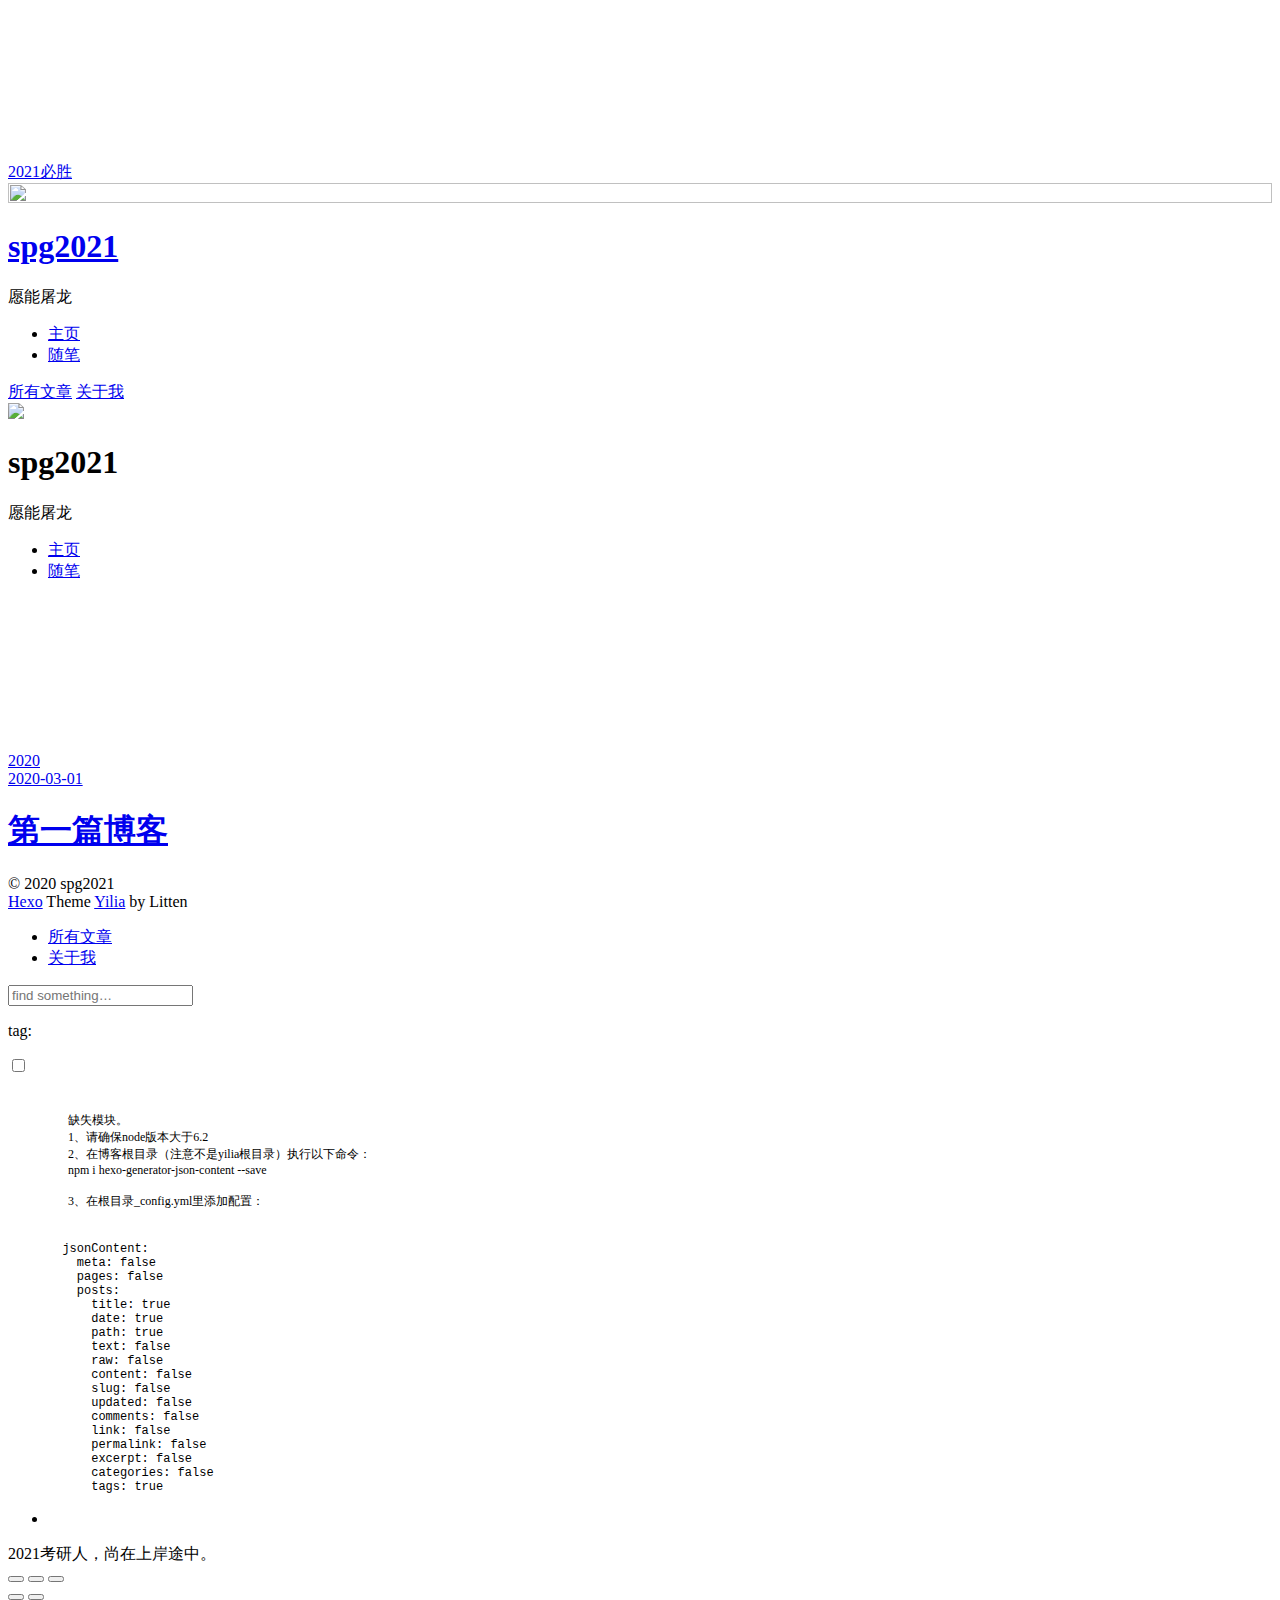
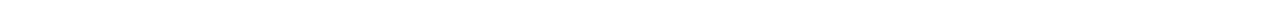
==== archives/index.html @ 9fd2f274 "Site updated: 2020-03-01 22:37:11" ====
<!DOCTYPE html>
<html>
<head>
  <meta charset="utf-8">
  
  <meta name="renderer" content="webkit">
  <meta http-equiv="X-UA-Compatible" content="IE=edge" >
  <link rel="dns-prefetch" href="https://spg2021.github.io">
  <title>Archives | spg2021&#39;s blog</title>
  <meta name="viewport" content="width=device-width, initial-scale=1, maximum-scale=1">
  <meta name="description" content="2021考研人">
<meta property="og:type" content="website">
<meta property="og:title" content="spg2021&#39;s blog">
<meta property="og:url" content="https://spg2021.github.io/archives/index.html">
<meta property="og:site_name" content="spg2021&#39;s blog">
<meta property="og:description" content="2021考研人">
<meta property="og:locale" content="en_US">
<meta property="article:author" content="spg2021">
<meta name="twitter:card" content="summary">
  
    <link rel="alternative" href="/atom.xml" title="spg2021&#39;s blog" type="application/atom+xml">
  
  
    <link rel="icon" href="/spg2021/img/favicon.ico">
  
  <link rel="stylesheet" type="text/css" href="/spg2021/./main.0cf68a.css">
  <style type="text/css">
  
    #container.show {
      background: linear-gradient(200deg,#a0cfe4,#e8c37e);
    }
  </style>
  

  

<meta name="generator" content="Hexo 4.2.0"></head>

<body>
  <div id="container" q-class="show:isCtnShow">
    <canvas id="anm-canvas" class="anm-canvas"></canvas>
    <div class="left-col" q-class="show:isShow">
      
<div class="overlay" style="background: #4d4d4d"></div>
<div class="intrude-less">
	<header id="header" class="inner">
		<a href="/" class="profilepic">
			2021必胜
			<img src="/spg2021/img/avatar.png" class="js-avatar show" style="width: 100%;height: 100%;opacity: 1;">
		</a>
		<hgroup>
		  <h1 class="header-author"><a href="/">spg2021</a></h1>
		</hgroup>
		
		<p class="header-subtitle">愿能屠龙</p>
		

		<nav class="header-menu">
			<ul>
			
				<li><a href="/spg2021/">主页</a></li>
	        
				<li><a href="/spg2021/%E9%9A%8F%E7%AC%94">随笔</a></li>
	        
			</ul>
		</nav>
		<nav class="header-smart-menu">
    		
    			
    			<a q-on="click: openSlider(e, 'innerArchive')" href="javascript:void(0)">所有文章</a>
    			
            
    			
    			<a q-on="click: openSlider(e, 'aboutme')" href="javascript:void(0)">关于我</a>
    			
            
		</nav>
		<nav class="header-nav">
			<div class="social">
				
					<a class="github" target="_blank" href="https://github.com/spg2021" title="github"><i class="icon-github"></i></a>
		        
					<a class="rss" target="_blank" href="#" title="rss"><i class="icon-rss"></i></a>
		        
			</div>
		</nav>
	</header>		
</div>

    </div>
    <div class="mid-col" q-class="show:isShow,hide:isShow|isFalse">
      
<nav id="mobile-nav">
  	<div class="overlay js-overlay" style="background: #4d4d4d"></div>
	<div class="btnctn js-mobile-btnctn">
  		<div class="slider-trigger list" q-on="click: openSlider(e)"><i class="icon icon-sort"></i></div>
	</div>
	<div class="intrude-less">
		<header id="header" class="inner">
			<div class="profilepic">
				<img src="/spg2021/img/avatar.png" class="js-avatar">
			</div>
			<hgroup>
			  <h1 class="header-author js-header-author">spg2021</h1>
			</hgroup>
			
			<p class="header-subtitle"><i class="icon icon-quo-left"></i>愿能屠龙<i class="icon icon-quo-right"></i></p>
			
			
			
				
			
				
			
			
			
			<nav class="header-nav">
				<div class="social">
					
						<a class="github" target="_blank" href="https://github.com/spg2021" title="github"><i class="icon-github"></i></a>
			        
						<a class="rss" target="_blank" href="#" title="rss"><i class="icon-rss"></i></a>
			        
				</div>
			</nav>

			<nav class="header-menu js-header-menu">
				<ul style="width: 50%">
				
				
					<li style="width: 50%"><a href="/spg2021/">主页</a></li>
		        
					<li style="width: 50%"><a href="/spg2021/%E9%9A%8F%E7%AC%94">随笔</a></li>
		        
				</ul>
			</nav>
		</header>				
	</div>
	<div class="mobile-mask" style="display:none" q-show="isShow"></div>
</nav>

      <div id="wrapper" class="body-wrap">
        <div class="menu-l">
          <div class="canvas-wrap">
            <canvas data-colors="#eaeaea" data-sectionHeight="100" data-contentId="js-content" id="myCanvas1" class="anm-canvas"></canvas>
          </div>
          <div id="js-content" class="content-ll">
            
  
  
    
    
      
      
      <section class="archives-wrap">
        <div class="archive-year-wrap">
          <a href="/spg2021/archives/2020" class="archive-year">2020</a>
        </div>
        <div class="archives">
    
    <article class="archive-article archive-type-pages">
  <div class="archive-article-inner">
    <header class="archive-article-header">
      	<div class="article-meta">
	      	<a href="/spg2021/2020/03/01/first/" class="archive-article-date">
  	<time datetime="2020-03-01T09:20:20.000Z" itemprop="datePublished"><i class="icon-calendar icon"></i>2020-03-01</time>
</a>
        </div>
    	 
  
    <h1 itemprop="name">
      <a class="archive-article-title" href="/spg2021/2020/03/01/first/">第一篇博客</a>
    </h1>
  

        <div class="article-info info-on-right">
          
          

        </div>
        <div class="clearfix"></div>
    </header>
  </div>
</article>
  
  
    </div></section>
  

    


          </div>
        </div>
      </div>
      <footer id="footer">
  <div class="outer">
    <div id="footer-info">
    	<div class="footer-left">
    		&copy; 2020 spg2021
    	</div>
      	<div class="footer-right">
      		<a href="http://hexo.io/" target="_blank">Hexo</a>  Theme <a href="https://github.com/litten/hexo-theme-yilia" target="_blank">Yilia</a> by Litten
      	</div>
    </div>
  </div>
</footer>
    </div>
    <script>
	var yiliaConfig = {
		mathjax: false,
		isHome: false,
		isPost: false,
		isArchive: true,
		isTag: false,
		isCategory: false,
		open_in_new: false,
		toc_hide_index: true,
		root: "/spg2021/",
		innerArchive: true,
		showTags: false
	}
</script>

<script>!function(t){function n(e){if(r[e])return r[e].exports;var i=r[e]={exports:{},id:e,loaded:!1};return t[e].call(i.exports,i,i.exports,n),i.loaded=!0,i.exports}var r={};n.m=t,n.c=r,n.p="./",n(0)}([function(t,n,r){r(195),t.exports=r(191)},function(t,n,r){var e=r(3),i=r(52),o=r(27),u=r(28),c=r(53),f="prototype",a=function(t,n,r){var s,l,h,v,p=t&a.F,d=t&a.G,y=t&a.S,g=t&a.P,b=t&a.B,m=d?e:y?e[n]||(e[n]={}):(e[n]||{})[f],x=d?i:i[n]||(i[n]={}),w=x[f]||(x[f]={});d&&(r=n);for(s in r)l=!p&&m&&void 0!==m[s],h=(l?m:r)[s],v=b&&l?c(h,e):g&&"function"==typeof h?c(Function.call,h):h,m&&u(m,s,h,t&a.U),x[s]!=h&&o(x,s,v),g&&w[s]!=h&&(w[s]=h)};e.core=i,a.F=1,a.G=2,a.S=4,a.P=8,a.B=16,a.W=32,a.U=64,a.R=128,t.exports=a},function(t,n,r){var e=r(6);t.exports=function(t){if(!e(t))throw TypeError(t+" is not an object!");return t}},function(t,n){var r=t.exports="undefined"!=typeof window&&window.Math==Math?window:"undefined"!=typeof self&&self.Math==Math?self:Function("return this")();"number"==typeof __g&&(__g=r)},function(t,n){t.exports=function(t){try{return!!t()}catch(t){return!0}}},function(t,n){var r=t.exports="undefined"!=typeof window&&window.Math==Math?window:"undefined"!=typeof self&&self.Math==Math?self:Function("return this")();"number"==typeof __g&&(__g=r)},function(t,n){t.exports=function(t){return"object"==typeof t?null!==t:"function"==typeof t}},function(t,n,r){var e=r(126)("wks"),i=r(76),o=r(3).Symbol,u="function"==typeof o;(t.exports=function(t){return e[t]||(e[t]=u&&o[t]||(u?o:i)("Symbol."+t))}).store=e},function(t,n){var r={}.hasOwnProperty;t.exports=function(t,n){return r.call(t,n)}},function(t,n,r){var e=r(94),i=r(33);t.exports=function(t){return e(i(t))}},function(t,n,r){t.exports=!r(4)(function(){return 7!=Object.defineProperty({},"a",{get:function(){return 7}}).a})},function(t,n,r){var e=r(2),i=r(167),o=r(50),u=Object.defineProperty;n.f=r(10)?Object.defineProperty:function(t,n,r){if(e(t),n=o(n,!0),e(r),i)try{return u(t,n,r)}catch(t){}if("get"in r||"set"in r)throw TypeError("Accessors not supported!");return"value"in r&&(t[n]=r.value),t}},function(t,n,r){t.exports=!r(18)(function(){return 7!=Object.defineProperty({},"a",{get:function(){return 7}}).a})},function(t,n,r){var e=r(14),i=r(22);t.exports=r(12)?function(t,n,r){return e.f(t,n,i(1,r))}:function(t,n,r){return t[n]=r,t}},function(t,n,r){var e=r(20),i=r(58),o=r(42),u=Object.defineProperty;n.f=r(12)?Object.defineProperty:function(t,n,r){if(e(t),n=o(n,!0),e(r),i)try{return u(t,n,r)}catch(t){}if("get"in r||"set"in r)throw TypeError("Accessors not supported!");return"value"in r&&(t[n]=r.value),t}},function(t,n,r){var e=r(40)("wks"),i=r(23),o=r(5).Symbol,u="function"==typeof o;(t.exports=function(t){return e[t]||(e[t]=u&&o[t]||(u?o:i)("Symbol."+t))}).store=e},function(t,n,r){var e=r(67),i=Math.min;t.exports=function(t){return t>0?i(e(t),9007199254740991):0}},function(t,n,r){var e=r(46);t.exports=function(t){return Object(e(t))}},function(t,n){t.exports=function(t){try{return!!t()}catch(t){return!0}}},function(t,n,r){var e=r(63),i=r(34);t.exports=Object.keys||function(t){return e(t,i)}},function(t,n,r){var e=r(21);t.exports=function(t){if(!e(t))throw TypeError(t+" is not an object!");return t}},function(t,n){t.exports=function(t){return"object"==typeof t?null!==t:"function"==typeof t}},function(t,n){t.exports=function(t,n){return{enumerable:!(1&t),configurable:!(2&t),writable:!(4&t),value:n}}},function(t,n){var r=0,e=Math.random();t.exports=function(t){return"Symbol(".concat(void 0===t?"":t,")_",(++r+e).toString(36))}},function(t,n){var r={}.hasOwnProperty;t.exports=function(t,n){return r.call(t,n)}},function(t,n){var r=t.exports={version:"2.4.0"};"number"==typeof __e&&(__e=r)},function(t,n){t.exports=function(t){if("function"!=typeof t)throw TypeError(t+" is not a function!");return t}},function(t,n,r){var e=r(11),i=r(66);t.exports=r(10)?function(t,n,r){return e.f(t,n,i(1,r))}:function(t,n,r){return t[n]=r,t}},function(t,n,r){var e=r(3),i=r(27),o=r(24),u=r(76)("src"),c="toString",f=Function[c],a=(""+f).split(c);r(52).inspectSource=function(t){return f.call(t)},(t.exports=function(t,n,r,c){var f="function"==typeof r;f&&(o(r,"name")||i(r,"name",n)),t[n]!==r&&(f&&(o(r,u)||i(r,u,t[n]?""+t[n]:a.join(String(n)))),t===e?t[n]=r:c?t[n]?t[n]=r:i(t,n,r):(delete t[n],i(t,n,r)))})(Function.prototype,c,function(){return"function"==typeof this&&this[u]||f.call(this)})},function(t,n,r){var e=r(1),i=r(4),o=r(46),u=function(t,n,r,e){var i=String(o(t)),u="<"+n;return""!==r&&(u+=" "+r+'="'+String(e).replace(/"/g,"&quot;")+'"'),u+">"+i+"</"+n+">"};t.exports=function(t,n){var r={};r[t]=n(u),e(e.P+e.F*i(function(){var n=""[t]('"');return n!==n.toLowerCase()||n.split('"').length>3}),"String",r)}},function(t,n,r){var e=r(115),i=r(46);t.exports=function(t){return e(i(t))}},function(t,n,r){var e=r(116),i=r(66),o=r(30),u=r(50),c=r(24),f=r(167),a=Object.getOwnPropertyDescriptor;n.f=r(10)?a:function(t,n){if(t=o(t),n=u(n,!0),f)try{return a(t,n)}catch(t){}if(c(t,n))return i(!e.f.call(t,n),t[n])}},function(t,n,r){var e=r(24),i=r(17),o=r(145)("IE_PROTO"),u=Object.prototype;t.exports=Object.getPrototypeOf||function(t){return t=i(t),e(t,o)?t[o]:"function"==typeof t.constructor&&t instanceof t.constructor?t.constructor.prototype:t instanceof Object?u:null}},function(t,n){t.exports=function(t){if(void 0==t)throw TypeError("Can't call method on  "+t);return t}},function(t,n){t.exports="constructor,hasOwnProperty,isPrototypeOf,propertyIsEnumerable,toLocaleString,toString,valueOf".split(",")},function(t,n){t.exports={}},function(t,n){t.exports=!0},function(t,n){n.f={}.propertyIsEnumerable},function(t,n,r){var e=r(14).f,i=r(8),o=r(15)("toStringTag");t.exports=function(t,n,r){t&&!i(t=r?t:t.prototype,o)&&e(t,o,{configurable:!0,value:n})}},function(t,n,r){var e=r(40)("keys"),i=r(23);t.exports=function(t){return e[t]||(e[t]=i(t))}},function(t,n,r){var e=r(5),i="__core-js_shared__",o=e[i]||(e[i]={});t.exports=function(t){return o[t]||(o[t]={})}},function(t,n){var r=Math.ceil,e=Math.floor;t.exports=function(t){return isNaN(t=+t)?0:(t>0?e:r)(t)}},function(t,n,r){var e=r(21);t.exports=function(t,n){if(!e(t))return t;var r,i;if(n&&"function"==typeof(r=t.toString)&&!e(i=r.call(t)))return i;if("function"==typeof(r=t.valueOf)&&!e(i=r.call(t)))return i;if(!n&&"function"==typeof(r=t.toString)&&!e(i=r.call(t)))return i;throw TypeError("Can't convert object to primitive value")}},function(t,n,r){var e=r(5),i=r(25),o=r(36),u=r(44),c=r(14).f;t.exports=function(t){var n=i.Symbol||(i.Symbol=o?{}:e.Symbol||{});"_"==t.charAt(0)||t in n||c(n,t,{value:u.f(t)})}},function(t,n,r){n.f=r(15)},function(t,n){var r={}.toString;t.exports=function(t){return r.call(t).slice(8,-1)}},function(t,n){t.exports=function(t){if(void 0==t)throw TypeError("Can't call method on  "+t);return t}},function(t,n,r){var e=r(4);t.exports=function(t,n){return!!t&&e(function(){n?t.call(null,function(){},1):t.call(null)})}},function(t,n,r){var e=r(53),i=r(115),o=r(17),u=r(16),c=r(203);t.exports=function(t,n){var r=1==t,f=2==t,a=3==t,s=4==t,l=6==t,h=5==t||l,v=n||c;return function(n,c,p){for(var d,y,g=o(n),b=i(g),m=e(c,p,3),x=u(b.length),w=0,S=r?v(n,x):f?v(n,0):void 0;x>w;w++)if((h||w in b)&&(d=b[w],y=m(d,w,g),t))if(r)S[w]=y;else if(y)switch(t){case 3:return!0;case 5:return d;case 6:return w;case 2:S.push(d)}else if(s)return!1;return l?-1:a||s?s:S}}},function(t,n,r){var e=r(1),i=r(52),o=r(4);t.exports=function(t,n){var r=(i.Object||{})[t]||Object[t],u={};u[t]=n(r),e(e.S+e.F*o(function(){r(1)}),"Object",u)}},function(t,n,r){var e=r(6);t.exports=function(t,n){if(!e(t))return t;var r,i;if(n&&"function"==typeof(r=t.toString)&&!e(i=r.call(t)))return i;if("function"==typeof(r=t.valueOf)&&!e(i=r.call(t)))return i;if(!n&&"function"==typeof(r=t.toString)&&!e(i=r.call(t)))return i;throw TypeError("Can't convert object to primitive value")}},function(t,n,r){var e=r(5),i=r(25),o=r(91),u=r(13),c="prototype",f=function(t,n,r){var a,s,l,h=t&f.F,v=t&f.G,p=t&f.S,d=t&f.P,y=t&f.B,g=t&f.W,b=v?i:i[n]||(i[n]={}),m=b[c],x=v?e:p?e[n]:(e[n]||{})[c];v&&(r=n);for(a in r)(s=!h&&x&&void 0!==x[a])&&a in b||(l=s?x[a]:r[a],b[a]=v&&"function"!=typeof x[a]?r[a]:y&&s?o(l,e):g&&x[a]==l?function(t){var n=function(n,r,e){if(this instanceof t){switch(arguments.length){case 0:return new t;case 1:return new t(n);case 2:return new t(n,r)}return new t(n,r,e)}return t.apply(this,arguments)};return n[c]=t[c],n}(l):d&&"function"==typeof l?o(Function.call,l):l,d&&((b.virtual||(b.virtual={}))[a]=l,t&f.R&&m&&!m[a]&&u(m,a,l)))};f.F=1,f.G=2,f.S=4,f.P=8,f.B=16,f.W=32,f.U=64,f.R=128,t.exports=f},function(t,n){var r=t.exports={version:"2.4.0"};"number"==typeof __e&&(__e=r)},function(t,n,r){var e=r(26);t.exports=function(t,n,r){if(e(t),void 0===n)return t;switch(r){case 1:return function(r){return t.call(n,r)};case 2:return function(r,e){return t.call(n,r,e)};case 3:return function(r,e,i){return t.call(n,r,e,i)}}return function(){return t.apply(n,arguments)}}},function(t,n,r){var e=r(183),i=r(1),o=r(126)("metadata"),u=o.store||(o.store=new(r(186))),c=function(t,n,r){var i=u.get(t);if(!i){if(!r)return;u.set(t,i=new e)}var o=i.get(n);if(!o){if(!r)return;i.set(n,o=new e)}return o},f=function(t,n,r){var e=c(n,r,!1);return void 0!==e&&e.has(t)},a=function(t,n,r){var e=c(n,r,!1);return void 0===e?void 0:e.get(t)},s=function(t,n,r,e){c(r,e,!0).set(t,n)},l=function(t,n){var r=c(t,n,!1),e=[];return r&&r.forEach(function(t,n){e.push(n)}),e},h=function(t){return void 0===t||"symbol"==typeof t?t:String(t)},v=function(t){i(i.S,"Reflect",t)};t.exports={store:u,map:c,has:f,get:a,set:s,keys:l,key:h,exp:v}},function(t,n,r){"use strict";if(r(10)){var e=r(69),i=r(3),o=r(4),u=r(1),c=r(127),f=r(152),a=r(53),s=r(68),l=r(66),h=r(27),v=r(73),p=r(67),d=r(16),y=r(75),g=r(50),b=r(24),m=r(180),x=r(114),w=r(6),S=r(17),_=r(137),O=r(70),E=r(32),P=r(71).f,j=r(154),F=r(76),M=r(7),A=r(48),N=r(117),T=r(146),I=r(155),k=r(80),L=r(123),R=r(74),C=r(130),D=r(160),U=r(11),W=r(31),G=U.f,B=W.f,V=i.RangeError,z=i.TypeError,q=i.Uint8Array,K="ArrayBuffer",J="Shared"+K,Y="BYTES_PER_ELEMENT",H="prototype",$=Array[H],X=f.ArrayBuffer,Q=f.DataView,Z=A(0),tt=A(2),nt=A(3),rt=A(4),et=A(5),it=A(6),ot=N(!0),ut=N(!1),ct=I.values,ft=I.keys,at=I.entries,st=$.lastIndexOf,lt=$.reduce,ht=$.reduceRight,vt=$.join,pt=$.sort,dt=$.slice,yt=$.toString,gt=$.toLocaleString,bt=M("iterator"),mt=M("toStringTag"),xt=F("typed_constructor"),wt=F("def_constructor"),St=c.CONSTR,_t=c.TYPED,Ot=c.VIEW,Et="Wrong length!",Pt=A(1,function(t,n){return Tt(T(t,t[wt]),n)}),jt=o(function(){return 1===new q(new Uint16Array([1]).buffer)[0]}),Ft=!!q&&!!q[H].set&&o(function(){new q(1).set({})}),Mt=function(t,n){if(void 0===t)throw z(Et);var r=+t,e=d(t);if(n&&!m(r,e))throw V(Et);return e},At=function(t,n){var r=p(t);if(r<0||r%n)throw V("Wrong offset!");return r},Nt=function(t){if(w(t)&&_t in t)return t;throw z(t+" is not a typed array!")},Tt=function(t,n){if(!(w(t)&&xt in t))throw z("It is not a typed array constructor!");return new t(n)},It=function(t,n){return kt(T(t,t[wt]),n)},kt=function(t,n){for(var r=0,e=n.length,i=Tt(t,e);e>r;)i[r]=n[r++];return i},Lt=function(t,n,r){G(t,n,{get:function(){return this._d[r]}})},Rt=function(t){var n,r,e,i,o,u,c=S(t),f=arguments.length,s=f>1?arguments[1]:void 0,l=void 0!==s,h=j(c);if(void 0!=h&&!_(h)){for(u=h.call(c),e=[],n=0;!(o=u.next()).done;n++)e.push(o.value);c=e}for(l&&f>2&&(s=a(s,arguments[2],2)),n=0,r=d(c.length),i=Tt(this,r);r>n;n++)i[n]=l?s(c[n],n):c[n];return i},Ct=function(){for(var t=0,n=arguments.length,r=Tt(this,n);n>t;)r[t]=arguments[t++];return r},Dt=!!q&&o(function(){gt.call(new q(1))}),Ut=function(){return gt.apply(Dt?dt.call(Nt(this)):Nt(this),arguments)},Wt={copyWithin:function(t,n){return D.call(Nt(this),t,n,arguments.length>2?arguments[2]:void 0)},every:function(t){return rt(Nt(this),t,arguments.length>1?arguments[1]:void 0)},fill:function(t){return C.apply(Nt(this),arguments)},filter:function(t){return It(this,tt(Nt(this),t,arguments.length>1?arguments[1]:void 0))},find:function(t){return et(Nt(this),t,arguments.length>1?arguments[1]:void 0)},findIndex:function(t){return it(Nt(this),t,arguments.length>1?arguments[1]:void 0)},forEach:function(t){Z(Nt(this),t,arguments.length>1?arguments[1]:void 0)},indexOf:function(t){return ut(Nt(this),t,arguments.length>1?arguments[1]:void 0)},includes:function(t){return ot(Nt(this),t,arguments.length>1?arguments[1]:void 0)},join:function(t){return vt.apply(Nt(this),arguments)},lastIndexOf:function(t){return st.apply(Nt(this),arguments)},map:function(t){return Pt(Nt(this),t,arguments.length>1?arguments[1]:void 0)},reduce:function(t){return lt.apply(Nt(this),arguments)},reduceRight:function(t){return ht.apply(Nt(this),arguments)},reverse:function(){for(var t,n=this,r=Nt(n).length,e=Math.floor(r/2),i=0;i<e;)t=n[i],n[i++]=n[--r],n[r]=t;return n},some:function(t){return nt(Nt(this),t,arguments.length>1?arguments[1]:void 0)},sort:function(t){return pt.call(Nt(this),t)},subarray:function(t,n){var r=Nt(this),e=r.length,i=y(t,e);return new(T(r,r[wt]))(r.buffer,r.byteOffset+i*r.BYTES_PER_ELEMENT,d((void 0===n?e:y(n,e))-i))}},Gt=function(t,n){return It(this,dt.call(Nt(this),t,n))},Bt=function(t){Nt(this);var n=At(arguments[1],1),r=this.length,e=S(t),i=d(e.length),o=0;if(i+n>r)throw V(Et);for(;o<i;)this[n+o]=e[o++]},Vt={entries:function(){return at.call(Nt(this))},keys:function(){return ft.call(Nt(this))},values:function(){return ct.call(Nt(this))}},zt=function(t,n){return w(t)&&t[_t]&&"symbol"!=typeof n&&n in t&&String(+n)==String(n)},qt=function(t,n){return zt(t,n=g(n,!0))?l(2,t[n]):B(t,n)},Kt=function(t,n,r){return!(zt(t,n=g(n,!0))&&w(r)&&b(r,"value"))||b(r,"get")||b(r,"set")||r.configurable||b(r,"writable")&&!r.writable||b(r,"enumerable")&&!r.enumerable?G(t,n,r):(t[n]=r.value,t)};St||(W.f=qt,U.f=Kt),u(u.S+u.F*!St,"Object",{getOwnPropertyDescriptor:qt,defineProperty:Kt}),o(function(){yt.call({})})&&(yt=gt=function(){return vt.call(this)});var Jt=v({},Wt);v(Jt,Vt),h(Jt,bt,Vt.values),v(Jt,{slice:Gt,set:Bt,constructor:function(){},toString:yt,toLocaleString:Ut}),Lt(Jt,"buffer","b"),Lt(Jt,"byteOffset","o"),Lt(Jt,"byteLength","l"),Lt(Jt,"length","e"),G(Jt,mt,{get:function(){return this[_t]}}),t.exports=function(t,n,r,f){f=!!f;var a=t+(f?"Clamped":"")+"Array",l="Uint8Array"!=a,v="get"+t,p="set"+t,y=i[a],g=y||{},b=y&&E(y),m=!y||!c.ABV,S={},_=y&&y[H],j=function(t,r){var e=t._d;return e.v[v](r*n+e.o,jt)},F=function(t,r,e){var i=t._d;f&&(e=(e=Math.round(e))<0?0:e>255?255:255&e),i.v[p](r*n+i.o,e,jt)},M=function(t,n){G(t,n,{get:function(){return j(this,n)},set:function(t){return F(this,n,t)},enumerable:!0})};m?(y=r(function(t,r,e,i){s(t,y,a,"_d");var o,u,c,f,l=0,v=0;if(w(r)){if(!(r instanceof X||(f=x(r))==K||f==J))return _t in r?kt(y,r):Rt.call(y,r);o=r,v=At(e,n);var p=r.byteLength;if(void 0===i){if(p%n)throw V(Et);if((u=p-v)<0)throw V(Et)}else if((u=d(i)*n)+v>p)throw V(Et);c=u/n}else c=Mt(r,!0),u=c*n,o=new X(u);for(h(t,"_d",{b:o,o:v,l:u,e:c,v:new Q(o)});l<c;)M(t,l++)}),_=y[H]=O(Jt),h(_,"constructor",y)):L(function(t){new y(null),new y(t)},!0)||(y=r(function(t,r,e,i){s(t,y,a);var o;return w(r)?r instanceof X||(o=x(r))==K||o==J?void 0!==i?new g(r,At(e,n),i):void 0!==e?new g(r,At(e,n)):new g(r):_t in r?kt(y,r):Rt.call(y,r):new g(Mt(r,l))}),Z(b!==Function.prototype?P(g).concat(P(b)):P(g),function(t){t in y||h(y,t,g[t])}),y[H]=_,e||(_.constructor=y));var A=_[bt],N=!!A&&("values"==A.name||void 0==A.name),T=Vt.values;h(y,xt,!0),h(_,_t,a),h(_,Ot,!0),h(_,wt,y),(f?new y(1)[mt]==a:mt in _)||G(_,mt,{get:function(){return a}}),S[a]=y,u(u.G+u.W+u.F*(y!=g),S),u(u.S,a,{BYTES_PER_ELEMENT:n,from:Rt,of:Ct}),Y in _||h(_,Y,n),u(u.P,a,Wt),R(a),u(u.P+u.F*Ft,a,{set:Bt}),u(u.P+u.F*!N,a,Vt),u(u.P+u.F*(_.toString!=yt),a,{toString:yt}),u(u.P+u.F*o(function(){new y(1).slice()}),a,{slice:Gt}),u(u.P+u.F*(o(function(){return[1,2].toLocaleString()!=new y([1,2]).toLocaleString()})||!o(function(){_.toLocaleString.call([1,2])})),a,{toLocaleString:Ut}),k[a]=N?A:T,e||N||h(_,bt,T)}}else t.exports=function(){}},function(t,n){var r={}.toString;t.exports=function(t){return r.call(t).slice(8,-1)}},function(t,n,r){var e=r(21),i=r(5).document,o=e(i)&&e(i.createElement);t.exports=function(t){return o?i.createElement(t):{}}},function(t,n,r){t.exports=!r(12)&&!r(18)(function(){return 7!=Object.defineProperty(r(57)("div"),"a",{get:function(){return 7}}).a})},function(t,n,r){"use strict";var e=r(36),i=r(51),o=r(64),u=r(13),c=r(8),f=r(35),a=r(96),s=r(38),l=r(103),h=r(15)("iterator"),v=!([].keys&&"next"in[].keys()),p="keys",d="values",y=function(){return this};t.exports=function(t,n,r,g,b,m,x){a(r,n,g);var w,S,_,O=function(t){if(!v&&t in F)return F[t];switch(t){case p:case d:return function(){return new r(this,t)}}return function(){return new r(this,t)}},E=n+" Iterator",P=b==d,j=!1,F=t.prototype,M=F[h]||F["@@iterator"]||b&&F[b],A=M||O(b),N=b?P?O("entries"):A:void 0,T="Array"==n?F.entries||M:M;if(T&&(_=l(T.call(new t)))!==Object.prototype&&(s(_,E,!0),e||c(_,h)||u(_,h,y)),P&&M&&M.name!==d&&(j=!0,A=function(){return M.call(this)}),e&&!x||!v&&!j&&F[h]||u(F,h,A),f[n]=A,f[E]=y,b)if(w={values:P?A:O(d),keys:m?A:O(p),entries:N},x)for(S in w)S in F||o(F,S,w[S]);else i(i.P+i.F*(v||j),n,w);return w}},function(t,n,r){var e=r(20),i=r(100),o=r(34),u=r(39)("IE_PROTO"),c=function(){},f="prototype",a=function(){var t,n=r(57)("iframe"),e=o.length;for(n.style.display="none",r(93).appendChild(n),n.src="javascript:",t=n.contentWindow.document,t.open(),t.write("<script>document.F=Object<\/script>"),t.close(),a=t.F;e--;)delete a[f][o[e]];return a()};t.exports=Object.create||function(t,n){var r;return null!==t?(c[f]=e(t),r=new c,c[f]=null,r[u]=t):r=a(),void 0===n?r:i(r,n)}},function(t,n,r){var e=r(63),i=r(34).concat("length","prototype");n.f=Object.getOwnPropertyNames||function(t){return e(t,i)}},function(t,n){n.f=Object.getOwnPropertySymbols},function(t,n,r){var e=r(8),i=r(9),o=r(90)(!1),u=r(39)("IE_PROTO");t.exports=function(t,n){var r,c=i(t),f=0,a=[];for(r in c)r!=u&&e(c,r)&&a.push(r);for(;n.length>f;)e(c,r=n[f++])&&(~o(a,r)||a.push(r));return a}},function(t,n,r){t.exports=r(13)},function(t,n,r){var e=r(76)("meta"),i=r(6),o=r(24),u=r(11).f,c=0,f=Object.isExtensible||function(){return!0},a=!r(4)(function(){return f(Object.preventExtensions({}))}),s=function(t){u(t,e,{value:{i:"O"+ ++c,w:{}}})},l=function(t,n){if(!i(t))return"symbol"==typeof t?t:("string"==typeof t?"S":"P")+t;if(!o(t,e)){if(!f(t))return"F";if(!n)return"E";s(t)}return t[e].i},h=function(t,n){if(!o(t,e)){if(!f(t))return!0;if(!n)return!1;s(t)}return t[e].w},v=function(t){return a&&p.NEED&&f(t)&&!o(t,e)&&s(t),t},p=t.exports={KEY:e,NEED:!1,fastKey:l,getWeak:h,onFreeze:v}},function(t,n){t.exports=function(t,n){return{enumerable:!(1&t),configurable:!(2&t),writable:!(4&t),value:n}}},function(t,n){var r=Math.ceil,e=Math.floor;t.exports=function(t){return isNaN(t=+t)?0:(t>0?e:r)(t)}},function(t,n){t.exports=function(t,n,r,e){if(!(t instanceof n)||void 0!==e&&e in t)throw TypeError(r+": incorrect invocation!");return t}},function(t,n){t.exports=!1},function(t,n,r){var e=r(2),i=r(173),o=r(133),u=r(145)("IE_PROTO"),c=function(){},f="prototype",a=function(){var t,n=r(132)("iframe"),e=o.length;for(n.style.display="none",r(135).appendChild(n),n.src="javascript:",t=n.contentWindow.document,t.open(),t.write("<script>document.F=Object<\/script>"),t.close(),a=t.F;e--;)delete a[f][o[e]];return a()};t.exports=Object.create||function(t,n){var r;return null!==t?(c[f]=e(t),r=new c,c[f]=null,r[u]=t):r=a(),void 0===n?r:i(r,n)}},function(t,n,r){var e=r(175),i=r(133).concat("length","prototype");n.f=Object.getOwnPropertyNames||function(t){return e(t,i)}},function(t,n,r){var e=r(175),i=r(133);t.exports=Object.keys||function(t){return e(t,i)}},function(t,n,r){var e=r(28);t.exports=function(t,n,r){for(var i in n)e(t,i,n[i],r);return t}},function(t,n,r){"use strict";var e=r(3),i=r(11),o=r(10),u=r(7)("species");t.exports=function(t){var n=e[t];o&&n&&!n[u]&&i.f(n,u,{configurable:!0,get:function(){return this}})}},function(t,n,r){var e=r(67),i=Math.max,o=Math.min;t.exports=function(t,n){return t=e(t),t<0?i(t+n,0):o(t,n)}},function(t,n){var r=0,e=Math.random();t.exports=function(t){return"Symbol(".concat(void 0===t?"":t,")_",(++r+e).toString(36))}},function(t,n,r){var e=r(33);t.exports=function(t){return Object(e(t))}},function(t,n,r){var e=r(7)("unscopables"),i=Array.prototype;void 0==i[e]&&r(27)(i,e,{}),t.exports=function(t){i[e][t]=!0}},function(t,n,r){var e=r(53),i=r(169),o=r(137),u=r(2),c=r(16),f=r(154),a={},s={},n=t.exports=function(t,n,r,l,h){var v,p,d,y,g=h?function(){return t}:f(t),b=e(r,l,n?2:1),m=0;if("function"!=typeof g)throw TypeError(t+" is not iterable!");if(o(g)){for(v=c(t.length);v>m;m++)if((y=n?b(u(p=t[m])[0],p[1]):b(t[m]))===a||y===s)return y}else for(d=g.call(t);!(p=d.next()).done;)if((y=i(d,b,p.value,n))===a||y===s)return y};n.BREAK=a,n.RETURN=s},function(t,n){t.exports={}},function(t,n,r){var e=r(11).f,i=r(24),o=r(7)("toStringTag");t.exports=function(t,n,r){t&&!i(t=r?t:t.prototype,o)&&e(t,o,{configurable:!0,value:n})}},function(t,n,r){var e=r(1),i=r(46),o=r(4),u=r(150),c="["+u+"]",f="​",a=RegExp("^"+c+c+"*"),s=RegExp(c+c+"*$"),l=function(t,n,r){var i={},c=o(function(){return!!u[t]()||f[t]()!=f}),a=i[t]=c?n(h):u[t];r&&(i[r]=a),e(e.P+e.F*c,"String",i)},h=l.trim=function(t,n){return t=String(i(t)),1&n&&(t=t.replace(a,"")),2&n&&(t=t.replace(s,"")),t};t.exports=l},function(t,n,r){t.exports={default:r(86),__esModule:!0}},function(t,n,r){t.exports={default:r(87),__esModule:!0}},function(t,n,r){"use strict";function e(t){return t&&t.__esModule?t:{default:t}}n.__esModule=!0;var i=r(84),o=e(i),u=r(83),c=e(u),f="function"==typeof c.default&&"symbol"==typeof o.default?function(t){return typeof t}:function(t){return t&&"function"==typeof c.default&&t.constructor===c.default&&t!==c.default.prototype?"symbol":typeof t};n.default="function"==typeof c.default&&"symbol"===f(o.default)?function(t){return void 0===t?"undefined":f(t)}:function(t){return t&&"function"==typeof c.default&&t.constructor===c.default&&t!==c.default.prototype?"symbol":void 0===t?"undefined":f(t)}},function(t,n,r){r(110),r(108),r(111),r(112),t.exports=r(25).Symbol},function(t,n,r){r(109),r(113),t.exports=r(44).f("iterator")},function(t,n){t.exports=function(t){if("function"!=typeof t)throw TypeError(t+" is not a function!");return t}},function(t,n){t.exports=function(){}},function(t,n,r){var e=r(9),i=r(106),o=r(105);t.exports=function(t){return function(n,r,u){var c,f=e(n),a=i(f.length),s=o(u,a);if(t&&r!=r){for(;a>s;)if((c=f[s++])!=c)return!0}else for(;a>s;s++)if((t||s in f)&&f[s]===r)return t||s||0;return!t&&-1}}},function(t,n,r){var e=r(88);t.exports=function(t,n,r){if(e(t),void 0===n)return t;switch(r){case 1:return function(r){return t.call(n,r)};case 2:return function(r,e){return t.call(n,r,e)};case 3:return function(r,e,i){return t.call(n,r,e,i)}}return function(){return t.apply(n,arguments)}}},function(t,n,r){var e=r(19),i=r(62),o=r(37);t.exports=function(t){var n=e(t),r=i.f;if(r)for(var u,c=r(t),f=o.f,a=0;c.length>a;)f.call(t,u=c[a++])&&n.push(u);return n}},function(t,n,r){t.exports=r(5).document&&document.documentElement},function(t,n,r){var e=r(56);t.exports=Object("z").propertyIsEnumerable(0)?Object:function(t){return"String"==e(t)?t.split(""):Object(t)}},function(t,n,r){var e=r(56);t.exports=Array.isArray||function(t){return"Array"==e(t)}},function(t,n,r){"use strict";var e=r(60),i=r(22),o=r(38),u={};r(13)(u,r(15)("iterator"),function(){return this}),t.exports=function(t,n,r){t.prototype=e(u,{next:i(1,r)}),o(t,n+" Iterator")}},function(t,n){t.exports=function(t,n){return{value:n,done:!!t}}},function(t,n,r){var e=r(19),i=r(9);t.exports=function(t,n){for(var r,o=i(t),u=e(o),c=u.length,f=0;c>f;)if(o[r=u[f++]]===n)return r}},function(t,n,r){var e=r(23)("meta"),i=r(21),o=r(8),u=r(14).f,c=0,f=Object.isExtensible||function(){return!0},a=!r(18)(function(){return f(Object.preventExtensions({}))}),s=function(t){u(t,e,{value:{i:"O"+ ++c,w:{}}})},l=function(t,n){if(!i(t))return"symbol"==typeof t?t:("string"==typeof t?"S":"P")+t;if(!o(t,e)){if(!f(t))return"F";if(!n)return"E";s(t)}return t[e].i},h=function(t,n){if(!o(t,e)){if(!f(t))return!0;if(!n)return!1;s(t)}return t[e].w},v=function(t){return a&&p.NEED&&f(t)&&!o(t,e)&&s(t),t},p=t.exports={KEY:e,NEED:!1,fastKey:l,getWeak:h,onFreeze:v}},function(t,n,r){var e=r(14),i=r(20),o=r(19);t.exports=r(12)?Object.defineProperties:function(t,n){i(t);for(var r,u=o(n),c=u.length,f=0;c>f;)e.f(t,r=u[f++],n[r]);return t}},function(t,n,r){var e=r(37),i=r(22),o=r(9),u=r(42),c=r(8),f=r(58),a=Object.getOwnPropertyDescriptor;n.f=r(12)?a:function(t,n){if(t=o(t),n=u(n,!0),f)try{return a(t,n)}catch(t){}if(c(t,n))return i(!e.f.call(t,n),t[n])}},function(t,n,r){var e=r(9),i=r(61).f,o={}.toString,u="object"==typeof window&&window&&Object.getOwnPropertyNames?Object.getOwnPropertyNames(window):[],c=function(t){try{return i(t)}catch(t){return u.slice()}};t.exports.f=function(t){return u&&"[object Window]"==o.call(t)?c(t):i(e(t))}},function(t,n,r){var e=r(8),i=r(77),o=r(39)("IE_PROTO"),u=Object.prototype;t.exports=Object.getPrototypeOf||function(t){return t=i(t),e(t,o)?t[o]:"function"==typeof t.constructor&&t instanceof t.constructor?t.constructor.prototype:t instanceof Object?u:null}},function(t,n,r){var e=r(41),i=r(33);t.exports=function(t){return function(n,r){var o,u,c=String(i(n)),f=e(r),a=c.length;return f<0||f>=a?t?"":void 0:(o=c.charCodeAt(f),o<55296||o>56319||f+1===a||(u=c.charCodeAt(f+1))<56320||u>57343?t?c.charAt(f):o:t?c.slice(f,f+2):u-56320+(o-55296<<10)+65536)}}},function(t,n,r){var e=r(41),i=Math.max,o=Math.min;t.exports=function(t,n){return t=e(t),t<0?i(t+n,0):o(t,n)}},function(t,n,r){var e=r(41),i=Math.min;t.exports=function(t){return t>0?i(e(t),9007199254740991):0}},function(t,n,r){"use strict";var e=r(89),i=r(97),o=r(35),u=r(9);t.exports=r(59)(Array,"Array",function(t,n){this._t=u(t),this._i=0,this._k=n},function(){var t=this._t,n=this._k,r=this._i++;return!t||r>=t.length?(this._t=void 0,i(1)):"keys"==n?i(0,r):"values"==n?i(0,t[r]):i(0,[r,t[r]])},"values"),o.Arguments=o.Array,e("keys"),e("values"),e("entries")},function(t,n){},function(t,n,r){"use strict";var e=r(104)(!0);r(59)(String,"String",function(t){this._t=String(t),this._i=0},function(){var t,n=this._t,r=this._i;return r>=n.length?{value:void 0,done:!0}:(t=e(n,r),this._i+=t.length,{value:t,done:!1})})},function(t,n,r){"use strict";var e=r(5),i=r(8),o=r(12),u=r(51),c=r(64),f=r(99).KEY,a=r(18),s=r(40),l=r(38),h=r(23),v=r(15),p=r(44),d=r(43),y=r(98),g=r(92),b=r(95),m=r(20),x=r(9),w=r(42),S=r(22),_=r(60),O=r(102),E=r(101),P=r(14),j=r(19),F=E.f,M=P.f,A=O.f,N=e.Symbol,T=e.JSON,I=T&&T.stringify,k="prototype",L=v("_hidden"),R=v("toPrimitive"),C={}.propertyIsEnumerable,D=s("symbol-registry"),U=s("symbols"),W=s("op-symbols"),G=Object[k],B="function"==typeof N,V=e.QObject,z=!V||!V[k]||!V[k].findChild,q=o&&a(function(){return 7!=_(M({},"a",{get:function(){return M(this,"a",{value:7}).a}})).a})?function(t,n,r){var e=F(G,n);e&&delete G[n],M(t,n,r),e&&t!==G&&M(G,n,e)}:M,K=function(t){var n=U[t]=_(N[k]);return n._k=t,n},J=B&&"symbol"==typeof N.iterator?function(t){return"symbol"==typeof t}:function(t){return t instanceof N},Y=function(t,n,r){return t===G&&Y(W,n,r),m(t),n=w(n,!0),m(r),i(U,n)?(r.enumerable?(i(t,L)&&t[L][n]&&(t[L][n]=!1),r=_(r,{enumerable:S(0,!1)})):(i(t,L)||M(t,L,S(1,{})),t[L][n]=!0),q(t,n,r)):M(t,n,r)},H=function(t,n){m(t);for(var r,e=g(n=x(n)),i=0,o=e.length;o>i;)Y(t,r=e[i++],n[r]);return t},$=function(t,n){return void 0===n?_(t):H(_(t),n)},X=function(t){var n=C.call(this,t=w(t,!0));return!(this===G&&i(U,t)&&!i(W,t))&&(!(n||!i(this,t)||!i(U,t)||i(this,L)&&this[L][t])||n)},Q=function(t,n){if(t=x(t),n=w(n,!0),t!==G||!i(U,n)||i(W,n)){var r=F(t,n);return!r||!i(U,n)||i(t,L)&&t[L][n]||(r.enumerable=!0),r}},Z=function(t){for(var n,r=A(x(t)),e=[],o=0;r.length>o;)i(U,n=r[o++])||n==L||n==f||e.push(n);return e},tt=function(t){for(var n,r=t===G,e=A(r?W:x(t)),o=[],u=0;e.length>u;)!i(U,n=e[u++])||r&&!i(G,n)||o.push(U[n]);return o};B||(N=function(){if(this instanceof N)throw TypeError("Symbol is not a constructor!");var t=h(arguments.length>0?arguments[0]:void 0),n=function(r){this===G&&n.call(W,r),i(this,L)&&i(this[L],t)&&(this[L][t]=!1),q(this,t,S(1,r))};return o&&z&&q(G,t,{configurable:!0,set:n}),K(t)},c(N[k],"toString",function(){return this._k}),E.f=Q,P.f=Y,r(61).f=O.f=Z,r(37).f=X,r(62).f=tt,o&&!r(36)&&c(G,"propertyIsEnumerable",X,!0),p.f=function(t){return K(v(t))}),u(u.G+u.W+u.F*!B,{Symbol:N});for(var nt="hasInstance,isConcatSpreadable,iterator,match,replace,search,species,split,toPrimitive,toStringTag,unscopables".split(","),rt=0;nt.length>rt;)v(nt[rt++]);for(var nt=j(v.store),rt=0;nt.length>rt;)d(nt[rt++]);u(u.S+u.F*!B,"Symbol",{for:function(t){return i(D,t+="")?D[t]:D[t]=N(t)},keyFor:function(t){if(J(t))return y(D,t);throw TypeError(t+" is not a symbol!")},useSetter:function(){z=!0},useSimple:function(){z=!1}}),u(u.S+u.F*!B,"Object",{create:$,defineProperty:Y,defineProperties:H,getOwnPropertyDescriptor:Q,getOwnPropertyNames:Z,getOwnPropertySymbols:tt}),T&&u(u.S+u.F*(!B||a(function(){var t=N();return"[null]"!=I([t])||"{}"!=I({a:t})||"{}"!=I(Object(t))})),"JSON",{stringify:function(t){if(void 0!==t&&!J(t)){for(var n,r,e=[t],i=1;arguments.length>i;)e.push(arguments[i++]);return n=e[1],"function"==typeof n&&(r=n),!r&&b(n)||(n=function(t,n){if(r&&(n=r.call(this,t,n)),!J(n))return n}),e[1]=n,I.apply(T,e)}}}),N[k][R]||r(13)(N[k],R,N[k].valueOf),l(N,"Symbol"),l(Math,"Math",!0),l(e.JSON,"JSON",!0)},function(t,n,r){r(43)("asyncIterator")},function(t,n,r){r(43)("observable")},function(t,n,r){r(107);for(var e=r(5),i=r(13),o=r(35),u=r(15)("toStringTag"),c=["NodeList","DOMTokenList","MediaList","StyleSheetList","CSSRuleList"],f=0;f<5;f++){var a=c[f],s=e[a],l=s&&s.prototype;l&&!l[u]&&i(l,u,a),o[a]=o.Array}},function(t,n,r){var e=r(45),i=r(7)("toStringTag"),o="Arguments"==e(function(){return arguments}()),u=function(t,n){try{return t[n]}catch(t){}};t.exports=function(t){var n,r,c;return void 0===t?"Undefined":null===t?"Null":"string"==typeof(r=u(n=Object(t),i))?r:o?e(n):"Object"==(c=e(n))&&"function"==typeof n.callee?"Arguments":c}},function(t,n,r){var e=r(45);t.exports=Object("z").propertyIsEnumerable(0)?Object:function(t){return"String"==e(t)?t.split(""):Object(t)}},function(t,n){n.f={}.propertyIsEnumerable},function(t,n,r){var e=r(30),i=r(16),o=r(75);t.exports=function(t){return function(n,r,u){var c,f=e(n),a=i(f.length),s=o(u,a);if(t&&r!=r){for(;a>s;)if((c=f[s++])!=c)return!0}else for(;a>s;s++)if((t||s in f)&&f[s]===r)return t||s||0;return!t&&-1}}},function(t,n,r){"use strict";var e=r(3),i=r(1),o=r(28),u=r(73),c=r(65),f=r(79),a=r(68),s=r(6),l=r(4),h=r(123),v=r(81),p=r(136);t.exports=function(t,n,r,d,y,g){var b=e[t],m=b,x=y?"set":"add",w=m&&m.prototype,S={},_=function(t){var n=w[t];o(w,t,"delete"==t?function(t){return!(g&&!s(t))&&n.call(this,0===t?0:t)}:"has"==t?function(t){return!(g&&!s(t))&&n.call(this,0===t?0:t)}:"get"==t?function(t){return g&&!s(t)?void 0:n.call(this,0===t?0:t)}:"add"==t?function(t){return n.call(this,0===t?0:t),this}:function(t,r){return n.call(this,0===t?0:t,r),this})};if("function"==typeof m&&(g||w.forEach&&!l(function(){(new m).entries().next()}))){var O=new m,E=O[x](g?{}:-0,1)!=O,P=l(function(){O.has(1)}),j=h(function(t){new m(t)}),F=!g&&l(function(){for(var t=new m,n=5;n--;)t[x](n,n);return!t.has(-0)});j||(m=n(function(n,r){a(n,m,t);var e=p(new b,n,m);return void 0!=r&&f(r,y,e[x],e),e}),m.prototype=w,w.constructor=m),(P||F)&&(_("delete"),_("has"),y&&_("get")),(F||E)&&_(x),g&&w.clear&&delete w.clear}else m=d.getConstructor(n,t,y,x),u(m.prototype,r),c.NEED=!0;return v(m,t),S[t]=m,i(i.G+i.W+i.F*(m!=b),S),g||d.setStrong(m,t,y),m}},function(t,n,r){"use strict";var e=r(27),i=r(28),o=r(4),u=r(46),c=r(7);t.exports=function(t,n,r){var f=c(t),a=r(u,f,""[t]),s=a[0],l=a[1];o(function(){var n={};return n[f]=function(){return 7},7!=""[t](n)})&&(i(String.prototype,t,s),e(RegExp.prototype,f,2==n?function(t,n){return l.call(t,this,n)}:function(t){return l.call(t,this)}))}
},function(t,n,r){"use strict";var e=r(2);t.exports=function(){var t=e(this),n="";return t.global&&(n+="g"),t.ignoreCase&&(n+="i"),t.multiline&&(n+="m"),t.unicode&&(n+="u"),t.sticky&&(n+="y"),n}},function(t,n){t.exports=function(t,n,r){var e=void 0===r;switch(n.length){case 0:return e?t():t.call(r);case 1:return e?t(n[0]):t.call(r,n[0]);case 2:return e?t(n[0],n[1]):t.call(r,n[0],n[1]);case 3:return e?t(n[0],n[1],n[2]):t.call(r,n[0],n[1],n[2]);case 4:return e?t(n[0],n[1],n[2],n[3]):t.call(r,n[0],n[1],n[2],n[3])}return t.apply(r,n)}},function(t,n,r){var e=r(6),i=r(45),o=r(7)("match");t.exports=function(t){var n;return e(t)&&(void 0!==(n=t[o])?!!n:"RegExp"==i(t))}},function(t,n,r){var e=r(7)("iterator"),i=!1;try{var o=[7][e]();o.return=function(){i=!0},Array.from(o,function(){throw 2})}catch(t){}t.exports=function(t,n){if(!n&&!i)return!1;var r=!1;try{var o=[7],u=o[e]();u.next=function(){return{done:r=!0}},o[e]=function(){return u},t(o)}catch(t){}return r}},function(t,n,r){t.exports=r(69)||!r(4)(function(){var t=Math.random();__defineSetter__.call(null,t,function(){}),delete r(3)[t]})},function(t,n){n.f=Object.getOwnPropertySymbols},function(t,n,r){var e=r(3),i="__core-js_shared__",o=e[i]||(e[i]={});t.exports=function(t){return o[t]||(o[t]={})}},function(t,n,r){for(var e,i=r(3),o=r(27),u=r(76),c=u("typed_array"),f=u("view"),a=!(!i.ArrayBuffer||!i.DataView),s=a,l=0,h="Int8Array,Uint8Array,Uint8ClampedArray,Int16Array,Uint16Array,Int32Array,Uint32Array,Float32Array,Float64Array".split(",");l<9;)(e=i[h[l++]])?(o(e.prototype,c,!0),o(e.prototype,f,!0)):s=!1;t.exports={ABV:a,CONSTR:s,TYPED:c,VIEW:f}},function(t,n){"use strict";var r={versions:function(){var t=window.navigator.userAgent;return{trident:t.indexOf("Trident")>-1,presto:t.indexOf("Presto")>-1,webKit:t.indexOf("AppleWebKit")>-1,gecko:t.indexOf("Gecko")>-1&&-1==t.indexOf("KHTML"),mobile:!!t.match(/AppleWebKit.*Mobile.*/),ios:!!t.match(/\(i[^;]+;( U;)? CPU.+Mac OS X/),android:t.indexOf("Android")>-1||t.indexOf("Linux")>-1,iPhone:t.indexOf("iPhone")>-1||t.indexOf("Mac")>-1,iPad:t.indexOf("iPad")>-1,webApp:-1==t.indexOf("Safari"),weixin:-1==t.indexOf("MicroMessenger")}}()};t.exports=r},function(t,n,r){"use strict";var e=r(85),i=function(t){return t&&t.__esModule?t:{default:t}}(e),o=function(){function t(t,n,e){return n||e?String.fromCharCode(n||e):r[t]||t}function n(t){return e[t]}var r={"&quot;":'"',"&lt;":"<","&gt;":">","&amp;":"&","&nbsp;":" "},e={};for(var u in r)e[r[u]]=u;return r["&apos;"]="'",e["'"]="&#39;",{encode:function(t){return t?(""+t).replace(/['<> "&]/g,n).replace(/\r?\n/g,"<br/>").replace(/\s/g,"&nbsp;"):""},decode:function(n){return n?(""+n).replace(/<br\s*\/?>/gi,"\n").replace(/&quot;|&lt;|&gt;|&amp;|&nbsp;|&apos;|&#(\d+);|&#(\d+)/g,t).replace(/\u00a0/g," "):""},encodeBase16:function(t){if(!t)return t;t+="";for(var n=[],r=0,e=t.length;e>r;r++)n.push(t.charCodeAt(r).toString(16).toUpperCase());return n.join("")},encodeBase16forJSON:function(t){if(!t)return t;t=t.replace(/[\u4E00-\u9FBF]/gi,function(t){return escape(t).replace("%u","\\u")});for(var n=[],r=0,e=t.length;e>r;r++)n.push(t.charCodeAt(r).toString(16).toUpperCase());return n.join("")},decodeBase16:function(t){if(!t)return t;t+="";for(var n=[],r=0,e=t.length;e>r;r+=2)n.push(String.fromCharCode("0x"+t.slice(r,r+2)));return n.join("")},encodeObject:function(t){if(t instanceof Array)for(var n=0,r=t.length;r>n;n++)t[n]=o.encodeObject(t[n]);else if("object"==(void 0===t?"undefined":(0,i.default)(t)))for(var e in t)t[e]=o.encodeObject(t[e]);else if("string"==typeof t)return o.encode(t);return t},loadScript:function(t){var n=document.createElement("script");document.getElementsByTagName("body")[0].appendChild(n),n.setAttribute("src",t)},addLoadEvent:function(t){var n=window.onload;"function"!=typeof window.onload?window.onload=t:window.onload=function(){n(),t()}}}}();t.exports=o},function(t,n,r){"use strict";var e=r(17),i=r(75),o=r(16);t.exports=function(t){for(var n=e(this),r=o(n.length),u=arguments.length,c=i(u>1?arguments[1]:void 0,r),f=u>2?arguments[2]:void 0,a=void 0===f?r:i(f,r);a>c;)n[c++]=t;return n}},function(t,n,r){"use strict";var e=r(11),i=r(66);t.exports=function(t,n,r){n in t?e.f(t,n,i(0,r)):t[n]=r}},function(t,n,r){var e=r(6),i=r(3).document,o=e(i)&&e(i.createElement);t.exports=function(t){return o?i.createElement(t):{}}},function(t,n){t.exports="constructor,hasOwnProperty,isPrototypeOf,propertyIsEnumerable,toLocaleString,toString,valueOf".split(",")},function(t,n,r){var e=r(7)("match");t.exports=function(t){var n=/./;try{"/./"[t](n)}catch(r){try{return n[e]=!1,!"/./"[t](n)}catch(t){}}return!0}},function(t,n,r){t.exports=r(3).document&&document.documentElement},function(t,n,r){var e=r(6),i=r(144).set;t.exports=function(t,n,r){var o,u=n.constructor;return u!==r&&"function"==typeof u&&(o=u.prototype)!==r.prototype&&e(o)&&i&&i(t,o),t}},function(t,n,r){var e=r(80),i=r(7)("iterator"),o=Array.prototype;t.exports=function(t){return void 0!==t&&(e.Array===t||o[i]===t)}},function(t,n,r){var e=r(45);t.exports=Array.isArray||function(t){return"Array"==e(t)}},function(t,n,r){"use strict";var e=r(70),i=r(66),o=r(81),u={};r(27)(u,r(7)("iterator"),function(){return this}),t.exports=function(t,n,r){t.prototype=e(u,{next:i(1,r)}),o(t,n+" Iterator")}},function(t,n,r){"use strict";var e=r(69),i=r(1),o=r(28),u=r(27),c=r(24),f=r(80),a=r(139),s=r(81),l=r(32),h=r(7)("iterator"),v=!([].keys&&"next"in[].keys()),p="keys",d="values",y=function(){return this};t.exports=function(t,n,r,g,b,m,x){a(r,n,g);var w,S,_,O=function(t){if(!v&&t in F)return F[t];switch(t){case p:case d:return function(){return new r(this,t)}}return function(){return new r(this,t)}},E=n+" Iterator",P=b==d,j=!1,F=t.prototype,M=F[h]||F["@@iterator"]||b&&F[b],A=M||O(b),N=b?P?O("entries"):A:void 0,T="Array"==n?F.entries||M:M;if(T&&(_=l(T.call(new t)))!==Object.prototype&&(s(_,E,!0),e||c(_,h)||u(_,h,y)),P&&M&&M.name!==d&&(j=!0,A=function(){return M.call(this)}),e&&!x||!v&&!j&&F[h]||u(F,h,A),f[n]=A,f[E]=y,b)if(w={values:P?A:O(d),keys:m?A:O(p),entries:N},x)for(S in w)S in F||o(F,S,w[S]);else i(i.P+i.F*(v||j),n,w);return w}},function(t,n){var r=Math.expm1;t.exports=!r||r(10)>22025.465794806718||r(10)<22025.465794806718||-2e-17!=r(-2e-17)?function(t){return 0==(t=+t)?t:t>-1e-6&&t<1e-6?t+t*t/2:Math.exp(t)-1}:r},function(t,n){t.exports=Math.sign||function(t){return 0==(t=+t)||t!=t?t:t<0?-1:1}},function(t,n,r){var e=r(3),i=r(151).set,o=e.MutationObserver||e.WebKitMutationObserver,u=e.process,c=e.Promise,f="process"==r(45)(u);t.exports=function(){var t,n,r,a=function(){var e,i;for(f&&(e=u.domain)&&e.exit();t;){i=t.fn,t=t.next;try{i()}catch(e){throw t?r():n=void 0,e}}n=void 0,e&&e.enter()};if(f)r=function(){u.nextTick(a)};else if(o){var s=!0,l=document.createTextNode("");new o(a).observe(l,{characterData:!0}),r=function(){l.data=s=!s}}else if(c&&c.resolve){var h=c.resolve();r=function(){h.then(a)}}else r=function(){i.call(e,a)};return function(e){var i={fn:e,next:void 0};n&&(n.next=i),t||(t=i,r()),n=i}}},function(t,n,r){var e=r(6),i=r(2),o=function(t,n){if(i(t),!e(n)&&null!==n)throw TypeError(n+": can't set as prototype!")};t.exports={set:Object.setPrototypeOf||("__proto__"in{}?function(t,n,e){try{e=r(53)(Function.call,r(31).f(Object.prototype,"__proto__").set,2),e(t,[]),n=!(t instanceof Array)}catch(t){n=!0}return function(t,r){return o(t,r),n?t.__proto__=r:e(t,r),t}}({},!1):void 0),check:o}},function(t,n,r){var e=r(126)("keys"),i=r(76);t.exports=function(t){return e[t]||(e[t]=i(t))}},function(t,n,r){var e=r(2),i=r(26),o=r(7)("species");t.exports=function(t,n){var r,u=e(t).constructor;return void 0===u||void 0==(r=e(u)[o])?n:i(r)}},function(t,n,r){var e=r(67),i=r(46);t.exports=function(t){return function(n,r){var o,u,c=String(i(n)),f=e(r),a=c.length;return f<0||f>=a?t?"":void 0:(o=c.charCodeAt(f),o<55296||o>56319||f+1===a||(u=c.charCodeAt(f+1))<56320||u>57343?t?c.charAt(f):o:t?c.slice(f,f+2):u-56320+(o-55296<<10)+65536)}}},function(t,n,r){var e=r(122),i=r(46);t.exports=function(t,n,r){if(e(n))throw TypeError("String#"+r+" doesn't accept regex!");return String(i(t))}},function(t,n,r){"use strict";var e=r(67),i=r(46);t.exports=function(t){var n=String(i(this)),r="",o=e(t);if(o<0||o==1/0)throw RangeError("Count can't be negative");for(;o>0;(o>>>=1)&&(n+=n))1&o&&(r+=n);return r}},function(t,n){t.exports="\t\n\v\f\r   ᠎             　\u2028\u2029\ufeff"},function(t,n,r){var e,i,o,u=r(53),c=r(121),f=r(135),a=r(132),s=r(3),l=s.process,h=s.setImmediate,v=s.clearImmediate,p=s.MessageChannel,d=0,y={},g="onreadystatechange",b=function(){var t=+this;if(y.hasOwnProperty(t)){var n=y[t];delete y[t],n()}},m=function(t){b.call(t.data)};h&&v||(h=function(t){for(var n=[],r=1;arguments.length>r;)n.push(arguments[r++]);return y[++d]=function(){c("function"==typeof t?t:Function(t),n)},e(d),d},v=function(t){delete y[t]},"process"==r(45)(l)?e=function(t){l.nextTick(u(b,t,1))}:p?(i=new p,o=i.port2,i.port1.onmessage=m,e=u(o.postMessage,o,1)):s.addEventListener&&"function"==typeof postMessage&&!s.importScripts?(e=function(t){s.postMessage(t+"","*")},s.addEventListener("message",m,!1)):e=g in a("script")?function(t){f.appendChild(a("script"))[g]=function(){f.removeChild(this),b.call(t)}}:function(t){setTimeout(u(b,t,1),0)}),t.exports={set:h,clear:v}},function(t,n,r){"use strict";var e=r(3),i=r(10),o=r(69),u=r(127),c=r(27),f=r(73),a=r(4),s=r(68),l=r(67),h=r(16),v=r(71).f,p=r(11).f,d=r(130),y=r(81),g="ArrayBuffer",b="DataView",m="prototype",x="Wrong length!",w="Wrong index!",S=e[g],_=e[b],O=e.Math,E=e.RangeError,P=e.Infinity,j=S,F=O.abs,M=O.pow,A=O.floor,N=O.log,T=O.LN2,I="buffer",k="byteLength",L="byteOffset",R=i?"_b":I,C=i?"_l":k,D=i?"_o":L,U=function(t,n,r){var e,i,o,u=Array(r),c=8*r-n-1,f=(1<<c)-1,a=f>>1,s=23===n?M(2,-24)-M(2,-77):0,l=0,h=t<0||0===t&&1/t<0?1:0;for(t=F(t),t!=t||t===P?(i=t!=t?1:0,e=f):(e=A(N(t)/T),t*(o=M(2,-e))<1&&(e--,o*=2),t+=e+a>=1?s/o:s*M(2,1-a),t*o>=2&&(e++,o/=2),e+a>=f?(i=0,e=f):e+a>=1?(i=(t*o-1)*M(2,n),e+=a):(i=t*M(2,a-1)*M(2,n),e=0));n>=8;u[l++]=255&i,i/=256,n-=8);for(e=e<<n|i,c+=n;c>0;u[l++]=255&e,e/=256,c-=8);return u[--l]|=128*h,u},W=function(t,n,r){var e,i=8*r-n-1,o=(1<<i)-1,u=o>>1,c=i-7,f=r-1,a=t[f--],s=127&a;for(a>>=7;c>0;s=256*s+t[f],f--,c-=8);for(e=s&(1<<-c)-1,s>>=-c,c+=n;c>0;e=256*e+t[f],f--,c-=8);if(0===s)s=1-u;else{if(s===o)return e?NaN:a?-P:P;e+=M(2,n),s-=u}return(a?-1:1)*e*M(2,s-n)},G=function(t){return t[3]<<24|t[2]<<16|t[1]<<8|t[0]},B=function(t){return[255&t]},V=function(t){return[255&t,t>>8&255]},z=function(t){return[255&t,t>>8&255,t>>16&255,t>>24&255]},q=function(t){return U(t,52,8)},K=function(t){return U(t,23,4)},J=function(t,n,r){p(t[m],n,{get:function(){return this[r]}})},Y=function(t,n,r,e){var i=+r,o=l(i);if(i!=o||o<0||o+n>t[C])throw E(w);var u=t[R]._b,c=o+t[D],f=u.slice(c,c+n);return e?f:f.reverse()},H=function(t,n,r,e,i,o){var u=+r,c=l(u);if(u!=c||c<0||c+n>t[C])throw E(w);for(var f=t[R]._b,a=c+t[D],s=e(+i),h=0;h<n;h++)f[a+h]=s[o?h:n-h-1]},$=function(t,n){s(t,S,g);var r=+n,e=h(r);if(r!=e)throw E(x);return e};if(u.ABV){if(!a(function(){new S})||!a(function(){new S(.5)})){S=function(t){return new j($(this,t))};for(var X,Q=S[m]=j[m],Z=v(j),tt=0;Z.length>tt;)(X=Z[tt++])in S||c(S,X,j[X]);o||(Q.constructor=S)}var nt=new _(new S(2)),rt=_[m].setInt8;nt.setInt8(0,2147483648),nt.setInt8(1,2147483649),!nt.getInt8(0)&&nt.getInt8(1)||f(_[m],{setInt8:function(t,n){rt.call(this,t,n<<24>>24)},setUint8:function(t,n){rt.call(this,t,n<<24>>24)}},!0)}else S=function(t){var n=$(this,t);this._b=d.call(Array(n),0),this[C]=n},_=function(t,n,r){s(this,_,b),s(t,S,b);var e=t[C],i=l(n);if(i<0||i>e)throw E("Wrong offset!");if(r=void 0===r?e-i:h(r),i+r>e)throw E(x);this[R]=t,this[D]=i,this[C]=r},i&&(J(S,k,"_l"),J(_,I,"_b"),J(_,k,"_l"),J(_,L,"_o")),f(_[m],{getInt8:function(t){return Y(this,1,t)[0]<<24>>24},getUint8:function(t){return Y(this,1,t)[0]},getInt16:function(t){var n=Y(this,2,t,arguments[1]);return(n[1]<<8|n[0])<<16>>16},getUint16:function(t){var n=Y(this,2,t,arguments[1]);return n[1]<<8|n[0]},getInt32:function(t){return G(Y(this,4,t,arguments[1]))},getUint32:function(t){return G(Y(this,4,t,arguments[1]))>>>0},getFloat32:function(t){return W(Y(this,4,t,arguments[1]),23,4)},getFloat64:function(t){return W(Y(this,8,t,arguments[1]),52,8)},setInt8:function(t,n){H(this,1,t,B,n)},setUint8:function(t,n){H(this,1,t,B,n)},setInt16:function(t,n){H(this,2,t,V,n,arguments[2])},setUint16:function(t,n){H(this,2,t,V,n,arguments[2])},setInt32:function(t,n){H(this,4,t,z,n,arguments[2])},setUint32:function(t,n){H(this,4,t,z,n,arguments[2])},setFloat32:function(t,n){H(this,4,t,K,n,arguments[2])},setFloat64:function(t,n){H(this,8,t,q,n,arguments[2])}});y(S,g),y(_,b),c(_[m],u.VIEW,!0),n[g]=S,n[b]=_},function(t,n,r){var e=r(3),i=r(52),o=r(69),u=r(182),c=r(11).f;t.exports=function(t){var n=i.Symbol||(i.Symbol=o?{}:e.Symbol||{});"_"==t.charAt(0)||t in n||c(n,t,{value:u.f(t)})}},function(t,n,r){var e=r(114),i=r(7)("iterator"),o=r(80);t.exports=r(52).getIteratorMethod=function(t){if(void 0!=t)return t[i]||t["@@iterator"]||o[e(t)]}},function(t,n,r){"use strict";var e=r(78),i=r(170),o=r(80),u=r(30);t.exports=r(140)(Array,"Array",function(t,n){this._t=u(t),this._i=0,this._k=n},function(){var t=this._t,n=this._k,r=this._i++;return!t||r>=t.length?(this._t=void 0,i(1)):"keys"==n?i(0,r):"values"==n?i(0,t[r]):i(0,[r,t[r]])},"values"),o.Arguments=o.Array,e("keys"),e("values"),e("entries")},function(t,n){function r(t,n){t.classList?t.classList.add(n):t.className+=" "+n}t.exports=r},function(t,n){function r(t,n){if(t.classList)t.classList.remove(n);else{var r=new RegExp("(^|\\b)"+n.split(" ").join("|")+"(\\b|$)","gi");t.className=t.className.replace(r," ")}}t.exports=r},function(t,n){function r(){throw new Error("setTimeout has not been defined")}function e(){throw new Error("clearTimeout has not been defined")}function i(t){if(s===setTimeout)return setTimeout(t,0);if((s===r||!s)&&setTimeout)return s=setTimeout,setTimeout(t,0);try{return s(t,0)}catch(n){try{return s.call(null,t,0)}catch(n){return s.call(this,t,0)}}}function o(t){if(l===clearTimeout)return clearTimeout(t);if((l===e||!l)&&clearTimeout)return l=clearTimeout,clearTimeout(t);try{return l(t)}catch(n){try{return l.call(null,t)}catch(n){return l.call(this,t)}}}function u(){d&&v&&(d=!1,v.length?p=v.concat(p):y=-1,p.length&&c())}function c(){if(!d){var t=i(u);d=!0;for(var n=p.length;n;){for(v=p,p=[];++y<n;)v&&v[y].run();y=-1,n=p.length}v=null,d=!1,o(t)}}function f(t,n){this.fun=t,this.array=n}function a(){}var s,l,h=t.exports={};!function(){try{s="function"==typeof setTimeout?setTimeout:r}catch(t){s=r}try{l="function"==typeof clearTimeout?clearTimeout:e}catch(t){l=e}}();var v,p=[],d=!1,y=-1;h.nextTick=function(t){var n=new Array(arguments.length-1);if(arguments.length>1)for(var r=1;r<arguments.length;r++)n[r-1]=arguments[r];p.push(new f(t,n)),1!==p.length||d||i(c)},f.prototype.run=function(){this.fun.apply(null,this.array)},h.title="browser",h.browser=!0,h.env={},h.argv=[],h.version="",h.versions={},h.on=a,h.addListener=a,h.once=a,h.off=a,h.removeListener=a,h.removeAllListeners=a,h.emit=a,h.prependListener=a,h.prependOnceListener=a,h.listeners=function(t){return[]},h.binding=function(t){throw new Error("process.binding is not supported")},h.cwd=function(){return"/"},h.chdir=function(t){throw new Error("process.chdir is not supported")},h.umask=function(){return 0}},function(t,n,r){var e=r(45);t.exports=function(t,n){if("number"!=typeof t&&"Number"!=e(t))throw TypeError(n);return+t}},function(t,n,r){"use strict";var e=r(17),i=r(75),o=r(16);t.exports=[].copyWithin||function(t,n){var r=e(this),u=o(r.length),c=i(t,u),f=i(n,u),a=arguments.length>2?arguments[2]:void 0,s=Math.min((void 0===a?u:i(a,u))-f,u-c),l=1;for(f<c&&c<f+s&&(l=-1,f+=s-1,c+=s-1);s-- >0;)f in r?r[c]=r[f]:delete r[c],c+=l,f+=l;return r}},function(t,n,r){var e=r(79);t.exports=function(t,n){var r=[];return e(t,!1,r.push,r,n),r}},function(t,n,r){var e=r(26),i=r(17),o=r(115),u=r(16);t.exports=function(t,n,r,c,f){e(n);var a=i(t),s=o(a),l=u(a.length),h=f?l-1:0,v=f?-1:1;if(r<2)for(;;){if(h in s){c=s[h],h+=v;break}if(h+=v,f?h<0:l<=h)throw TypeError("Reduce of empty array with no initial value")}for(;f?h>=0:l>h;h+=v)h in s&&(c=n(c,s[h],h,a));return c}},function(t,n,r){"use strict";var e=r(26),i=r(6),o=r(121),u=[].slice,c={},f=function(t,n,r){if(!(n in c)){for(var e=[],i=0;i<n;i++)e[i]="a["+i+"]";c[n]=Function("F,a","return new F("+e.join(",")+")")}return c[n](t,r)};t.exports=Function.bind||function(t){var n=e(this),r=u.call(arguments,1),c=function(){var e=r.concat(u.call(arguments));return this instanceof c?f(n,e.length,e):o(n,e,t)};return i(n.prototype)&&(c.prototype=n.prototype),c}},function(t,n,r){"use strict";var e=r(11).f,i=r(70),o=r(73),u=r(53),c=r(68),f=r(46),a=r(79),s=r(140),l=r(170),h=r(74),v=r(10),p=r(65).fastKey,d=v?"_s":"size",y=function(t,n){var r,e=p(n);if("F"!==e)return t._i[e];for(r=t._f;r;r=r.n)if(r.k==n)return r};t.exports={getConstructor:function(t,n,r,s){var l=t(function(t,e){c(t,l,n,"_i"),t._i=i(null),t._f=void 0,t._l=void 0,t[d]=0,void 0!=e&&a(e,r,t[s],t)});return o(l.prototype,{clear:function(){for(var t=this,n=t._i,r=t._f;r;r=r.n)r.r=!0,r.p&&(r.p=r.p.n=void 0),delete n[r.i];t._f=t._l=void 0,t[d]=0},delete:function(t){var n=this,r=y(n,t);if(r){var e=r.n,i=r.p;delete n._i[r.i],r.r=!0,i&&(i.n=e),e&&(e.p=i),n._f==r&&(n._f=e),n._l==r&&(n._l=i),n[d]--}return!!r},forEach:function(t){c(this,l,"forEach");for(var n,r=u(t,arguments.length>1?arguments[1]:void 0,3);n=n?n.n:this._f;)for(r(n.v,n.k,this);n&&n.r;)n=n.p},has:function(t){return!!y(this,t)}}),v&&e(l.prototype,"size",{get:function(){return f(this[d])}}),l},def:function(t,n,r){var e,i,o=y(t,n);return o?o.v=r:(t._l=o={i:i=p(n,!0),k:n,v:r,p:e=t._l,n:void 0,r:!1},t._f||(t._f=o),e&&(e.n=o),t[d]++,"F"!==i&&(t._i[i]=o)),t},getEntry:y,setStrong:function(t,n,r){s(t,n,function(t,n){this._t=t,this._k=n,this._l=void 0},function(){for(var t=this,n=t._k,r=t._l;r&&r.r;)r=r.p;return t._t&&(t._l=r=r?r.n:t._t._f)?"keys"==n?l(0,r.k):"values"==n?l(0,r.v):l(0,[r.k,r.v]):(t._t=void 0,l(1))},r?"entries":"values",!r,!0),h(n)}}},function(t,n,r){var e=r(114),i=r(161);t.exports=function(t){return function(){if(e(this)!=t)throw TypeError(t+"#toJSON isn't generic");return i(this)}}},function(t,n,r){"use strict";var e=r(73),i=r(65).getWeak,o=r(2),u=r(6),c=r(68),f=r(79),a=r(48),s=r(24),l=a(5),h=a(6),v=0,p=function(t){return t._l||(t._l=new d)},d=function(){this.a=[]},y=function(t,n){return l(t.a,function(t){return t[0]===n})};d.prototype={get:function(t){var n=y(this,t);if(n)return n[1]},has:function(t){return!!y(this,t)},set:function(t,n){var r=y(this,t);r?r[1]=n:this.a.push([t,n])},delete:function(t){var n=h(this.a,function(n){return n[0]===t});return~n&&this.a.splice(n,1),!!~n}},t.exports={getConstructor:function(t,n,r,o){var a=t(function(t,e){c(t,a,n,"_i"),t._i=v++,t._l=void 0,void 0!=e&&f(e,r,t[o],t)});return e(a.prototype,{delete:function(t){if(!u(t))return!1;var n=i(t);return!0===n?p(this).delete(t):n&&s(n,this._i)&&delete n[this._i]},has:function(t){if(!u(t))return!1;var n=i(t);return!0===n?p(this).has(t):n&&s(n,this._i)}}),a},def:function(t,n,r){var e=i(o(n),!0);return!0===e?p(t).set(n,r):e[t._i]=r,t},ufstore:p}},function(t,n,r){t.exports=!r(10)&&!r(4)(function(){return 7!=Object.defineProperty(r(132)("div"),"a",{get:function(){return 7}}).a})},function(t,n,r){var e=r(6),i=Math.floor;t.exports=function(t){return!e(t)&&isFinite(t)&&i(t)===t}},function(t,n,r){var e=r(2);t.exports=function(t,n,r,i){try{return i?n(e(r)[0],r[1]):n(r)}catch(n){var o=t.return;throw void 0!==o&&e(o.call(t)),n}}},function(t,n){t.exports=function(t,n){return{value:n,done:!!t}}},function(t,n){t.exports=Math.log1p||function(t){return(t=+t)>-1e-8&&t<1e-8?t-t*t/2:Math.log(1+t)}},function(t,n,r){"use strict";var e=r(72),i=r(125),o=r(116),u=r(17),c=r(115),f=Object.assign;t.exports=!f||r(4)(function(){var t={},n={},r=Symbol(),e="abcdefghijklmnopqrst";return t[r]=7,e.split("").forEach(function(t){n[t]=t}),7!=f({},t)[r]||Object.keys(f({},n)).join("")!=e})?function(t,n){for(var r=u(t),f=arguments.length,a=1,s=i.f,l=o.f;f>a;)for(var h,v=c(arguments[a++]),p=s?e(v).concat(s(v)):e(v),d=p.length,y=0;d>y;)l.call(v,h=p[y++])&&(r[h]=v[h]);return r}:f},function(t,n,r){var e=r(11),i=r(2),o=r(72);t.exports=r(10)?Object.defineProperties:function(t,n){i(t);for(var r,u=o(n),c=u.length,f=0;c>f;)e.f(t,r=u[f++],n[r]);return t}},function(t,n,r){var e=r(30),i=r(71).f,o={}.toString,u="object"==typeof window&&window&&Object.getOwnPropertyNames?Object.getOwnPropertyNames(window):[],c=function(t){try{return i(t)}catch(t){return u.slice()}};t.exports.f=function(t){return u&&"[object Window]"==o.call(t)?c(t):i(e(t))}},function(t,n,r){var e=r(24),i=r(30),o=r(117)(!1),u=r(145)("IE_PROTO");t.exports=function(t,n){var r,c=i(t),f=0,a=[];for(r in c)r!=u&&e(c,r)&&a.push(r);for(;n.length>f;)e(c,r=n[f++])&&(~o(a,r)||a.push(r));return a}},function(t,n,r){var e=r(72),i=r(30),o=r(116).f;t.exports=function(t){return function(n){for(var r,u=i(n),c=e(u),f=c.length,a=0,s=[];f>a;)o.call(u,r=c[a++])&&s.push(t?[r,u[r]]:u[r]);return s}}},function(t,n,r){var e=r(71),i=r(125),o=r(2),u=r(3).Reflect;t.exports=u&&u.ownKeys||function(t){var n=e.f(o(t)),r=i.f;return r?n.concat(r(t)):n}},function(t,n,r){var e=r(3).parseFloat,i=r(82).trim;t.exports=1/e(r(150)+"-0")!=-1/0?function(t){var n=i(String(t),3),r=e(n);return 0===r&&"-"==n.charAt(0)?-0:r}:e},function(t,n,r){var e=r(3).parseInt,i=r(82).trim,o=r(150),u=/^[\-+]?0[xX]/;t.exports=8!==e(o+"08")||22!==e(o+"0x16")?function(t,n){var r=i(String(t),3);return e(r,n>>>0||(u.test(r)?16:10))}:e},function(t,n){t.exports=Object.is||function(t,n){return t===n?0!==t||1/t==1/n:t!=t&&n!=n}},function(t,n,r){var e=r(16),i=r(149),o=r(46);t.exports=function(t,n,r,u){var c=String(o(t)),f=c.length,a=void 0===r?" ":String(r),s=e(n);if(s<=f||""==a)return c;var l=s-f,h=i.call(a,Math.ceil(l/a.length));return h.length>l&&(h=h.slice(0,l)),u?h+c:c+h}},function(t,n,r){n.f=r(7)},function(t,n,r){"use strict";var e=r(164);t.exports=r(118)("Map",function(t){return function(){return t(this,arguments.length>0?arguments[0]:void 0)}},{get:function(t){var n=e.getEntry(this,t);return n&&n.v},set:function(t,n){return e.def(this,0===t?0:t,n)}},e,!0)},function(t,n,r){r(10)&&"g"!=/./g.flags&&r(11).f(RegExp.prototype,"flags",{configurable:!0,get:r(120)})},function(t,n,r){"use strict";var e=r(164);t.exports=r(118)("Set",function(t){return function(){return t(this,arguments.length>0?arguments[0]:void 0)}},{add:function(t){return e.def(this,t=0===t?0:t,t)}},e)},function(t,n,r){"use strict";var e,i=r(48)(0),o=r(28),u=r(65),c=r(172),f=r(166),a=r(6),s=u.getWeak,l=Object.isExtensible,h=f.ufstore,v={},p=function(t){return function(){return t(this,arguments.length>0?arguments[0]:void 0)}},d={get:function(t){if(a(t)){var n=s(t);return!0===n?h(this).get(t):n?n[this._i]:void 0}},set:function(t,n){return f.def(this,t,n)}},y=t.exports=r(118)("WeakMap",p,d,f,!0,!0);7!=(new y).set((Object.freeze||Object)(v),7).get(v)&&(e=f.getConstructor(p),c(e.prototype,d),u.NEED=!0,i(["delete","has","get","set"],function(t){var n=y.prototype,r=n[t];o(n,t,function(n,i){if(a(n)&&!l(n)){this._f||(this._f=new e);var o=this._f[t](n,i);return"set"==t?this:o}return r.call(this,n,i)})}))},,,,function(t,n){"use strict";function r(){var t=document.querySelector("#page-nav");if(t&&!document.querySelector("#page-nav .extend.prev")&&(t.innerHTML='<a class="extend prev disabled" rel="prev">&laquo; Prev</a>'+t.innerHTML),t&&!document.querySelector("#page-nav .extend.next")&&(t.innerHTML=t.innerHTML+'<a class="extend next disabled" rel="next">Next &raquo;</a>'),yiliaConfig&&yiliaConfig.open_in_new){document.querySelectorAll(".article-entry a:not(.article-more-a)").forEach(function(t){var n=t.getAttribute("target");n&&""!==n||t.setAttribute("target","_blank")})}if(yiliaConfig&&yiliaConfig.toc_hide_index){document.querySelectorAll(".toc-number").forEach(function(t){t.style.display="none"})}var n=document.querySelector("#js-aboutme");n&&0!==n.length&&(n.innerHTML=n.innerText)}t.exports={init:r}},function(t,n,r){"use strict";function e(t){return t&&t.__esModule?t:{default:t}}function i(t,n){var r=/\/|index.html/g;return t.replace(r,"")===n.replace(r,"")}function o(){for(var t=document.querySelectorAll(".js-header-menu li a"),n=window.location.pathname,r=0,e=t.length;r<e;r++){var o=t[r];i(n,o.getAttribute("href"))&&(0,h.default)(o,"active")}}function u(t){for(var n=t.offsetLeft,r=t.offsetParent;null!==r;)n+=r.offsetLeft,r=r.offsetParent;return n}function c(t){for(var n=t.offsetTop,r=t.offsetParent;null!==r;)n+=r.offsetTop,r=r.offsetParent;return n}function f(t,n,r,e,i){var o=u(t),f=c(t)-n;if(f-r<=i){var a=t.$newDom;a||(a=t.cloneNode(!0),(0,d.default)(t,a),t.$newDom=a,a.style.position="fixed",a.style.top=(r||f)+"px",a.style.left=o+"px",a.style.zIndex=e||2,a.style.width="100%",a.style.color="#fff"),a.style.visibility="visible",t.style.visibility="hidden"}else{t.style.visibility="visible";var s=t.$newDom;s&&(s.style.visibility="hidden")}}function a(){var t=document.querySelector(".js-overlay"),n=document.querySelector(".js-header-menu");f(t,document.body.scrollTop,-63,2,0),f(n,document.body.scrollTop,1,3,0)}function s(){document.querySelector("#container").addEventListener("scroll",function(t){a()}),window.addEventListener("scroll",function(t){a()}),a()}var l=r(156),h=e(l),v=r(157),p=(e(v),r(382)),d=e(p),y=r(128),g=e(y),b=r(190),m=e(b),x=r(129);(function(){g.default.versions.mobile&&window.screen.width<800&&(o(),s())})(),(0,x.addLoadEvent)(function(){m.default.init()}),t.exports={}},,,,function(t,n,r){(function(t){"use strict";function n(t,n,r){t[n]||Object[e](t,n,{writable:!0,configurable:!0,value:r})}if(r(381),r(391),r(198),t._babelPolyfill)throw new Error("only one instance of babel-polyfill is allowed");t._babelPolyfill=!0;var e="defineProperty";n(String.prototype,"padLeft","".padStart),n(String.prototype,"padRight","".padEnd),"pop,reverse,shift,keys,values,entries,indexOf,every,some,forEach,map,filter,find,findIndex,includes,join,slice,concat,push,splice,unshift,sort,lastIndexOf,reduce,reduceRight,copyWithin,fill".split(",").forEach(function(t){[][t]&&n(Array,t,Function.call.bind([][t]))})}).call(n,function(){return this}())},,,function(t,n,r){r(210),t.exports=r(52).RegExp.escape},,,,function(t,n,r){var e=r(6),i=r(138),o=r(7)("species");t.exports=function(t){var n;return i(t)&&(n=t.constructor,"function"!=typeof n||n!==Array&&!i(n.prototype)||(n=void 0),e(n)&&null===(n=n[o])&&(n=void 0)),void 0===n?Array:n}},function(t,n,r){var e=r(202);t.exports=function(t,n){return new(e(t))(n)}},function(t,n,r){"use strict";var e=r(2),i=r(50),o="number";t.exports=function(t){if("string"!==t&&t!==o&&"default"!==t)throw TypeError("Incorrect hint");return i(e(this),t!=o)}},function(t,n,r){var e=r(72),i=r(125),o=r(116);t.exports=function(t){var n=e(t),r=i.f;if(r)for(var u,c=r(t),f=o.f,a=0;c.length>a;)f.call(t,u=c[a++])&&n.push(u);return n}},function(t,n,r){var e=r(72),i=r(30);t.exports=function(t,n){for(var r,o=i(t),u=e(o),c=u.length,f=0;c>f;)if(o[r=u[f++]]===n)return r}},function(t,n,r){"use strict";var e=r(208),i=r(121),o=r(26);t.exports=function(){for(var t=o(this),n=arguments.length,r=Array(n),u=0,c=e._,f=!1;n>u;)(r[u]=arguments[u++])===c&&(f=!0);return function(){var e,o=this,u=arguments.length,a=0,s=0;if(!f&&!u)return i(t,r,o);if(e=r.slice(),f)for(;n>a;a++)e[a]===c&&(e[a]=arguments[s++]);for(;u>s;)e.push(arguments[s++]);return i(t,e,o)}}},function(t,n,r){t.exports=r(3)},function(t,n){t.exports=function(t,n){var r=n===Object(n)?function(t){return n[t]}:n;return function(n){return String(n).replace(t,r)}}},function(t,n,r){var e=r(1),i=r(209)(/[\\^$*+?.()|[\]{}]/g,"\\$&");e(e.S,"RegExp",{escape:function(t){return i(t)}})},function(t,n,r){var e=r(1);e(e.P,"Array",{copyWithin:r(160)}),r(78)("copyWithin")},function(t,n,r){"use strict";var e=r(1),i=r(48)(4);e(e.P+e.F*!r(47)([].every,!0),"Array",{every:function(t){return i(this,t,arguments[1])}})},function(t,n,r){var e=r(1);e(e.P,"Array",{fill:r(130)}),r(78)("fill")},function(t,n,r){"use strict";var e=r(1),i=r(48)(2);e(e.P+e.F*!r(47)([].filter,!0),"Array",{filter:function(t){return i(this,t,arguments[1])}})},function(t,n,r){"use strict";var e=r(1),i=r(48)(6),o="findIndex",u=!0;o in[]&&Array(1)[o](function(){u=!1}),e(e.P+e.F*u,"Array",{findIndex:function(t){return i(this,t,arguments.length>1?arguments[1]:void 0)}}),r(78)(o)},function(t,n,r){"use strict";var e=r(1),i=r(48)(5),o="find",u=!0;o in[]&&Array(1)[o](function(){u=!1}),e(e.P+e.F*u,"Array",{find:function(t){return i(this,t,arguments.length>1?arguments[1]:void 0)}}),r(78)(o)},function(t,n,r){"use strict";var e=r(1),i=r(48)(0),o=r(47)([].forEach,!0);e(e.P+e.F*!o,"Array",{forEach:function(t){return i(this,t,arguments[1])}})},function(t,n,r){"use strict";var e=r(53),i=r(1),o=r(17),u=r(169),c=r(137),f=r(16),a=r(131),s=r(154);i(i.S+i.F*!r(123)(function(t){Array.from(t)}),"Array",{from:function(t){var n,r,i,l,h=o(t),v="function"==typeof this?this:Array,p=arguments.length,d=p>1?arguments[1]:void 0,y=void 0!==d,g=0,b=s(h);if(y&&(d=e(d,p>2?arguments[2]:void 0,2)),void 0==b||v==Array&&c(b))for(n=f(h.length),r=new v(n);n>g;g++)a(r,g,y?d(h[g],g):h[g]);else for(l=b.call(h),r=new v;!(i=l.next()).done;g++)a(r,g,y?u(l,d,[i.value,g],!0):i.value);return r.length=g,r}})},function(t,n,r){"use strict";var e=r(1),i=r(117)(!1),o=[].indexOf,u=!!o&&1/[1].indexOf(1,-0)<0;e(e.P+e.F*(u||!r(47)(o)),"Array",{indexOf:function(t){return u?o.apply(this,arguments)||0:i(this,t,arguments[1])}})},function(t,n,r){var e=r(1);e(e.S,"Array",{isArray:r(138)})},function(t,n,r){"use strict";var e=r(1),i=r(30),o=[].join;e(e.P+e.F*(r(115)!=Object||!r(47)(o)),"Array",{join:function(t){return o.call(i(this),void 0===t?",":t)}})},function(t,n,r){"use strict";var e=r(1),i=r(30),o=r(67),u=r(16),c=[].lastIndexOf,f=!!c&&1/[1].lastIndexOf(1,-0)<0;e(e.P+e.F*(f||!r(47)(c)),"Array",{lastIndexOf:function(t){if(f)return c.apply(this,arguments)||0;var n=i(this),r=u(n.length),e=r-1;for(arguments.length>1&&(e=Math.min(e,o(arguments[1]))),e<0&&(e=r+e);e>=0;e--)if(e in n&&n[e]===t)return e||0;return-1}})},function(t,n,r){"use strict";var e=r(1),i=r(48)(1);e(e.P+e.F*!r(47)([].map,!0),"Array",{map:function(t){return i(this,t,arguments[1])}})},function(t,n,r){"use strict";var e=r(1),i=r(131);e(e.S+e.F*r(4)(function(){function t(){}return!(Array.of.call(t)instanceof t)}),"Array",{of:function(){for(var t=0,n=arguments.length,r=new("function"==typeof this?this:Array)(n);n>t;)i(r,t,arguments[t++]);return r.length=n,r}})},function(t,n,r){"use strict";var e=r(1),i=r(162);e(e.P+e.F*!r(47)([].reduceRight,!0),"Array",{reduceRight:function(t){return i(this,t,arguments.length,arguments[1],!0)}})},function(t,n,r){"use strict";var e=r(1),i=r(162);e(e.P+e.F*!r(47)([].reduce,!0),"Array",{reduce:function(t){return i(this,t,arguments.length,arguments[1],!1)}})},function(t,n,r){"use strict";var e=r(1),i=r(135),o=r(45),u=r(75),c=r(16),f=[].slice;e(e.P+e.F*r(4)(function(){i&&f.call(i)}),"Array",{slice:function(t,n){var r=c(this.length),e=o(this);if(n=void 0===n?r:n,"Array"==e)return f.call(this,t,n);for(var i=u(t,r),a=u(n,r),s=c(a-i),l=Array(s),h=0;h<s;h++)l[h]="String"==e?this.charAt(i+h):this[i+h];return l}})},function(t,n,r){"use strict";var e=r(1),i=r(48)(3);e(e.P+e.F*!r(47)([].some,!0),"Array",{some:function(t){return i(this,t,arguments[1])}})},function(t,n,r){"use strict";var e=r(1),i=r(26),o=r(17),u=r(4),c=[].sort,f=[1,2,3];e(e.P+e.F*(u(function(){f.sort(void 0)})||!u(function(){f.sort(null)})||!r(47)(c)),"Array",{sort:function(t){return void 0===t?c.call(o(this)):c.call(o(this),i(t))}})},function(t,n,r){r(74)("Array")},function(t,n,r){var e=r(1);e(e.S,"Date",{now:function(){return(new Date).getTime()}})},function(t,n,r){"use strict";var e=r(1),i=r(4),o=Date.prototype.getTime,u=function(t){return t>9?t:"0"+t};e(e.P+e.F*(i(function(){return"0385-07-25T07:06:39.999Z"!=new Date(-5e13-1).toISOString()})||!i(function(){new Date(NaN).toISOString()})),"Date",{toISOString:function(){
if(!isFinite(o.call(this)))throw RangeError("Invalid time value");var t=this,n=t.getUTCFullYear(),r=t.getUTCMilliseconds(),e=n<0?"-":n>9999?"+":"";return e+("00000"+Math.abs(n)).slice(e?-6:-4)+"-"+u(t.getUTCMonth()+1)+"-"+u(t.getUTCDate())+"T"+u(t.getUTCHours())+":"+u(t.getUTCMinutes())+":"+u(t.getUTCSeconds())+"."+(r>99?r:"0"+u(r))+"Z"}})},function(t,n,r){"use strict";var e=r(1),i=r(17),o=r(50);e(e.P+e.F*r(4)(function(){return null!==new Date(NaN).toJSON()||1!==Date.prototype.toJSON.call({toISOString:function(){return 1}})}),"Date",{toJSON:function(t){var n=i(this),r=o(n);return"number"!=typeof r||isFinite(r)?n.toISOString():null}})},function(t,n,r){var e=r(7)("toPrimitive"),i=Date.prototype;e in i||r(27)(i,e,r(204))},function(t,n,r){var e=Date.prototype,i="Invalid Date",o="toString",u=e[o],c=e.getTime;new Date(NaN)+""!=i&&r(28)(e,o,function(){var t=c.call(this);return t===t?u.call(this):i})},function(t,n,r){var e=r(1);e(e.P,"Function",{bind:r(163)})},function(t,n,r){"use strict";var e=r(6),i=r(32),o=r(7)("hasInstance"),u=Function.prototype;o in u||r(11).f(u,o,{value:function(t){if("function"!=typeof this||!e(t))return!1;if(!e(this.prototype))return t instanceof this;for(;t=i(t);)if(this.prototype===t)return!0;return!1}})},function(t,n,r){var e=r(11).f,i=r(66),o=r(24),u=Function.prototype,c="name",f=Object.isExtensible||function(){return!0};c in u||r(10)&&e(u,c,{configurable:!0,get:function(){try{var t=this,n=(""+t).match(/^\s*function ([^ (]*)/)[1];return o(t,c)||!f(t)||e(t,c,i(5,n)),n}catch(t){return""}}})},function(t,n,r){var e=r(1),i=r(171),o=Math.sqrt,u=Math.acosh;e(e.S+e.F*!(u&&710==Math.floor(u(Number.MAX_VALUE))&&u(1/0)==1/0),"Math",{acosh:function(t){return(t=+t)<1?NaN:t>94906265.62425156?Math.log(t)+Math.LN2:i(t-1+o(t-1)*o(t+1))}})},function(t,n,r){function e(t){return isFinite(t=+t)&&0!=t?t<0?-e(-t):Math.log(t+Math.sqrt(t*t+1)):t}var i=r(1),o=Math.asinh;i(i.S+i.F*!(o&&1/o(0)>0),"Math",{asinh:e})},function(t,n,r){var e=r(1),i=Math.atanh;e(e.S+e.F*!(i&&1/i(-0)<0),"Math",{atanh:function(t){return 0==(t=+t)?t:Math.log((1+t)/(1-t))/2}})},function(t,n,r){var e=r(1),i=r(142);e(e.S,"Math",{cbrt:function(t){return i(t=+t)*Math.pow(Math.abs(t),1/3)}})},function(t,n,r){var e=r(1);e(e.S,"Math",{clz32:function(t){return(t>>>=0)?31-Math.floor(Math.log(t+.5)*Math.LOG2E):32}})},function(t,n,r){var e=r(1),i=Math.exp;e(e.S,"Math",{cosh:function(t){return(i(t=+t)+i(-t))/2}})},function(t,n,r){var e=r(1),i=r(141);e(e.S+e.F*(i!=Math.expm1),"Math",{expm1:i})},function(t,n,r){var e=r(1),i=r(142),o=Math.pow,u=o(2,-52),c=o(2,-23),f=o(2,127)*(2-c),a=o(2,-126),s=function(t){return t+1/u-1/u};e(e.S,"Math",{fround:function(t){var n,r,e=Math.abs(t),o=i(t);return e<a?o*s(e/a/c)*a*c:(n=(1+c/u)*e,r=n-(n-e),r>f||r!=r?o*(1/0):o*r)}})},function(t,n,r){var e=r(1),i=Math.abs;e(e.S,"Math",{hypot:function(t,n){for(var r,e,o=0,u=0,c=arguments.length,f=0;u<c;)r=i(arguments[u++]),f<r?(e=f/r,o=o*e*e+1,f=r):r>0?(e=r/f,o+=e*e):o+=r;return f===1/0?1/0:f*Math.sqrt(o)}})},function(t,n,r){var e=r(1),i=Math.imul;e(e.S+e.F*r(4)(function(){return-5!=i(4294967295,5)||2!=i.length}),"Math",{imul:function(t,n){var r=65535,e=+t,i=+n,o=r&e,u=r&i;return 0|o*u+((r&e>>>16)*u+o*(r&i>>>16)<<16>>>0)}})},function(t,n,r){var e=r(1);e(e.S,"Math",{log10:function(t){return Math.log(t)/Math.LN10}})},function(t,n,r){var e=r(1);e(e.S,"Math",{log1p:r(171)})},function(t,n,r){var e=r(1);e(e.S,"Math",{log2:function(t){return Math.log(t)/Math.LN2}})},function(t,n,r){var e=r(1);e(e.S,"Math",{sign:r(142)})},function(t,n,r){var e=r(1),i=r(141),o=Math.exp;e(e.S+e.F*r(4)(function(){return-2e-17!=!Math.sinh(-2e-17)}),"Math",{sinh:function(t){return Math.abs(t=+t)<1?(i(t)-i(-t))/2:(o(t-1)-o(-t-1))*(Math.E/2)}})},function(t,n,r){var e=r(1),i=r(141),o=Math.exp;e(e.S,"Math",{tanh:function(t){var n=i(t=+t),r=i(-t);return n==1/0?1:r==1/0?-1:(n-r)/(o(t)+o(-t))}})},function(t,n,r){var e=r(1);e(e.S,"Math",{trunc:function(t){return(t>0?Math.floor:Math.ceil)(t)}})},function(t,n,r){"use strict";var e=r(3),i=r(24),o=r(45),u=r(136),c=r(50),f=r(4),a=r(71).f,s=r(31).f,l=r(11).f,h=r(82).trim,v="Number",p=e[v],d=p,y=p.prototype,g=o(r(70)(y))==v,b="trim"in String.prototype,m=function(t){var n=c(t,!1);if("string"==typeof n&&n.length>2){n=b?n.trim():h(n,3);var r,e,i,o=n.charCodeAt(0);if(43===o||45===o){if(88===(r=n.charCodeAt(2))||120===r)return NaN}else if(48===o){switch(n.charCodeAt(1)){case 66:case 98:e=2,i=49;break;case 79:case 111:e=8,i=55;break;default:return+n}for(var u,f=n.slice(2),a=0,s=f.length;a<s;a++)if((u=f.charCodeAt(a))<48||u>i)return NaN;return parseInt(f,e)}}return+n};if(!p(" 0o1")||!p("0b1")||p("+0x1")){p=function(t){var n=arguments.length<1?0:t,r=this;return r instanceof p&&(g?f(function(){y.valueOf.call(r)}):o(r)!=v)?u(new d(m(n)),r,p):m(n)};for(var x,w=r(10)?a(d):"MAX_VALUE,MIN_VALUE,NaN,NEGATIVE_INFINITY,POSITIVE_INFINITY,EPSILON,isFinite,isInteger,isNaN,isSafeInteger,MAX_SAFE_INTEGER,MIN_SAFE_INTEGER,parseFloat,parseInt,isInteger".split(","),S=0;w.length>S;S++)i(d,x=w[S])&&!i(p,x)&&l(p,x,s(d,x));p.prototype=y,y.constructor=p,r(28)(e,v,p)}},function(t,n,r){var e=r(1);e(e.S,"Number",{EPSILON:Math.pow(2,-52)})},function(t,n,r){var e=r(1),i=r(3).isFinite;e(e.S,"Number",{isFinite:function(t){return"number"==typeof t&&i(t)}})},function(t,n,r){var e=r(1);e(e.S,"Number",{isInteger:r(168)})},function(t,n,r){var e=r(1);e(e.S,"Number",{isNaN:function(t){return t!=t}})},function(t,n,r){var e=r(1),i=r(168),o=Math.abs;e(e.S,"Number",{isSafeInteger:function(t){return i(t)&&o(t)<=9007199254740991}})},function(t,n,r){var e=r(1);e(e.S,"Number",{MAX_SAFE_INTEGER:9007199254740991})},function(t,n,r){var e=r(1);e(e.S,"Number",{MIN_SAFE_INTEGER:-9007199254740991})},function(t,n,r){var e=r(1),i=r(178);e(e.S+e.F*(Number.parseFloat!=i),"Number",{parseFloat:i})},function(t,n,r){var e=r(1),i=r(179);e(e.S+e.F*(Number.parseInt!=i),"Number",{parseInt:i})},function(t,n,r){"use strict";var e=r(1),i=r(67),o=r(159),u=r(149),c=1..toFixed,f=Math.floor,a=[0,0,0,0,0,0],s="Number.toFixed: incorrect invocation!",l="0",h=function(t,n){for(var r=-1,e=n;++r<6;)e+=t*a[r],a[r]=e%1e7,e=f(e/1e7)},v=function(t){for(var n=6,r=0;--n>=0;)r+=a[n],a[n]=f(r/t),r=r%t*1e7},p=function(){for(var t=6,n="";--t>=0;)if(""!==n||0===t||0!==a[t]){var r=String(a[t]);n=""===n?r:n+u.call(l,7-r.length)+r}return n},d=function(t,n,r){return 0===n?r:n%2==1?d(t,n-1,r*t):d(t*t,n/2,r)},y=function(t){for(var n=0,r=t;r>=4096;)n+=12,r/=4096;for(;r>=2;)n+=1,r/=2;return n};e(e.P+e.F*(!!c&&("0.000"!==8e-5.toFixed(3)||"1"!==.9.toFixed(0)||"1.25"!==1.255.toFixed(2)||"1000000000000000128"!==(0xde0b6b3a7640080).toFixed(0))||!r(4)(function(){c.call({})})),"Number",{toFixed:function(t){var n,r,e,c,f=o(this,s),a=i(t),g="",b=l;if(a<0||a>20)throw RangeError(s);if(f!=f)return"NaN";if(f<=-1e21||f>=1e21)return String(f);if(f<0&&(g="-",f=-f),f>1e-21)if(n=y(f*d(2,69,1))-69,r=n<0?f*d(2,-n,1):f/d(2,n,1),r*=4503599627370496,(n=52-n)>0){for(h(0,r),e=a;e>=7;)h(1e7,0),e-=7;for(h(d(10,e,1),0),e=n-1;e>=23;)v(1<<23),e-=23;v(1<<e),h(1,1),v(2),b=p()}else h(0,r),h(1<<-n,0),b=p()+u.call(l,a);return a>0?(c=b.length,b=g+(c<=a?"0."+u.call(l,a-c)+b:b.slice(0,c-a)+"."+b.slice(c-a))):b=g+b,b}})},function(t,n,r){"use strict";var e=r(1),i=r(4),o=r(159),u=1..toPrecision;e(e.P+e.F*(i(function(){return"1"!==u.call(1,void 0)})||!i(function(){u.call({})})),"Number",{toPrecision:function(t){var n=o(this,"Number#toPrecision: incorrect invocation!");return void 0===t?u.call(n):u.call(n,t)}})},function(t,n,r){var e=r(1);e(e.S+e.F,"Object",{assign:r(172)})},function(t,n,r){var e=r(1);e(e.S,"Object",{create:r(70)})},function(t,n,r){var e=r(1);e(e.S+e.F*!r(10),"Object",{defineProperties:r(173)})},function(t,n,r){var e=r(1);e(e.S+e.F*!r(10),"Object",{defineProperty:r(11).f})},function(t,n,r){var e=r(6),i=r(65).onFreeze;r(49)("freeze",function(t){return function(n){return t&&e(n)?t(i(n)):n}})},function(t,n,r){var e=r(30),i=r(31).f;r(49)("getOwnPropertyDescriptor",function(){return function(t,n){return i(e(t),n)}})},function(t,n,r){r(49)("getOwnPropertyNames",function(){return r(174).f})},function(t,n,r){var e=r(17),i=r(32);r(49)("getPrototypeOf",function(){return function(t){return i(e(t))}})},function(t,n,r){var e=r(6);r(49)("isExtensible",function(t){return function(n){return!!e(n)&&(!t||t(n))}})},function(t,n,r){var e=r(6);r(49)("isFrozen",function(t){return function(n){return!e(n)||!!t&&t(n)}})},function(t,n,r){var e=r(6);r(49)("isSealed",function(t){return function(n){return!e(n)||!!t&&t(n)}})},function(t,n,r){var e=r(1);e(e.S,"Object",{is:r(180)})},function(t,n,r){var e=r(17),i=r(72);r(49)("keys",function(){return function(t){return i(e(t))}})},function(t,n,r){var e=r(6),i=r(65).onFreeze;r(49)("preventExtensions",function(t){return function(n){return t&&e(n)?t(i(n)):n}})},function(t,n,r){var e=r(6),i=r(65).onFreeze;r(49)("seal",function(t){return function(n){return t&&e(n)?t(i(n)):n}})},function(t,n,r){var e=r(1);e(e.S,"Object",{setPrototypeOf:r(144).set})},function(t,n,r){"use strict";var e=r(114),i={};i[r(7)("toStringTag")]="z",i+""!="[object z]"&&r(28)(Object.prototype,"toString",function(){return"[object "+e(this)+"]"},!0)},function(t,n,r){var e=r(1),i=r(178);e(e.G+e.F*(parseFloat!=i),{parseFloat:i})},function(t,n,r){var e=r(1),i=r(179);e(e.G+e.F*(parseInt!=i),{parseInt:i})},function(t,n,r){"use strict";var e,i,o,u=r(69),c=r(3),f=r(53),a=r(114),s=r(1),l=r(6),h=r(26),v=r(68),p=r(79),d=r(146),y=r(151).set,g=r(143)(),b="Promise",m=c.TypeError,x=c.process,w=c[b],x=c.process,S="process"==a(x),_=function(){},O=!!function(){try{var t=w.resolve(1),n=(t.constructor={})[r(7)("species")]=function(t){t(_,_)};return(S||"function"==typeof PromiseRejectionEvent)&&t.then(_)instanceof n}catch(t){}}(),E=function(t,n){return t===n||t===w&&n===o},P=function(t){var n;return!(!l(t)||"function"!=typeof(n=t.then))&&n},j=function(t){return E(w,t)?new F(t):new i(t)},F=i=function(t){var n,r;this.promise=new t(function(t,e){if(void 0!==n||void 0!==r)throw m("Bad Promise constructor");n=t,r=e}),this.resolve=h(n),this.reject=h(r)},M=function(t){try{t()}catch(t){return{error:t}}},A=function(t,n){if(!t._n){t._n=!0;var r=t._c;g(function(){for(var e=t._v,i=1==t._s,o=0;r.length>o;)!function(n){var r,o,u=i?n.ok:n.fail,c=n.resolve,f=n.reject,a=n.domain;try{u?(i||(2==t._h&&I(t),t._h=1),!0===u?r=e:(a&&a.enter(),r=u(e),a&&a.exit()),r===n.promise?f(m("Promise-chain cycle")):(o=P(r))?o.call(r,c,f):c(r)):f(e)}catch(t){f(t)}}(r[o++]);t._c=[],t._n=!1,n&&!t._h&&N(t)})}},N=function(t){y.call(c,function(){var n,r,e,i=t._v;if(T(t)&&(n=M(function(){S?x.emit("unhandledRejection",i,t):(r=c.onunhandledrejection)?r({promise:t,reason:i}):(e=c.console)&&e.error&&e.error("Unhandled promise rejection",i)}),t._h=S||T(t)?2:1),t._a=void 0,n)throw n.error})},T=function(t){if(1==t._h)return!1;for(var n,r=t._a||t._c,e=0;r.length>e;)if(n=r[e++],n.fail||!T(n.promise))return!1;return!0},I=function(t){y.call(c,function(){var n;S?x.emit("rejectionHandled",t):(n=c.onrejectionhandled)&&n({promise:t,reason:t._v})})},k=function(t){var n=this;n._d||(n._d=!0,n=n._w||n,n._v=t,n._s=2,n._a||(n._a=n._c.slice()),A(n,!0))},L=function(t){var n,r=this;if(!r._d){r._d=!0,r=r._w||r;try{if(r===t)throw m("Promise can't be resolved itself");(n=P(t))?g(function(){var e={_w:r,_d:!1};try{n.call(t,f(L,e,1),f(k,e,1))}catch(t){k.call(e,t)}}):(r._v=t,r._s=1,A(r,!1))}catch(t){k.call({_w:r,_d:!1},t)}}};O||(w=function(t){v(this,w,b,"_h"),h(t),e.call(this);try{t(f(L,this,1),f(k,this,1))}catch(t){k.call(this,t)}},e=function(t){this._c=[],this._a=void 0,this._s=0,this._d=!1,this._v=void 0,this._h=0,this._n=!1},e.prototype=r(73)(w.prototype,{then:function(t,n){var r=j(d(this,w));return r.ok="function"!=typeof t||t,r.fail="function"==typeof n&&n,r.domain=S?x.domain:void 0,this._c.push(r),this._a&&this._a.push(r),this._s&&A(this,!1),r.promise},catch:function(t){return this.then(void 0,t)}}),F=function(){var t=new e;this.promise=t,this.resolve=f(L,t,1),this.reject=f(k,t,1)}),s(s.G+s.W+s.F*!O,{Promise:w}),r(81)(w,b),r(74)(b),o=r(52)[b],s(s.S+s.F*!O,b,{reject:function(t){var n=j(this);return(0,n.reject)(t),n.promise}}),s(s.S+s.F*(u||!O),b,{resolve:function(t){if(t instanceof w&&E(t.constructor,this))return t;var n=j(this);return(0,n.resolve)(t),n.promise}}),s(s.S+s.F*!(O&&r(123)(function(t){w.all(t).catch(_)})),b,{all:function(t){var n=this,r=j(n),e=r.resolve,i=r.reject,o=M(function(){var r=[],o=0,u=1;p(t,!1,function(t){var c=o++,f=!1;r.push(void 0),u++,n.resolve(t).then(function(t){f||(f=!0,r[c]=t,--u||e(r))},i)}),--u||e(r)});return o&&i(o.error),r.promise},race:function(t){var n=this,r=j(n),e=r.reject,i=M(function(){p(t,!1,function(t){n.resolve(t).then(r.resolve,e)})});return i&&e(i.error),r.promise}})},function(t,n,r){var e=r(1),i=r(26),o=r(2),u=(r(3).Reflect||{}).apply,c=Function.apply;e(e.S+e.F*!r(4)(function(){u(function(){})}),"Reflect",{apply:function(t,n,r){var e=i(t),f=o(r);return u?u(e,n,f):c.call(e,n,f)}})},function(t,n,r){var e=r(1),i=r(70),o=r(26),u=r(2),c=r(6),f=r(4),a=r(163),s=(r(3).Reflect||{}).construct,l=f(function(){function t(){}return!(s(function(){},[],t)instanceof t)}),h=!f(function(){s(function(){})});e(e.S+e.F*(l||h),"Reflect",{construct:function(t,n){o(t),u(n);var r=arguments.length<3?t:o(arguments[2]);if(h&&!l)return s(t,n,r);if(t==r){switch(n.length){case 0:return new t;case 1:return new t(n[0]);case 2:return new t(n[0],n[1]);case 3:return new t(n[0],n[1],n[2]);case 4:return new t(n[0],n[1],n[2],n[3])}var e=[null];return e.push.apply(e,n),new(a.apply(t,e))}var f=r.prototype,v=i(c(f)?f:Object.prototype),p=Function.apply.call(t,v,n);return c(p)?p:v}})},function(t,n,r){var e=r(11),i=r(1),o=r(2),u=r(50);i(i.S+i.F*r(4)(function(){Reflect.defineProperty(e.f({},1,{value:1}),1,{value:2})}),"Reflect",{defineProperty:function(t,n,r){o(t),n=u(n,!0),o(r);try{return e.f(t,n,r),!0}catch(t){return!1}}})},function(t,n,r){var e=r(1),i=r(31).f,o=r(2);e(e.S,"Reflect",{deleteProperty:function(t,n){var r=i(o(t),n);return!(r&&!r.configurable)&&delete t[n]}})},function(t,n,r){"use strict";var e=r(1),i=r(2),o=function(t){this._t=i(t),this._i=0;var n,r=this._k=[];for(n in t)r.push(n)};r(139)(o,"Object",function(){var t,n=this,r=n._k;do{if(n._i>=r.length)return{value:void 0,done:!0}}while(!((t=r[n._i++])in n._t));return{value:t,done:!1}}),e(e.S,"Reflect",{enumerate:function(t){return new o(t)}})},function(t,n,r){var e=r(31),i=r(1),o=r(2);i(i.S,"Reflect",{getOwnPropertyDescriptor:function(t,n){return e.f(o(t),n)}})},function(t,n,r){var e=r(1),i=r(32),o=r(2);e(e.S,"Reflect",{getPrototypeOf:function(t){return i(o(t))}})},function(t,n,r){function e(t,n){var r,c,s=arguments.length<3?t:arguments[2];return a(t)===s?t[n]:(r=i.f(t,n))?u(r,"value")?r.value:void 0!==r.get?r.get.call(s):void 0:f(c=o(t))?e(c,n,s):void 0}var i=r(31),o=r(32),u=r(24),c=r(1),f=r(6),a=r(2);c(c.S,"Reflect",{get:e})},function(t,n,r){var e=r(1);e(e.S,"Reflect",{has:function(t,n){return n in t}})},function(t,n,r){var e=r(1),i=r(2),o=Object.isExtensible;e(e.S,"Reflect",{isExtensible:function(t){return i(t),!o||o(t)}})},function(t,n,r){var e=r(1);e(e.S,"Reflect",{ownKeys:r(177)})},function(t,n,r){var e=r(1),i=r(2),o=Object.preventExtensions;e(e.S,"Reflect",{preventExtensions:function(t){i(t);try{return o&&o(t),!0}catch(t){return!1}}})},function(t,n,r){var e=r(1),i=r(144);i&&e(e.S,"Reflect",{setPrototypeOf:function(t,n){i.check(t,n);try{return i.set(t,n),!0}catch(t){return!1}}})},function(t,n,r){function e(t,n,r){var f,h,v=arguments.length<4?t:arguments[3],p=o.f(s(t),n);if(!p){if(l(h=u(t)))return e(h,n,r,v);p=a(0)}return c(p,"value")?!(!1===p.writable||!l(v)||(f=o.f(v,n)||a(0),f.value=r,i.f(v,n,f),0)):void 0!==p.set&&(p.set.call(v,r),!0)}var i=r(11),o=r(31),u=r(32),c=r(24),f=r(1),a=r(66),s=r(2),l=r(6);f(f.S,"Reflect",{set:e})},function(t,n,r){var e=r(3),i=r(136),o=r(11).f,u=r(71).f,c=r(122),f=r(120),a=e.RegExp,s=a,l=a.prototype,h=/a/g,v=/a/g,p=new a(h)!==h;if(r(10)&&(!p||r(4)(function(){return v[r(7)("match")]=!1,a(h)!=h||a(v)==v||"/a/i"!=a(h,"i")}))){a=function(t,n){var r=this instanceof a,e=c(t),o=void 0===n;return!r&&e&&t.constructor===a&&o?t:i(p?new s(e&&!o?t.source:t,n):s((e=t instanceof a)?t.source:t,e&&o?f.call(t):n),r?this:l,a)};for(var d=u(s),y=0;d.length>y;)!function(t){t in a||o(a,t,{configurable:!0,get:function(){return s[t]},set:function(n){s[t]=n}})}(d[y++]);l.constructor=a,a.prototype=l,r(28)(e,"RegExp",a)}r(74)("RegExp")},function(t,n,r){r(119)("match",1,function(t,n,r){return[function(r){"use strict";var e=t(this),i=void 0==r?void 0:r[n];return void 0!==i?i.call(r,e):new RegExp(r)[n](String(e))},r]})},function(t,n,r){r(119)("replace",2,function(t,n,r){return[function(e,i){"use strict";var o=t(this),u=void 0==e?void 0:e[n];return void 0!==u?u.call(e,o,i):r.call(String(o),e,i)},r]})},function(t,n,r){r(119)("search",1,function(t,n,r){return[function(r){"use strict";var e=t(this),i=void 0==r?void 0:r[n];return void 0!==i?i.call(r,e):new RegExp(r)[n](String(e))},r]})},function(t,n,r){r(119)("split",2,function(t,n,e){"use strict";var i=r(122),o=e,u=[].push,c="split",f="length",a="lastIndex";if("c"=="abbc"[c](/(b)*/)[1]||4!="test"[c](/(?:)/,-1)[f]||2!="ab"[c](/(?:ab)*/)[f]||4!="."[c](/(.?)(.?)/)[f]||"."[c](/()()/)[f]>1||""[c](/.?/)[f]){var s=void 0===/()??/.exec("")[1];e=function(t,n){var r=String(this);if(void 0===t&&0===n)return[];if(!i(t))return o.call(r,t,n);var e,c,l,h,v,p=[],d=(t.ignoreCase?"i":"")+(t.multiline?"m":"")+(t.unicode?"u":"")+(t.sticky?"y":""),y=0,g=void 0===n?4294967295:n>>>0,b=new RegExp(t.source,d+"g");for(s||(e=new RegExp("^"+b.source+"$(?!\\s)",d));(c=b.exec(r))&&!((l=c.index+c[0][f])>y&&(p.push(r.slice(y,c.index)),!s&&c[f]>1&&c[0].replace(e,function(){for(v=1;v<arguments[f]-2;v++)void 0===arguments[v]&&(c[v]=void 0)}),c[f]>1&&c.index<r[f]&&u.apply(p,c.slice(1)),h=c[0][f],y=l,p[f]>=g));)b[a]===c.index&&b[a]++;return y===r[f]?!h&&b.test("")||p.push(""):p.push(r.slice(y)),p[f]>g?p.slice(0,g):p}}else"0"[c](void 0,0)[f]&&(e=function(t,n){return void 0===t&&0===n?[]:o.call(this,t,n)});return[function(r,i){var o=t(this),u=void 0==r?void 0:r[n];return void 0!==u?u.call(r,o,i):e.call(String(o),r,i)},e]})},function(t,n,r){"use strict";r(184);var e=r(2),i=r(120),o=r(10),u="toString",c=/./[u],f=function(t){r(28)(RegExp.prototype,u,t,!0)};r(4)(function(){return"/a/b"!=c.call({source:"a",flags:"b"})})?f(function(){var t=e(this);return"/".concat(t.source,"/","flags"in t?t.flags:!o&&t instanceof RegExp?i.call(t):void 0)}):c.name!=u&&f(function(){return c.call(this)})},function(t,n,r){"use strict";r(29)("anchor",function(t){return function(n){return t(this,"a","name",n)}})},function(t,n,r){"use strict";r(29)("big",function(t){return function(){return t(this,"big","","")}})},function(t,n,r){"use strict";r(29)("blink",function(t){return function(){return t(this,"blink","","")}})},function(t,n,r){"use strict";r(29)("bold",function(t){return function(){return t(this,"b","","")}})},function(t,n,r){"use strict";var e=r(1),i=r(147)(!1);e(e.P,"String",{codePointAt:function(t){return i(this,t)}})},function(t,n,r){"use strict";var e=r(1),i=r(16),o=r(148),u="endsWith",c=""[u];e(e.P+e.F*r(134)(u),"String",{endsWith:function(t){var n=o(this,t,u),r=arguments.length>1?arguments[1]:void 0,e=i(n.length),f=void 0===r?e:Math.min(i(r),e),a=String(t);return c?c.call(n,a,f):n.slice(f-a.length,f)===a}})},function(t,n,r){"use strict";r(29)("fixed",function(t){return function(){return t(this,"tt","","")}})},function(t,n,r){"use strict";r(29)("fontcolor",function(t){return function(n){return t(this,"font","color",n)}})},function(t,n,r){"use strict";r(29)("fontsize",function(t){return function(n){return t(this,"font","size",n)}})},function(t,n,r){var e=r(1),i=r(75),o=String.fromCharCode,u=String.fromCodePoint;e(e.S+e.F*(!!u&&1!=u.length),"String",{fromCodePoint:function(t){for(var n,r=[],e=arguments.length,u=0;e>u;){if(n=+arguments[u++],i(n,1114111)!==n)throw RangeError(n+" is not a valid code point");r.push(n<65536?o(n):o(55296+((n-=65536)>>10),n%1024+56320))}return r.join("")}})},function(t,n,r){"use strict";var e=r(1),i=r(148),o="includes";e(e.P+e.F*r(134)(o),"String",{includes:function(t){return!!~i(this,t,o).indexOf(t,arguments.length>1?arguments[1]:void 0)}})},function(t,n,r){"use strict";r(29)("italics",function(t){return function(){return t(this,"i","","")}})},function(t,n,r){"use strict";var e=r(147)(!0);r(140)(String,"String",function(t){this._t=String(t),this._i=0},function(){var t,n=this._t,r=this._i;return r>=n.length?{value:void 0,done:!0}:(t=e(n,r),this._i+=t.length,{value:t,done:!1})})},function(t,n,r){"use strict";r(29)("link",function(t){return function(n){return t(this,"a","href",n)}})},function(t,n,r){var e=r(1),i=r(30),o=r(16);e(e.S,"String",{raw:function(t){for(var n=i(t.raw),r=o(n.length),e=arguments.length,u=[],c=0;r>c;)u.push(String(n[c++])),c<e&&u.push(String(arguments[c]));return u.join("")}})},function(t,n,r){var e=r(1);e(e.P,"String",{repeat:r(149)})},function(t,n,r){"use strict";r(29)("small",function(t){return function(){return t(this,"small","","")}})},function(t,n,r){"use strict";var e=r(1),i=r(16),o=r(148),u="startsWith",c=""[u];e(e.P+e.F*r(134)(u),"String",{startsWith:function(t){var n=o(this,t,u),r=i(Math.min(arguments.length>1?arguments[1]:void 0,n.length)),e=String(t);return c?c.call(n,e,r):n.slice(r,r+e.length)===e}})},function(t,n,r){"use strict";r(29)("strike",function(t){return function(){return t(this,"strike","","")}})},function(t,n,r){"use strict";r(29)("sub",function(t){return function(){return t(this,"sub","","")}})},function(t,n,r){"use strict";r(29)("sup",function(t){return function(){return t(this,"sup","","")}})},function(t,n,r){"use strict";r(82)("trim",function(t){return function(){return t(this,3)}})},function(t,n,r){"use strict";var e=r(3),i=r(24),o=r(10),u=r(1),c=r(28),f=r(65).KEY,a=r(4),s=r(126),l=r(81),h=r(76),v=r(7),p=r(182),d=r(153),y=r(206),g=r(205),b=r(138),m=r(2),x=r(30),w=r(50),S=r(66),_=r(70),O=r(174),E=r(31),P=r(11),j=r(72),F=E.f,M=P.f,A=O.f,N=e.Symbol,T=e.JSON,I=T&&T.stringify,k="prototype",L=v("_hidden"),R=v("toPrimitive"),C={}.propertyIsEnumerable,D=s("symbol-registry"),U=s("symbols"),W=s("op-symbols"),G=Object[k],B="function"==typeof N,V=e.QObject,z=!V||!V[k]||!V[k].findChild,q=o&&a(function(){return 7!=_(M({},"a",{get:function(){return M(this,"a",{value:7}).a}})).a})?function(t,n,r){var e=F(G,n);e&&delete G[n],M(t,n,r),e&&t!==G&&M(G,n,e)}:M,K=function(t){var n=U[t]=_(N[k]);return n._k=t,n},J=B&&"symbol"==typeof N.iterator?function(t){return"symbol"==typeof t}:function(t){return t instanceof N},Y=function(t,n,r){return t===G&&Y(W,n,r),m(t),n=w(n,!0),m(r),i(U,n)?(r.enumerable?(i(t,L)&&t[L][n]&&(t[L][n]=!1),r=_(r,{enumerable:S(0,!1)})):(i(t,L)||M(t,L,S(1,{})),t[L][n]=!0),q(t,n,r)):M(t,n,r)},H=function(t,n){m(t);for(var r,e=g(n=x(n)),i=0,o=e.length;o>i;)Y(t,r=e[i++],n[r]);return t},$=function(t,n){return void 0===n?_(t):H(_(t),n)},X=function(t){var n=C.call(this,t=w(t,!0));return!(this===G&&i(U,t)&&!i(W,t))&&(!(n||!i(this,t)||!i(U,t)||i(this,L)&&this[L][t])||n)},Q=function(t,n){if(t=x(t),n=w(n,!0),t!==G||!i(U,n)||i(W,n)){var r=F(t,n);return!r||!i(U,n)||i(t,L)&&t[L][n]||(r.enumerable=!0),r}},Z=function(t){for(var n,r=A(x(t)),e=[],o=0;r.length>o;)i(U,n=r[o++])||n==L||n==f||e.push(n);return e},tt=function(t){for(var n,r=t===G,e=A(r?W:x(t)),o=[],u=0;e.length>u;)!i(U,n=e[u++])||r&&!i(G,n)||o.push(U[n]);return o};B||(N=function(){if(this instanceof N)throw TypeError("Symbol is not a constructor!");var t=h(arguments.length>0?arguments[0]:void 0),n=function(r){this===G&&n.call(W,r),i(this,L)&&i(this[L],t)&&(this[L][t]=!1),q(this,t,S(1,r))};return o&&z&&q(G,t,{configurable:!0,set:n}),K(t)},c(N[k],"toString",function(){return this._k}),E.f=Q,P.f=Y,r(71).f=O.f=Z,r(116).f=X,r(125).f=tt,o&&!r(69)&&c(G,"propertyIsEnumerable",X,!0),p.f=function(t){return K(v(t))}),u(u.G+u.W+u.F*!B,{Symbol:N});for(var nt="hasInstance,isConcatSpreadable,iterator,match,replace,search,species,split,toPrimitive,toStringTag,unscopables".split(","),rt=0;nt.length>rt;)v(nt[rt++]);for(var nt=j(v.store),rt=0;nt.length>rt;)d(nt[rt++]);u(u.S+u.F*!B,"Symbol",{for:function(t){return i(D,t+="")?D[t]:D[t]=N(t)},keyFor:function(t){if(J(t))return y(D,t);throw TypeError(t+" is not a symbol!")},useSetter:function(){z=!0},useSimple:function(){z=!1}}),u(u.S+u.F*!B,"Object",{create:$,defineProperty:Y,defineProperties:H,getOwnPropertyDescriptor:Q,getOwnPropertyNames:Z,getOwnPropertySymbols:tt}),T&&u(u.S+u.F*(!B||a(function(){var t=N();return"[null]"!=I([t])||"{}"!=I({a:t})||"{}"!=I(Object(t))})),"JSON",{stringify:function(t){if(void 0!==t&&!J(t)){for(var n,r,e=[t],i=1;arguments.length>i;)e.push(arguments[i++]);return n=e[1],"function"==typeof n&&(r=n),!r&&b(n)||(n=function(t,n){if(r&&(n=r.call(this,t,n)),!J(n))return n}),e[1]=n,I.apply(T,e)}}}),N[k][R]||r(27)(N[k],R,N[k].valueOf),l(N,"Symbol"),l(Math,"Math",!0),l(e.JSON,"JSON",!0)},function(t,n,r){"use strict";var e=r(1),i=r(127),o=r(152),u=r(2),c=r(75),f=r(16),a=r(6),s=r(3).ArrayBuffer,l=r(146),h=o.ArrayBuffer,v=o.DataView,p=i.ABV&&s.isView,d=h.prototype.slice,y=i.VIEW,g="ArrayBuffer";e(e.G+e.W+e.F*(s!==h),{ArrayBuffer:h}),e(e.S+e.F*!i.CONSTR,g,{isView:function(t){return p&&p(t)||a(t)&&y in t}}),e(e.P+e.U+e.F*r(4)(function(){return!new h(2).slice(1,void 0).byteLength}),g,{slice:function(t,n){if(void 0!==d&&void 0===n)return d.call(u(this),t);for(var r=u(this).byteLength,e=c(t,r),i=c(void 0===n?r:n,r),o=new(l(this,h))(f(i-e)),a=new v(this),s=new v(o),p=0;e<i;)s.setUint8(p++,a.getUint8(e++));return o}}),r(74)(g)},function(t,n,r){var e=r(1);e(e.G+e.W+e.F*!r(127).ABV,{DataView:r(152).DataView})},function(t,n,r){r(55)("Float32",4,function(t){return function(n,r,e){return t(this,n,r,e)}})},function(t,n,r){r(55)("Float64",8,function(t){return function(n,r,e){return t(this,n,r,e)}})},function(t,n,r){r(55)("Int16",2,function(t){return function(n,r,e){return t(this,n,r,e)}})},function(t,n,r){r(55)("Int32",4,function(t){return function(n,r,e){return t(this,n,r,e)}})},function(t,n,r){r(55)("Int8",1,function(t){return function(n,r,e){return t(this,n,r,e)}})},function(t,n,r){r(55)("Uint16",2,function(t){return function(n,r,e){return t(this,n,r,e)}})},function(t,n,r){r(55)("Uint32",4,function(t){return function(n,r,e){return t(this,n,r,e)}})},function(t,n,r){r(55)("Uint8",1,function(t){return function(n,r,e){return t(this,n,r,e)}})},function(t,n,r){r(55)("Uint8",1,function(t){return function(n,r,e){return t(this,n,r,e)}},!0)},function(t,n,r){"use strict";var e=r(166);r(118)("WeakSet",function(t){return function(){return t(this,arguments.length>0?arguments[0]:void 0)}},{add:function(t){return e.def(this,t,!0)}},e,!1,!0)},function(t,n,r){"use strict";var e=r(1),i=r(117)(!0);e(e.P,"Array",{includes:function(t){return i(this,t,arguments.length>1?arguments[1]:void 0)}}),r(78)("includes")},function(t,n,r){var e=r(1),i=r(143)(),o=r(3).process,u="process"==r(45)(o);e(e.G,{asap:function(t){var n=u&&o.domain;i(n?n.bind(t):t)}})},function(t,n,r){var e=r(1),i=r(45);e(e.S,"Error",{isError:function(t){return"Error"===i(t)}})},function(t,n,r){var e=r(1);e(e.P+e.R,"Map",{toJSON:r(165)("Map")})},function(t,n,r){var e=r(1);e(e.S,"Math",{iaddh:function(t,n,r,e){var i=t>>>0,o=n>>>0,u=r>>>0;return o+(e>>>0)+((i&u|(i|u)&~(i+u>>>0))>>>31)|0}})},function(t,n,r){var e=r(1);e(e.S,"Math",{imulh:function(t,n){var r=65535,e=+t,i=+n,o=e&r,u=i&r,c=e>>16,f=i>>16,a=(c*u>>>0)+(o*u>>>16);return c*f+(a>>16)+((o*f>>>0)+(a&r)>>16)}})},function(t,n,r){var e=r(1);e(e.S,"Math",{isubh:function(t,n,r,e){var i=t>>>0,o=n>>>0,u=r>>>0;return o-(e>>>0)-((~i&u|~(i^u)&i-u>>>0)>>>31)|0}})},function(t,n,r){var e=r(1);e(e.S,"Math",{umulh:function(t,n){var r=65535,e=+t,i=+n,o=e&r,u=i&r,c=e>>>16,f=i>>>16,a=(c*u>>>0)+(o*u>>>16);return c*f+(a>>>16)+((o*f>>>0)+(a&r)>>>16)}})},function(t,n,r){"use strict";var e=r(1),i=r(17),o=r(26),u=r(11);r(10)&&e(e.P+r(124),"Object",{__defineGetter__:function(t,n){u.f(i(this),t,{get:o(n),enumerable:!0,configurable:!0})}})},function(t,n,r){"use strict";var e=r(1),i=r(17),o=r(26),u=r(11);r(10)&&e(e.P+r(124),"Object",{__defineSetter__:function(t,n){u.f(i(this),t,{set:o(n),enumerable:!0,configurable:!0})}})},function(t,n,r){var e=r(1),i=r(176)(!0);e(e.S,"Object",{entries:function(t){return i(t)}})},function(t,n,r){var e=r(1),i=r(177),o=r(30),u=r(31),c=r(131);e(e.S,"Object",{getOwnPropertyDescriptors:function(t){for(var n,r=o(t),e=u.f,f=i(r),a={},s=0;f.length>s;)c(a,n=f[s++],e(r,n));return a}})},function(t,n,r){"use strict";var e=r(1),i=r(17),o=r(50),u=r(32),c=r(31).f;r(10)&&e(e.P+r(124),"Object",{__lookupGetter__:function(t){var n,r=i(this),e=o(t,!0);do{if(n=c(r,e))return n.get}while(r=u(r))}})},function(t,n,r){"use strict";var e=r(1),i=r(17),o=r(50),u=r(32),c=r(31).f;r(10)&&e(e.P+r(124),"Object",{__lookupSetter__:function(t){var n,r=i(this),e=o(t,!0);do{if(n=c(r,e))return n.set}while(r=u(r))}})},function(t,n,r){var e=r(1),i=r(176)(!1);e(e.S,"Object",{values:function(t){return i(t)}})},function(t,n,r){"use strict";var e=r(1),i=r(3),o=r(52),u=r(143)(),c=r(7)("observable"),f=r(26),a=r(2),s=r(68),l=r(73),h=r(27),v=r(79),p=v.RETURN,d=function(t){return null==t?void 0:f(t)},y=function(t){var n=t._c;n&&(t._c=void 0,n())},g=function(t){return void 0===t._o},b=function(t){g(t)||(t._o=void 0,y(t))},m=function(t,n){a(t),this._c=void 0,this._o=t,t=new x(this);try{var r=n(t),e=r;null!=r&&("function"==typeof r.unsubscribe?r=function(){e.unsubscribe()}:f(r),this._c=r)}catch(n){return void t.error(n)}g(this)&&y(this)};m.prototype=l({},{unsubscribe:function(){b(this)}});var x=function(t){this._s=t};x.prototype=l({},{next:function(t){var n=this._s;if(!g(n)){var r=n._o;try{var e=d(r.next);if(e)return e.call(r,t)}catch(t){try{b(n)}finally{throw t}}}},error:function(t){var n=this._s;if(g(n))throw t;var r=n._o;n._o=void 0;try{var e=d(r.error);if(!e)throw t;t=e.call(r,t)}catch(t){try{y(n)}finally{throw t}}return y(n),t},complete:function(t){var n=this._s;if(!g(n)){var r=n._o;n._o=void 0;try{var e=d(r.complete);t=e?e.call(r,t):void 0}catch(t){try{y(n)}finally{throw t}}return y(n),t}}});var w=function(t){s(this,w,"Observable","_f")._f=f(t)};l(w.prototype,{subscribe:function(t){return new m(t,this._f)},forEach:function(t){var n=this;return new(o.Promise||i.Promise)(function(r,e){f(t);var i=n.subscribe({next:function(n){try{return t(n)}catch(t){e(t),i.unsubscribe()}},error:e,complete:r})})}}),l(w,{from:function(t){var n="function"==typeof this?this:w,r=d(a(t)[c]);if(r){var e=a(r.call(t));return e.constructor===n?e:new n(function(t){return e.subscribe(t)})}return new n(function(n){var r=!1;return u(function(){if(!r){try{if(v(t,!1,function(t){if(n.next(t),r)return p})===p)return}catch(t){if(r)throw t;return void n.error(t)}n.complete()}}),function(){r=!0}})},of:function(){for(var t=0,n=arguments.length,r=Array(n);t<n;)r[t]=arguments[t++];return new("function"==typeof this?this:w)(function(t){var n=!1;return u(function(){if(!n){for(var e=0;e<r.length;++e)if(t.next(r[e]),n)return;t.complete()}}),function(){n=!0}})}}),h(w.prototype,c,function(){return this}),e(e.G,{Observable:w}),r(74)("Observable")},function(t,n,r){var e=r(54),i=r(2),o=e.key,u=e.set;e.exp({defineMetadata:function(t,n,r,e){u(t,n,i(r),o(e))}})},function(t,n,r){var e=r(54),i=r(2),o=e.key,u=e.map,c=e.store;e.exp({deleteMetadata:function(t,n){var r=arguments.length<3?void 0:o(arguments[2]),e=u(i(n),r,!1);if(void 0===e||!e.delete(t))return!1;if(e.size)return!0;var f=c.get(n);return f.delete(r),!!f.size||c.delete(n)}})},function(t,n,r){var e=r(185),i=r(161),o=r(54),u=r(2),c=r(32),f=o.keys,a=o.key,s=function(t,n){var r=f(t,n),o=c(t);if(null===o)return r;var u=s(o,n);return u.length?r.length?i(new e(r.concat(u))):u:r};o.exp({getMetadataKeys:function(t){return s(u(t),arguments.length<2?void 0:a(arguments[1]))}})},function(t,n,r){var e=r(54),i=r(2),o=r(32),u=e.has,c=e.get,f=e.key,a=function(t,n,r){if(u(t,n,r))return c(t,n,r);var e=o(n);return null!==e?a(t,e,r):void 0};e.exp({getMetadata:function(t,n){return a(t,i(n),arguments.length<3?void 0:f(arguments[2]))}})},function(t,n,r){var e=r(54),i=r(2),o=e.keys,u=e.key;e.exp({getOwnMetadataKeys:function(t){
return o(i(t),arguments.length<2?void 0:u(arguments[1]))}})},function(t,n,r){var e=r(54),i=r(2),o=e.get,u=e.key;e.exp({getOwnMetadata:function(t,n){return o(t,i(n),arguments.length<3?void 0:u(arguments[2]))}})},function(t,n,r){var e=r(54),i=r(2),o=r(32),u=e.has,c=e.key,f=function(t,n,r){if(u(t,n,r))return!0;var e=o(n);return null!==e&&f(t,e,r)};e.exp({hasMetadata:function(t,n){return f(t,i(n),arguments.length<3?void 0:c(arguments[2]))}})},function(t,n,r){var e=r(54),i=r(2),o=e.has,u=e.key;e.exp({hasOwnMetadata:function(t,n){return o(t,i(n),arguments.length<3?void 0:u(arguments[2]))}})},function(t,n,r){var e=r(54),i=r(2),o=r(26),u=e.key,c=e.set;e.exp({metadata:function(t,n){return function(r,e){c(t,n,(void 0!==e?i:o)(r),u(e))}}})},function(t,n,r){var e=r(1);e(e.P+e.R,"Set",{toJSON:r(165)("Set")})},function(t,n,r){"use strict";var e=r(1),i=r(147)(!0);e(e.P,"String",{at:function(t){return i(this,t)}})},function(t,n,r){"use strict";var e=r(1),i=r(46),o=r(16),u=r(122),c=r(120),f=RegExp.prototype,a=function(t,n){this._r=t,this._s=n};r(139)(a,"RegExp String",function(){var t=this._r.exec(this._s);return{value:t,done:null===t}}),e(e.P,"String",{matchAll:function(t){if(i(this),!u(t))throw TypeError(t+" is not a regexp!");var n=String(this),r="flags"in f?String(t.flags):c.call(t),e=new RegExp(t.source,~r.indexOf("g")?r:"g"+r);return e.lastIndex=o(t.lastIndex),new a(e,n)}})},function(t,n,r){"use strict";var e=r(1),i=r(181);e(e.P,"String",{padEnd:function(t){return i(this,t,arguments.length>1?arguments[1]:void 0,!1)}})},function(t,n,r){"use strict";var e=r(1),i=r(181);e(e.P,"String",{padStart:function(t){return i(this,t,arguments.length>1?arguments[1]:void 0,!0)}})},function(t,n,r){"use strict";r(82)("trimLeft",function(t){return function(){return t(this,1)}},"trimStart")},function(t,n,r){"use strict";r(82)("trimRight",function(t){return function(){return t(this,2)}},"trimEnd")},function(t,n,r){r(153)("asyncIterator")},function(t,n,r){r(153)("observable")},function(t,n,r){var e=r(1);e(e.S,"System",{global:r(3)})},function(t,n,r){for(var e=r(155),i=r(28),o=r(3),u=r(27),c=r(80),f=r(7),a=f("iterator"),s=f("toStringTag"),l=c.Array,h=["NodeList","DOMTokenList","MediaList","StyleSheetList","CSSRuleList"],v=0;v<5;v++){var p,d=h[v],y=o[d],g=y&&y.prototype;if(g){g[a]||u(g,a,l),g[s]||u(g,s,d),c[d]=l;for(p in e)g[p]||i(g,p,e[p],!0)}}},function(t,n,r){var e=r(1),i=r(151);e(e.G+e.B,{setImmediate:i.set,clearImmediate:i.clear})},function(t,n,r){var e=r(3),i=r(1),o=r(121),u=r(207),c=e.navigator,f=!!c&&/MSIE .\./.test(c.userAgent),a=function(t){return f?function(n,r){return t(o(u,[].slice.call(arguments,2),"function"==typeof n?n:Function(n)),r)}:t};i(i.G+i.B+i.F*f,{setTimeout:a(e.setTimeout),setInterval:a(e.setInterval)})},function(t,n,r){r(330),r(269),r(271),r(270),r(273),r(275),r(280),r(274),r(272),r(282),r(281),r(277),r(278),r(276),r(268),r(279),r(283),r(284),r(236),r(238),r(237),r(286),r(285),r(256),r(266),r(267),r(257),r(258),r(259),r(260),r(261),r(262),r(263),r(264),r(265),r(239),r(240),r(241),r(242),r(243),r(244),r(245),r(246),r(247),r(248),r(249),r(250),r(251),r(252),r(253),r(254),r(255),r(317),r(322),r(329),r(320),r(312),r(313),r(318),r(323),r(325),r(308),r(309),r(310),r(311),r(314),r(315),r(316),r(319),r(321),r(324),r(326),r(327),r(328),r(231),r(233),r(232),r(235),r(234),r(220),r(218),r(224),r(221),r(227),r(229),r(217),r(223),r(214),r(228),r(212),r(226),r(225),r(219),r(222),r(211),r(213),r(216),r(215),r(230),r(155),r(302),r(307),r(184),r(303),r(304),r(305),r(306),r(287),r(183),r(185),r(186),r(342),r(331),r(332),r(337),r(340),r(341),r(335),r(338),r(336),r(339),r(333),r(334),r(288),r(289),r(290),r(291),r(292),r(295),r(293),r(294),r(296),r(297),r(298),r(299),r(301),r(300),r(343),r(369),r(372),r(371),r(373),r(374),r(370),r(375),r(376),r(354),r(357),r(353),r(351),r(352),r(355),r(356),r(346),r(368),r(377),r(345),r(347),r(349),r(348),r(350),r(359),r(360),r(362),r(361),r(364),r(363),r(365),r(366),r(367),r(344),r(358),r(380),r(379),r(378),t.exports=r(52)},function(t,n){function r(t,n){if("string"==typeof n)return t.insertAdjacentHTML("afterend",n);var r=t.nextSibling;return r?t.parentNode.insertBefore(n,r):t.parentNode.appendChild(n)}t.exports=r},,,,,,,,,function(t,n,r){(function(n,r){!function(n){"use strict";function e(t,n,r,e){var i=n&&n.prototype instanceof o?n:o,u=Object.create(i.prototype),c=new p(e||[]);return u._invoke=s(t,r,c),u}function i(t,n,r){try{return{type:"normal",arg:t.call(n,r)}}catch(t){return{type:"throw",arg:t}}}function o(){}function u(){}function c(){}function f(t){["next","throw","return"].forEach(function(n){t[n]=function(t){return this._invoke(n,t)}})}function a(t){function n(r,e,o,u){var c=i(t[r],t,e);if("throw"!==c.type){var f=c.arg,a=f.value;return a&&"object"==typeof a&&m.call(a,"__await")?Promise.resolve(a.__await).then(function(t){n("next",t,o,u)},function(t){n("throw",t,o,u)}):Promise.resolve(a).then(function(t){f.value=t,o(f)},u)}u(c.arg)}function e(t,r){function e(){return new Promise(function(e,i){n(t,r,e,i)})}return o=o?o.then(e,e):e()}"object"==typeof r&&r.domain&&(n=r.domain.bind(n));var o;this._invoke=e}function s(t,n,r){var e=P;return function(o,u){if(e===F)throw new Error("Generator is already running");if(e===M){if("throw"===o)throw u;return y()}for(r.method=o,r.arg=u;;){var c=r.delegate;if(c){var f=l(c,r);if(f){if(f===A)continue;return f}}if("next"===r.method)r.sent=r._sent=r.arg;else if("throw"===r.method){if(e===P)throw e=M,r.arg;r.dispatchException(r.arg)}else"return"===r.method&&r.abrupt("return",r.arg);e=F;var a=i(t,n,r);if("normal"===a.type){if(e=r.done?M:j,a.arg===A)continue;return{value:a.arg,done:r.done}}"throw"===a.type&&(e=M,r.method="throw",r.arg=a.arg)}}}function l(t,n){var r=t.iterator[n.method];if(r===g){if(n.delegate=null,"throw"===n.method){if(t.iterator.return&&(n.method="return",n.arg=g,l(t,n),"throw"===n.method))return A;n.method="throw",n.arg=new TypeError("The iterator does not provide a 'throw' method")}return A}var e=i(r,t.iterator,n.arg);if("throw"===e.type)return n.method="throw",n.arg=e.arg,n.delegate=null,A;var o=e.arg;return o?o.done?(n[t.resultName]=o.value,n.next=t.nextLoc,"return"!==n.method&&(n.method="next",n.arg=g),n.delegate=null,A):o:(n.method="throw",n.arg=new TypeError("iterator result is not an object"),n.delegate=null,A)}function h(t){var n={tryLoc:t[0]};1 in t&&(n.catchLoc=t[1]),2 in t&&(n.finallyLoc=t[2],n.afterLoc=t[3]),this.tryEntries.push(n)}function v(t){var n=t.completion||{};n.type="normal",delete n.arg,t.completion=n}function p(t){this.tryEntries=[{tryLoc:"root"}],t.forEach(h,this),this.reset(!0)}function d(t){if(t){var n=t[w];if(n)return n.call(t);if("function"==typeof t.next)return t;if(!isNaN(t.length)){var r=-1,e=function n(){for(;++r<t.length;)if(m.call(t,r))return n.value=t[r],n.done=!1,n;return n.value=g,n.done=!0,n};return e.next=e}}return{next:y}}function y(){return{value:g,done:!0}}var g,b=Object.prototype,m=b.hasOwnProperty,x="function"==typeof Symbol?Symbol:{},w=x.iterator||"@@iterator",S=x.asyncIterator||"@@asyncIterator",_=x.toStringTag||"@@toStringTag",O="object"==typeof t,E=n.regeneratorRuntime;if(E)return void(O&&(t.exports=E));E=n.regeneratorRuntime=O?t.exports:{},E.wrap=e;var P="suspendedStart",j="suspendedYield",F="executing",M="completed",A={},N={};N[w]=function(){return this};var T=Object.getPrototypeOf,I=T&&T(T(d([])));I&&I!==b&&m.call(I,w)&&(N=I);var k=c.prototype=o.prototype=Object.create(N);u.prototype=k.constructor=c,c.constructor=u,c[_]=u.displayName="GeneratorFunction",E.isGeneratorFunction=function(t){var n="function"==typeof t&&t.constructor;return!!n&&(n===u||"GeneratorFunction"===(n.displayName||n.name))},E.mark=function(t){return Object.setPrototypeOf?Object.setPrototypeOf(t,c):(t.__proto__=c,_ in t||(t[_]="GeneratorFunction")),t.prototype=Object.create(k),t},E.awrap=function(t){return{__await:t}},f(a.prototype),a.prototype[S]=function(){return this},E.AsyncIterator=a,E.async=function(t,n,r,i){var o=new a(e(t,n,r,i));return E.isGeneratorFunction(n)?o:o.next().then(function(t){return t.done?t.value:o.next()})},f(k),k[_]="Generator",k.toString=function(){return"[object Generator]"},E.keys=function(t){var n=[];for(var r in t)n.push(r);return n.reverse(),function r(){for(;n.length;){var e=n.pop();if(e in t)return r.value=e,r.done=!1,r}return r.done=!0,r}},E.values=d,p.prototype={constructor:p,reset:function(t){if(this.prev=0,this.next=0,this.sent=this._sent=g,this.done=!1,this.delegate=null,this.method="next",this.arg=g,this.tryEntries.forEach(v),!t)for(var n in this)"t"===n.charAt(0)&&m.call(this,n)&&!isNaN(+n.slice(1))&&(this[n]=g)},stop:function(){this.done=!0;var t=this.tryEntries[0],n=t.completion;if("throw"===n.type)throw n.arg;return this.rval},dispatchException:function(t){function n(n,e){return o.type="throw",o.arg=t,r.next=n,e&&(r.method="next",r.arg=g),!!e}if(this.done)throw t;for(var r=this,e=this.tryEntries.length-1;e>=0;--e){var i=this.tryEntries[e],o=i.completion;if("root"===i.tryLoc)return n("end");if(i.tryLoc<=this.prev){var u=m.call(i,"catchLoc"),c=m.call(i,"finallyLoc");if(u&&c){if(this.prev<i.catchLoc)return n(i.catchLoc,!0);if(this.prev<i.finallyLoc)return n(i.finallyLoc)}else if(u){if(this.prev<i.catchLoc)return n(i.catchLoc,!0)}else{if(!c)throw new Error("try statement without catch or finally");if(this.prev<i.finallyLoc)return n(i.finallyLoc)}}}},abrupt:function(t,n){for(var r=this.tryEntries.length-1;r>=0;--r){var e=this.tryEntries[r];if(e.tryLoc<=this.prev&&m.call(e,"finallyLoc")&&this.prev<e.finallyLoc){var i=e;break}}i&&("break"===t||"continue"===t)&&i.tryLoc<=n&&n<=i.finallyLoc&&(i=null);var o=i?i.completion:{};return o.type=t,o.arg=n,i?(this.method="next",this.next=i.finallyLoc,A):this.complete(o)},complete:function(t,n){if("throw"===t.type)throw t.arg;return"break"===t.type||"continue"===t.type?this.next=t.arg:"return"===t.type?(this.rval=this.arg=t.arg,this.method="return",this.next="end"):"normal"===t.type&&n&&(this.next=n),A},finish:function(t){for(var n=this.tryEntries.length-1;n>=0;--n){var r=this.tryEntries[n];if(r.finallyLoc===t)return this.complete(r.completion,r.afterLoc),v(r),A}},catch:function(t){for(var n=this.tryEntries.length-1;n>=0;--n){var r=this.tryEntries[n];if(r.tryLoc===t){var e=r.completion;if("throw"===e.type){var i=e.arg;v(r)}return i}}throw new Error("illegal catch attempt")},delegateYield:function(t,n,r){return this.delegate={iterator:d(t),resultName:n,nextLoc:r},"next"===this.method&&(this.arg=g),A}}}("object"==typeof n?n:"object"==typeof window?window:"object"==typeof self?self:this)}).call(n,function(){return this}(),r(158))}])</script><script src="/spg2021/./main.0cf68a.js"></script><script>!function(){!function(e){var t=document.createElement("script");document.getElementsByTagName("body")[0].appendChild(t),t.setAttribute("src",e)}("/spg2021/slider.e37972.js")}()</script>


    
<div class="tools-col" q-class="show:isShow,hide:isShow|isFalse" q-on="click:stop(e)">
  <div class="tools-nav header-menu">
    
    
      
      
      
    
      
      
      
    
    

    <ul style="width: 70%">
    
    
      
      <li style="width: 50%" q-on="click: openSlider(e, 'innerArchive')"><a href="javascript:void(0)" q-class="active:innerArchive">所有文章</a></li>
      
        
      
      <li style="width: 50%" q-on="click: openSlider(e, 'aboutme')"><a href="javascript:void(0)" q-class="active:aboutme">关于我</a></li>
      
        
    </ul>
  </div>
  <div class="tools-wrap">
    
    	<section class="tools-section tools-section-all" q-show="innerArchive">
        <div class="search-wrap">
          <input class="search-ipt" q-model="search" type="text" placeholder="find something…">
          <i class="icon-search icon" q-show="search|isEmptyStr"></i>
          <i class="icon-close icon" q-show="search|isNotEmptyStr" q-on="click:clearChose(e)"></i>
        </div>
        <div class="widget tagcloud search-tag">
          <p class="search-tag-wording">tag:</p>
          <label class="search-switch">
            <input type="checkbox" q-on="click:toggleTag(e)" q-attr="checked:showTags">
          </label>
          <ul class="article-tag-list" q-show="showTags">
            
            <div class="clearfix"></div>
          </ul>
        </div>
        <ul class="search-ul">
          <p q-show="jsonFail" style="padding: 20px; font-size: 12px;">
            缺失模块。<br/>1、请确保node版本大于6.2<br/>2、在博客根目录（注意不是yilia根目录）执行以下命令：<br/> npm i hexo-generator-json-content --save<br/><br/>
            3、在根目录_config.yml里添加配置：
<pre style="font-size: 12px;" q-show="jsonFail">
  jsonContent:
    meta: false
    pages: false
    posts:
      title: true
      date: true
      path: true
      text: false
      raw: false
      content: false
      slug: false
      updated: false
      comments: false
      link: false
      permalink: false
      excerpt: false
      categories: false
      tags: true
</pre>
          </p>
          <li class="search-li" q-repeat="items" q-show="isShow">
            <a q-attr="href:path|urlformat" class="search-title"><i class="icon-quo-left icon"></i><span q-text="title"></span></a>
            <p class="search-time">
              <i class="icon-calendar icon"></i>
              <span q-text="date|dateformat"></span>
            </p>
            <p class="search-tag">
              <i class="icon-price-tags icon"></i>
              <span q-repeat="tags" q-on="click:choseTag(e, name)" q-text="name|tagformat"></span>
            </p>
          </li>
        </ul>
    	</section>
    

    

    
    	<section class="tools-section tools-section-me" q-show="aboutme">
  	  	
  	  		<div class="aboutme-wrap" id="js-aboutme">2021考研人，尚在上岸途中。</div>
  	  	
    	</section>
    
  </div>
  
</div>
    <!-- Root element of PhotoSwipe. Must have class pswp. -->
<div class="pswp" tabindex="-1" role="dialog" aria-hidden="true">

    <!-- Background of PhotoSwipe. 
         It's a separate element as animating opacity is faster than rgba(). -->
    <div class="pswp__bg"></div>

    <!-- Slides wrapper with overflow:hidden. -->
    <div class="pswp__scroll-wrap">

        <!-- Container that holds slides. 
            PhotoSwipe keeps only 3 of them in the DOM to save memory.
            Don't modify these 3 pswp__item elements, data is added later on. -->
        <div class="pswp__container">
            <div class="pswp__item"></div>
            <div class="pswp__item"></div>
            <div class="pswp__item"></div>
        </div>

        <!-- Default (PhotoSwipeUI_Default) interface on top of sliding area. Can be changed. -->
        <div class="pswp__ui pswp__ui--hidden">

            <div class="pswp__top-bar">

                <!--  Controls are self-explanatory. Order can be changed. -->

                <div class="pswp__counter"></div>

                <button class="pswp__button pswp__button--close" title="Close (Esc)"></button>

                <button class="pswp__button pswp__button--share" style="display:none" title="Share"></button>

                <button class="pswp__button pswp__button--fs" title="Toggle fullscreen"></button>

                <button class="pswp__button pswp__button--zoom" title="Zoom in/out"></button>

                <!-- Preloader demo http://codepen.io/dimsemenov/pen/yyBWoR -->
                <!-- element will get class pswp__preloader--active when preloader is running -->
                <div class="pswp__preloader">
                    <div class="pswp__preloader__icn">
                      <div class="pswp__preloader__cut">
                        <div class="pswp__preloader__donut"></div>
                      </div>
                    </div>
                </div>
            </div>

            <div class="pswp__share-modal pswp__share-modal--hidden pswp__single-tap">
                <div class="pswp__share-tooltip"></div> 
            </div>

            <button class="pswp__button pswp__button--arrow--left" title="Previous (arrow left)">
            </button>

            <button class="pswp__button pswp__button--arrow--right" title="Next (arrow right)">
            </button>

            <div class="pswp__caption">
                <div class="pswp__caption__center"></div>
            </div>

        </div>

    </div>

</div>
  </div>
</body>
</html>
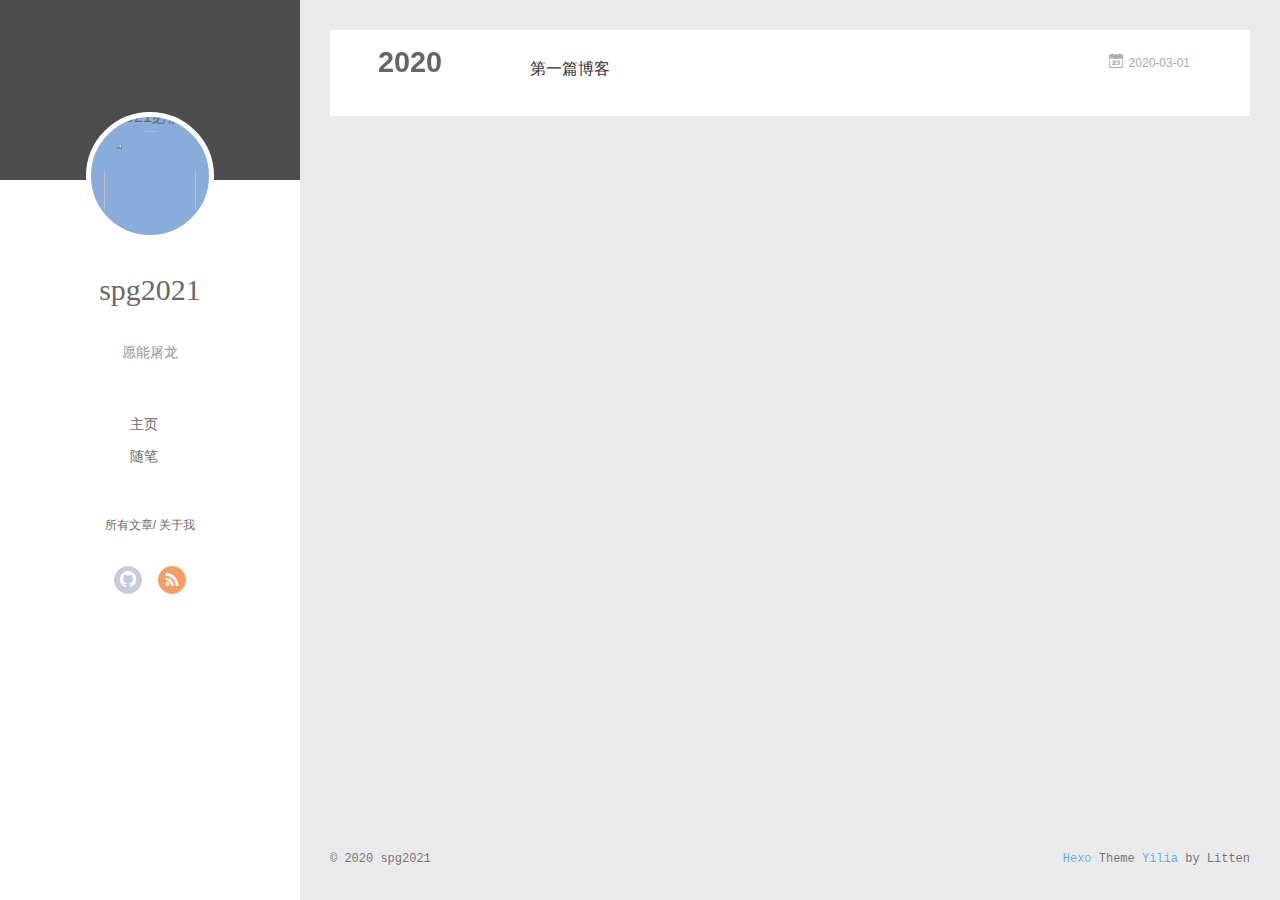
==== commit 1609d2fa: "Site updated: 2020-03-01 22:56:28" ====
--- a/archives/index.html
+++ b/archives/index.html
@@ -23,7 +23,7 @@
   
     <link rel="icon" href="/spg2021/img/favicon.ico">
   
-  <link rel="stylesheet" type="text/css" href="/spg2021/./main.0cf68a.css">
+  <link rel="stylesheet" type="text/css" href="/./main.0cf68a.css">
   <style type="text/css">
   
     #container.show {
@@ -58,9 +58,9 @@
 		<nav class="header-menu">
 			<ul>
 			
-				<li><a href="/spg2021/">主页</a></li>
+				<li><a href="/">主页</a></li>
 	        
-				<li><a href="/spg2021/%E9%9A%8F%E7%AC%94">随笔</a></li>
+				<li><a href="/%E9%9A%8F%E7%AC%94">随笔</a></li>
 	        
 			</ul>
 		</nav>
@@ -128,9 +128,9 @@
 				<ul style="width: 50%">
 				
 				
-					<li style="width: 50%"><a href="/spg2021/">主页</a></li>
+					<li style="width: 50%"><a href="/">主页</a></li>
 		        
-					<li style="width: 50%"><a href="/spg2021/%E9%9A%8F%E7%AC%94">随笔</a></li>
+					<li style="width: 50%"><a href="/%E9%9A%8F%E7%AC%94">随笔</a></li>
 		        
 				</ul>
 			</nav>
@@ -154,7 +154,7 @@
       
       <section class="archives-wrap">
         <div class="archive-year-wrap">
-          <a href="/spg2021/archives/2020" class="archive-year">2020</a>
+          <a href="/archives/2020" class="archive-year">2020</a>
         </div>
         <div class="archives">
     
@@ -162,14 +162,14 @@
   <div class="archive-article-inner">
     <header class="archive-article-header">
       	<div class="article-meta">
-	      	<a href="/spg2021/2020/03/01/first/" class="archive-article-date">
+	      	<a href="/2020/03/01/first/" class="archive-article-date">
   	<time datetime="2020-03-01T09:20:20.000Z" itemprop="datePublished"><i class="icon-calendar icon"></i>2020-03-01</time>
 </a>
         </div>
     	 
   
     <h1 itemprop="name">
-      <a class="archive-article-title" href="/spg2021/2020/03/01/first/">第一篇博客</a>
+      <a class="archive-article-title" href="/2020/03/01/first/">第一篇博客</a>
     </h1>
   
 
@@ -216,7 +216,7 @@
 		isCategory: false,
 		open_in_new: false,
 		toc_hide_index: true,
-		root: "/spg2021/",
+		root: "/",
 		innerArchive: true,
 		showTags: false
 	}
@@ -226,7 +226,7 @@
 ",a=RegExp("^"+c+c+"*"),s=RegExp(c+c+"*$"),l=function(t,n,r){var i={},c=o(function(){return!!u[t]()||f[t]()!=f}),a=i[t]=c?n(h):u[t];r&&(i[r]=a),e(e.P+e.F*c,"String",i)},h=l.trim=function(t,n){return t=String(i(t)),1&n&&(t=t.replace(a,"")),2&n&&(t=t.replace(s,"")),t};t.exports=l},function(t,n,r){t.exports={default:r(86),__esModule:!0}},function(t,n,r){t.exports={default:r(87),__esModule:!0}},function(t,n,r){"use strict";function e(t){return t&&t.__esModule?t:{default:t}}n.__esModule=!0;var i=r(84),o=e(i),u=r(83),c=e(u),f="function"==typeof c.default&&"symbol"==typeof o.default?function(t){return typeof t}:function(t){return t&&"function"==typeof c.default&&t.constructor===c.default&&t!==c.default.prototype?"symbol":typeof t};n.default="function"==typeof c.default&&"symbol"===f(o.default)?function(t){return void 0===t?"undefined":f(t)}:function(t){return t&&"function"==typeof c.default&&t.constructor===c.default&&t!==c.default.prototype?"symbol":void 0===t?"undefined":f(t)}},function(t,n,r){r(110),r(108),r(111),r(112),t.exports=r(25).Symbol},function(t,n,r){r(109),r(113),t.exports=r(44).f("iterator")},function(t,n){t.exports=function(t){if("function"!=typeof t)throw TypeError(t+" is not a function!");return t}},function(t,n){t.exports=function(){}},function(t,n,r){var e=r(9),i=r(106),o=r(105);t.exports=function(t){return function(n,r,u){var c,f=e(n),a=i(f.length),s=o(u,a);if(t&&r!=r){for(;a>s;)if((c=f[s++])!=c)return!0}else for(;a>s;s++)if((t||s in f)&&f[s]===r)return t||s||0;return!t&&-1}}},function(t,n,r){var e=r(88);t.exports=function(t,n,r){if(e(t),void 0===n)return t;switch(r){case 1:return function(r){return t.call(n,r)};case 2:return function(r,e){return t.call(n,r,e)};case 3:return function(r,e,i){return t.call(n,r,e,i)}}return function(){return t.apply(n,arguments)}}},function(t,n,r){var e=r(19),i=r(62),o=r(37);t.exports=function(t){var n=e(t),r=i.f;if(r)for(var u,c=r(t),f=o.f,a=0;c.length>a;)f.call(t,u=c[a++])&&n.push(u);return n}},function(t,n,r){t.exports=r(5).document&&document.documentElement},function(t,n,r){var e=r(56);t.exports=Object("z").propertyIsEnumerable(0)?Object:function(t){return"String"==e(t)?t.split(""):Object(t)}},function(t,n,r){var e=r(56);t.exports=Array.isArray||function(t){return"Array"==e(t)}},function(t,n,r){"use strict";var e=r(60),i=r(22),o=r(38),u={};r(13)(u,r(15)("iterator"),function(){return this}),t.exports=function(t,n,r){t.prototype=e(u,{next:i(1,r)}),o(t,n+" Iterator")}},function(t,n){t.exports=function(t,n){return{value:n,done:!!t}}},function(t,n,r){var e=r(19),i=r(9);t.exports=function(t,n){for(var r,o=i(t),u=e(o),c=u.length,f=0;c>f;)if(o[r=u[f++]]===n)return r}},function(t,n,r){var e=r(23)("meta"),i=r(21),o=r(8),u=r(14).f,c=0,f=Object.isExtensible||function(){return!0},a=!r(18)(function(){return f(Object.preventExtensions({}))}),s=function(t){u(t,e,{value:{i:"O"+ ++c,w:{}}})},l=function(t,n){if(!i(t))return"symbol"==typeof t?t:("string"==typeof t?"S":"P")+t;if(!o(t,e)){if(!f(t))return"F";if(!n)return"E";s(t)}return t[e].i},h=function(t,n){if(!o(t,e)){if(!f(t))return!0;if(!n)return!1;s(t)}return t[e].w},v=function(t){return a&&p.NEED&&f(t)&&!o(t,e)&&s(t),t},p=t.exports={KEY:e,NEED:!1,fastKey:l,getWeak:h,onFreeze:v}},function(t,n,r){var e=r(14),i=r(20),o=r(19);t.exports=r(12)?Object.defineProperties:function(t,n){i(t);for(var r,u=o(n),c=u.length,f=0;c>f;)e.f(t,r=u[f++],n[r]);return t}},function(t,n,r){var e=r(37),i=r(22),o=r(9),u=r(42),c=r(8),f=r(58),a=Object.getOwnPropertyDescriptor;n.f=r(12)?a:function(t,n){if(t=o(t),n=u(n,!0),f)try{return a(t,n)}catch(t){}if(c(t,n))return i(!e.f.call(t,n),t[n])}},function(t,n,r){var e=r(9),i=r(61).f,o={}.toString,u="object"==typeof window&&window&&Object.getOwnPropertyNames?Object.getOwnPropertyNames(window):[],c=function(t){try{return i(t)}catch(t){return u.slice()}};t.exports.f=function(t){return u&&"[object Window]"==o.call(t)?c(t):i(e(t))}},function(t,n,r){var e=r(8),i=r(77),o=r(39)("IE_PROTO"),u=Object.prototype;t.exports=Object.getPrototypeOf||function(t){return t=i(t),e(t,o)?t[o]:"function"==typeof t.constructor&&t instanceof t.constructor?t.constructor.prototype:t instanceof Object?u:null}},function(t,n,r){var e=r(41),i=r(33);t.exports=function(t){return function(n,r){var o,u,c=String(i(n)),f=e(r),a=c.length;return f<0||f>=a?t?"":void 0:(o=c.charCodeAt(f),o<55296||o>56319||f+1===a||(u=c.charCodeAt(f+1))<56320||u>57343?t?c.charAt(f):o:t?c.slice(f,f+2):u-56320+(o-55296<<10)+65536)}}},function(t,n,r){var e=r(41),i=Math.max,o=Math.min;t.exports=function(t,n){return t=e(t),t<0?i(t+n,0):o(t,n)}},function(t,n,r){var e=r(41),i=Math.min;t.exports=function(t){return t>0?i(e(t),9007199254740991):0}},function(t,n,r){"use strict";var e=r(89),i=r(97),o=r(35),u=r(9);t.exports=r(59)(Array,"Array",function(t,n){this._t=u(t),this._i=0,this._k=n},function(){var t=this._t,n=this._k,r=this._i++;return!t||r>=t.length?(this._t=void 0,i(1)):"keys"==n?i(0,r):"values"==n?i(0,t[r]):i(0,[r,t[r]])},"values"),o.Arguments=o.Array,e("keys"),e("values"),e("entries")},function(t,n){},function(t,n,r){"use strict";var e=r(104)(!0);r(59)(String,"String",function(t){this._t=String(t),this._i=0},function(){var t,n=this._t,r=this._i;return r>=n.length?{value:void 0,done:!0}:(t=e(n,r),this._i+=t.length,{value:t,done:!1})})},function(t,n,r){"use strict";var e=r(5),i=r(8),o=r(12),u=r(51),c=r(64),f=r(99).KEY,a=r(18),s=r(40),l=r(38),h=r(23),v=r(15),p=r(44),d=r(43),y=r(98),g=r(92),b=r(95),m=r(20),x=r(9),w=r(42),S=r(22),_=r(60),O=r(102),E=r(101),P=r(14),j=r(19),F=E.f,M=P.f,A=O.f,N=e.Symbol,T=e.JSON,I=T&&T.stringify,k="prototype",L=v("_hidden"),R=v("toPrimitive"),C={}.propertyIsEnumerable,D=s("symbol-registry"),U=s("symbols"),W=s("op-symbols"),G=Object[k],B="function"==typeof N,V=e.QObject,z=!V||!V[k]||!V[k].findChild,q=o&&a(function(){return 7!=_(M({},"a",{get:function(){return M(this,"a",{value:7}).a}})).a})?function(t,n,r){var e=F(G,n);e&&delete G[n],M(t,n,r),e&&t!==G&&M(G,n,e)}:M,K=function(t){var n=U[t]=_(N[k]);return n._k=t,n},J=B&&"symbol"==typeof N.iterator?function(t){return"symbol"==typeof t}:function(t){return t instanceof N},Y=function(t,n,r){return t===G&&Y(W,n,r),m(t),n=w(n,!0),m(r),i(U,n)?(r.enumerable?(i(t,L)&&t[L][n]&&(t[L][n]=!1),r=_(r,{enumerable:S(0,!1)})):(i(t,L)||M(t,L,S(1,{})),t[L][n]=!0),q(t,n,r)):M(t,n,r)},H=function(t,n){m(t);for(var r,e=g(n=x(n)),i=0,o=e.length;o>i;)Y(t,r=e[i++],n[r]);return t},$=function(t,n){return void 0===n?_(t):H(_(t),n)},X=function(t){var n=C.call(this,t=w(t,!0));return!(this===G&&i(U,t)&&!i(W,t))&&(!(n||!i(this,t)||!i(U,t)||i(this,L)&&this[L][t])||n)},Q=function(t,n){if(t=x(t),n=w(n,!0),t!==G||!i(U,n)||i(W,n)){var r=F(t,n);return!r||!i(U,n)||i(t,L)&&t[L][n]||(r.enumerable=!0),r}},Z=function(t){for(var n,r=A(x(t)),e=[],o=0;r.length>o;)i(U,n=r[o++])||n==L||n==f||e.push(n);return e},tt=function(t){for(var n,r=t===G,e=A(r?W:x(t)),o=[],u=0;e.length>u;)!i(U,n=e[u++])||r&&!i(G,n)||o.push(U[n]);return o};B||(N=function(){if(this instanceof N)throw TypeError("Symbol is not a constructor!");var t=h(arguments.length>0?arguments[0]:void 0),n=function(r){this===G&&n.call(W,r),i(this,L)&&i(this[L],t)&&(this[L][t]=!1),q(this,t,S(1,r))};return o&&z&&q(G,t,{configurable:!0,set:n}),K(t)},c(N[k],"toString",function(){return this._k}),E.f=Q,P.f=Y,r(61).f=O.f=Z,r(37).f=X,r(62).f=tt,o&&!r(36)&&c(G,"propertyIsEnumerable",X,!0),p.f=function(t){return K(v(t))}),u(u.G+u.W+u.F*!B,{Symbol:N});for(var nt="hasInstance,isConcatSpreadable,iterator,match,replace,search,species,split,toPrimitive,toStringTag,unscopables".split(","),rt=0;nt.length>rt;)v(nt[rt++]);for(var nt=j(v.store),rt=0;nt.length>rt;)d(nt[rt++]);u(u.S+u.F*!B,"Symbol",{for:function(t){return i(D,t+="")?D[t]:D[t]=N(t)},keyFor:function(t){if(J(t))return y(D,t);throw TypeError(t+" is not a symbol!")},useSetter:function(){z=!0},useSimple:function(){z=!1}}),u(u.S+u.F*!B,"Object",{create:$,defineProperty:Y,defineProperties:H,getOwnPropertyDescriptor:Q,getOwnPropertyNames:Z,getOwnPropertySymbols:tt}),T&&u(u.S+u.F*(!B||a(function(){var t=N();return"[null]"!=I([t])||"{}"!=I({a:t})||"{}"!=I(Object(t))})),"JSON",{stringify:function(t){if(void 0!==t&&!J(t)){for(var n,r,e=[t],i=1;arguments.length>i;)e.push(arguments[i++]);return n=e[1],"function"==typeof n&&(r=n),!r&&b(n)||(n=function(t,n){if(r&&(n=r.call(this,t,n)),!J(n))return n}),e[1]=n,I.apply(T,e)}}}),N[k][R]||r(13)(N[k],R,N[k].valueOf),l(N,"Symbol"),l(Math,"Math",!0),l(e.JSON,"JSON",!0)},function(t,n,r){r(43)("asyncIterator")},function(t,n,r){r(43)("observable")},function(t,n,r){r(107);for(var e=r(5),i=r(13),o=r(35),u=r(15)("toStringTag"),c=["NodeList","DOMTokenList","MediaList","StyleSheetList","CSSRuleList"],f=0;f<5;f++){var a=c[f],s=e[a],l=s&&s.prototype;l&&!l[u]&&i(l,u,a),o[a]=o.Array}},function(t,n,r){var e=r(45),i=r(7)("toStringTag"),o="Arguments"==e(function(){return arguments}()),u=function(t,n){try{return t[n]}catch(t){}};t.exports=function(t){var n,r,c;return void 0===t?"Undefined":null===t?"Null":"string"==typeof(r=u(n=Object(t),i))?r:o?e(n):"Object"==(c=e(n))&&"function"==typeof n.callee?"Arguments":c}},function(t,n,r){var e=r(45);t.exports=Object("z").propertyIsEnumerable(0)?Object:function(t){return"String"==e(t)?t.split(""):Object(t)}},function(t,n){n.f={}.propertyIsEnumerable},function(t,n,r){var e=r(30),i=r(16),o=r(75);t.exports=function(t){return function(n,r,u){var c,f=e(n),a=i(f.length),s=o(u,a);if(t&&r!=r){for(;a>s;)if((c=f[s++])!=c)return!0}else for(;a>s;s++)if((t||s in f)&&f[s]===r)return t||s||0;return!t&&-1}}},function(t,n,r){"use strict";var e=r(3),i=r(1),o=r(28),u=r(73),c=r(65),f=r(79),a=r(68),s=r(6),l=r(4),h=r(123),v=r(81),p=r(136);t.exports=function(t,n,r,d,y,g){var b=e[t],m=b,x=y?"set":"add",w=m&&m.prototype,S={},_=function(t){var n=w[t];o(w,t,"delete"==t?function(t){return!(g&&!s(t))&&n.call(this,0===t?0:t)}:"has"==t?function(t){return!(g&&!s(t))&&n.call(this,0===t?0:t)}:"get"==t?function(t){return g&&!s(t)?void 0:n.call(this,0===t?0:t)}:"add"==t?function(t){return n.call(this,0===t?0:t),this}:function(t,r){return n.call(this,0===t?0:t,r),this})};if("function"==typeof m&&(g||w.forEach&&!l(function(){(new m).entries().next()}))){var O=new m,E=O[x](g?{}:-0,1)!=O,P=l(function(){O.has(1)}),j=h(function(t){new m(t)}),F=!g&&l(function(){for(var t=new m,n=5;n--;)t[x](n,n);return!t.has(-0)});j||(m=n(function(n,r){a(n,m,t);var e=p(new b,n,m);return void 0!=r&&f(r,y,e[x],e),e}),m.prototype=w,w.constructor=m),(P||F)&&(_("delete"),_("has"),y&&_("get")),(F||E)&&_(x),g&&w.clear&&delete w.clear}else m=d.getConstructor(n,t,y,x),u(m.prototype,r),c.NEED=!0;return v(m,t),S[t]=m,i(i.G+i.W+i.F*(m!=b),S),g||d.setStrong(m,t,y),m}},function(t,n,r){"use strict";var e=r(27),i=r(28),o=r(4),u=r(46),c=r(7);t.exports=function(t,n,r){var f=c(t),a=r(u,f,""[t]),s=a[0],l=a[1];o(function(){var n={};return n[f]=function(){return 7},7!=""[t](n)})&&(i(String.prototype,t,s),e(RegExp.prototype,f,2==n?function(t,n){return l.call(t,this,n)}:function(t){return l.call(t,this)}))}
 },function(t,n,r){"use strict";var e=r(2);t.exports=function(){var t=e(this),n="";return t.global&&(n+="g"),t.ignoreCase&&(n+="i"),t.multiline&&(n+="m"),t.unicode&&(n+="u"),t.sticky&&(n+="y"),n}},function(t,n){t.exports=function(t,n,r){var e=void 0===r;switch(n.length){case 0:return e?t():t.call(r);case 1:return e?t(n[0]):t.call(r,n[0]);case 2:return e?t(n[0],n[1]):t.call(r,n[0],n[1]);case 3:return e?t(n[0],n[1],n[2]):t.call(r,n[0],n[1],n[2]);case 4:return e?t(n[0],n[1],n[2],n[3]):t.call(r,n[0],n[1],n[2],n[3])}return t.apply(r,n)}},function(t,n,r){var e=r(6),i=r(45),o=r(7)("match");t.exports=function(t){var n;return e(t)&&(void 0!==(n=t[o])?!!n:"RegExp"==i(t))}},function(t,n,r){var e=r(7)("iterator"),i=!1;try{var o=[7][e]();o.return=function(){i=!0},Array.from(o,function(){throw 2})}catch(t){}t.exports=function(t,n){if(!n&&!i)return!1;var r=!1;try{var o=[7],u=o[e]();u.next=function(){return{done:r=!0}},o[e]=function(){return u},t(o)}catch(t){}return r}},function(t,n,r){t.exports=r(69)||!r(4)(function(){var t=Math.random();__defineSetter__.call(null,t,function(){}),delete r(3)[t]})},function(t,n){n.f=Object.getOwnPropertySymbols},function(t,n,r){var e=r(3),i="__core-js_shared__",o=e[i]||(e[i]={});t.exports=function(t){return o[t]||(o[t]={})}},function(t,n,r){for(var e,i=r(3),o=r(27),u=r(76),c=u("typed_array"),f=u("view"),a=!(!i.ArrayBuffer||!i.DataView),s=a,l=0,h="Int8Array,Uint8Array,Uint8ClampedArray,Int16Array,Uint16Array,Int32Array,Uint32Array,Float32Array,Float64Array".split(",");l<9;)(e=i[h[l++]])?(o(e.prototype,c,!0),o(e.prototype,f,!0)):s=!1;t.exports={ABV:a,CONSTR:s,TYPED:c,VIEW:f}},function(t,n){"use strict";var r={versions:function(){var t=window.navigator.userAgent;return{trident:t.indexOf("Trident")>-1,presto:t.indexOf("Presto")>-1,webKit:t.indexOf("AppleWebKit")>-1,gecko:t.indexOf("Gecko")>-1&&-1==t.indexOf("KHTML"),mobile:!!t.match(/AppleWebKit.*Mobile.*/),ios:!!t.match(/\(i[^;]+;( U;)? CPU.+Mac OS X/),android:t.indexOf("Android")>-1||t.indexOf("Linux")>-1,iPhone:t.indexOf("iPhone")>-1||t.indexOf("Mac")>-1,iPad:t.indexOf("iPad")>-1,webApp:-1==t.indexOf("Safari"),weixin:-1==t.indexOf("MicroMessenger")}}()};t.exports=r},function(t,n,r){"use strict";var e=r(85),i=function(t){return t&&t.__esModule?t:{default:t}}(e),o=function(){function t(t,n,e){return n||e?String.fromCharCode(n||e):r[t]||t}function n(t){return e[t]}var r={"&quot;":'"',"&lt;":"<","&gt;":">","&amp;":"&","&nbsp;":" "},e={};for(var u in r)e[r[u]]=u;return r["&apos;"]="'",e["'"]="&#39;",{encode:function(t){return t?(""+t).replace(/['<> "&]/g,n).replace(/\r?\n/g,"<br/>").replace(/\s/g,"&nbsp;"):""},decode:function(n){return n?(""+n).replace(/<br\s*\/?>/gi,"\n").replace(/&quot;|&lt;|&gt;|&amp;|&nbsp;|&apos;|&#(\d+);|&#(\d+)/g,t).replace(/\u00a0/g," "):""},encodeBase16:function(t){if(!t)return t;t+="";for(var n=[],r=0,e=t.length;e>r;r++)n.push(t.charCodeAt(r).toString(16).toUpperCase());return n.join("")},encodeBase16forJSON:function(t){if(!t)return t;t=t.replace(/[\u4E00-\u9FBF]/gi,function(t){return escape(t).replace("%u","\\u")});for(var n=[],r=0,e=t.length;e>r;r++)n.push(t.charCodeAt(r).toString(16).toUpperCase());return n.join("")},decodeBase16:function(t){if(!t)return t;t+="";for(var n=[],r=0,e=t.length;e>r;r+=2)n.push(String.fromCharCode("0x"+t.slice(r,r+2)));return n.join("")},encodeObject:function(t){if(t instanceof Array)for(var n=0,r=t.length;r>n;n++)t[n]=o.encodeObject(t[n]);else if("object"==(void 0===t?"undefined":(0,i.default)(t)))for(var e in t)t[e]=o.encodeObject(t[e]);else if("string"==typeof t)return o.encode(t);return t},loadScript:function(t){var n=document.createElement("script");document.getElementsByTagName("body")[0].appendChild(n),n.setAttribute("src",t)},addLoadEvent:function(t){var n=window.onload;"function"!=typeof window.onload?window.onload=t:window.onload=function(){n(),t()}}}}();t.exports=o},function(t,n,r){"use strict";var e=r(17),i=r(75),o=r(16);t.exports=function(t){for(var n=e(this),r=o(n.length),u=arguments.length,c=i(u>1?arguments[1]:void 0,r),f=u>2?arguments[2]:void 0,a=void 0===f?r:i(f,r);a>c;)n[c++]=t;return n}},function(t,n,r){"use strict";var e=r(11),i=r(66);t.exports=function(t,n,r){n in t?e.f(t,n,i(0,r)):t[n]=r}},function(t,n,r){var e=r(6),i=r(3).document,o=e(i)&&e(i.createElement);t.exports=function(t){return o?i.createElement(t):{}}},function(t,n){t.exports="constructor,hasOwnProperty,isPrototypeOf,propertyIsEnumerable,toLocaleString,toString,valueOf".split(",")},function(t,n,r){var e=r(7)("match");t.exports=function(t){var n=/./;try{"/./"[t](n)}catch(r){try{return n[e]=!1,!"/./"[t](n)}catch(t){}}return!0}},function(t,n,r){t.exports=r(3).document&&document.documentElement},function(t,n,r){var e=r(6),i=r(144).set;t.exports=function(t,n,r){var o,u=n.constructor;return u!==r&&"function"==typeof u&&(o=u.prototype)!==r.prototype&&e(o)&&i&&i(t,o),t}},function(t,n,r){var e=r(80),i=r(7)("iterator"),o=Array.prototype;t.exports=function(t){return void 0!==t&&(e.Array===t||o[i]===t)}},function(t,n,r){var e=r(45);t.exports=Array.isArray||function(t){return"Array"==e(t)}},function(t,n,r){"use strict";var e=r(70),i=r(66),o=r(81),u={};r(27)(u,r(7)("iterator"),function(){return this}),t.exports=function(t,n,r){t.prototype=e(u,{next:i(1,r)}),o(t,n+" Iterator")}},function(t,n,r){"use strict";var e=r(69),i=r(1),o=r(28),u=r(27),c=r(24),f=r(80),a=r(139),s=r(81),l=r(32),h=r(7)("iterator"),v=!([].keys&&"next"in[].keys()),p="keys",d="values",y=function(){return this};t.exports=function(t,n,r,g,b,m,x){a(r,n,g);var w,S,_,O=function(t){if(!v&&t in F)return F[t];switch(t){case p:case d:return function(){return new r(this,t)}}return function(){return new r(this,t)}},E=n+" Iterator",P=b==d,j=!1,F=t.prototype,M=F[h]||F["@@iterator"]||b&&F[b],A=M||O(b),N=b?P?O("entries"):A:void 0,T="Array"==n?F.entries||M:M;if(T&&(_=l(T.call(new t)))!==Object.prototype&&(s(_,E,!0),e||c(_,h)||u(_,h,y)),P&&M&&M.name!==d&&(j=!0,A=function(){return M.call(this)}),e&&!x||!v&&!j&&F[h]||u(F,h,A),f[n]=A,f[E]=y,b)if(w={values:P?A:O(d),keys:m?A:O(p),entries:N},x)for(S in w)S in F||o(F,S,w[S]);else i(i.P+i.F*(v||j),n,w);return w}},function(t,n){var r=Math.expm1;t.exports=!r||r(10)>22025.465794806718||r(10)<22025.465794806718||-2e-17!=r(-2e-17)?function(t){return 0==(t=+t)?t:t>-1e-6&&t<1e-6?t+t*t/2:Math.exp(t)-1}:r},function(t,n){t.exports=Math.sign||function(t){return 0==(t=+t)||t!=t?t:t<0?-1:1}},function(t,n,r){var e=r(3),i=r(151).set,o=e.MutationObserver||e.WebKitMutationObserver,u=e.process,c=e.Promise,f="process"==r(45)(u);t.exports=function(){var t,n,r,a=function(){var e,i;for(f&&(e=u.domain)&&e.exit();t;){i=t.fn,t=t.next;try{i()}catch(e){throw t?r():n=void 0,e}}n=void 0,e&&e.enter()};if(f)r=function(){u.nextTick(a)};else if(o){var s=!0,l=document.createTextNode("");new o(a).observe(l,{characterData:!0}),r=function(){l.data=s=!s}}else if(c&&c.resolve){var h=c.resolve();r=function(){h.then(a)}}else r=function(){i.call(e,a)};return function(e){var i={fn:e,next:void 0};n&&(n.next=i),t||(t=i,r()),n=i}}},function(t,n,r){var e=r(6),i=r(2),o=function(t,n){if(i(t),!e(n)&&null!==n)throw TypeError(n+": can't set as prototype!")};t.exports={set:Object.setPrototypeOf||("__proto__"in{}?function(t,n,e){try{e=r(53)(Function.call,r(31).f(Object.prototype,"__proto__").set,2),e(t,[]),n=!(t instanceof Array)}catch(t){n=!0}return function(t,r){return o(t,r),n?t.__proto__=r:e(t,r),t}}({},!1):void 0),check:o}},function(t,n,r){var e=r(126)("keys"),i=r(76);t.exports=function(t){return e[t]||(e[t]=i(t))}},function(t,n,r){var e=r(2),i=r(26),o=r(7)("species");t.exports=function(t,n){var r,u=e(t).constructor;return void 0===u||void 0==(r=e(u)[o])?n:i(r)}},function(t,n,r){var e=r(67),i=r(46);t.exports=function(t){return function(n,r){var o,u,c=String(i(n)),f=e(r),a=c.length;return f<0||f>=a?t?"":void 0:(o=c.charCodeAt(f),o<55296||o>56319||f+1===a||(u=c.charCodeAt(f+1))<56320||u>57343?t?c.charAt(f):o:t?c.slice(f,f+2):u-56320+(o-55296<<10)+65536)}}},function(t,n,r){var e=r(122),i=r(46);t.exports=function(t,n,r){if(e(n))throw TypeError("String#"+r+" doesn't accept regex!");return String(i(t))}},function(t,n,r){"use strict";var e=r(67),i=r(46);t.exports=function(t){var n=String(i(this)),r="",o=e(t);if(o<0||o==1/0)throw RangeError("Count can't be negative");for(;o>0;(o>>>=1)&&(n+=n))1&o&&(r+=n);return r}},function(t,n){t.exports="\t\n\v\f\r   ᠎             　\u2028\u2029\ufeff"},function(t,n,r){var e,i,o,u=r(53),c=r(121),f=r(135),a=r(132),s=r(3),l=s.process,h=s.setImmediate,v=s.clearImmediate,p=s.MessageChannel,d=0,y={},g="onreadystatechange",b=function(){var t=+this;if(y.hasOwnProperty(t)){var n=y[t];delete y[t],n()}},m=function(t){b.call(t.data)};h&&v||(h=function(t){for(var n=[],r=1;arguments.length>r;)n.push(arguments[r++]);return y[++d]=function(){c("function"==typeof t?t:Function(t),n)},e(d),d},v=function(t){delete y[t]},"process"==r(45)(l)?e=function(t){l.nextTick(u(b,t,1))}:p?(i=new p,o=i.port2,i.port1.onmessage=m,e=u(o.postMessage,o,1)):s.addEventListener&&"function"==typeof postMessage&&!s.importScripts?(e=function(t){s.postMessage(t+"","*")},s.addEventListener("message",m,!1)):e=g in a("script")?function(t){f.appendChild(a("script"))[g]=function(){f.removeChild(this),b.call(t)}}:function(t){setTimeout(u(b,t,1),0)}),t.exports={set:h,clear:v}},function(t,n,r){"use strict";var e=r(3),i=r(10),o=r(69),u=r(127),c=r(27),f=r(73),a=r(4),s=r(68),l=r(67),h=r(16),v=r(71).f,p=r(11).f,d=r(130),y=r(81),g="ArrayBuffer",b="DataView",m="prototype",x="Wrong length!",w="Wrong index!",S=e[g],_=e[b],O=e.Math,E=e.RangeError,P=e.Infinity,j=S,F=O.abs,M=O.pow,A=O.floor,N=O.log,T=O.LN2,I="buffer",k="byteLength",L="byteOffset",R=i?"_b":I,C=i?"_l":k,D=i?"_o":L,U=function(t,n,r){var e,i,o,u=Array(r),c=8*r-n-1,f=(1<<c)-1,a=f>>1,s=23===n?M(2,-24)-M(2,-77):0,l=0,h=t<0||0===t&&1/t<0?1:0;for(t=F(t),t!=t||t===P?(i=t!=t?1:0,e=f):(e=A(N(t)/T),t*(o=M(2,-e))<1&&(e--,o*=2),t+=e+a>=1?s/o:s*M(2,1-a),t*o>=2&&(e++,o/=2),e+a>=f?(i=0,e=f):e+a>=1?(i=(t*o-1)*M(2,n),e+=a):(i=t*M(2,a-1)*M(2,n),e=0));n>=8;u[l++]=255&i,i/=256,n-=8);for(e=e<<n|i,c+=n;c>0;u[l++]=255&e,e/=256,c-=8);return u[--l]|=128*h,u},W=function(t,n,r){var e,i=8*r-n-1,o=(1<<i)-1,u=o>>1,c=i-7,f=r-1,a=t[f--],s=127&a;for(a>>=7;c>0;s=256*s+t[f],f--,c-=8);for(e=s&(1<<-c)-1,s>>=-c,c+=n;c>0;e=256*e+t[f],f--,c-=8);if(0===s)s=1-u;else{if(s===o)return e?NaN:a?-P:P;e+=M(2,n),s-=u}return(a?-1:1)*e*M(2,s-n)},G=function(t){return t[3]<<24|t[2]<<16|t[1]<<8|t[0]},B=function(t){return[255&t]},V=function(t){return[255&t,t>>8&255]},z=function(t){return[255&t,t>>8&255,t>>16&255,t>>24&255]},q=function(t){return U(t,52,8)},K=function(t){return U(t,23,4)},J=function(t,n,r){p(t[m],n,{get:function(){return this[r]}})},Y=function(t,n,r,e){var i=+r,o=l(i);if(i!=o||o<0||o+n>t[C])throw E(w);var u=t[R]._b,c=o+t[D],f=u.slice(c,c+n);return e?f:f.reverse()},H=function(t,n,r,e,i,o){var u=+r,c=l(u);if(u!=c||c<0||c+n>t[C])throw E(w);for(var f=t[R]._b,a=c+t[D],s=e(+i),h=0;h<n;h++)f[a+h]=s[o?h:n-h-1]},$=function(t,n){s(t,S,g);var r=+n,e=h(r);if(r!=e)throw E(x);return e};if(u.ABV){if(!a(function(){new S})||!a(function(){new S(.5)})){S=function(t){return new j($(this,t))};for(var X,Q=S[m]=j[m],Z=v(j),tt=0;Z.length>tt;)(X=Z[tt++])in S||c(S,X,j[X]);o||(Q.constructor=S)}var nt=new _(new S(2)),rt=_[m].setInt8;nt.setInt8(0,2147483648),nt.setInt8(1,2147483649),!nt.getInt8(0)&&nt.getInt8(1)||f(_[m],{setInt8:function(t,n){rt.call(this,t,n<<24>>24)},setUint8:function(t,n){rt.call(this,t,n<<24>>24)}},!0)}else S=function(t){var n=$(this,t);this._b=d.call(Array(n),0),this[C]=n},_=function(t,n,r){s(this,_,b),s(t,S,b);var e=t[C],i=l(n);if(i<0||i>e)throw E("Wrong offset!");if(r=void 0===r?e-i:h(r),i+r>e)throw E(x);this[R]=t,this[D]=i,this[C]=r},i&&(J(S,k,"_l"),J(_,I,"_b"),J(_,k,"_l"),J(_,L,"_o")),f(_[m],{getInt8:function(t){return Y(this,1,t)[0]<<24>>24},getUint8:function(t){return Y(this,1,t)[0]},getInt16:function(t){var n=Y(this,2,t,arguments[1]);return(n[1]<<8|n[0])<<16>>16},getUint16:function(t){var n=Y(this,2,t,arguments[1]);return n[1]<<8|n[0]},getInt32:function(t){return G(Y(this,4,t,arguments[1]))},getUint32:function(t){return G(Y(this,4,t,arguments[1]))>>>0},getFloat32:function(t){return W(Y(this,4,t,arguments[1]),23,4)},getFloat64:function(t){return W(Y(this,8,t,arguments[1]),52,8)},setInt8:function(t,n){H(this,1,t,B,n)},setUint8:function(t,n){H(this,1,t,B,n)},setInt16:function(t,n){H(this,2,t,V,n,arguments[2])},setUint16:function(t,n){H(this,2,t,V,n,arguments[2])},setInt32:function(t,n){H(this,4,t,z,n,arguments[2])},setUint32:function(t,n){H(this,4,t,z,n,arguments[2])},setFloat32:function(t,n){H(this,4,t,K,n,arguments[2])},setFloat64:function(t,n){H(this,8,t,q,n,arguments[2])}});y(S,g),y(_,b),c(_[m],u.VIEW,!0),n[g]=S,n[b]=_},function(t,n,r){var e=r(3),i=r(52),o=r(69),u=r(182),c=r(11).f;t.exports=function(t){var n=i.Symbol||(i.Symbol=o?{}:e.Symbol||{});"_"==t.charAt(0)||t in n||c(n,t,{value:u.f(t)})}},function(t,n,r){var e=r(114),i=r(7)("iterator"),o=r(80);t.exports=r(52).getIteratorMethod=function(t){if(void 0!=t)return t[i]||t["@@iterator"]||o[e(t)]}},function(t,n,r){"use strict";var e=r(78),i=r(170),o=r(80),u=r(30);t.exports=r(140)(Array,"Array",function(t,n){this._t=u(t),this._i=0,this._k=n},function(){var t=this._t,n=this._k,r=this._i++;return!t||r>=t.length?(this._t=void 0,i(1)):"keys"==n?i(0,r):"values"==n?i(0,t[r]):i(0,[r,t[r]])},"values"),o.Arguments=o.Array,e("keys"),e("values"),e("entries")},function(t,n){function r(t,n){t.classList?t.classList.add(n):t.className+=" "+n}t.exports=r},function(t,n){function r(t,n){if(t.classList)t.classList.remove(n);else{var r=new RegExp("(^|\\b)"+n.split(" ").join("|")+"(\\b|$)","gi");t.className=t.className.replace(r," ")}}t.exports=r},function(t,n){function r(){throw new Error("setTimeout has not been defined")}function e(){throw new Error("clearTimeout has not been defined")}function i(t){if(s===setTimeout)return setTimeout(t,0);if((s===r||!s)&&setTimeout)return s=setTimeout,setTimeout(t,0);try{return s(t,0)}catch(n){try{return s.call(null,t,0)}catch(n){return s.call(this,t,0)}}}function o(t){if(l===clearTimeout)return clearTimeout(t);if((l===e||!l)&&clearTimeout)return l=clearTimeout,clearTimeout(t);try{return l(t)}catch(n){try{return l.call(null,t)}catch(n){return l.call(this,t)}}}function u(){d&&v&&(d=!1,v.length?p=v.concat(p):y=-1,p.length&&c())}function c(){if(!d){var t=i(u);d=!0;for(var n=p.length;n;){for(v=p,p=[];++y<n;)v&&v[y].run();y=-1,n=p.length}v=null,d=!1,o(t)}}function f(t,n){this.fun=t,this.array=n}function a(){}var s,l,h=t.exports={};!function(){try{s="function"==typeof setTimeout?setTimeout:r}catch(t){s=r}try{l="function"==typeof clearTimeout?clearTimeout:e}catch(t){l=e}}();var v,p=[],d=!1,y=-1;h.nextTick=function(t){var n=new Array(arguments.length-1);if(arguments.length>1)for(var r=1;r<arguments.length;r++)n[r-1]=arguments[r];p.push(new f(t,n)),1!==p.length||d||i(c)},f.prototype.run=function(){this.fun.apply(null,this.array)},h.title="browser",h.browser=!0,h.env={},h.argv=[],h.version="",h.versions={},h.on=a,h.addListener=a,h.once=a,h.off=a,h.removeListener=a,h.removeAllListeners=a,h.emit=a,h.prependListener=a,h.prependOnceListener=a,h.listeners=function(t){return[]},h.binding=function(t){throw new Error("process.binding is not supported")},h.cwd=function(){return"/"},h.chdir=function(t){throw new Error("process.chdir is not supported")},h.umask=function(){return 0}},function(t,n,r){var e=r(45);t.exports=function(t,n){if("number"!=typeof t&&"Number"!=e(t))throw TypeError(n);return+t}},function(t,n,r){"use strict";var e=r(17),i=r(75),o=r(16);t.exports=[].copyWithin||function(t,n){var r=e(this),u=o(r.length),c=i(t,u),f=i(n,u),a=arguments.length>2?arguments[2]:void 0,s=Math.min((void 0===a?u:i(a,u))-f,u-c),l=1;for(f<c&&c<f+s&&(l=-1,f+=s-1,c+=s-1);s-- >0;)f in r?r[c]=r[f]:delete r[c],c+=l,f+=l;return r}},function(t,n,r){var e=r(79);t.exports=function(t,n){var r=[];return e(t,!1,r.push,r,n),r}},function(t,n,r){var e=r(26),i=r(17),o=r(115),u=r(16);t.exports=function(t,n,r,c,f){e(n);var a=i(t),s=o(a),l=u(a.length),h=f?l-1:0,v=f?-1:1;if(r<2)for(;;){if(h in s){c=s[h],h+=v;break}if(h+=v,f?h<0:l<=h)throw TypeError("Reduce of empty array with no initial value")}for(;f?h>=0:l>h;h+=v)h in s&&(c=n(c,s[h],h,a));return c}},function(t,n,r){"use strict";var e=r(26),i=r(6),o=r(121),u=[].slice,c={},f=function(t,n,r){if(!(n in c)){for(var e=[],i=0;i<n;i++)e[i]="a["+i+"]";c[n]=Function("F,a","return new F("+e.join(",")+")")}return c[n](t,r)};t.exports=Function.bind||function(t){var n=e(this),r=u.call(arguments,1),c=function(){var e=r.concat(u.call(arguments));return this instanceof c?f(n,e.length,e):o(n,e,t)};return i(n.prototype)&&(c.prototype=n.prototype),c}},function(t,n,r){"use strict";var e=r(11).f,i=r(70),o=r(73),u=r(53),c=r(68),f=r(46),a=r(79),s=r(140),l=r(170),h=r(74),v=r(10),p=r(65).fastKey,d=v?"_s":"size",y=function(t,n){var r,e=p(n);if("F"!==e)return t._i[e];for(r=t._f;r;r=r.n)if(r.k==n)return r};t.exports={getConstructor:function(t,n,r,s){var l=t(function(t,e){c(t,l,n,"_i"),t._i=i(null),t._f=void 0,t._l=void 0,t[d]=0,void 0!=e&&a(e,r,t[s],t)});return o(l.prototype,{clear:function(){for(var t=this,n=t._i,r=t._f;r;r=r.n)r.r=!0,r.p&&(r.p=r.p.n=void 0),delete n[r.i];t._f=t._l=void 0,t[d]=0},delete:function(t){var n=this,r=y(n,t);if(r){var e=r.n,i=r.p;delete n._i[r.i],r.r=!0,i&&(i.n=e),e&&(e.p=i),n._f==r&&(n._f=e),n._l==r&&(n._l=i),n[d]--}return!!r},forEach:function(t){c(this,l,"forEach");for(var n,r=u(t,arguments.length>1?arguments[1]:void 0,3);n=n?n.n:this._f;)for(r(n.v,n.k,this);n&&n.r;)n=n.p},has:function(t){return!!y(this,t)}}),v&&e(l.prototype,"size",{get:function(){return f(this[d])}}),l},def:function(t,n,r){var e,i,o=y(t,n);return o?o.v=r:(t._l=o={i:i=p(n,!0),k:n,v:r,p:e=t._l,n:void 0,r:!1},t._f||(t._f=o),e&&(e.n=o),t[d]++,"F"!==i&&(t._i[i]=o)),t},getEntry:y,setStrong:function(t,n,r){s(t,n,function(t,n){this._t=t,this._k=n,this._l=void 0},function(){for(var t=this,n=t._k,r=t._l;r&&r.r;)r=r.p;return t._t&&(t._l=r=r?r.n:t._t._f)?"keys"==n?l(0,r.k):"values"==n?l(0,r.v):l(0,[r.k,r.v]):(t._t=void 0,l(1))},r?"entries":"values",!r,!0),h(n)}}},function(t,n,r){var e=r(114),i=r(161);t.exports=function(t){return function(){if(e(this)!=t)throw TypeError(t+"#toJSON isn't generic");return i(this)}}},function(t,n,r){"use strict";var e=r(73),i=r(65).getWeak,o=r(2),u=r(6),c=r(68),f=r(79),a=r(48),s=r(24),l=a(5),h=a(6),v=0,p=function(t){return t._l||(t._l=new d)},d=function(){this.a=[]},y=function(t,n){return l(t.a,function(t){return t[0]===n})};d.prototype={get:function(t){var n=y(this,t);if(n)return n[1]},has:function(t){return!!y(this,t)},set:function(t,n){var r=y(this,t);r?r[1]=n:this.a.push([t,n])},delete:function(t){var n=h(this.a,function(n){return n[0]===t});return~n&&this.a.splice(n,1),!!~n}},t.exports={getConstructor:function(t,n,r,o){var a=t(function(t,e){c(t,a,n,"_i"),t._i=v++,t._l=void 0,void 0!=e&&f(e,r,t[o],t)});return e(a.prototype,{delete:function(t){if(!u(t))return!1;var n=i(t);return!0===n?p(this).delete(t):n&&s(n,this._i)&&delete n[this._i]},has:function(t){if(!u(t))return!1;var n=i(t);return!0===n?p(this).has(t):n&&s(n,this._i)}}),a},def:function(t,n,r){var e=i(o(n),!0);return!0===e?p(t).set(n,r):e[t._i]=r,t},ufstore:p}},function(t,n,r){t.exports=!r(10)&&!r(4)(function(){return 7!=Object.defineProperty(r(132)("div"),"a",{get:function(){return 7}}).a})},function(t,n,r){var e=r(6),i=Math.floor;t.exports=function(t){return!e(t)&&isFinite(t)&&i(t)===t}},function(t,n,r){var e=r(2);t.exports=function(t,n,r,i){try{return i?n(e(r)[0],r[1]):n(r)}catch(n){var o=t.return;throw void 0!==o&&e(o.call(t)),n}}},function(t,n){t.exports=function(t,n){return{value:n,done:!!t}}},function(t,n){t.exports=Math.log1p||function(t){return(t=+t)>-1e-8&&t<1e-8?t-t*t/2:Math.log(1+t)}},function(t,n,r){"use strict";var e=r(72),i=r(125),o=r(116),u=r(17),c=r(115),f=Object.assign;t.exports=!f||r(4)(function(){var t={},n={},r=Symbol(),e="abcdefghijklmnopqrst";return t[r]=7,e.split("").forEach(function(t){n[t]=t}),7!=f({},t)[r]||Object.keys(f({},n)).join("")!=e})?function(t,n){for(var r=u(t),f=arguments.length,a=1,s=i.f,l=o.f;f>a;)for(var h,v=c(arguments[a++]),p=s?e(v).concat(s(v)):e(v),d=p.length,y=0;d>y;)l.call(v,h=p[y++])&&(r[h]=v[h]);return r}:f},function(t,n,r){var e=r(11),i=r(2),o=r(72);t.exports=r(10)?Object.defineProperties:function(t,n){i(t);for(var r,u=o(n),c=u.length,f=0;c>f;)e.f(t,r=u[f++],n[r]);return t}},function(t,n,r){var e=r(30),i=r(71).f,o={}.toString,u="object"==typeof window&&window&&Object.getOwnPropertyNames?Object.getOwnPropertyNames(window):[],c=function(t){try{return i(t)}catch(t){return u.slice()}};t.exports.f=function(t){return u&&"[object Window]"==o.call(t)?c(t):i(e(t))}},function(t,n,r){var e=r(24),i=r(30),o=r(117)(!1),u=r(145)("IE_PROTO");t.exports=function(t,n){var r,c=i(t),f=0,a=[];for(r in c)r!=u&&e(c,r)&&a.push(r);for(;n.length>f;)e(c,r=n[f++])&&(~o(a,r)||a.push(r));return a}},function(t,n,r){var e=r(72),i=r(30),o=r(116).f;t.exports=function(t){return function(n){for(var r,u=i(n),c=e(u),f=c.length,a=0,s=[];f>a;)o.call(u,r=c[a++])&&s.push(t?[r,u[r]]:u[r]);return s}}},function(t,n,r){var e=r(71),i=r(125),o=r(2),u=r(3).Reflect;t.exports=u&&u.ownKeys||function(t){var n=e.f(o(t)),r=i.f;return r?n.concat(r(t)):n}},function(t,n,r){var e=r(3).parseFloat,i=r(82).trim;t.exports=1/e(r(150)+"-0")!=-1/0?function(t){var n=i(String(t),3),r=e(n);return 0===r&&"-"==n.charAt(0)?-0:r}:e},function(t,n,r){var e=r(3).parseInt,i=r(82).trim,o=r(150),u=/^[\-+]?0[xX]/;t.exports=8!==e(o+"08")||22!==e(o+"0x16")?function(t,n){var r=i(String(t),3);return e(r,n>>>0||(u.test(r)?16:10))}:e},function(t,n){t.exports=Object.is||function(t,n){return t===n?0!==t||1/t==1/n:t!=t&&n!=n}},function(t,n,r){var e=r(16),i=r(149),o=r(46);t.exports=function(t,n,r,u){var c=String(o(t)),f=c.length,a=void 0===r?" ":String(r),s=e(n);if(s<=f||""==a)return c;var l=s-f,h=i.call(a,Math.ceil(l/a.length));return h.length>l&&(h=h.slice(0,l)),u?h+c:c+h}},function(t,n,r){n.f=r(7)},function(t,n,r){"use strict";var e=r(164);t.exports=r(118)("Map",function(t){return function(){return t(this,arguments.length>0?arguments[0]:void 0)}},{get:function(t){var n=e.getEntry(this,t);return n&&n.v},set:function(t,n){return e.def(this,0===t?0:t,n)}},e,!0)},function(t,n,r){r(10)&&"g"!=/./g.flags&&r(11).f(RegExp.prototype,"flags",{configurable:!0,get:r(120)})},function(t,n,r){"use strict";var e=r(164);t.exports=r(118)("Set",function(t){return function(){return t(this,arguments.length>0?arguments[0]:void 0)}},{add:function(t){return e.def(this,t=0===t?0:t,t)}},e)},function(t,n,r){"use strict";var e,i=r(48)(0),o=r(28),u=r(65),c=r(172),f=r(166),a=r(6),s=u.getWeak,l=Object.isExtensible,h=f.ufstore,v={},p=function(t){return function(){return t(this,arguments.length>0?arguments[0]:void 0)}},d={get:function(t){if(a(t)){var n=s(t);return!0===n?h(this).get(t):n?n[this._i]:void 0}},set:function(t,n){return f.def(this,t,n)}},y=t.exports=r(118)("WeakMap",p,d,f,!0,!0);7!=(new y).set((Object.freeze||Object)(v),7).get(v)&&(e=f.getConstructor(p),c(e.prototype,d),u.NEED=!0,i(["delete","has","get","set"],function(t){var n=y.prototype,r=n[t];o(n,t,function(n,i){if(a(n)&&!l(n)){this._f||(this._f=new e);var o=this._f[t](n,i);return"set"==t?this:o}return r.call(this,n,i)})}))},,,,function(t,n){"use strict";function r(){var t=document.querySelector("#page-nav");if(t&&!document.querySelector("#page-nav .extend.prev")&&(t.innerHTML='<a class="extend prev disabled" rel="prev">&laquo; Prev</a>'+t.innerHTML),t&&!document.querySelector("#page-nav .extend.next")&&(t.innerHTML=t.innerHTML+'<a class="extend next disabled" rel="next">Next &raquo;</a>'),yiliaConfig&&yiliaConfig.open_in_new){document.querySelectorAll(".article-entry a:not(.article-more-a)").forEach(function(t){var n=t.getAttribute("target");n&&""!==n||t.setAttribute("target","_blank")})}if(yiliaConfig&&yiliaConfig.toc_hide_index){document.querySelectorAll(".toc-number").forEach(function(t){t.style.display="none"})}var n=document.querySelector("#js-aboutme");n&&0!==n.length&&(n.innerHTML=n.innerText)}t.exports={init:r}},function(t,n,r){"use strict";function e(t){return t&&t.__esModule?t:{default:t}}function i(t,n){var r=/\/|index.html/g;return t.replace(r,"")===n.replace(r,"")}function o(){for(var t=document.querySelectorAll(".js-header-menu li a"),n=window.location.pathname,r=0,e=t.length;r<e;r++){var o=t[r];i(n,o.getAttribute("href"))&&(0,h.default)(o,"active")}}function u(t){for(var n=t.offsetLeft,r=t.offsetParent;null!==r;)n+=r.offsetLeft,r=r.offsetParent;return n}function c(t){for(var n=t.offsetTop,r=t.offsetParent;null!==r;)n+=r.offsetTop,r=r.offsetParent;return n}function f(t,n,r,e,i){var o=u(t),f=c(t)-n;if(f-r<=i){var a=t.$newDom;a||(a=t.cloneNode(!0),(0,d.default)(t,a),t.$newDom=a,a.style.position="fixed",a.style.top=(r||f)+"px",a.style.left=o+"px",a.style.zIndex=e||2,a.style.width="100%",a.style.color="#fff"),a.style.visibility="visible",t.style.visibility="hidden"}else{t.style.visibility="visible";var s=t.$newDom;s&&(s.style.visibility="hidden")}}function a(){var t=document.querySelector(".js-overlay"),n=document.querySelector(".js-header-menu");f(t,document.body.scrollTop,-63,2,0),f(n,document.body.scrollTop,1,3,0)}function s(){document.querySelector("#container").addEventListener("scroll",function(t){a()}),window.addEventListener("scroll",function(t){a()}),a()}var l=r(156),h=e(l),v=r(157),p=(e(v),r(382)),d=e(p),y=r(128),g=e(y),b=r(190),m=e(b),x=r(129);(function(){g.default.versions.mobile&&window.screen.width<800&&(o(),s())})(),(0,x.addLoadEvent)(function(){m.default.init()}),t.exports={}},,,,function(t,n,r){(function(t){"use strict";function n(t,n,r){t[n]||Object[e](t,n,{writable:!0,configurable:!0,value:r})}if(r(381),r(391),r(198),t._babelPolyfill)throw new Error("only one instance of babel-polyfill is allowed");t._babelPolyfill=!0;var e="defineProperty";n(String.prototype,"padLeft","".padStart),n(String.prototype,"padRight","".padEnd),"pop,reverse,shift,keys,values,entries,indexOf,every,some,forEach,map,filter,find,findIndex,includes,join,slice,concat,push,splice,unshift,sort,lastIndexOf,reduce,reduceRight,copyWithin,fill".split(",").forEach(function(t){[][t]&&n(Array,t,Function.call.bind([][t]))})}).call(n,function(){return this}())},,,function(t,n,r){r(210),t.exports=r(52).RegExp.escape},,,,function(t,n,r){var e=r(6),i=r(138),o=r(7)("species");t.exports=function(t){var n;return i(t)&&(n=t.constructor,"function"!=typeof n||n!==Array&&!i(n.prototype)||(n=void 0),e(n)&&null===(n=n[o])&&(n=void 0)),void 0===n?Array:n}},function(t,n,r){var e=r(202);t.exports=function(t,n){return new(e(t))(n)}},function(t,n,r){"use strict";var e=r(2),i=r(50),o="number";t.exports=function(t){if("string"!==t&&t!==o&&"default"!==t)throw TypeError("Incorrect hint");return i(e(this),t!=o)}},function(t,n,r){var e=r(72),i=r(125),o=r(116);t.exports=function(t){var n=e(t),r=i.f;if(r)for(var u,c=r(t),f=o.f,a=0;c.length>a;)f.call(t,u=c[a++])&&n.push(u);return n}},function(t,n,r){var e=r(72),i=r(30);t.exports=function(t,n){for(var r,o=i(t),u=e(o),c=u.length,f=0;c>f;)if(o[r=u[f++]]===n)return r}},function(t,n,r){"use strict";var e=r(208),i=r(121),o=r(26);t.exports=function(){for(var t=o(this),n=arguments.length,r=Array(n),u=0,c=e._,f=!1;n>u;)(r[u]=arguments[u++])===c&&(f=!0);return function(){var e,o=this,u=arguments.length,a=0,s=0;if(!f&&!u)return i(t,r,o);if(e=r.slice(),f)for(;n>a;a++)e[a]===c&&(e[a]=arguments[s++]);for(;u>s;)e.push(arguments[s++]);return i(t,e,o)}}},function(t,n,r){t.exports=r(3)},function(t,n){t.exports=function(t,n){var r=n===Object(n)?function(t){return n[t]}:n;return function(n){return String(n).replace(t,r)}}},function(t,n,r){var e=r(1),i=r(209)(/[\\^$*+?.()|[\]{}]/g,"\\$&");e(e.S,"RegExp",{escape:function(t){return i(t)}})},function(t,n,r){var e=r(1);e(e.P,"Array",{copyWithin:r(160)}),r(78)("copyWithin")},function(t,n,r){"use strict";var e=r(1),i=r(48)(4);e(e.P+e.F*!r(47)([].every,!0),"Array",{every:function(t){return i(this,t,arguments[1])}})},function(t,n,r){var e=r(1);e(e.P,"Array",{fill:r(130)}),r(78)("fill")},function(t,n,r){"use strict";var e=r(1),i=r(48)(2);e(e.P+e.F*!r(47)([].filter,!0),"Array",{filter:function(t){return i(this,t,arguments[1])}})},function(t,n,r){"use strict";var e=r(1),i=r(48)(6),o="findIndex",u=!0;o in[]&&Array(1)[o](function(){u=!1}),e(e.P+e.F*u,"Array",{findIndex:function(t){return i(this,t,arguments.length>1?arguments[1]:void 0)}}),r(78)(o)},function(t,n,r){"use strict";var e=r(1),i=r(48)(5),o="find",u=!0;o in[]&&Array(1)[o](function(){u=!1}),e(e.P+e.F*u,"Array",{find:function(t){return i(this,t,arguments.length>1?arguments[1]:void 0)}}),r(78)(o)},function(t,n,r){"use strict";var e=r(1),i=r(48)(0),o=r(47)([].forEach,!0);e(e.P+e.F*!o,"Array",{forEach:function(t){return i(this,t,arguments[1])}})},function(t,n,r){"use strict";var e=r(53),i=r(1),o=r(17),u=r(169),c=r(137),f=r(16),a=r(131),s=r(154);i(i.S+i.F*!r(123)(function(t){Array.from(t)}),"Array",{from:function(t){var n,r,i,l,h=o(t),v="function"==typeof this?this:Array,p=arguments.length,d=p>1?arguments[1]:void 0,y=void 0!==d,g=0,b=s(h);if(y&&(d=e(d,p>2?arguments[2]:void 0,2)),void 0==b||v==Array&&c(b))for(n=f(h.length),r=new v(n);n>g;g++)a(r,g,y?d(h[g],g):h[g]);else for(l=b.call(h),r=new v;!(i=l.next()).done;g++)a(r,g,y?u(l,d,[i.value,g],!0):i.value);return r.length=g,r}})},function(t,n,r){"use strict";var e=r(1),i=r(117)(!1),o=[].indexOf,u=!!o&&1/[1].indexOf(1,-0)<0;e(e.P+e.F*(u||!r(47)(o)),"Array",{indexOf:function(t){return u?o.apply(this,arguments)||0:i(this,t,arguments[1])}})},function(t,n,r){var e=r(1);e(e.S,"Array",{isArray:r(138)})},function(t,n,r){"use strict";var e=r(1),i=r(30),o=[].join;e(e.P+e.F*(r(115)!=Object||!r(47)(o)),"Array",{join:function(t){return o.call(i(this),void 0===t?",":t)}})},function(t,n,r){"use strict";var e=r(1),i=r(30),o=r(67),u=r(16),c=[].lastIndexOf,f=!!c&&1/[1].lastIndexOf(1,-0)<0;e(e.P+e.F*(f||!r(47)(c)),"Array",{lastIndexOf:function(t){if(f)return c.apply(this,arguments)||0;var n=i(this),r=u(n.length),e=r-1;for(arguments.length>1&&(e=Math.min(e,o(arguments[1]))),e<0&&(e=r+e);e>=0;e--)if(e in n&&n[e]===t)return e||0;return-1}})},function(t,n,r){"use strict";var e=r(1),i=r(48)(1);e(e.P+e.F*!r(47)([].map,!0),"Array",{map:function(t){return i(this,t,arguments[1])}})},function(t,n,r){"use strict";var e=r(1),i=r(131);e(e.S+e.F*r(4)(function(){function t(){}return!(Array.of.call(t)instanceof t)}),"Array",{of:function(){for(var t=0,n=arguments.length,r=new("function"==typeof this?this:Array)(n);n>t;)i(r,t,arguments[t++]);return r.length=n,r}})},function(t,n,r){"use strict";var e=r(1),i=r(162);e(e.P+e.F*!r(47)([].reduceRight,!0),"Array",{reduceRight:function(t){return i(this,t,arguments.length,arguments[1],!0)}})},function(t,n,r){"use strict";var e=r(1),i=r(162);e(e.P+e.F*!r(47)([].reduce,!0),"Array",{reduce:function(t){return i(this,t,arguments.length,arguments[1],!1)}})},function(t,n,r){"use strict";var e=r(1),i=r(135),o=r(45),u=r(75),c=r(16),f=[].slice;e(e.P+e.F*r(4)(function(){i&&f.call(i)}),"Array",{slice:function(t,n){var r=c(this.length),e=o(this);if(n=void 0===n?r:n,"Array"==e)return f.call(this,t,n);for(var i=u(t,r),a=u(n,r),s=c(a-i),l=Array(s),h=0;h<s;h++)l[h]="String"==e?this.charAt(i+h):this[i+h];return l}})},function(t,n,r){"use strict";var e=r(1),i=r(48)(3);e(e.P+e.F*!r(47)([].some,!0),"Array",{some:function(t){return i(this,t,arguments[1])}})},function(t,n,r){"use strict";var e=r(1),i=r(26),o=r(17),u=r(4),c=[].sort,f=[1,2,3];e(e.P+e.F*(u(function(){f.sort(void 0)})||!u(function(){f.sort(null)})||!r(47)(c)),"Array",{sort:function(t){return void 0===t?c.call(o(this)):c.call(o(this),i(t))}})},function(t,n,r){r(74)("Array")},function(t,n,r){var e=r(1);e(e.S,"Date",{now:function(){return(new Date).getTime()}})},function(t,n,r){"use strict";var e=r(1),i=r(4),o=Date.prototype.getTime,u=function(t){return t>9?t:"0"+t};e(e.P+e.F*(i(function(){return"0385-07-25T07:06:39.999Z"!=new Date(-5e13-1).toISOString()})||!i(function(){new Date(NaN).toISOString()})),"Date",{toISOString:function(){
 if(!isFinite(o.call(this)))throw RangeError("Invalid time value");var t=this,n=t.getUTCFullYear(),r=t.getUTCMilliseconds(),e=n<0?"-":n>9999?"+":"";return e+("00000"+Math.abs(n)).slice(e?-6:-4)+"-"+u(t.getUTCMonth()+1)+"-"+u(t.getUTCDate())+"T"+u(t.getUTCHours())+":"+u(t.getUTCMinutes())+":"+u(t.getUTCSeconds())+"."+(r>99?r:"0"+u(r))+"Z"}})},function(t,n,r){"use strict";var e=r(1),i=r(17),o=r(50);e(e.P+e.F*r(4)(function(){return null!==new Date(NaN).toJSON()||1!==Date.prototype.toJSON.call({toISOString:function(){return 1}})}),"Date",{toJSON:function(t){var n=i(this),r=o(n);return"number"!=typeof r||isFinite(r)?n.toISOString():null}})},function(t,n,r){var e=r(7)("toPrimitive"),i=Date.prototype;e in i||r(27)(i,e,r(204))},function(t,n,r){var e=Date.prototype,i="Invalid Date",o="toString",u=e[o],c=e.getTime;new Date(NaN)+""!=i&&r(28)(e,o,function(){var t=c.call(this);return t===t?u.call(this):i})},function(t,n,r){var e=r(1);e(e.P,"Function",{bind:r(163)})},function(t,n,r){"use strict";var e=r(6),i=r(32),o=r(7)("hasInstance"),u=Function.prototype;o in u||r(11).f(u,o,{value:function(t){if("function"!=typeof this||!e(t))return!1;if(!e(this.prototype))return t instanceof this;for(;t=i(t);)if(this.prototype===t)return!0;return!1}})},function(t,n,r){var e=r(11).f,i=r(66),o=r(24),u=Function.prototype,c="name",f=Object.isExtensible||function(){return!0};c in u||r(10)&&e(u,c,{configurable:!0,get:function(){try{var t=this,n=(""+t).match(/^\s*function ([^ (]*)/)[1];return o(t,c)||!f(t)||e(t,c,i(5,n)),n}catch(t){return""}}})},function(t,n,r){var e=r(1),i=r(171),o=Math.sqrt,u=Math.acosh;e(e.S+e.F*!(u&&710==Math.floor(u(Number.MAX_VALUE))&&u(1/0)==1/0),"Math",{acosh:function(t){return(t=+t)<1?NaN:t>94906265.62425156?Math.log(t)+Math.LN2:i(t-1+o(t-1)*o(t+1))}})},function(t,n,r){function e(t){return isFinite(t=+t)&&0!=t?t<0?-e(-t):Math.log(t+Math.sqrt(t*t+1)):t}var i=r(1),o=Math.asinh;i(i.S+i.F*!(o&&1/o(0)>0),"Math",{asinh:e})},function(t,n,r){var e=r(1),i=Math.atanh;e(e.S+e.F*!(i&&1/i(-0)<0),"Math",{atanh:function(t){return 0==(t=+t)?t:Math.log((1+t)/(1-t))/2}})},function(t,n,r){var e=r(1),i=r(142);e(e.S,"Math",{cbrt:function(t){return i(t=+t)*Math.pow(Math.abs(t),1/3)}})},function(t,n,r){var e=r(1);e(e.S,"Math",{clz32:function(t){return(t>>>=0)?31-Math.floor(Math.log(t+.5)*Math.LOG2E):32}})},function(t,n,r){var e=r(1),i=Math.exp;e(e.S,"Math",{cosh:function(t){return(i(t=+t)+i(-t))/2}})},function(t,n,r){var e=r(1),i=r(141);e(e.S+e.F*(i!=Math.expm1),"Math",{expm1:i})},function(t,n,r){var e=r(1),i=r(142),o=Math.pow,u=o(2,-52),c=o(2,-23),f=o(2,127)*(2-c),a=o(2,-126),s=function(t){return t+1/u-1/u};e(e.S,"Math",{fround:function(t){var n,r,e=Math.abs(t),o=i(t);return e<a?o*s(e/a/c)*a*c:(n=(1+c/u)*e,r=n-(n-e),r>f||r!=r?o*(1/0):o*r)}})},function(t,n,r){var e=r(1),i=Math.abs;e(e.S,"Math",{hypot:function(t,n){for(var r,e,o=0,u=0,c=arguments.length,f=0;u<c;)r=i(arguments[u++]),f<r?(e=f/r,o=o*e*e+1,f=r):r>0?(e=r/f,o+=e*e):o+=r;return f===1/0?1/0:f*Math.sqrt(o)}})},function(t,n,r){var e=r(1),i=Math.imul;e(e.S+e.F*r(4)(function(){return-5!=i(4294967295,5)||2!=i.length}),"Math",{imul:function(t,n){var r=65535,e=+t,i=+n,o=r&e,u=r&i;return 0|o*u+((r&e>>>16)*u+o*(r&i>>>16)<<16>>>0)}})},function(t,n,r){var e=r(1);e(e.S,"Math",{log10:function(t){return Math.log(t)/Math.LN10}})},function(t,n,r){var e=r(1);e(e.S,"Math",{log1p:r(171)})},function(t,n,r){var e=r(1);e(e.S,"Math",{log2:function(t){return Math.log(t)/Math.LN2}})},function(t,n,r){var e=r(1);e(e.S,"Math",{sign:r(142)})},function(t,n,r){var e=r(1),i=r(141),o=Math.exp;e(e.S+e.F*r(4)(function(){return-2e-17!=!Math.sinh(-2e-17)}),"Math",{sinh:function(t){return Math.abs(t=+t)<1?(i(t)-i(-t))/2:(o(t-1)-o(-t-1))*(Math.E/2)}})},function(t,n,r){var e=r(1),i=r(141),o=Math.exp;e(e.S,"Math",{tanh:function(t){var n=i(t=+t),r=i(-t);return n==1/0?1:r==1/0?-1:(n-r)/(o(t)+o(-t))}})},function(t,n,r){var e=r(1);e(e.S,"Math",{trunc:function(t){return(t>0?Math.floor:Math.ceil)(t)}})},function(t,n,r){"use strict";var e=r(3),i=r(24),o=r(45),u=r(136),c=r(50),f=r(4),a=r(71).f,s=r(31).f,l=r(11).f,h=r(82).trim,v="Number",p=e[v],d=p,y=p.prototype,g=o(r(70)(y))==v,b="trim"in String.prototype,m=function(t){var n=c(t,!1);if("string"==typeof n&&n.length>2){n=b?n.trim():h(n,3);var r,e,i,o=n.charCodeAt(0);if(43===o||45===o){if(88===(r=n.charCodeAt(2))||120===r)return NaN}else if(48===o){switch(n.charCodeAt(1)){case 66:case 98:e=2,i=49;break;case 79:case 111:e=8,i=55;break;default:return+n}for(var u,f=n.slice(2),a=0,s=f.length;a<s;a++)if((u=f.charCodeAt(a))<48||u>i)return NaN;return parseInt(f,e)}}return+n};if(!p(" 0o1")||!p("0b1")||p("+0x1")){p=function(t){var n=arguments.length<1?0:t,r=this;return r instanceof p&&(g?f(function(){y.valueOf.call(r)}):o(r)!=v)?u(new d(m(n)),r,p):m(n)};for(var x,w=r(10)?a(d):"MAX_VALUE,MIN_VALUE,NaN,NEGATIVE_INFINITY,POSITIVE_INFINITY,EPSILON,isFinite,isInteger,isNaN,isSafeInteger,MAX_SAFE_INTEGER,MIN_SAFE_INTEGER,parseFloat,parseInt,isInteger".split(","),S=0;w.length>S;S++)i(d,x=w[S])&&!i(p,x)&&l(p,x,s(d,x));p.prototype=y,y.constructor=p,r(28)(e,v,p)}},function(t,n,r){var e=r(1);e(e.S,"Number",{EPSILON:Math.pow(2,-52)})},function(t,n,r){var e=r(1),i=r(3).isFinite;e(e.S,"Number",{isFinite:function(t){return"number"==typeof t&&i(t)}})},function(t,n,r){var e=r(1);e(e.S,"Number",{isInteger:r(168)})},function(t,n,r){var e=r(1);e(e.S,"Number",{isNaN:function(t){return t!=t}})},function(t,n,r){var e=r(1),i=r(168),o=Math.abs;e(e.S,"Number",{isSafeInteger:function(t){return i(t)&&o(t)<=9007199254740991}})},function(t,n,r){var e=r(1);e(e.S,"Number",{MAX_SAFE_INTEGER:9007199254740991})},function(t,n,r){var e=r(1);e(e.S,"Number",{MIN_SAFE_INTEGER:-9007199254740991})},function(t,n,r){var e=r(1),i=r(178);e(e.S+e.F*(Number.parseFloat!=i),"Number",{parseFloat:i})},function(t,n,r){var e=r(1),i=r(179);e(e.S+e.F*(Number.parseInt!=i),"Number",{parseInt:i})},function(t,n,r){"use strict";var e=r(1),i=r(67),o=r(159),u=r(149),c=1..toFixed,f=Math.floor,a=[0,0,0,0,0,0],s="Number.toFixed: incorrect invocation!",l="0",h=function(t,n){for(var r=-1,e=n;++r<6;)e+=t*a[r],a[r]=e%1e7,e=f(e/1e7)},v=function(t){for(var n=6,r=0;--n>=0;)r+=a[n],a[n]=f(r/t),r=r%t*1e7},p=function(){for(var t=6,n="";--t>=0;)if(""!==n||0===t||0!==a[t]){var r=String(a[t]);n=""===n?r:n+u.call(l,7-r.length)+r}return n},d=function(t,n,r){return 0===n?r:n%2==1?d(t,n-1,r*t):d(t*t,n/2,r)},y=function(t){for(var n=0,r=t;r>=4096;)n+=12,r/=4096;for(;r>=2;)n+=1,r/=2;return n};e(e.P+e.F*(!!c&&("0.000"!==8e-5.toFixed(3)||"1"!==.9.toFixed(0)||"1.25"!==1.255.toFixed(2)||"1000000000000000128"!==(0xde0b6b3a7640080).toFixed(0))||!r(4)(function(){c.call({})})),"Number",{toFixed:function(t){var n,r,e,c,f=o(this,s),a=i(t),g="",b=l;if(a<0||a>20)throw RangeError(s);if(f!=f)return"NaN";if(f<=-1e21||f>=1e21)return String(f);if(f<0&&(g="-",f=-f),f>1e-21)if(n=y(f*d(2,69,1))-69,r=n<0?f*d(2,-n,1):f/d(2,n,1),r*=4503599627370496,(n=52-n)>0){for(h(0,r),e=a;e>=7;)h(1e7,0),e-=7;for(h(d(10,e,1),0),e=n-1;e>=23;)v(1<<23),e-=23;v(1<<e),h(1,1),v(2),b=p()}else h(0,r),h(1<<-n,0),b=p()+u.call(l,a);return a>0?(c=b.length,b=g+(c<=a?"0."+u.call(l,a-c)+b:b.slice(0,c-a)+"."+b.slice(c-a))):b=g+b,b}})},function(t,n,r){"use strict";var e=r(1),i=r(4),o=r(159),u=1..toPrecision;e(e.P+e.F*(i(function(){return"1"!==u.call(1,void 0)})||!i(function(){u.call({})})),"Number",{toPrecision:function(t){var n=o(this,"Number#toPrecision: incorrect invocation!");return void 0===t?u.call(n):u.call(n,t)}})},function(t,n,r){var e=r(1);e(e.S+e.F,"Object",{assign:r(172)})},function(t,n,r){var e=r(1);e(e.S,"Object",{create:r(70)})},function(t,n,r){var e=r(1);e(e.S+e.F*!r(10),"Object",{defineProperties:r(173)})},function(t,n,r){var e=r(1);e(e.S+e.F*!r(10),"Object",{defineProperty:r(11).f})},function(t,n,r){var e=r(6),i=r(65).onFreeze;r(49)("freeze",function(t){return function(n){return t&&e(n)?t(i(n)):n}})},function(t,n,r){var e=r(30),i=r(31).f;r(49)("getOwnPropertyDescriptor",function(){return function(t,n){return i(e(t),n)}})},function(t,n,r){r(49)("getOwnPropertyNames",function(){return r(174).f})},function(t,n,r){var e=r(17),i=r(32);r(49)("getPrototypeOf",function(){return function(t){return i(e(t))}})},function(t,n,r){var e=r(6);r(49)("isExtensible",function(t){return function(n){return!!e(n)&&(!t||t(n))}})},function(t,n,r){var e=r(6);r(49)("isFrozen",function(t){return function(n){return!e(n)||!!t&&t(n)}})},function(t,n,r){var e=r(6);r(49)("isSealed",function(t){return function(n){return!e(n)||!!t&&t(n)}})},function(t,n,r){var e=r(1);e(e.S,"Object",{is:r(180)})},function(t,n,r){var e=r(17),i=r(72);r(49)("keys",function(){return function(t){return i(e(t))}})},function(t,n,r){var e=r(6),i=r(65).onFreeze;r(49)("preventExtensions",function(t){return function(n){return t&&e(n)?t(i(n)):n}})},function(t,n,r){var e=r(6),i=r(65).onFreeze;r(49)("seal",function(t){return function(n){return t&&e(n)?t(i(n)):n}})},function(t,n,r){var e=r(1);e(e.S,"Object",{setPrototypeOf:r(144).set})},function(t,n,r){"use strict";var e=r(114),i={};i[r(7)("toStringTag")]="z",i+""!="[object z]"&&r(28)(Object.prototype,"toString",function(){return"[object "+e(this)+"]"},!0)},function(t,n,r){var e=r(1),i=r(178);e(e.G+e.F*(parseFloat!=i),{parseFloat:i})},function(t,n,r){var e=r(1),i=r(179);e(e.G+e.F*(parseInt!=i),{parseInt:i})},function(t,n,r){"use strict";var e,i,o,u=r(69),c=r(3),f=r(53),a=r(114),s=r(1),l=r(6),h=r(26),v=r(68),p=r(79),d=r(146),y=r(151).set,g=r(143)(),b="Promise",m=c.TypeError,x=c.process,w=c[b],x=c.process,S="process"==a(x),_=function(){},O=!!function(){try{var t=w.resolve(1),n=(t.constructor={})[r(7)("species")]=function(t){t(_,_)};return(S||"function"==typeof PromiseRejectionEvent)&&t.then(_)instanceof n}catch(t){}}(),E=function(t,n){return t===n||t===w&&n===o},P=function(t){var n;return!(!l(t)||"function"!=typeof(n=t.then))&&n},j=function(t){return E(w,t)?new F(t):new i(t)},F=i=function(t){var n,r;this.promise=new t(function(t,e){if(void 0!==n||void 0!==r)throw m("Bad Promise constructor");n=t,r=e}),this.resolve=h(n),this.reject=h(r)},M=function(t){try{t()}catch(t){return{error:t}}},A=function(t,n){if(!t._n){t._n=!0;var r=t._c;g(function(){for(var e=t._v,i=1==t._s,o=0;r.length>o;)!function(n){var r,o,u=i?n.ok:n.fail,c=n.resolve,f=n.reject,a=n.domain;try{u?(i||(2==t._h&&I(t),t._h=1),!0===u?r=e:(a&&a.enter(),r=u(e),a&&a.exit()),r===n.promise?f(m("Promise-chain cycle")):(o=P(r))?o.call(r,c,f):c(r)):f(e)}catch(t){f(t)}}(r[o++]);t._c=[],t._n=!1,n&&!t._h&&N(t)})}},N=function(t){y.call(c,function(){var n,r,e,i=t._v;if(T(t)&&(n=M(function(){S?x.emit("unhandledRejection",i,t):(r=c.onunhandledrejection)?r({promise:t,reason:i}):(e=c.console)&&e.error&&e.error("Unhandled promise rejection",i)}),t._h=S||T(t)?2:1),t._a=void 0,n)throw n.error})},T=function(t){if(1==t._h)return!1;for(var n,r=t._a||t._c,e=0;r.length>e;)if(n=r[e++],n.fail||!T(n.promise))return!1;return!0},I=function(t){y.call(c,function(){var n;S?x.emit("rejectionHandled",t):(n=c.onrejectionhandled)&&n({promise:t,reason:t._v})})},k=function(t){var n=this;n._d||(n._d=!0,n=n._w||n,n._v=t,n._s=2,n._a||(n._a=n._c.slice()),A(n,!0))},L=function(t){var n,r=this;if(!r._d){r._d=!0,r=r._w||r;try{if(r===t)throw m("Promise can't be resolved itself");(n=P(t))?g(function(){var e={_w:r,_d:!1};try{n.call(t,f(L,e,1),f(k,e,1))}catch(t){k.call(e,t)}}):(r._v=t,r._s=1,A(r,!1))}catch(t){k.call({_w:r,_d:!1},t)}}};O||(w=function(t){v(this,w,b,"_h"),h(t),e.call(this);try{t(f(L,this,1),f(k,this,1))}catch(t){k.call(this,t)}},e=function(t){this._c=[],this._a=void 0,this._s=0,this._d=!1,this._v=void 0,this._h=0,this._n=!1},e.prototype=r(73)(w.prototype,{then:function(t,n){var r=j(d(this,w));return r.ok="function"!=typeof t||t,r.fail="function"==typeof n&&n,r.domain=S?x.domain:void 0,this._c.push(r),this._a&&this._a.push(r),this._s&&A(this,!1),r.promise},catch:function(t){return this.then(void 0,t)}}),F=function(){var t=new e;this.promise=t,this.resolve=f(L,t,1),this.reject=f(k,t,1)}),s(s.G+s.W+s.F*!O,{Promise:w}),r(81)(w,b),r(74)(b),o=r(52)[b],s(s.S+s.F*!O,b,{reject:function(t){var n=j(this);return(0,n.reject)(t),n.promise}}),s(s.S+s.F*(u||!O),b,{resolve:function(t){if(t instanceof w&&E(t.constructor,this))return t;var n=j(this);return(0,n.resolve)(t),n.promise}}),s(s.S+s.F*!(O&&r(123)(function(t){w.all(t).catch(_)})),b,{all:function(t){var n=this,r=j(n),e=r.resolve,i=r.reject,o=M(function(){var r=[],o=0,u=1;p(t,!1,function(t){var c=o++,f=!1;r.push(void 0),u++,n.resolve(t).then(function(t){f||(f=!0,r[c]=t,--u||e(r))},i)}),--u||e(r)});return o&&i(o.error),r.promise},race:function(t){var n=this,r=j(n),e=r.reject,i=M(function(){p(t,!1,function(t){n.resolve(t).then(r.resolve,e)})});return i&&e(i.error),r.promise}})},function(t,n,r){var e=r(1),i=r(26),o=r(2),u=(r(3).Reflect||{}).apply,c=Function.apply;e(e.S+e.F*!r(4)(function(){u(function(){})}),"Reflect",{apply:function(t,n,r){var e=i(t),f=o(r);return u?u(e,n,f):c.call(e,n,f)}})},function(t,n,r){var e=r(1),i=r(70),o=r(26),u=r(2),c=r(6),f=r(4),a=r(163),s=(r(3).Reflect||{}).construct,l=f(function(){function t(){}return!(s(function(){},[],t)instanceof t)}),h=!f(function(){s(function(){})});e(e.S+e.F*(l||h),"Reflect",{construct:function(t,n){o(t),u(n);var r=arguments.length<3?t:o(arguments[2]);if(h&&!l)return s(t,n,r);if(t==r){switch(n.length){case 0:return new t;case 1:return new t(n[0]);case 2:return new t(n[0],n[1]);case 3:return new t(n[0],n[1],n[2]);case 4:return new t(n[0],n[1],n[2],n[3])}var e=[null];return e.push.apply(e,n),new(a.apply(t,e))}var f=r.prototype,v=i(c(f)?f:Object.prototype),p=Function.apply.call(t,v,n);return c(p)?p:v}})},function(t,n,r){var e=r(11),i=r(1),o=r(2),u=r(50);i(i.S+i.F*r(4)(function(){Reflect.defineProperty(e.f({},1,{value:1}),1,{value:2})}),"Reflect",{defineProperty:function(t,n,r){o(t),n=u(n,!0),o(r);try{return e.f(t,n,r),!0}catch(t){return!1}}})},function(t,n,r){var e=r(1),i=r(31).f,o=r(2);e(e.S,"Reflect",{deleteProperty:function(t,n){var r=i(o(t),n);return!(r&&!r.configurable)&&delete t[n]}})},function(t,n,r){"use strict";var e=r(1),i=r(2),o=function(t){this._t=i(t),this._i=0;var n,r=this._k=[];for(n in t)r.push(n)};r(139)(o,"Object",function(){var t,n=this,r=n._k;do{if(n._i>=r.length)return{value:void 0,done:!0}}while(!((t=r[n._i++])in n._t));return{value:t,done:!1}}),e(e.S,"Reflect",{enumerate:function(t){return new o(t)}})},function(t,n,r){var e=r(31),i=r(1),o=r(2);i(i.S,"Reflect",{getOwnPropertyDescriptor:function(t,n){return e.f(o(t),n)}})},function(t,n,r){var e=r(1),i=r(32),o=r(2);e(e.S,"Reflect",{getPrototypeOf:function(t){return i(o(t))}})},function(t,n,r){function e(t,n){var r,c,s=arguments.length<3?t:arguments[2];return a(t)===s?t[n]:(r=i.f(t,n))?u(r,"value")?r.value:void 0!==r.get?r.get.call(s):void 0:f(c=o(t))?e(c,n,s):void 0}var i=r(31),o=r(32),u=r(24),c=r(1),f=r(6),a=r(2);c(c.S,"Reflect",{get:e})},function(t,n,r){var e=r(1);e(e.S,"Reflect",{has:function(t,n){return n in t}})},function(t,n,r){var e=r(1),i=r(2),o=Object.isExtensible;e(e.S,"Reflect",{isExtensible:function(t){return i(t),!o||o(t)}})},function(t,n,r){var e=r(1);e(e.S,"Reflect",{ownKeys:r(177)})},function(t,n,r){var e=r(1),i=r(2),o=Object.preventExtensions;e(e.S,"Reflect",{preventExtensions:function(t){i(t);try{return o&&o(t),!0}catch(t){return!1}}})},function(t,n,r){var e=r(1),i=r(144);i&&e(e.S,"Reflect",{setPrototypeOf:function(t,n){i.check(t,n);try{return i.set(t,n),!0}catch(t){return!1}}})},function(t,n,r){function e(t,n,r){var f,h,v=arguments.length<4?t:arguments[3],p=o.f(s(t),n);if(!p){if(l(h=u(t)))return e(h,n,r,v);p=a(0)}return c(p,"value")?!(!1===p.writable||!l(v)||(f=o.f(v,n)||a(0),f.value=r,i.f(v,n,f),0)):void 0!==p.set&&(p.set.call(v,r),!0)}var i=r(11),o=r(31),u=r(32),c=r(24),f=r(1),a=r(66),s=r(2),l=r(6);f(f.S,"Reflect",{set:e})},function(t,n,r){var e=r(3),i=r(136),o=r(11).f,u=r(71).f,c=r(122),f=r(120),a=e.RegExp,s=a,l=a.prototype,h=/a/g,v=/a/g,p=new a(h)!==h;if(r(10)&&(!p||r(4)(function(){return v[r(7)("match")]=!1,a(h)!=h||a(v)==v||"/a/i"!=a(h,"i")}))){a=function(t,n){var r=this instanceof a,e=c(t),o=void 0===n;return!r&&e&&t.constructor===a&&o?t:i(p?new s(e&&!o?t.source:t,n):s((e=t instanceof a)?t.source:t,e&&o?f.call(t):n),r?this:l,a)};for(var d=u(s),y=0;d.length>y;)!function(t){t in a||o(a,t,{configurable:!0,get:function(){return s[t]},set:function(n){s[t]=n}})}(d[y++]);l.constructor=a,a.prototype=l,r(28)(e,"RegExp",a)}r(74)("RegExp")},function(t,n,r){r(119)("match",1,function(t,n,r){return[function(r){"use strict";var e=t(this),i=void 0==r?void 0:r[n];return void 0!==i?i.call(r,e):new RegExp(r)[n](String(e))},r]})},function(t,n,r){r(119)("replace",2,function(t,n,r){return[function(e,i){"use strict";var o=t(this),u=void 0==e?void 0:e[n];return void 0!==u?u.call(e,o,i):r.call(String(o),e,i)},r]})},function(t,n,r){r(119)("search",1,function(t,n,r){return[function(r){"use strict";var e=t(this),i=void 0==r?void 0:r[n];return void 0!==i?i.call(r,e):new RegExp(r)[n](String(e))},r]})},function(t,n,r){r(119)("split",2,function(t,n,e){"use strict";var i=r(122),o=e,u=[].push,c="split",f="length",a="lastIndex";if("c"=="abbc"[c](/(b)*/)[1]||4!="test"[c](/(?:)/,-1)[f]||2!="ab"[c](/(?:ab)*/)[f]||4!="."[c](/(.?)(.?)/)[f]||"."[c](/()()/)[f]>1||""[c](/.?/)[f]){var s=void 0===/()??/.exec("")[1];e=function(t,n){var r=String(this);if(void 0===t&&0===n)return[];if(!i(t))return o.call(r,t,n);var e,c,l,h,v,p=[],d=(t.ignoreCase?"i":"")+(t.multiline?"m":"")+(t.unicode?"u":"")+(t.sticky?"y":""),y=0,g=void 0===n?4294967295:n>>>0,b=new RegExp(t.source,d+"g");for(s||(e=new RegExp("^"+b.source+"$(?!\\s)",d));(c=b.exec(r))&&!((l=c.index+c[0][f])>y&&(p.push(r.slice(y,c.index)),!s&&c[f]>1&&c[0].replace(e,function(){for(v=1;v<arguments[f]-2;v++)void 0===arguments[v]&&(c[v]=void 0)}),c[f]>1&&c.index<r[f]&&u.apply(p,c.slice(1)),h=c[0][f],y=l,p[f]>=g));)b[a]===c.index&&b[a]++;return y===r[f]?!h&&b.test("")||p.push(""):p.push(r.slice(y)),p[f]>g?p.slice(0,g):p}}else"0"[c](void 0,0)[f]&&(e=function(t,n){return void 0===t&&0===n?[]:o.call(this,t,n)});return[function(r,i){var o=t(this),u=void 0==r?void 0:r[n];return void 0!==u?u.call(r,o,i):e.call(String(o),r,i)},e]})},function(t,n,r){"use strict";r(184);var e=r(2),i=r(120),o=r(10),u="toString",c=/./[u],f=function(t){r(28)(RegExp.prototype,u,t,!0)};r(4)(function(){return"/a/b"!=c.call({source:"a",flags:"b"})})?f(function(){var t=e(this);return"/".concat(t.source,"/","flags"in t?t.flags:!o&&t instanceof RegExp?i.call(t):void 0)}):c.name!=u&&f(function(){return c.call(this)})},function(t,n,r){"use strict";r(29)("anchor",function(t){return function(n){return t(this,"a","name",n)}})},function(t,n,r){"use strict";r(29)("big",function(t){return function(){return t(this,"big","","")}})},function(t,n,r){"use strict";r(29)("blink",function(t){return function(){return t(this,"blink","","")}})},function(t,n,r){"use strict";r(29)("bold",function(t){return function(){return t(this,"b","","")}})},function(t,n,r){"use strict";var e=r(1),i=r(147)(!1);e(e.P,"String",{codePointAt:function(t){return i(this,t)}})},function(t,n,r){"use strict";var e=r(1),i=r(16),o=r(148),u="endsWith",c=""[u];e(e.P+e.F*r(134)(u),"String",{endsWith:function(t){var n=o(this,t,u),r=arguments.length>1?arguments[1]:void 0,e=i(n.length),f=void 0===r?e:Math.min(i(r),e),a=String(t);return c?c.call(n,a,f):n.slice(f-a.length,f)===a}})},function(t,n,r){"use strict";r(29)("fixed",function(t){return function(){return t(this,"tt","","")}})},function(t,n,r){"use strict";r(29)("fontcolor",function(t){return function(n){return t(this,"font","color",n)}})},function(t,n,r){"use strict";r(29)("fontsize",function(t){return function(n){return t(this,"font","size",n)}})},function(t,n,r){var e=r(1),i=r(75),o=String.fromCharCode,u=String.fromCodePoint;e(e.S+e.F*(!!u&&1!=u.length),"String",{fromCodePoint:function(t){for(var n,r=[],e=arguments.length,u=0;e>u;){if(n=+arguments[u++],i(n,1114111)!==n)throw RangeError(n+" is not a valid code point");r.push(n<65536?o(n):o(55296+((n-=65536)>>10),n%1024+56320))}return r.join("")}})},function(t,n,r){"use strict";var e=r(1),i=r(148),o="includes";e(e.P+e.F*r(134)(o),"String",{includes:function(t){return!!~i(this,t,o).indexOf(t,arguments.length>1?arguments[1]:void 0)}})},function(t,n,r){"use strict";r(29)("italics",function(t){return function(){return t(this,"i","","")}})},function(t,n,r){"use strict";var e=r(147)(!0);r(140)(String,"String",function(t){this._t=String(t),this._i=0},function(){var t,n=this._t,r=this._i;return r>=n.length?{value:void 0,done:!0}:(t=e(n,r),this._i+=t.length,{value:t,done:!1})})},function(t,n,r){"use strict";r(29)("link",function(t){return function(n){return t(this,"a","href",n)}})},function(t,n,r){var e=r(1),i=r(30),o=r(16);e(e.S,"String",{raw:function(t){for(var n=i(t.raw),r=o(n.length),e=arguments.length,u=[],c=0;r>c;)u.push(String(n[c++])),c<e&&u.push(String(arguments[c]));return u.join("")}})},function(t,n,r){var e=r(1);e(e.P,"String",{repeat:r(149)})},function(t,n,r){"use strict";r(29)("small",function(t){return function(){return t(this,"small","","")}})},function(t,n,r){"use strict";var e=r(1),i=r(16),o=r(148),u="startsWith",c=""[u];e(e.P+e.F*r(134)(u),"String",{startsWith:function(t){var n=o(this,t,u),r=i(Math.min(arguments.length>1?arguments[1]:void 0,n.length)),e=String(t);return c?c.call(n,e,r):n.slice(r,r+e.length)===e}})},function(t,n,r){"use strict";r(29)("strike",function(t){return function(){return t(this,"strike","","")}})},function(t,n,r){"use strict";r(29)("sub",function(t){return function(){return t(this,"sub","","")}})},function(t,n,r){"use strict";r(29)("sup",function(t){return function(){return t(this,"sup","","")}})},function(t,n,r){"use strict";r(82)("trim",function(t){return function(){return t(this,3)}})},function(t,n,r){"use strict";var e=r(3),i=r(24),o=r(10),u=r(1),c=r(28),f=r(65).KEY,a=r(4),s=r(126),l=r(81),h=r(76),v=r(7),p=r(182),d=r(153),y=r(206),g=r(205),b=r(138),m=r(2),x=r(30),w=r(50),S=r(66),_=r(70),O=r(174),E=r(31),P=r(11),j=r(72),F=E.f,M=P.f,A=O.f,N=e.Symbol,T=e.JSON,I=T&&T.stringify,k="prototype",L=v("_hidden"),R=v("toPrimitive"),C={}.propertyIsEnumerable,D=s("symbol-registry"),U=s("symbols"),W=s("op-symbols"),G=Object[k],B="function"==typeof N,V=e.QObject,z=!V||!V[k]||!V[k].findChild,q=o&&a(function(){return 7!=_(M({},"a",{get:function(){return M(this,"a",{value:7}).a}})).a})?function(t,n,r){var e=F(G,n);e&&delete G[n],M(t,n,r),e&&t!==G&&M(G,n,e)}:M,K=function(t){var n=U[t]=_(N[k]);return n._k=t,n},J=B&&"symbol"==typeof N.iterator?function(t){return"symbol"==typeof t}:function(t){return t instanceof N},Y=function(t,n,r){return t===G&&Y(W,n,r),m(t),n=w(n,!0),m(r),i(U,n)?(r.enumerable?(i(t,L)&&t[L][n]&&(t[L][n]=!1),r=_(r,{enumerable:S(0,!1)})):(i(t,L)||M(t,L,S(1,{})),t[L][n]=!0),q(t,n,r)):M(t,n,r)},H=function(t,n){m(t);for(var r,e=g(n=x(n)),i=0,o=e.length;o>i;)Y(t,r=e[i++],n[r]);return t},$=function(t,n){return void 0===n?_(t):H(_(t),n)},X=function(t){var n=C.call(this,t=w(t,!0));return!(this===G&&i(U,t)&&!i(W,t))&&(!(n||!i(this,t)||!i(U,t)||i(this,L)&&this[L][t])||n)},Q=function(t,n){if(t=x(t),n=w(n,!0),t!==G||!i(U,n)||i(W,n)){var r=F(t,n);return!r||!i(U,n)||i(t,L)&&t[L][n]||(r.enumerable=!0),r}},Z=function(t){for(var n,r=A(x(t)),e=[],o=0;r.length>o;)i(U,n=r[o++])||n==L||n==f||e.push(n);return e},tt=function(t){for(var n,r=t===G,e=A(r?W:x(t)),o=[],u=0;e.length>u;)!i(U,n=e[u++])||r&&!i(G,n)||o.push(U[n]);return o};B||(N=function(){if(this instanceof N)throw TypeError("Symbol is not a constructor!");var t=h(arguments.length>0?arguments[0]:void 0),n=function(r){this===G&&n.call(W,r),i(this,L)&&i(this[L],t)&&(this[L][t]=!1),q(this,t,S(1,r))};return o&&z&&q(G,t,{configurable:!0,set:n}),K(t)},c(N[k],"toString",function(){return this._k}),E.f=Q,P.f=Y,r(71).f=O.f=Z,r(116).f=X,r(125).f=tt,o&&!r(69)&&c(G,"propertyIsEnumerable",X,!0),p.f=function(t){return K(v(t))}),u(u.G+u.W+u.F*!B,{Symbol:N});for(var nt="hasInstance,isConcatSpreadable,iterator,match,replace,search,species,split,toPrimitive,toStringTag,unscopables".split(","),rt=0;nt.length>rt;)v(nt[rt++]);for(var nt=j(v.store),rt=0;nt.length>rt;)d(nt[rt++]);u(u.S+u.F*!B,"Symbol",{for:function(t){return i(D,t+="")?D[t]:D[t]=N(t)},keyFor:function(t){if(J(t))return y(D,t);throw TypeError(t+" is not a symbol!")},useSetter:function(){z=!0},useSimple:function(){z=!1}}),u(u.S+u.F*!B,"Object",{create:$,defineProperty:Y,defineProperties:H,getOwnPropertyDescriptor:Q,getOwnPropertyNames:Z,getOwnPropertySymbols:tt}),T&&u(u.S+u.F*(!B||a(function(){var t=N();return"[null]"!=I([t])||"{}"!=I({a:t})||"{}"!=I(Object(t))})),"JSON",{stringify:function(t){if(void 0!==t&&!J(t)){for(var n,r,e=[t],i=1;arguments.length>i;)e.push(arguments[i++]);return n=e[1],"function"==typeof n&&(r=n),!r&&b(n)||(n=function(t,n){if(r&&(n=r.call(this,t,n)),!J(n))return n}),e[1]=n,I.apply(T,e)}}}),N[k][R]||r(27)(N[k],R,N[k].valueOf),l(N,"Symbol"),l(Math,"Math",!0),l(e.JSON,"JSON",!0)},function(t,n,r){"use strict";var e=r(1),i=r(127),o=r(152),u=r(2),c=r(75),f=r(16),a=r(6),s=r(3).ArrayBuffer,l=r(146),h=o.ArrayBuffer,v=o.DataView,p=i.ABV&&s.isView,d=h.prototype.slice,y=i.VIEW,g="ArrayBuffer";e(e.G+e.W+e.F*(s!==h),{ArrayBuffer:h}),e(e.S+e.F*!i.CONSTR,g,{isView:function(t){return p&&p(t)||a(t)&&y in t}}),e(e.P+e.U+e.F*r(4)(function(){return!new h(2).slice(1,void 0).byteLength}),g,{slice:function(t,n){if(void 0!==d&&void 0===n)return d.call(u(this),t);for(var r=u(this).byteLength,e=c(t,r),i=c(void 0===n?r:n,r),o=new(l(this,h))(f(i-e)),a=new v(this),s=new v(o),p=0;e<i;)s.setUint8(p++,a.getUint8(e++));return o}}),r(74)(g)},function(t,n,r){var e=r(1);e(e.G+e.W+e.F*!r(127).ABV,{DataView:r(152).DataView})},function(t,n,r){r(55)("Float32",4,function(t){return function(n,r,e){return t(this,n,r,e)}})},function(t,n,r){r(55)("Float64",8,function(t){return function(n,r,e){return t(this,n,r,e)}})},function(t,n,r){r(55)("Int16",2,function(t){return function(n,r,e){return t(this,n,r,e)}})},function(t,n,r){r(55)("Int32",4,function(t){return function(n,r,e){return t(this,n,r,e)}})},function(t,n,r){r(55)("Int8",1,function(t){return function(n,r,e){return t(this,n,r,e)}})},function(t,n,r){r(55)("Uint16",2,function(t){return function(n,r,e){return t(this,n,r,e)}})},function(t,n,r){r(55)("Uint32",4,function(t){return function(n,r,e){return t(this,n,r,e)}})},function(t,n,r){r(55)("Uint8",1,function(t){return function(n,r,e){return t(this,n,r,e)}})},function(t,n,r){r(55)("Uint8",1,function(t){return function(n,r,e){return t(this,n,r,e)}},!0)},function(t,n,r){"use strict";var e=r(166);r(118)("WeakSet",function(t){return function(){return t(this,arguments.length>0?arguments[0]:void 0)}},{add:function(t){return e.def(this,t,!0)}},e,!1,!0)},function(t,n,r){"use strict";var e=r(1),i=r(117)(!0);e(e.P,"Array",{includes:function(t){return i(this,t,arguments.length>1?arguments[1]:void 0)}}),r(78)("includes")},function(t,n,r){var e=r(1),i=r(143)(),o=r(3).process,u="process"==r(45)(o);e(e.G,{asap:function(t){var n=u&&o.domain;i(n?n.bind(t):t)}})},function(t,n,r){var e=r(1),i=r(45);e(e.S,"Error",{isError:function(t){return"Error"===i(t)}})},function(t,n,r){var e=r(1);e(e.P+e.R,"Map",{toJSON:r(165)("Map")})},function(t,n,r){var e=r(1);e(e.S,"Math",{iaddh:function(t,n,r,e){var i=t>>>0,o=n>>>0,u=r>>>0;return o+(e>>>0)+((i&u|(i|u)&~(i+u>>>0))>>>31)|0}})},function(t,n,r){var e=r(1);e(e.S,"Math",{imulh:function(t,n){var r=65535,e=+t,i=+n,o=e&r,u=i&r,c=e>>16,f=i>>16,a=(c*u>>>0)+(o*u>>>16);return c*f+(a>>16)+((o*f>>>0)+(a&r)>>16)}})},function(t,n,r){var e=r(1);e(e.S,"Math",{isubh:function(t,n,r,e){var i=t>>>0,o=n>>>0,u=r>>>0;return o-(e>>>0)-((~i&u|~(i^u)&i-u>>>0)>>>31)|0}})},function(t,n,r){var e=r(1);e(e.S,"Math",{umulh:function(t,n){var r=65535,e=+t,i=+n,o=e&r,u=i&r,c=e>>>16,f=i>>>16,a=(c*u>>>0)+(o*u>>>16);return c*f+(a>>>16)+((o*f>>>0)+(a&r)>>>16)}})},function(t,n,r){"use strict";var e=r(1),i=r(17),o=r(26),u=r(11);r(10)&&e(e.P+r(124),"Object",{__defineGetter__:function(t,n){u.f(i(this),t,{get:o(n),enumerable:!0,configurable:!0})}})},function(t,n,r){"use strict";var e=r(1),i=r(17),o=r(26),u=r(11);r(10)&&e(e.P+r(124),"Object",{__defineSetter__:function(t,n){u.f(i(this),t,{set:o(n),enumerable:!0,configurable:!0})}})},function(t,n,r){var e=r(1),i=r(176)(!0);e(e.S,"Object",{entries:function(t){return i(t)}})},function(t,n,r){var e=r(1),i=r(177),o=r(30),u=r(31),c=r(131);e(e.S,"Object",{getOwnPropertyDescriptors:function(t){for(var n,r=o(t),e=u.f,f=i(r),a={},s=0;f.length>s;)c(a,n=f[s++],e(r,n));return a}})},function(t,n,r){"use strict";var e=r(1),i=r(17),o=r(50),u=r(32),c=r(31).f;r(10)&&e(e.P+r(124),"Object",{__lookupGetter__:function(t){var n,r=i(this),e=o(t,!0);do{if(n=c(r,e))return n.get}while(r=u(r))}})},function(t,n,r){"use strict";var e=r(1),i=r(17),o=r(50),u=r(32),c=r(31).f;r(10)&&e(e.P+r(124),"Object",{__lookupSetter__:function(t){var n,r=i(this),e=o(t,!0);do{if(n=c(r,e))return n.set}while(r=u(r))}})},function(t,n,r){var e=r(1),i=r(176)(!1);e(e.S,"Object",{values:function(t){return i(t)}})},function(t,n,r){"use strict";var e=r(1),i=r(3),o=r(52),u=r(143)(),c=r(7)("observable"),f=r(26),a=r(2),s=r(68),l=r(73),h=r(27),v=r(79),p=v.RETURN,d=function(t){return null==t?void 0:f(t)},y=function(t){var n=t._c;n&&(t._c=void 0,n())},g=function(t){return void 0===t._o},b=function(t){g(t)||(t._o=void 0,y(t))},m=function(t,n){a(t),this._c=void 0,this._o=t,t=new x(this);try{var r=n(t),e=r;null!=r&&("function"==typeof r.unsubscribe?r=function(){e.unsubscribe()}:f(r),this._c=r)}catch(n){return void t.error(n)}g(this)&&y(this)};m.prototype=l({},{unsubscribe:function(){b(this)}});var x=function(t){this._s=t};x.prototype=l({},{next:function(t){var n=this._s;if(!g(n)){var r=n._o;try{var e=d(r.next);if(e)return e.call(r,t)}catch(t){try{b(n)}finally{throw t}}}},error:function(t){var n=this._s;if(g(n))throw t;var r=n._o;n._o=void 0;try{var e=d(r.error);if(!e)throw t;t=e.call(r,t)}catch(t){try{y(n)}finally{throw t}}return y(n),t},complete:function(t){var n=this._s;if(!g(n)){var r=n._o;n._o=void 0;try{var e=d(r.complete);t=e?e.call(r,t):void 0}catch(t){try{y(n)}finally{throw t}}return y(n),t}}});var w=function(t){s(this,w,"Observable","_f")._f=f(t)};l(w.prototype,{subscribe:function(t){return new m(t,this._f)},forEach:function(t){var n=this;return new(o.Promise||i.Promise)(function(r,e){f(t);var i=n.subscribe({next:function(n){try{return t(n)}catch(t){e(t),i.unsubscribe()}},error:e,complete:r})})}}),l(w,{from:function(t){var n="function"==typeof this?this:w,r=d(a(t)[c]);if(r){var e=a(r.call(t));return e.constructor===n?e:new n(function(t){return e.subscribe(t)})}return new n(function(n){var r=!1;return u(function(){if(!r){try{if(v(t,!1,function(t){if(n.next(t),r)return p})===p)return}catch(t){if(r)throw t;return void n.error(t)}n.complete()}}),function(){r=!0}})},of:function(){for(var t=0,n=arguments.length,r=Array(n);t<n;)r[t]=arguments[t++];return new("function"==typeof this?this:w)(function(t){var n=!1;return u(function(){if(!n){for(var e=0;e<r.length;++e)if(t.next(r[e]),n)return;t.complete()}}),function(){n=!0}})}}),h(w.prototype,c,function(){return this}),e(e.G,{Observable:w}),r(74)("Observable")},function(t,n,r){var e=r(54),i=r(2),o=e.key,u=e.set;e.exp({defineMetadata:function(t,n,r,e){u(t,n,i(r),o(e))}})},function(t,n,r){var e=r(54),i=r(2),o=e.key,u=e.map,c=e.store;e.exp({deleteMetadata:function(t,n){var r=arguments.length<3?void 0:o(arguments[2]),e=u(i(n),r,!1);if(void 0===e||!e.delete(t))return!1;if(e.size)return!0;var f=c.get(n);return f.delete(r),!!f.size||c.delete(n)}})},function(t,n,r){var e=r(185),i=r(161),o=r(54),u=r(2),c=r(32),f=o.keys,a=o.key,s=function(t,n){var r=f(t,n),o=c(t);if(null===o)return r;var u=s(o,n);return u.length?r.length?i(new e(r.concat(u))):u:r};o.exp({getMetadataKeys:function(t){return s(u(t),arguments.length<2?void 0:a(arguments[1]))}})},function(t,n,r){var e=r(54),i=r(2),o=r(32),u=e.has,c=e.get,f=e.key,a=function(t,n,r){if(u(t,n,r))return c(t,n,r);var e=o(n);return null!==e?a(t,e,r):void 0};e.exp({getMetadata:function(t,n){return a(t,i(n),arguments.length<3?void 0:f(arguments[2]))}})},function(t,n,r){var e=r(54),i=r(2),o=e.keys,u=e.key;e.exp({getOwnMetadataKeys:function(t){
-return o(i(t),arguments.length<2?void 0:u(arguments[1]))}})},function(t,n,r){var e=r(54),i=r(2),o=e.get,u=e.key;e.exp({getOwnMetadata:function(t,n){return o(t,i(n),arguments.length<3?void 0:u(arguments[2]))}})},function(t,n,r){var e=r(54),i=r(2),o=r(32),u=e.has,c=e.key,f=function(t,n,r){if(u(t,n,r))return!0;var e=o(n);return null!==e&&f(t,e,r)};e.exp({hasMetadata:function(t,n){return f(t,i(n),arguments.length<3?void 0:c(arguments[2]))}})},function(t,n,r){var e=r(54),i=r(2),o=e.has,u=e.key;e.exp({hasOwnMetadata:function(t,n){return o(t,i(n),arguments.length<3?void 0:u(arguments[2]))}})},function(t,n,r){var e=r(54),i=r(2),o=r(26),u=e.key,c=e.set;e.exp({metadata:function(t,n){return function(r,e){c(t,n,(void 0!==e?i:o)(r),u(e))}}})},function(t,n,r){var e=r(1);e(e.P+e.R,"Set",{toJSON:r(165)("Set")})},function(t,n,r){"use strict";var e=r(1),i=r(147)(!0);e(e.P,"String",{at:function(t){return i(this,t)}})},function(t,n,r){"use strict";var e=r(1),i=r(46),o=r(16),u=r(122),c=r(120),f=RegExp.prototype,a=function(t,n){this._r=t,this._s=n};r(139)(a,"RegExp String",function(){var t=this._r.exec(this._s);return{value:t,done:null===t}}),e(e.P,"String",{matchAll:function(t){if(i(this),!u(t))throw TypeError(t+" is not a regexp!");var n=String(this),r="flags"in f?String(t.flags):c.call(t),e=new RegExp(t.source,~r.indexOf("g")?r:"g"+r);return e.lastIndex=o(t.lastIndex),new a(e,n)}})},function(t,n,r){"use strict";var e=r(1),i=r(181);e(e.P,"String",{padEnd:function(t){return i(this,t,arguments.length>1?arguments[1]:void 0,!1)}})},function(t,n,r){"use strict";var e=r(1),i=r(181);e(e.P,"String",{padStart:function(t){return i(this,t,arguments.length>1?arguments[1]:void 0,!0)}})},function(t,n,r){"use strict";r(82)("trimLeft",function(t){return function(){return t(this,1)}},"trimStart")},function(t,n,r){"use strict";r(82)("trimRight",function(t){return function(){return t(this,2)}},"trimEnd")},function(t,n,r){r(153)("asyncIterator")},function(t,n,r){r(153)("observable")},function(t,n,r){var e=r(1);e(e.S,"System",{global:r(3)})},function(t,n,r){for(var e=r(155),i=r(28),o=r(3),u=r(27),c=r(80),f=r(7),a=f("iterator"),s=f("toStringTag"),l=c.Array,h=["NodeList","DOMTokenList","MediaList","StyleSheetList","CSSRuleList"],v=0;v<5;v++){var p,d=h[v],y=o[d],g=y&&y.prototype;if(g){g[a]||u(g,a,l),g[s]||u(g,s,d),c[d]=l;for(p in e)g[p]||i(g,p,e[p],!0)}}},function(t,n,r){var e=r(1),i=r(151);e(e.G+e.B,{setImmediate:i.set,clearImmediate:i.clear})},function(t,n,r){var e=r(3),i=r(1),o=r(121),u=r(207),c=e.navigator,f=!!c&&/MSIE .\./.test(c.userAgent),a=function(t){return f?function(n,r){return t(o(u,[].slice.call(arguments,2),"function"==typeof n?n:Function(n)),r)}:t};i(i.G+i.B+i.F*f,{setTimeout:a(e.setTimeout),setInterval:a(e.setInterval)})},function(t,n,r){r(330),r(269),r(271),r(270),r(273),r(275),r(280),r(274),r(272),r(282),r(281),r(277),r(278),r(276),r(268),r(279),r(283),r(284),r(236),r(238),r(237),r(286),r(285),r(256),r(266),r(267),r(257),r(258),r(259),r(260),r(261),r(262),r(263),r(264),r(265),r(239),r(240),r(241),r(242),r(243),r(244),r(245),r(246),r(247),r(248),r(249),r(250),r(251),r(252),r(253),r(254),r(255),r(317),r(322),r(329),r(320),r(312),r(313),r(318),r(323),r(325),r(308),r(309),r(310),r(311),r(314),r(315),r(316),r(319),r(321),r(324),r(326),r(327),r(328),r(231),r(233),r(232),r(235),r(234),r(220),r(218),r(224),r(221),r(227),r(229),r(217),r(223),r(214),r(228),r(212),r(226),r(225),r(219),r(222),r(211),r(213),r(216),r(215),r(230),r(155),r(302),r(307),r(184),r(303),r(304),r(305),r(306),r(287),r(183),r(185),r(186),r(342),r(331),r(332),r(337),r(340),r(341),r(335),r(338),r(336),r(339),r(333),r(334),r(288),r(289),r(290),r(291),r(292),r(295),r(293),r(294),r(296),r(297),r(298),r(299),r(301),r(300),r(343),r(369),r(372),r(371),r(373),r(374),r(370),r(375),r(376),r(354),r(357),r(353),r(351),r(352),r(355),r(356),r(346),r(368),r(377),r(345),r(347),r(349),r(348),r(350),r(359),r(360),r(362),r(361),r(364),r(363),r(365),r(366),r(367),r(344),r(358),r(380),r(379),r(378),t.exports=r(52)},function(t,n){function r(t,n){if("string"==typeof n)return t.insertAdjacentHTML("afterend",n);var r=t.nextSibling;return r?t.parentNode.insertBefore(n,r):t.parentNode.appendChild(n)}t.exports=r},,,,,,,,,function(t,n,r){(function(n,r){!function(n){"use strict";function e(t,n,r,e){var i=n&&n.prototype instanceof o?n:o,u=Object.create(i.prototype),c=new p(e||[]);return u._invoke=s(t,r,c),u}function i(t,n,r){try{return{type:"normal",arg:t.call(n,r)}}catch(t){return{type:"throw",arg:t}}}function o(){}function u(){}function c(){}function f(t){["next","throw","return"].forEach(function(n){t[n]=function(t){return this._invoke(n,t)}})}function a(t){function n(r,e,o,u){var c=i(t[r],t,e);if("throw"!==c.type){var f=c.arg,a=f.value;return a&&"object"==typeof a&&m.call(a,"__await")?Promise.resolve(a.__await).then(function(t){n("next",t,o,u)},function(t){n("throw",t,o,u)}):Promise.resolve(a).then(function(t){f.value=t,o(f)},u)}u(c.arg)}function e(t,r){function e(){return new Promise(function(e,i){n(t,r,e,i)})}return o=o?o.then(e,e):e()}"object"==typeof r&&r.domain&&(n=r.domain.bind(n));var o;this._invoke=e}function s(t,n,r){var e=P;return function(o,u){if(e===F)throw new Error("Generator is already running");if(e===M){if("throw"===o)throw u;return y()}for(r.method=o,r.arg=u;;){var c=r.delegate;if(c){var f=l(c,r);if(f){if(f===A)continue;return f}}if("next"===r.method)r.sent=r._sent=r.arg;else if("throw"===r.method){if(e===P)throw e=M,r.arg;r.dispatchException(r.arg)}else"return"===r.method&&r.abrupt("return",r.arg);e=F;var a=i(t,n,r);if("normal"===a.type){if(e=r.done?M:j,a.arg===A)continue;return{value:a.arg,done:r.done}}"throw"===a.type&&(e=M,r.method="throw",r.arg=a.arg)}}}function l(t,n){var r=t.iterator[n.method];if(r===g){if(n.delegate=null,"throw"===n.method){if(t.iterator.return&&(n.method="return",n.arg=g,l(t,n),"throw"===n.method))return A;n.method="throw",n.arg=new TypeError("The iterator does not provide a 'throw' method")}return A}var e=i(r,t.iterator,n.arg);if("throw"===e.type)return n.method="throw",n.arg=e.arg,n.delegate=null,A;var o=e.arg;return o?o.done?(n[t.resultName]=o.value,n.next=t.nextLoc,"return"!==n.method&&(n.method="next",n.arg=g),n.delegate=null,A):o:(n.method="throw",n.arg=new TypeError("iterator result is not an object"),n.delegate=null,A)}function h(t){var n={tryLoc:t[0]};1 in t&&(n.catchLoc=t[1]),2 in t&&(n.finallyLoc=t[2],n.afterLoc=t[3]),this.tryEntries.push(n)}function v(t){var n=t.completion||{};n.type="normal",delete n.arg,t.completion=n}function p(t){this.tryEntries=[{tryLoc:"root"}],t.forEach(h,this),this.reset(!0)}function d(t){if(t){var n=t[w];if(n)return n.call(t);if("function"==typeof t.next)return t;if(!isNaN(t.length)){var r=-1,e=function n(){for(;++r<t.length;)if(m.call(t,r))return n.value=t[r],n.done=!1,n;return n.value=g,n.done=!0,n};return e.next=e}}return{next:y}}function y(){return{value:g,done:!0}}var g,b=Object.prototype,m=b.hasOwnProperty,x="function"==typeof Symbol?Symbol:{},w=x.iterator||"@@iterator",S=x.asyncIterator||"@@asyncIterator",_=x.toStringTag||"@@toStringTag",O="object"==typeof t,E=n.regeneratorRuntime;if(E)return void(O&&(t.exports=E));E=n.regeneratorRuntime=O?t.exports:{},E.wrap=e;var P="suspendedStart",j="suspendedYield",F="executing",M="completed",A={},N={};N[w]=function(){return this};var T=Object.getPrototypeOf,I=T&&T(T(d([])));I&&I!==b&&m.call(I,w)&&(N=I);var k=c.prototype=o.prototype=Object.create(N);u.prototype=k.constructor=c,c.constructor=u,c[_]=u.displayName="GeneratorFunction",E.isGeneratorFunction=function(t){var n="function"==typeof t&&t.constructor;return!!n&&(n===u||"GeneratorFunction"===(n.displayName||n.name))},E.mark=function(t){return Object.setPrototypeOf?Object.setPrototypeOf(t,c):(t.__proto__=c,_ in t||(t[_]="GeneratorFunction")),t.prototype=Object.create(k),t},E.awrap=function(t){return{__await:t}},f(a.prototype),a.prototype[S]=function(){return this},E.AsyncIterator=a,E.async=function(t,n,r,i){var o=new a(e(t,n,r,i));return E.isGeneratorFunction(n)?o:o.next().then(function(t){return t.done?t.value:o.next()})},f(k),k[_]="Generator",k.toString=function(){return"[object Generator]"},E.keys=function(t){var n=[];for(var r in t)n.push(r);return n.reverse(),function r(){for(;n.length;){var e=n.pop();if(e in t)return r.value=e,r.done=!1,r}return r.done=!0,r}},E.values=d,p.prototype={constructor:p,reset:function(t){if(this.prev=0,this.next=0,this.sent=this._sent=g,this.done=!1,this.delegate=null,this.method="next",this.arg=g,this.tryEntries.forEach(v),!t)for(var n in this)"t"===n.charAt(0)&&m.call(this,n)&&!isNaN(+n.slice(1))&&(this[n]=g)},stop:function(){this.done=!0;var t=this.tryEntries[0],n=t.completion;if("throw"===n.type)throw n.arg;return this.rval},dispatchException:function(t){function n(n,e){return o.type="throw",o.arg=t,r.next=n,e&&(r.method="next",r.arg=g),!!e}if(this.done)throw t;for(var r=this,e=this.tryEntries.length-1;e>=0;--e){var i=this.tryEntries[e],o=i.completion;if("root"===i.tryLoc)return n("end");if(i.tryLoc<=this.prev){var u=m.call(i,"catchLoc"),c=m.call(i,"finallyLoc");if(u&&c){if(this.prev<i.catchLoc)return n(i.catchLoc,!0);if(this.prev<i.finallyLoc)return n(i.finallyLoc)}else if(u){if(this.prev<i.catchLoc)return n(i.catchLoc,!0)}else{if(!c)throw new Error("try statement without catch or finally");if(this.prev<i.finallyLoc)return n(i.finallyLoc)}}}},abrupt:function(t,n){for(var r=this.tryEntries.length-1;r>=0;--r){var e=this.tryEntries[r];if(e.tryLoc<=this.prev&&m.call(e,"finallyLoc")&&this.prev<e.finallyLoc){var i=e;break}}i&&("break"===t||"continue"===t)&&i.tryLoc<=n&&n<=i.finallyLoc&&(i=null);var o=i?i.completion:{};return o.type=t,o.arg=n,i?(this.method="next",this.next=i.finallyLoc,A):this.complete(o)},complete:function(t,n){if("throw"===t.type)throw t.arg;return"break"===t.type||"continue"===t.type?this.next=t.arg:"return"===t.type?(this.rval=this.arg=t.arg,this.method="return",this.next="end"):"normal"===t.type&&n&&(this.next=n),A},finish:function(t){for(var n=this.tryEntries.length-1;n>=0;--n){var r=this.tryEntries[n];if(r.finallyLoc===t)return this.complete(r.completion,r.afterLoc),v(r),A}},catch:function(t){for(var n=this.tryEntries.length-1;n>=0;--n){var r=this.tryEntries[n];if(r.tryLoc===t){var e=r.completion;if("throw"===e.type){var i=e.arg;v(r)}return i}}throw new Error("illegal catch attempt")},delegateYield:function(t,n,r){return this.delegate={iterator:d(t),resultName:n,nextLoc:r},"next"===this.method&&(this.arg=g),A}}}("object"==typeof n?n:"object"==typeof window?window:"object"==typeof self?self:this)}).call(n,function(){return this}(),r(158))}])</script><script src="/spg2021/./main.0cf68a.js"></script><script>!function(){!function(e){var t=document.createElement("script");document.getElementsByTagName("body")[0].appendChild(t),t.setAttribute("src",e)}("/spg2021/slider.e37972.js")}()</script>
+return o(i(t),arguments.length<2?void 0:u(arguments[1]))}})},function(t,n,r){var e=r(54),i=r(2),o=e.get,u=e.key;e.exp({getOwnMetadata:function(t,n){return o(t,i(n),arguments.length<3?void 0:u(arguments[2]))}})},function(t,n,r){var e=r(54),i=r(2),o=r(32),u=e.has,c=e.key,f=function(t,n,r){if(u(t,n,r))return!0;var e=o(n);return null!==e&&f(t,e,r)};e.exp({hasMetadata:function(t,n){return f(t,i(n),arguments.length<3?void 0:c(arguments[2]))}})},function(t,n,r){var e=r(54),i=r(2),o=e.has,u=e.key;e.exp({hasOwnMetadata:function(t,n){return o(t,i(n),arguments.length<3?void 0:u(arguments[2]))}})},function(t,n,r){var e=r(54),i=r(2),o=r(26),u=e.key,c=e.set;e.exp({metadata:function(t,n){return function(r,e){c(t,n,(void 0!==e?i:o)(r),u(e))}}})},function(t,n,r){var e=r(1);e(e.P+e.R,"Set",{toJSON:r(165)("Set")})},function(t,n,r){"use strict";var e=r(1),i=r(147)(!0);e(e.P,"String",{at:function(t){return i(this,t)}})},function(t,n,r){"use strict";var e=r(1),i=r(46),o=r(16),u=r(122),c=r(120),f=RegExp.prototype,a=function(t,n){this._r=t,this._s=n};r(139)(a,"RegExp String",function(){var t=this._r.exec(this._s);return{value:t,done:null===t}}),e(e.P,"String",{matchAll:function(t){if(i(this),!u(t))throw TypeError(t+" is not a regexp!");var n=String(this),r="flags"in f?String(t.flags):c.call(t),e=new RegExp(t.source,~r.indexOf("g")?r:"g"+r);return e.lastIndex=o(t.lastIndex),new a(e,n)}})},function(t,n,r){"use strict";var e=r(1),i=r(181);e(e.P,"String",{padEnd:function(t){return i(this,t,arguments.length>1?arguments[1]:void 0,!1)}})},function(t,n,r){"use strict";var e=r(1),i=r(181);e(e.P,"String",{padStart:function(t){return i(this,t,arguments.length>1?arguments[1]:void 0,!0)}})},function(t,n,r){"use strict";r(82)("trimLeft",function(t){return function(){return t(this,1)}},"trimStart")},function(t,n,r){"use strict";r(82)("trimRight",function(t){return function(){return t(this,2)}},"trimEnd")},function(t,n,r){r(153)("asyncIterator")},function(t,n,r){r(153)("observable")},function(t,n,r){var e=r(1);e(e.S,"System",{global:r(3)})},function(t,n,r){for(var e=r(155),i=r(28),o=r(3),u=r(27),c=r(80),f=r(7),a=f("iterator"),s=f("toStringTag"),l=c.Array,h=["NodeList","DOMTokenList","MediaList","StyleSheetList","CSSRuleList"],v=0;v<5;v++){var p,d=h[v],y=o[d],g=y&&y.prototype;if(g){g[a]||u(g,a,l),g[s]||u(g,s,d),c[d]=l;for(p in e)g[p]||i(g,p,e[p],!0)}}},function(t,n,r){var e=r(1),i=r(151);e(e.G+e.B,{setImmediate:i.set,clearImmediate:i.clear})},function(t,n,r){var e=r(3),i=r(1),o=r(121),u=r(207),c=e.navigator,f=!!c&&/MSIE .\./.test(c.userAgent),a=function(t){return f?function(n,r){return t(o(u,[].slice.call(arguments,2),"function"==typeof n?n:Function(n)),r)}:t};i(i.G+i.B+i.F*f,{setTimeout:a(e.setTimeout),setInterval:a(e.setInterval)})},function(t,n,r){r(330),r(269),r(271),r(270),r(273),r(275),r(280),r(274),r(272),r(282),r(281),r(277),r(278),r(276),r(268),r(279),r(283),r(284),r(236),r(238),r(237),r(286),r(285),r(256),r(266),r(267),r(257),r(258),r(259),r(260),r(261),r(262),r(263),r(264),r(265),r(239),r(240),r(241),r(242),r(243),r(244),r(245),r(246),r(247),r(248),r(249),r(250),r(251),r(252),r(253),r(254),r(255),r(317),r(322),r(329),r(320),r(312),r(313),r(318),r(323),r(325),r(308),r(309),r(310),r(311),r(314),r(315),r(316),r(319),r(321),r(324),r(326),r(327),r(328),r(231),r(233),r(232),r(235),r(234),r(220),r(218),r(224),r(221),r(227),r(229),r(217),r(223),r(214),r(228),r(212),r(226),r(225),r(219),r(222),r(211),r(213),r(216),r(215),r(230),r(155),r(302),r(307),r(184),r(303),r(304),r(305),r(306),r(287),r(183),r(185),r(186),r(342),r(331),r(332),r(337),r(340),r(341),r(335),r(338),r(336),r(339),r(333),r(334),r(288),r(289),r(290),r(291),r(292),r(295),r(293),r(294),r(296),r(297),r(298),r(299),r(301),r(300),r(343),r(369),r(372),r(371),r(373),r(374),r(370),r(375),r(376),r(354),r(357),r(353),r(351),r(352),r(355),r(356),r(346),r(368),r(377),r(345),r(347),r(349),r(348),r(350),r(359),r(360),r(362),r(361),r(364),r(363),r(365),r(366),r(367),r(344),r(358),r(380),r(379),r(378),t.exports=r(52)},function(t,n){function r(t,n){if("string"==typeof n)return t.insertAdjacentHTML("afterend",n);var r=t.nextSibling;return r?t.parentNode.insertBefore(n,r):t.parentNode.appendChild(n)}t.exports=r},,,,,,,,,function(t,n,r){(function(n,r){!function(n){"use strict";function e(t,n,r,e){var i=n&&n.prototype instanceof o?n:o,u=Object.create(i.prototype),c=new p(e||[]);return u._invoke=s(t,r,c),u}function i(t,n,r){try{return{type:"normal",arg:t.call(n,r)}}catch(t){return{type:"throw",arg:t}}}function o(){}function u(){}function c(){}function f(t){["next","throw","return"].forEach(function(n){t[n]=function(t){return this._invoke(n,t)}})}function a(t){function n(r,e,o,u){var c=i(t[r],t,e);if("throw"!==c.type){var f=c.arg,a=f.value;return a&&"object"==typeof a&&m.call(a,"__await")?Promise.resolve(a.__await).then(function(t){n("next",t,o,u)},function(t){n("throw",t,o,u)}):Promise.resolve(a).then(function(t){f.value=t,o(f)},u)}u(c.arg)}function e(t,r){function e(){return new Promise(function(e,i){n(t,r,e,i)})}return o=o?o.then(e,e):e()}"object"==typeof r&&r.domain&&(n=r.domain.bind(n));var o;this._invoke=e}function s(t,n,r){var e=P;return function(o,u){if(e===F)throw new Error("Generator is already running");if(e===M){if("throw"===o)throw u;return y()}for(r.method=o,r.arg=u;;){var c=r.delegate;if(c){var f=l(c,r);if(f){if(f===A)continue;return f}}if("next"===r.method)r.sent=r._sent=r.arg;else if("throw"===r.method){if(e===P)throw e=M,r.arg;r.dispatchException(r.arg)}else"return"===r.method&&r.abrupt("return",r.arg);e=F;var a=i(t,n,r);if("normal"===a.type){if(e=r.done?M:j,a.arg===A)continue;return{value:a.arg,done:r.done}}"throw"===a.type&&(e=M,r.method="throw",r.arg=a.arg)}}}function l(t,n){var r=t.iterator[n.method];if(r===g){if(n.delegate=null,"throw"===n.method){if(t.iterator.return&&(n.method="return",n.arg=g,l(t,n),"throw"===n.method))return A;n.method="throw",n.arg=new TypeError("The iterator does not provide a 'throw' method")}return A}var e=i(r,t.iterator,n.arg);if("throw"===e.type)return n.method="throw",n.arg=e.arg,n.delegate=null,A;var o=e.arg;return o?o.done?(n[t.resultName]=o.value,n.next=t.nextLoc,"return"!==n.method&&(n.method="next",n.arg=g),n.delegate=null,A):o:(n.method="throw",n.arg=new TypeError("iterator result is not an object"),n.delegate=null,A)}function h(t){var n={tryLoc:t[0]};1 in t&&(n.catchLoc=t[1]),2 in t&&(n.finallyLoc=t[2],n.afterLoc=t[3]),this.tryEntries.push(n)}function v(t){var n=t.completion||{};n.type="normal",delete n.arg,t.completion=n}function p(t){this.tryEntries=[{tryLoc:"root"}],t.forEach(h,this),this.reset(!0)}function d(t){if(t){var n=t[w];if(n)return n.call(t);if("function"==typeof t.next)return t;if(!isNaN(t.length)){var r=-1,e=function n(){for(;++r<t.length;)if(m.call(t,r))return n.value=t[r],n.done=!1,n;return n.value=g,n.done=!0,n};return e.next=e}}return{next:y}}function y(){return{value:g,done:!0}}var g,b=Object.prototype,m=b.hasOwnProperty,x="function"==typeof Symbol?Symbol:{},w=x.iterator||"@@iterator",S=x.asyncIterator||"@@asyncIterator",_=x.toStringTag||"@@toStringTag",O="object"==typeof t,E=n.regeneratorRuntime;if(E)return void(O&&(t.exports=E));E=n.regeneratorRuntime=O?t.exports:{},E.wrap=e;var P="suspendedStart",j="suspendedYield",F="executing",M="completed",A={},N={};N[w]=function(){return this};var T=Object.getPrototypeOf,I=T&&T(T(d([])));I&&I!==b&&m.call(I,w)&&(N=I);var k=c.prototype=o.prototype=Object.create(N);u.prototype=k.constructor=c,c.constructor=u,c[_]=u.displayName="GeneratorFunction",E.isGeneratorFunction=function(t){var n="function"==typeof t&&t.constructor;return!!n&&(n===u||"GeneratorFunction"===(n.displayName||n.name))},E.mark=function(t){return Object.setPrototypeOf?Object.setPrototypeOf(t,c):(t.__proto__=c,_ in t||(t[_]="GeneratorFunction")),t.prototype=Object.create(k),t},E.awrap=function(t){return{__await:t}},f(a.prototype),a.prototype[S]=function(){return this},E.AsyncIterator=a,E.async=function(t,n,r,i){var o=new a(e(t,n,r,i));return E.isGeneratorFunction(n)?o:o.next().then(function(t){return t.done?t.value:o.next()})},f(k),k[_]="Generator",k.toString=function(){return"[object Generator]"},E.keys=function(t){var n=[];for(var r in t)n.push(r);return n.reverse(),function r(){for(;n.length;){var e=n.pop();if(e in t)return r.value=e,r.done=!1,r}return r.done=!0,r}},E.values=d,p.prototype={constructor:p,reset:function(t){if(this.prev=0,this.next=0,this.sent=this._sent=g,this.done=!1,this.delegate=null,this.method="next",this.arg=g,this.tryEntries.forEach(v),!t)for(var n in this)"t"===n.charAt(0)&&m.call(this,n)&&!isNaN(+n.slice(1))&&(this[n]=g)},stop:function(){this.done=!0;var t=this.tryEntries[0],n=t.completion;if("throw"===n.type)throw n.arg;return this.rval},dispatchException:function(t){function n(n,e){return o.type="throw",o.arg=t,r.next=n,e&&(r.method="next",r.arg=g),!!e}if(this.done)throw t;for(var r=this,e=this.tryEntries.length-1;e>=0;--e){var i=this.tryEntries[e],o=i.completion;if("root"===i.tryLoc)return n("end");if(i.tryLoc<=this.prev){var u=m.call(i,"catchLoc"),c=m.call(i,"finallyLoc");if(u&&c){if(this.prev<i.catchLoc)return n(i.catchLoc,!0);if(this.prev<i.finallyLoc)return n(i.finallyLoc)}else if(u){if(this.prev<i.catchLoc)return n(i.catchLoc,!0)}else{if(!c)throw new Error("try statement without catch or finally");if(this.prev<i.finallyLoc)return n(i.finallyLoc)}}}},abrupt:function(t,n){for(var r=this.tryEntries.length-1;r>=0;--r){var e=this.tryEntries[r];if(e.tryLoc<=this.prev&&m.call(e,"finallyLoc")&&this.prev<e.finallyLoc){var i=e;break}}i&&("break"===t||"continue"===t)&&i.tryLoc<=n&&n<=i.finallyLoc&&(i=null);var o=i?i.completion:{};return o.type=t,o.arg=n,i?(this.method="next",this.next=i.finallyLoc,A):this.complete(o)},complete:function(t,n){if("throw"===t.type)throw t.arg;return"break"===t.type||"continue"===t.type?this.next=t.arg:"return"===t.type?(this.rval=this.arg=t.arg,this.method="return",this.next="end"):"normal"===t.type&&n&&(this.next=n),A},finish:function(t){for(var n=this.tryEntries.length-1;n>=0;--n){var r=this.tryEntries[n];if(r.finallyLoc===t)return this.complete(r.completion,r.afterLoc),v(r),A}},catch:function(t){for(var n=this.tryEntries.length-1;n>=0;--n){var r=this.tryEntries[n];if(r.tryLoc===t){var e=r.completion;if("throw"===e.type){var i=e.arg;v(r)}return i}}throw new Error("illegal catch attempt")},delegateYield:function(t,n,r){return this.delegate={iterator:d(t),resultName:n,nextLoc:r},"next"===this.method&&(this.arg=g),A}}}("object"==typeof n?n:"object"==typeof window?window:"object"==typeof self?self:this)}).call(n,function(){return this}(),r(158))}])</script><script src="/./main.0cf68a.js"></script><script>!function(){!function(e){var t=document.createElement("script");document.getElementsByTagName("body")[0].appendChild(t),t.setAttribute("src",e)}("/slider.e37972.js")}()</script>
 
 
     
--- a/main.0cf68a.css
+++ b/main.0cf68a.css
@@ -0,0 +1 @@
+.clearfix:after,.clearfix:before{content:"";display:table}.clearfix:after{clear:both}.left-col.show{box-shadow:0 0 6px 0 rgba(0,0,0,.75)}.mid-col,.mid-col.show .article,.tools-col,.tools-col .tools-section .search-tag.tagcloud .article-tag-list,.tools-col .tools-section .search-ul .search-tag span:hover,.tools-col .tools-section .search-ul .search-time span:hover,.tools-col .tools-section .search-ul .search-title:hover,.tools-col .tools-section .search-wrap .icon{transition:all .2s ease-in;-ms-transition:all .2s ease-in}@-webkit-keyframes leftIn{0%,60%,75%,90%,to{-webkit-animation-timing-function:cubic-bezier(.215,.61,.355,1);animation-timing-function:cubic-bezier(.215,.61,.355,1)}0%{-webkit-transform:translateZ(0);transform:translateZ(0)}60%{-webkit-transform:translate3d(358px,0,0);transform:translate3d(358px,0,0)}75%{-webkit-transform:translate3d(323px,0,0);transform:translate3d(323px,0,0)}90%{-webkit-transform:translate3d(338px,0,0);transform:translate3d(338px,0,0)}to{-webkit-transform:translate3d(333px,0,0);transform:translate3d(333px,0,0)}}@keyframes leftIn{0%,60%,75%,90%,to{-webkit-animation-timing-function:cubic-bezier(.215,.61,.355,1);animation-timing-function:cubic-bezier(.215,.61,.355,1)}0%{-webkit-transform:translateZ(0);transform:translateZ(0)}60%{-webkit-transform:translate3d(358px,0,0);transform:translate3d(358px,0,0)}75%{-webkit-transform:translate3d(323px,0,0);transform:translate3d(323px,0,0)}90%{-webkit-transform:translate3d(338px,0,0);transform:translate3d(338px,0,0)}to{-webkit-transform:translate3d(333px,0,0);transform:translate3d(333px,0,0)}}.mid-col.show{-webkit-animation-duration:.8s;animation-duration:.8s;-webkit-animation-fill-mode:both;animation-fill-mode:both;-webkit-animation-name:leftIn;animation-name:leftIn}@-webkit-keyframes leftOut{0%,60%,75%,90%,to{-webkit-animation-timing-function:cubic-bezier(.215,.61,.355,1);animation-timing-function:cubic-bezier(.215,.61,.355,1)}0%{-webkit-transform:translate3d(333px,0,0);transform:translate3d(333px,0,0)}60%{-webkit-transform:translate3d(-25px,0,0);transform:translate3d(-25px,0,0)}75%{-webkit-transform:translate3d(10px,0,0);transform:translate3d(10px,0,0)}90%{-webkit-transform:translate3d(-5px,0,0);transform:translate3d(-5px,0,0)}to{-webkit-transform:translateZ(0);transform:translateZ(0)}}@keyframes leftOut{0%,60%,75%,90%,to{-webkit-animation-timing-function:cubic-bezier(.215,.61,.355,1);animation-timing-function:cubic-bezier(.215,.61,.355,1)}0%{-webkit-transform:translate3d(333px,0,0);transform:translate3d(333px,0,0)}60%{-webkit-transform:translate3d(-25px,0,0);transform:translate3d(-25px,0,0)}75%{-webkit-transform:translate3d(10px,0,0);transform:translate3d(10px,0,0)}90%{-webkit-transform:translate3d(-5px,0,0);transform:translate3d(-5px,0,0)}to{-webkit-transform:translateZ(0);transform:translateZ(0)}}.mid-col.hide{-webkit-animation-duration:.8s;animation-duration:.8s;-webkit-animation-name:leftOut;animation-name:leftOut}@-webkit-keyframes smallLeftIn{0%,60%,75%,90%,to{-webkit-animation-timing-function:cubic-bezier(.215,.61,.355,1);animation-timing-function:cubic-bezier(.215,.61,.355,1)}0%{-webkit-transform:translateZ(0);transform:translateZ(0)}60%{-webkit-transform:translate3d(325px,0,0);transform:translate3d(325px,0,0)}75%{-webkit-transform:translate3d(290px,0,0);transform:translate3d(290px,0,0)}90%{-webkit-transform:translate3d(305px,0,0);transform:translate3d(305px,0,0)}to{-webkit-transform:translate3d(300px,0,0);transform:translate3d(300px,0,0)}}@keyframes smallLeftIn{0%,60%,75%,90%,to{-webkit-animation-timing-function:cubic-bezier(.215,.61,.355,1);animation-timing-function:cubic-bezier(.215,.61,.355,1)}0%{-webkit-transform:translateZ(0);transform:translateZ(0)}60%{-webkit-transform:translate3d(325px,0,0);transform:translate3d(325px,0,0)}75%{-webkit-transform:translate3d(290px,0,0);transform:translate3d(290px,0,0)}90%{-webkit-transform:translate3d(305px,0,0);transform:translate3d(305px,0,0)}to{-webkit-transform:translate3d(300px,0,0);transform:translate3d(300px,0,0)}}.tools-col.show{-webkit-animation-duration:.8s;animation-duration:.8s;-webkit-animation-fill-mode:both;animation-fill-mode:both;-webkit-animation-name:smallLeftIn;animation-name:smallLeftIn}@-webkit-keyframes smallleftOut{0%,60%,75%,90%,to{-webkit-animation-timing-function:cubic-bezier(.215,.61,.355,1);animation-timing-function:cubic-bezier(.215,.61,.355,1)}0%{-webkit-transform:translate3d(333px,0,0);transform:translate3d(333px,0,0)}60%{-webkit-transform:translate3d(-25px,0,0);transform:translate3d(-25px,0,0)}75%{-webkit-transform:translate3d(10px,0,0);transform:translate3d(10px,0,0)}90%{-webkit-transform:translate3d(-5px,0,0);transform:translate3d(-5px,0,0)}to{-webkit-transform:translateZ(0);transform:translateZ(0)}}@keyframes smallleftOut{0%,60%,75%,90%,to{-webkit-animation-timing-function:cubic-bezier(.215,.61,.355,1);animation-timing-function:cubic-bezier(.215,.61,.355,1)}0%{-webkit-transform:translate3d(333px,0,0);transform:translate3d(333px,0,0)}60%{-webkit-transform:translate3d(-25px,0,0);transform:translate3d(-25px,0,0)}75%{-webkit-transform:translate3d(10px,0,0);transform:translate3d(10px,0,0)}90%{-webkit-transform:translate3d(-5px,0,0);transform:translate3d(-5px,0,0)}to{-webkit-transform:translateZ(0);transform:translateZ(0)}}.tools-col.hide{-webkit-animation-duration:.8s;animation-duration:.8s;-webkit-animation-fill-mode:both;animation-fill-mode:both;-webkit-animation-name:smallleftOut;animation-name:smallleftOut}html{-ms-text-size-adjust:100%;-webkit-text-size-adjust:100%;-webkit-tap-highlight-color:transparent;height:100%}body{margin:0;font-size:14px;font-family:Helvetica Neue,Helvetica,STHeiTi,Arial,sans-serif;line-height:1.5;color:#333;background-color:#fff;min-height:100%}article,aside,details,figcaption,figure,footer,header,hgroup,main,menu,nav,section,summary{display:block}audio,canvas,progress,video{display:inline-block}audio:not([controls]){display:none;height:0}progress{vertical-align:baseline}[hidden],template{display:none}a{background:transparent;text-decoration:none;color:#08c}a:active{outline:0}abbr[title]{border-bottom:1px dotted}b,strong{font-weight:700}dfn{font-style:italic}mark{background:#ff0;color:#000}small{font-size:80%}sub,sup{font-size:75%;line-height:0;position:relative;vertical-align:baseline}sup{top:-.5em}sub{bottom:-.25em}img{border:0;vertical-align:middle;max-width:100%}svg:not(:root){overflow:hidden}pre{overflow:auto;white-space:pre;white-space:pre-wrap;word-wrap:break-word}code,kbd,pre,samp{font-family:monospace,monospace;font-size:1em}button,input,optgroup,select,textarea{color:inherit;font:inherit;margin:0;vertical-align:middle}button,input,select{overflow:visible}button,select{text-transform:none}button,html input[type=button],input[type=reset],input[type=submit]{-webkit-appearance:button;cursor:pointer}[disabled]{cursor:default}button::-moz-focus-inner,input::-moz-focus-inner{border:0;padding:0}input{line-height:normal}input[type=checkbox],input[type=radio]{box-sizing:border-box;padding:0}input[type=number]::-webkit-inner-spin-button,input[type=number]::-webkit-outer-spin-button{height:auto}input[type=search]{-webkit-appearance:textfield;box-sizing:border-box}input[type=search]::-webkit-search-cancel-button,input[type=search]::-webkit-search-decoration{-webkit-appearance:none}fieldset{border:1px solid silver;margin:0 2px;padding:.35em .625em .75em}legend{border:0;padding:0}textarea{overflow:auto;resize:vertical;vertical-align:top}optgroup{font-weight:700}button,input,select,textarea{outline:0}input,textarea{-webkit-user-modify:read-write-plaintext-only}input::-ms-clear,input::-ms-reveal{display:none}input::-moz-placeholder,textarea::-moz-placeholder{color:#999}input:-ms-input-placeholder,textarea:-ms-input-placeholder{color:#999}input::-webkit-input-placeholder,textarea::-webkit-input-placeholder{color:#999}.placeholder{color:#999}table{border-collapse:collapse;border-spacing:0}td,th{padding:0}blockquote,figure,form,h1,h2,h3,h4,h5,h6,p{margin:0}dd,dl,li,ol,ul{margin:0;padding:0}ol,ul{list-style:none outside none}h1,h2,h3{line-height:2;font-weight:400}h1{font-size:18px}h2{font-size:16px}h3{font-size:14px}i{font-style:normal}*{box-sizing:border-box}@font-face{font-family:iconfont;src:url(./fonts/iconfont.b322fa.eot);src:url(./fonts/iconfont.b322fa.eot#iefix) format("embedded-opentype"),url(./fonts/iconfont.8c627f.woff) format("woff"),url(./fonts/iconfont.16acc2.ttf) format("truetype"),url(./fonts/iconfont.45d7ee.svg#iconfont) format("svg")}[class*=" icon-"],[class^=icon-]{font-family:iconfont!important;speak:none;font-size:16px;font-style:normal;font-weight:400;font-variant:normal;text-transform:none;line-height:1;-webkit-font-smoothing:antialiased;-moz-osx-font-smoothing:grayscale}.icon-twitter:before{content:"\E600"}.icon-facebook:before{content:"\E601"}.icon-clock:before{content:"\E602"}.icon-mail:before{content:"\E609"}.icon-link:before{content:"\E6AB"}.icon-search:before{content:"\E65B"}.icon-smile:before{content:"\E64A"}.icon-roundrightfill:before{content:"\E65A"}.icon-list:before{content:"\E682"}.icon-book:before{content:"\E6FE"}.icon-home:before{content:"\E6BB"}.icon-share:before{content:"\E618"}.icon-back:before{content:"\E625"}.icon-qq:before{content:"\E62D"}.icon-weibo:before{content:"\E619"}.icon-segmentfault:before{content:"\E603"}.icon-sort:before{content:"\E700"}.icon-jianshu:before{content:"\E613"}.icon-circle-left:before{content:"\E71F"}.icon-circle-right:before{content:"\E720"}.icon-loading:before{content:"\E614"}.icon-acfun:before{content:"\E604"}.icon-close:before{content:"\E60C"}.icon-tumblr:before{content:"\E6B0"}.icon-calendar:before{content:"\E667"}.icon-rss:before{content:"\E877"}.icon-price-tags:before{content:"\E6F9"}.icon-quo-left:before{content:"\E7F5"}.icon-quo-right:before{content:"\E7F6"}.icon-back1:before{content:"\E64E"}.icon-github:before{content:"\E735"}.icon-film:before{content:"\E7B7"}.icon-weixin:before{content:"\E61F"}.icon-qzone:before{content:"\E680"}.icon-category:before{content:"\E605"}.icon-douban:before{content:"\E64C"}.icon-roundleftfill:before{content:"\E799"}.icon-tuding:before{content:"\E651"}.icon-zhihu:before{content:"\E61B"}.icon-linkedin:before{content:"\E6D4"}.icon-google:before{content:"\E635"}.icon-plane:before{content:"\E62F"}.icon-bilibili:before{content:"\E622"}.icon-psn:before{content:"\E6C7"}body,button,input,select,textarea{color:#1a1a1a;font-family:lucida grande,lucida sans unicode,lucida,helvetica,Hiragino Sans GB,Microsoft YaHei,WenQuanYi Micro Hei,sans-serif;font-size:16px;font-size:1rem;line-height:1.75}body{overflow-y:hidden;background:#eaeaea}#container,body,html{height:100%;overflow-x:hidden;overflow-y:auto}#mobile-nav{display:none}#container{position:relative;min-height:100%}#container .anm-canvas{display:none}#container.show .anm-canvas{display:block;position:fixed}.body-wrap{margin-bottom:80px}.mid-col{position:absolute;right:0;min-height:100%;background:#eaeaea;left:300px;width:auto}.mid-col.show{background:none;opacity:.9}.mid-col.show .article{background:hsla(0,0%,100%,.3)}.left-col{background:#fff;width:300px;position:fixed;opacity:1;transition:all .2s ease-in;height:100%;z-index:999}.left-col .overlay{width:100%;height:180px;position:absolute}.left-col .intrude-less{width:76%;text-align:center;margin:112px auto 0}.left-col #header{width:100%;height:300px;position:relative;border-bottom:1px solid color-border}.left-col #header a{color:#696969}.left-col #header a:hover{color:#b0a0aa}.left-col #header .header-subtitle{text-align:center;color:#999;font-size:14px;line-height:25px;overflow:hidden;text-overflow:ellipsis;display:-webkit-box;-webkit-line-clamp:2;-webkit-box-orient:vertical}.left-col #header .header-menu{font-weight:300;line-height:31px;text-transform:uppercase;float:none;min-height:150px;margin-left:-12px;text-align:center;display:-webkit-box;-webkit-box-orient:horizontal;-webkit-box-pack:center;-webkit-box-align:center}.left-col #header .header-menu li{cursor:default}.left-col #header .header-menu li a{font-size:14px;min-width:300px}.left-col #header .header-smart-menu{font-size:12px;margin-bottom:20px}.left-col #header .header-smart-menu a:after{content:"/"}.left-col #header .header-smart-menu a:last-child:after{content:""}.left-col #header .profilepic{display:block;border:5px solid #fff;border-radius:300px;width:128px;height:128px;margin:0 auto;position:relative;overflow:hidden;background:#88acdb;-webkit-transition:all .2s ease-in;display:-webkit-box;-webkit-box-orient:horizontal;-webkit-box-pack:center;-webkit-box-align:center;text-align:center}.left-col #header .profilepic img{border-radius:300px;opacity:1;-webkit-transition:all .2s ease-in}.left-col #header .profilepic img.show{width:100%;height:100%;opacity:1}.left-col #header .header-author{text-align:center;margin:.67em 0;font-family:Roboto,serif;font-size:30px;transition:.3s}::-webkit-scrollbar{width:10px;height:10px}::-webkit-scrollbar-button{width:0;height:0}::-webkit-scrollbar-button:end:decrement,::-webkit-scrollbar-button:start:increment{display:none}::-webkit-scrollbar-corner{display:block}::-webkit-scrollbar-thumb{border-radius:8px;background-color:rgba(0,0,0,.2)}::-webkit-scrollbar-thumb:hover{border-radius:8px;background-color:rgba(0,0,0,.5)}::-webkit-scrollbar-thumb,::-webkit-scrollbar-track{border-right:1px solid transparent;border-left:1px solid transparent}::-webkit-scrollbar-track:hover{background-color:rgba(0,0,0,.15)}::-webkit-scrollbar-button:start{width:10px;height:10px;background:url(./img/scrollbar_arrow.png) no-repeat 0 0}::-webkit-scrollbar-button:start:hover{background:url(./img/scrollbar_arrow.png) no-repeat -15px 0}::-webkit-scrollbar-button:start:active{background:url(./img/scrollbar_arrow.png) no-repeat -30px 0}::-webkit-scrollbar-button:end{width:10px;height:10px;background:url(./img/scrollbar_arrow.png) no-repeat 0 -18px}::-webkit-scrollbar-button:end:hover{background:url(./img/scrollbar_arrow.png) no-repeat -15px -18px}::-webkit-scrollbar-button:end:active{background:url(./img/scrollbar_arrow.png) no-repeat -30px -18px}.article-entry .highlight,.article-entry pre{background:#272822;margin:10px 0;padding:10px;overflow:auto;color:#fff;font-size:.9em;line-height:22.400000000000002px}.article-entry .gist .gist-file .gist-data .line-numbers,.article-entry .highlight .gutter pre,.article-entry .highlight .gutter pre .line{color:#666}.article-entry code,.article-entry pre{font-family:Source Code Pro,Consolas,Monaco,Menlo,monospace}.article-entry code{background:#eee;padding:0 .3em;border:none}.article-entry pre code{background:none;text-shadow:none;padding:0;color:#fff}.article-entry .highlight{border-radius:4px}.article-entry .highlight pre{border:none;margin:0;padding:0}.article-entry .highlight table{margin:0;width:auto}.article-entry .highlight td{border:none;padding:0}.article-entry .highlight figcaption{color:highlight-comment;line-height:1em;margin-bottom:1em}.article-entry .highlight figcaption:after,.article-entry .highlight figcaption:before{content:"";display:table}.article-entry .highlight figcaption:after{clear:both}.article-entry .highlight figcaption a{float:right}.article-entry .highlight .gutter pre{text-align:right;padding-right:20px}.article-entry .highlight .gutter pre .line{text-shadow:none}.article-entry .highlight .line{color:#fff;min-height:19px}.article-entry .gist{margin:0 -20px;border-style:solid;border-color:#ddd;border-width:1px 0;background:#272822;padding:15px 20px 15px 0}.article-entry .gist .gist-file{border:none;font-family:Source Code Pro,Consolas,Monaco,Menlo,monospace;margin:0}.article-entry .gist .gist-file .gist-data{background:none;border:none}.article-entry .gist .gist-file .gist-data .line-numbers{background:none;border:none;padding:0 20px 0 0}.article-entry .gist .gist-file .gist-data .line-data{padding:0!important}.article-entry .gist .gist-file .highlight{margin:0;padding:0;border:none}.article-entry .gist .gist-file .gist-meta{background:#272822;color:highlight-comment;font:.85em Helvetica Neue,Helvetica,Arial,sans-serif;text-shadow:0 0;padding:0;margin-top:1em;margin-left:20px}.article-entry .gist .gist-file .gist-meta a{color:#258fb8;font-weight:400}.article-entry .gist .gist-file .gist-meta a:hover{text-decoration:underline}pre .comment{color:#75715e}pre .class .params,pre .function .keyword,pre .keyword{color:#66d9ef}pre .css .value,pre .doctype,pre .function,pre .params,pre .tag{color:#fff}pre .at_rule,pre .at_rule .keyword,pre .css~* .tag,pre .preprocessor,pre .preprocessor .keyword,pre .title{color:#f92672}pre .attribute,pre .built_in,pre .class,pre .css~* .class,pre .function .title{color:#a6e22e}pre .string,pre .value{color:#e6db74}pre .number{color:#7163d7}pre .css~* .id,pre .id{color:#fd971f}#header .tagcloud a{color:#fff}.tagcloud a{display:inline-block;text-decoration:none;font-weight:400;font-size:10px;color:#fff;height:18px;line-height:18px;float:left;padding:0 5px 0 10px;position:relative;border-radius:0 5px 5px 0;margin:5px 9px 5px 8px;font-family:Menlo,Monaco,Andale Mono,lucida console,Courier New,monospace}.tagcloud a:hover{opacity:.8}.tagcloud a:before{content:" ";width:0;height:0;position:absolute;top:0;left:-18px;border:9px solid transparent}.tagcloud a:after{content:" ";width:4px;height:4px;background-color:#fff;border-radius:4px;box-shadow:0 0 0 1px rgba(0,0,0,.3);position:absolute;top:7px;left:2px}.tagcloud a.color1{background:#ff945c}.tagcloud a.color1:before{border-right-color:#ff945c}.tagcloud a.color2{background:#cc8167}.tagcloud a.color2:before{border-right-color:#cc8167}.tagcloud a.color3{background:#ba8f6c}.tagcloud a.color3:before{border-right-color:#ba8f6c}.tagcloud a.color4{background:#94635c}.tagcloud a.color4:before{border-right-color:#94635c}.tagcloud a.color5{background:#7b5d5f}.tagcloud a.color5:before{border-right-color:#7b5d5f}.article-tag-list .article-tag-list-item{float:left}.article-pop-out .icon-tuding{color:#999;float:left;margin-right:10px;margin-top:6px}.article-category,.article-category .article-tag-list,.article-tag,.article-tag .article-tag-list{float:left}.article-category .icon,.article-tag .icon{color:#999;float:left;margin-right:10px;margin-top:6px}.article-pop-out{float:left}.archive-article-date{color:#999;margin-right:7.6923%;float:right}.archive-article-date .icon{margin:5px 5px 5px 0}.glass{background-color:rgba(54,70,93,.9);z-index:998;transition:opacity .15s;width:100%;height:100%;display:none}.glass,.tagcloud-ctn{left:0;opacity:1;bottom:0;position:fixed;right:0;top:0}.tagcloud-ctn{z-index:90120;background-size:100% 100%}.tagcloud-ctn .tagcloud-global{position:fixed;top:50%;left:50%;margin-top:-115px;margin-left:-315px;width:630px}.tagcloud-ctn .tagcloud-global a{width:80px;height:80px;border-radius:50%;background:#f2992e;color:#fff;display:block;float:left;line-height:80px;text-align:center}.tagcloud-ctn .tagcloud-global .tab-post-types .tab-post-type:first-child .post-type-icon{background:#f2992e}.tagcloud-ctn .tagcloud-global .tab-post-types .tab-post-type:nth-child(2) .post-type-icon{background:#56bc8a}.tagcloud-ctn .tagcloud-global .tab-post-types .tab-post-type:nth-child(3) .post-type-icon{background:#4aa8d8}.tagcloud-ctn .tagcloud-global .tab-post-types .tab-post-type:nth-child(4) .post-type-icon{background:#a77dc2}.tagcloud-ctn .tagcloud-global .tab-post-types .tab-post-type:nth-child(5) .post-type-icon{background:#dd765d}#header .header-nav{width:100%;position:absolute;transition:-webkit-transform .3s ease-in;transition:transform .3s ease-in;transition:transform .3s ease-in,-webkit-transform .3s ease-in}#header .header-nav .social{margin-top:10px;text-align:center;display:-webkit-box;display:-ms-flexbox;display:flex;-ms-flex-wrap:wrap;flex-wrap:wrap;-webkit-box-pack:center;-ms-flex-pack:center;justify-content:center}#header .header-nav .social a{border-radius:50%;display:-moz-inline-stack;display:inline-block;vertical-align:middle;*vertical-align:auto;zoom:1;*display:inline;margin:0 8px 15px;transition:.3s;text-align:center;color:#fff;opacity:.7;width:28px;height:28px;line-height:26px}#header .header-nav .social a:hover{opacity:1}#header .header-nav .social a.weibo{background:#aaf;border:1px solid #aaf}#header .header-nav .social a.weibo:hover{border:1px solid #aaf}#header .header-nav .social a.segmentfault{background:#009a61;border:1px solid #009a61}#header .header-nav .social a.segmentfault:hover{border:1px solid #009a61}#header .header-nav .social a.rss{background:#ef7522;border:1px solid #ef7522}#header .header-nav .social a.rss:hover{border:1px solid #cf5d0f}#header .header-nav .social a.github{background:#afb6ca;border:1px solid #afb6ca}#header .header-nav .social a.github:hover{border:1px solid #909ab6}#header .header-nav .social a.facebook{background:#3b5998;border:1px solid #3b5998}#header .header-nav .social a.facebook:hover{border:1px solid #2d4373}#header .header-nav .social a.google{background:#c83d20;border:1px solid #c83d20}#header .header-nav .social a.google:hover{border:1px solid #9c3019}#header .header-nav .social a.twitter{background:#55cff8;border:1px solid #55cff8}#header .header-nav .social a.twitter:hover{border:1px solid #24c1f6}#header .header-nav .social a.linkedin{background:#005a87;border:1px solid #005a87}#header .header-nav .social a.linkedin:hover{border:1px solid #006b98}#header .header-nav .social a.acfun{background:#fd4c5d;border:1px solid #fd4c5d}#header .header-nav .social a.acfun:hover{border:1px solid #fd4c5d}#header .header-nav .social a.bilibili{background:#e15280;border:1px solid #e15280}#header .header-nav .social a.bilibili:hover{border:1px solid #e15280}#header .header-nav .social a.zhihu{background:#0078d8;border:1px solid #0078d8}#header .header-nav .social a.zhihu:hover{border:1px solid #0078d8}#header .header-nav .social a.douban{background:#06c611;border:1px solid #06c611}#header .header-nav .social a.douban:hover{border:1px solid #06c611}#header .header-nav .social a.mail{background:#005a87;border:1px solid #005a87}#header .header-nav .social a.mail:hover{border:1px solid #006b98}#header .header-nav .social a.jianshu{background:#ff5722;border:1px solid #ff5722}#header .header-nav .social a.jianshu:hover{border:1px solid #ff5722}#header .header-nav .social a.weixin{background:#4caf50;border:1px solid #4caf50}#header .header-nav .social a.weixin:hover{border:1px solid #4caf50}#header .header-nav .social a.qq{background:#34baad;border:1px solid #34baad}#header .header-nav .social a.qq:hover{border:1px solid #34baad}#header .header-nav .social a.psn{background:#086ef6;border:1px solid #086ef6}#header .header-nav .social a.psn:hover{border:1px solid #086ef6}#page-nav{text-align:center;margin-top:30px}#page-nav .page-number{width:20px;height:25px;background:#4d4d4d;display:inline-block;color:#fff;line-height:25px;font-size:12px;margin:0 5px 30px;border-radius:2px}#page-nav .page-number:hover{background:#5e5e5e}#page-nav .current{background:#88acdb;cursor:default}#page-nav .current:hover{background:#88acdb}#page-nav .extend{color:#4d4d4d;margin:0 27px;opacity:1}#page-nav .extend:hover{color:#5e5e5e}#page-nav:hover .extend{opacity:1}.archives-wrap{position:relative;margin:0 30px;padding-right:60px;border-bottom:1px solid #eee;background:#fff}.archives-wrap:first-child{margin-top:30px}.archives-wrap:last-child{margin-bottom:80px}.archives-wrap .archive-year-wrap{line-height:35px;width:200px;position:absolute;padding-top:15px;font-size:1.8em;z-index:1}.archives-wrap .archive-year-wrap a{color:#666;font-weight:700;padding-left:48px}.archives{position:relative}.archives .article-info{border:none}.archives .archive-article{margin-left:200px;padding:20px 0;border-bottom:1px solid #eee;border-top:1px solid #fff;position:relative}.archives .archive-article:first-child{border-top:none}.archives .archive-article:last-child{border-bottom:none}.archives .archive-article-title{font-size:16px;color:#333;transition:color .3s}.archives .archive-article-title:hover{color:#657b83}.archives .archive-article-title span{display:block;color:#a8a8a8;font-size:12px;line-height:14px;height:7px;padding-left:2px}.archives .archive-article-title span:before{display:inline-block;content:"\201C";font-family:serif;font-size:30px;float:left;margin:4px 4px 0 -12px;color:#c8c8c8}.archive-article-inner .icon-clock{margin-right:5px}.archive-article-inner .archive-article-header{position:relative;min-height:36px}.archive-article-inner .article-meta{position:relative;float:right;margin-top:-10px;color:#555;background:none;text-align:right;width:auto}.archive-article-inner .article-meta .article-date time{color:#aaa}.archive-article-inner .article-meta .archive-article-date,.archive-article-inner .article-meta .article-tag-list{margin-right:30px;display:-moz-inline-stack;display:inline-block;vertical-align:middle;zoom:1;color:#666;font-size:14px}.archive-article-inner .article-meta .archive-article-date{cursor:default;font-size:12px;margin-bottom:5px;margin-top:-10px;margin-right:0}.archive-article-inner .article-meta .article-category:before{float:left;margin-top:1px;left:15px}.archive-article-inner .article-meta .article-category .article-category-link{width:auto;max-width:83px;padding-left:10px}.archive-article-inner .article-meta .article-tag-list{margin-top:0}.archive-article-inner .article-meta .article-tag-list:before{left:15px}.archive-article-inner .article-meta .article-tag-list .article-tag-list-item{display:inline-block;width:auto;max-width:83px;padding-left:8px;font-size:12px}.tools-col{width:300px;height:100%;position:fixed;left:0;top:0;z-index:0;padding:0;opacity:0;-webkit-overflow-scrolling:touch;overflow-scrolling:touch}.tools-col.show{opacity:1}.tools-col.hide{z-index:0}.tools-col .tools-nav{display:none}.tools-col .tools-section,.tools-col .tools-wrap{height:100%;color:#e5e5e5;width:360px;overflow:hidden;overflow-y:auto}.tools-col .tools-section ::-webkit-scrollbar,.tools-col .tools-wrap ::-webkit-scrollbar{display:none}.tools-col .tools-section .search-wrap{width:310px;margin:20px 20px 10px;position:relative}.tools-col .tools-section .search-wrap .search-ipt{width:310px;color:#fff;background:none;border:none;border-bottom:2px solid #fff;font-family:Roboto,serif}.tools-col .tools-section .search-wrap .icon{position:absolute;right:0;top:7px;color:#fff;cursor:pointer}.tools-col .tools-section .search-wrap .icon:hover{-webkit-transform:scale(1.2);transform:scale(1.2)}.tools-col .tools-section .search-wrap ::-webkit-input-placeholder{color:#ededed}.tools-col .tools-section .search-tag.tagcloud{text-align:center;position:relative}.tools-col .tools-section .search-tag.tagcloud .search-tag-wording{font-size:12px;float:right;margin:4px 75px 0 0}.tools-col .tools-section .search-tag.tagcloud .search-switch{width:40px;height:25px;display:block}.tools-col .tools-section .search-tag.tagcloud .search-switch input{width:40px;height:14px;position:absolute;top:0;right:30px;z-index:2;border:0;background:0 0;-webkit-appearance:none;outline:0}.tools-col .tools-section .search-tag.tagcloud .search-switch input:before{content:"";width:40px;height:14px;border:1px solid #bdcabc;background-color:#fdfdfd;border-radius:20px;cursor:pointer;display:inline-block;position:relative;vertical-align:middle;box-sizing:content-box;box-shadow:inset 0 0 0 0 #dfdfdf;transition:border .4s,box-shadow .4s;background-clip:content-box}.tools-col .tools-section .search-tag.tagcloud .search-switch input:checked:before{border-color:#64bd63;box-shadow:inset 0 0 0 .16rem #64bd63;background-color:#64bd63;transition:border .4s,box-shadow .4s,background-color 1.2s}.tools-col .tools-section .search-tag.tagcloud .search-switch input:checked:after{left:27px;background:#fff}.tools-col .tools-section .search-tag.tagcloud .search-switch input:after{content:"";width:14px;height:14px;position:absolute;top:16px;left:2px;-webkit-transform:translateY(-50%);border-radius:100%;background-color:#91c0f1;box-shadow:0 1px 1px rgba(0,0,0,.4);transition:left .2s;cursor:pointer}.tools-col .tools-section .search-tag.tagcloud .article-tag-list{display:none;margin:15px 10px 0;padding:10px;background:hsla(0,0%,100%,.2)}.tools-col .tools-section .search-tag.tagcloud .article-tag-list.show{display:block}.tools-col .tools-section .search-tag.tagcloud .a{float:none}.tools-col .tools-section .search-ul{margin-top:10px;color:rgba(77,77,77,.75);-webkit-overflow-scrolling:touch;overflow-scrolling:touch;overflow-y:auto}.tools-col .tools-section .search-ul .search-li{padding:10px 20px;border-bottom:1px dotted #dcdcdc}.tools-col .tools-section .search-ul .search-li:hover{background:hsla(0,0%,100%,.2)}.tools-col .tools-section .search-ul .search-title{overflow:hidden;white-space:nowrap;text-overflow:ellipsis;display:block;color:#fffff8;text-shadow:1px 1px rgba(77,77,77,.25)}.tools-col .tools-section .search-ul .search-title .icon{margin-right:10px;color:#fffdd8}.tools-col .tools-section .search-ul .search-title:hover{color:#fff}.tools-col .tools-section .search-ul .search-tag,.tools-col .tools-section .search-ul .search-time{font-size:12px;color:#fffdd8;margin-right:10px}.tools-col .tools-section .search-ul .search-tag .icon,.tools-col .tools-section .search-ul .search-time .icon{margin-right:0}.tools-col .tools-section .search-ul .search-tag span,.tools-col .tools-section .search-ul .search-time span{cursor:pointer}.tools-col .tools-section .search-ul .search-tag span:hover,.tools-col .tools-section .search-ul .search-time span:hover{color:#fff}.tools-col .tools-section .search-ul .search-time{float:left}.tools-col .tools-section .search-ul .search-tag span{margin-right:5px}.tools-col .tools-section-friends{padding-top:30px}.tools-col .aboutme-wrap{display:-webkit-box;display:-ms-flexbox;display:flex;-webkit-box-align:center;-ms-flex-align:center;align-items:center;-webkit-box-pack:center;-ms-flex-pack:center;justify-content:center;width:100%;height:100%;color:#fffdd8;text-shadow:1px 1px rgba(77,77,77,.45)}.body-wrap>article{position:relative}@-webkit-keyframes cd-bounce-1{0%{opacity:0;-webkit-transform:scale(1)}60%{opacity:1;-webkit-transform:scale(1.01)}to{-webkit-transform:scale(1)}}@keyframes cd-bounce-1{0%{opacity:0;-webkit-transform:scale(1);transform:scale(1)}60%{opacity:1;-webkit-transform:scale(1.01);transform:scale(1.01)}to{-webkit-transform:scale(1);transform:scale(1)}}.article{margin:30px;position:relative;border:1px solid #ddd;border-top:1px solid #fff;border-bottom:1px solid #fff;background:#fff;transition:all .2s ease-in}.article img{max-width:100%}.article-inner h1.article-title,.article-title{color:#696969;margin-left:0;font-weight:300;line-height:35px;margin-bottom:20px;font-size:26px;transition:color .3s}.article-header{border-left:5px solid #4d4d4d;padding:30px 0 15px 25px;padding-left:7.6923%}.article-meta{width:150px;font-size:14;text-align:right;position:absolute;right:0;top:23px;text-align:center;z-index:1}.article-meta time{color:#aaa}.article-meta time .icon-clock{margin-right:8px;font-size:16px}.article-more-link{margin-top:0;text-align:left;float:right}.article-more-link a{background:#4d4d4d;color:#fff;font-size:12px;padding:5px 8px;line-height:16px;border-radius:2px;transition:background .3s}.article-more-link a:hover{background:#3c3c3c}.article-more-link a.hidden{visibility:hidden}.article-info.info-on-right{margin:10px 0 0;float:right}.article-info-index.article-info{padding-top:20px;margin:30px 7.6923% 0;min-height:72px;border-top:1px solid #ddd}.article-info-post.article-info{padding:0;border:none;margin:-30px 0 20px 7.6923%}.article-inner p{margin:0 0 1.75em}.article-inner{border-color:#d1d1d1}.article-inner h1{font-size:28px;font-size:1.75rem;line-height:1.25;margin-top:2em;margin-bottom:1em}.article-inner h2{font-size:23px;font-size:1.4375rem;line-height:1.2173913043;margin-top:2.4347826087em;margin-bottom:1.2173913043em}.article-inner h3{font-size:19px;font-size:1.1875rem;line-height:1.1052631579;margin-top:2.9473684211em;margin-bottom:1.4736842105em}.article-inner h4,.article-inner h5,.article-inner h6{font-size:16px;font-size:1rem;line-height:1.3125;margin-top:3.5em;margin-bottom:1.75em}.article-inner h4{letter-spacing:.140625em;text-transform:uppercase}.article-inner h6{font-style:italic}.article-inner h1,.article-inner h2,.article-inner h3,.article-inner h4,.article-inner h5,.article-inner h6{font-weight:900}.article-inner h1:first-child,.article-inner h2:first-child,.article-inner h3:first-child,.article-inner h4:first-child,.article-inner h5:first-child,.article-inner h6:first-child{margin-top:0}.article-inner h1:first-child{margin-bottom:10px;display:inline}.article-entry{line-height:1.8em;padding-right:7.6923%;padding-left:7.6923%}.article-entry p{margin-top:10px}.article-entry li code,.article-entry p code{padding:1px 3px;margin:0 3px;background:#ddd;border:1px solid #ccc;font-family:Menlo,Monaco,Andale Mono,lucida console,Courier New,monospace;word-wrap:break-word;font-size:14px}.article-entry blockquote{background:#ddd;border-left:5px solid #ccc;padding:15px 20px;margin-top:10px;border-left:5px solid #657b83;background:#f6f6f6}.article-entry blockquote p{margin-top:0;margin-bottom:0}.article-entry em{font-style:italic}.article-entry ul li:before{content:"";width:6px;height:6px;border:1px solid #999;border-radius:10px;background:#aaa;display:inline-block;margin-right:10px;float:left;margin-top:10px}.article-entry ol{counter-reset:item}.article-entry ol li:before{counter-increment:item;content:counter(item) ".";margin-right:10px}.article-entry ol,.article-entry ul{font-size:14px;margin:10px 0}.article-entry li ol,.article-entry li ul{margin-left:30px}.article-entry li ol li:before,.article-entry li ul li:before{content:"";background:#dedede}.article-entry h1{margin-top:30px}.article-entry h2,.article-entry h3,.article-entry h4,.article-entry h5,.article-entry h6{margin-top:20px;font-weight:700;color:#574c4c;padding-bottom:5px;border-bottom:1px solid #ddd}.article-entry video{max-width:100%}.article-entry strong{font-weight:700}.article-entry .caption{display:block;font-size:.8em;color:#aaa}.article-entry hr{height:0;margin-top:20px;margin-bottom:20px;border-left:0;border-right:0;border-top:1px solid #ddd;border-bottom:1px solid #fff}.article-entry pre{line-height:1.5;margin-top:10px;padding:5px 15px;overflow-x:auto;color:#657b83;border:1px solid #ccc;text-shadow:0 1px #444;font-family:Menlo,Monaco,Andale Mono,lucida console,Courier New,monospace}.article-entry pre code{font-size:14px}.article-entry table{width:100%;border:1px solid #dedede;margin:15px 0;border-collapse:collapse}.article-entry table td,.article-entry table tr{height:35px}.article-entry table thead tr{background:#f8f8f8}.article-entry table tbody tr:hover{background:#efefef}.article-entry table td,.article-entry table th{border:1px solid #dedede;padding:0 10px}.article-entry figure table{border:none;width:auto;margin:0}.article-entry figure table tbody tr:hover{background:none}#article-nav{margin:0 0 20px;padding:0 32px 10px;min-height:30px}#article-nav .article-nav-link-wrap{font-size:14px}#article-nav .article-nav-link-wrap .article-nav-title{display:inline-block;font-size:16px;transition:color .3s}#article-nav .article-nav-link-wrap:hover .article-nav-title,#article-nav .article-nav-link-wrap:hover i{color:#4d4d4d}#article-nav #article-nav-older{float:right}#disqus_thread,#gitment-ctn,#SOHUCS,.cloud-tie-wrapper,.duoshuo{padding:0 30px!important;min-height:20px}#SOHUCS #SOHU_MAIN .module-cmt-list .block-cont-gw{border-bottom:1px dashed #c8c8c8!important}.share-wrap{min-height:20px}.share-btn{float:right;position:relative}.share-icons{display:-webkit-box;display:-ms-flexbox;display:flex;-webkit-box-pack:center;-ms-flex-pack:center;justify-content:center;-webkit-box-align:center;-ms-flex-align:center;align-items:center;-ms-flex-wrap:wrap;flex-wrap:wrap}.share-icons a{border:1px solid #fff;border-radius:50%;display:-moz-inline-stack;display:inline-block;vertical-align:middle;zoom:1;margin:10px;transition:.3s;text-align:center;color:#fff;opacity:.7;width:28px;height:28px;line-height:26px;text-shadow:1px 1px 1px #509eb7}.share-icons a:active{color:#fff}.share-icons a:hover{-webkit-transform:scale(1.2);transform:scale(1.2)}.share-icons a.share-outer{border:none;color:#fff;background:#4d4d4d;text-shadow:none}.page-modal{position:fixed;top:24%;left:50%;z-index:1001;padding:20px;text-align:center;color:#727272;background:#fff;border-radius:4px;box-shadow:0 2px 5px 0 rgba(0,0,0,.16),0 2px 10px 0 rgba(0,0,0,.12);opacity:0;-webkit-transform:translate(-50%,-200%);transform:translate(-50%,-200%)}.page-modal p{margin-bottom:10px}.page-modal.ready{visibility:hidden;display:block;-webkit-transform:translate(-50%,-100%);transform:translate(-50%,-100%);transition:.3s}.page-modal.in{visibility:visible;opacity:1;-webkit-transform:translate(-50%);transform:translate(-50%)}.page-modal .close{position:absolute;right:15px;top:15px;color:rgba(0,0,0,.2);font-size:16px;line-height:20px}.page-modal .close:active,.page-modal .close:hover{color:rgba(0,0,0,.4)}.mask{visibility:hidden;position:fixed;top:0;left:0;bottom:0;z-index:1000;width:100%;height:100%;background:#000;opacity:0;filter:alpha(opacity=0);pointer-events:none;transition:.3s ease-in-out}.mask.in{visibility:visible;pointer-events:auto;opacity:.3}.page-reward{margin:60px 0;text-align:center}.page-reward .page-reward-btn{position:relative;display:inline-block;width:56px;height:56px;line-height:56px;font-size:20px;color:#fff;background:#f44336;border-radius:50%;box-shadow:0 2px 5px 0 rgba(0,0,0,.16),0 2px 10px 0 rgba(0,0,0,.12);transition:.4s ease-in-out}.page-reward .page-reward-btn:active,.page-reward .page-reward-btn:hover{box-shadow:0 6px 12px rgba(0,0,0,.2),0 4px 15px rgba(0,0,0,.2)}.page-reward .page-reward-btn .tooltip-item{display:block;width:56px;height:56px}.page-reward .reward-box{display:-webkit-box;display:-ms-flexbox;display:flex;-ms-flex-pack:distribute;justify-content:space-around}.page-reward .reward-p{color:#fff;font-weight:700;text-shadow:1px 1px 1px #45b9e0}.page-reward .reward-p .icon{margin:0 10px;color:#ddd}.page-reward .reward-type{font-size:16px;display:block;color:#4d4d4d;margin:20px 0 0}.page-reward .reward-img{width:130px;height:130px;border:6px solid #fff;border-radius:3px}.wrap-side-operation{position:fixed;right:40px;bottom:50px;z-index:999;font-size:14px}.wrap-side-operation .icon-plane{color:#fff;text-shadow:1px 1px 1px #509eb7;opacity:.7;font-size:52px;line-height:40px;width:40px;text-align:center;display:block}.mod-side-operation{width:40px;text-align:center}.jump-container:hover .icon-back{background:rgba(36,193,246,.9)}.jump-container,.toc-container{position:relative;cursor:pointer;width:40px;height:40px;opacity:.8}.jump-plan-container{position:absolute;top:-11px;left:-4px;width:50px;height:61px;overflow:hidden}.jump-plan-container .jump-plane{display:block;position:absolute;width:42px;height:66px;-webkit-transform:translateY(68px);transform:translateY(68px);left:-2px}.mod-side-operation__jump-to-top .icon-back{transition:.3s;color:#fff;background:#ccc;-webkit-transform:rotate(90deg);transform:rotate(90deg);font-size:32px;line-height:40px;width:40px;text-align:center;display:block}.mod-side-operation__jump-to-top .icon-back:hover{background:#24c1f6;color:#24c1f6}.toc-container.tooltip-left{background:#ccc;margin-top:10px;transition:.3s}.toc-container.tooltip-left:hover{background:rgba(36,193,246,.9)}.toc-container.tooltip-left .icon-font{font-size:22px;line-height:40px;color:#fff}.toc-container.tooltip-left .tooltip{width:40px;height:40px;top:0;left:0}.toc-container.tooltip-left .tooltip-east .tooltip-content{min-height:100px;text-align:left;padding:5px 0 5px 20px;right:4.7em;min-width:200px;width:auto;font-size:14px;text-shadow:1px 1px 1px #398199;bottom:-10px;-webkit-transform-origin:100% 100%;transform-origin:100% 100%;-webkit-transform:translate3d(0,-10px,0) rotate3d(1,1,1,-30deg);transform:translate3d(0,-10px,0) rotate3d(1,1,1,-30deg)}.toc-container.tooltip-left .tooltip-east .tooltip-content a{color:#fff}.toc-container.tooltip-left .tooltip-east .tooltip-content:after{top:auto;bottom:23px}.toc-container.tooltip-left .tooltip-east .tooltip-content .toc-article{max-height:500px;overflow-x:hidden;overflow-y:auto}.toc-container.tooltip-left .tooltip-east .tooltip-content .toc-article li ol,.toc-container.tooltip-left .tooltip-east .tooltip-content .toc-article li ul{margin-left:30px}.toc-container.tooltip-left .tooltip-east .tooltip-content .toc-article li{white-space:nowrap}.toc-container.tooltip-left .tooltip:hover .tooltip-content{bottom:-10px;-webkit-transform:translate(0);transform:translate(0)}.tooltip-left .tooltip{position:absolute;z-index:999;cursor:pointer;width:28px;height:28px;top:-10px;right:10px}.tooltip-left .tooltip:hover a.share-outer{background:#24c1f6}@-webkit-keyframes pulse{0%{-webkit-transform:scale3d(.5,.5,1)}to{-webkit-transform:scaleX(1)}}@keyframes pulse{0%{-webkit-transform:scale3d(.5,.5,1);transform:scale3d(.5,.5,1)}to{-webkit-transform:scaleX(1);transform:scaleX(1)}}.tooltip-left .tooltip-content{position:absolute;background:rgba(36,193,246,.9);z-index:9999;width:200px;bottom:50%;margin-bottom:-10px;border-radius:20px;font-size:1.1em;text-align:center;color:#fff;opacity:0;cursor:default;pointer-events:none;-webkit-font-smoothing:antialiased;transition:opacity .3s,-webkit-transform .3s;transition:opacity .3s,transform .3s;transition:opacity .3s,transform .3s,-webkit-transform .3s}.tooltip-left .tooltip-west .tooltip-content{left:3.5em;-webkit-transform-origin:-2em 50%;transform-origin:-2em 50%;-webkit-transform:translate3d(0,50%,0) rotate3d(1,1,1,30deg);transform:translate3d(0,50%,0) rotate3d(1,1,1,30deg)}.tooltip-left .tooltip-east .tooltip-content{right:3.5em;-webkit-transform-origin:calc(100% + 2em) 50%;transform-origin:calc(100% + 2em) 50%;-webkit-transform:translate3d(0,50%,0) rotate3d(1,1,1,-30deg);transform:translate3d(0,50%,0) rotate3d(1,1,1,-30deg)}.tooltip-left .tooltip:hover .tooltip-content{opacity:1;-webkit-transform:translate3d(0,50%,0) rotate3d(0,0,0,0);transform:translate3d(0,50%,0) rotate3d(0,0,0,0);pointer-events:auto}.tooltip-left .tooltip-content:after,.tooltip-left .tooltip-content:before{content:"";position:absolute}.tooltip-left .tooltip-content:before{height:100%;width:3em}.tooltip-left .tooltip-content:after{width:2em;height:2em;top:50%;margin:-1em 0 0;background:url(./fonts/tooltip.4004ff.svg) no-repeat 50%;background-size:100%}.tooltip-left .tooltip-west .tooltip-content:after,.tooltip-left .tooltip-west .tooltip-content:before{right:99%}.tooltip-left .tooltip-east .tooltip-content:after,.tooltip-left .tooltip-east .tooltip-content:before{left:99%}.tooltip-left .tooltip-east .tooltip-content:after{-webkit-transform:scaleX(-1);transform:scaleX(-1)}.tooltip-top .tooltip{display:inline;position:relative;z-index:999}.tooltip-top .tooltip:after{content:"";position:absolute;width:100%;height:20px;bottom:100%;left:50%;pointer-events:none;-webkit-transform:translateX(-50%);transform:translateX(-50%)}.tooltip-top .tooltip:hover:after{pointer-events:auto}.tooltip-top .tooltip-content{position:absolute;z-index:9999;width:370px;left:50%;bottom:100%;font-size:20px;line-height:1.4;text-align:center;font-weight:400;color:#4d4d4d;background:transparent;opacity:0;margin:0 0 -10px -185px;cursor:default;pointer-events:none;font-family:Satisfy,cursive;-webkit-font-smoothing:antialiased;transition:opacity .3s .3s;padding-bottom:80px}.tooltip-top .tooltip:hover .tooltip-content{opacity:1;pointer-events:auto;transition-delay:0s}.tooltip-top .tooltip-content span{display:block}.tooltip-top .tooltip-text{border-bottom:10px solid #4d4d4d;overflow:hidden;-webkit-transform:scaleX(0);transform:scaleX(0);transition:-webkit-transform .3s .3s;transition:transform .3s .3s;transition:transform .3s .3s,-webkit-transform .3s .3s}.tooltip-top .tooltip:hover .tooltip-text{transition-delay:0s;-webkit-transform:scaleX(1);transform:scaleX(1)}.tooltip-top .tooltip-inner{background:rgba(36,193,246,.9);padding:40px;-webkit-transform:translate3d(0,100%,0);transform:translate3d(0,100%,0);webkit-transition:-webkit-transform .3s;transition:-webkit-transform .3s;transition:transform .3s;transition:transform .3s,-webkit-transform .3s}.tooltip-top .tooltip:hover .tooltip-inner{transition-delay:.3s;-webkit-transform:translateZ(0);transform:translateZ(0)}.tooltip-top .tooltip-content:after{content:"";left:50%;border:solid transparent;height:0;width:0;position:absolute;pointer-events:none;border-color:transparent;border-top-color:#4d4d4d;border-width:10px;margin-left:-10px}#footer{font-size:12px;font-family:Menlo,Monaco,Andale Mono,lucida console,Courier New,monospace;text-shadow:0 1px #fff;position:absolute;bottom:30px;opacity:.6;width:100%;text-align:center}#footer .outer{padding:0 30px}.footer-left{float:left}.footer-right{float:right}@media screen and (max-width:800px){#container,body,html{height:auto;overflow-x:hidden;overflow-y:auto}#mobile-nav{display:block}.body-wrap{margin-bottom:0}.left-col{display:none}.mid-col{left:0}#header .header-nav,.mid-col{position:relative}.wrap-side-operation{display:none}.cloud-tie-wrapper{padding:0;min-height:20px}.tools-col{left:-300px;width:300px}.tools-col .tools-wrap{padding-top:48px}.tools-col .tools-section,.tools-col .tools-wrap{width:300px}.tools-col .tools-section .search-wrap,.tools-col .tools-wrap .search-wrap{width:280px}.tools-col .tools-section .search-tag.tagcloud,.tools-col .tools-wrap .search-tag.tagcloud{margin-right:-30px}.tools-col .tools-section .search-ul .search-li,.tools-col .tools-wrap .search-ul .search-li{padding:5px 20px}.tools-col.show .header-menu.tools-nav{display:block}#container .header-author.fixed{position:fixed;top:-29px;width:100%;color:#ddd}.mobile-mask{width:100%;height:100%;position:fixed;top:0;left:0;background:rgba(0,0,0,.85);z-index:999}.btnctn{position:fixed;width:50px;height:50px;top:-5px;z-index:4}.btnctn .slider-trigger{position:absolute;z-index:101;width:42px;height:42px;text-align:center;line-height:50px}.btnctn .slider-trigger.back{top:0;left:0}.btnctn .slider-trigger.list{bottom:0;left:0}.btnctn .slider-trigger:hover{background:#444}.btnctn .slider-trigger .icon{font-size:24px;color:#fff}.article-header{border-left:none;padding:0;border-bottom:1px dotted #ddd}.article-header h1{margin-bottom:10px}.article-header .archive-article-date{float:none}.header-subtitle .icon{margin:0 10px;color:#d0d0d0}.article-info-index.article-info{min-height:40px;padding-top:10px;margin:0;border-top:1px solid #ddd}.article-info-post.article-info{margin:0;padding-top:10px;border:none}#viewer-box .viewer-box-l{font-size:14px}.article-nav-link-wrap{margin:5px 0;display:block;clear:both}.article-nav-link-wrap .icon-circle-right{float:left;margin:6px 4px 0 0}.article{padding:10px;margin:10px 0;border:0;font-size:16px;color:#555}.article .article-more-link{margin:0}.article .article-entry{padding:10px 0 30px}.article .article-inner h1.article-title,.article .article-title{font-size:18px;font-weight:300;display:block;margin:0}.article .article-meta{width:auto;height:30px;margin-top:-5px;position:ralative}.article .article-meta .article-date{font-size:12px;border-radius:0;color:#666;background:none;height:auto;padding:0;margin:0;width:100%;text-align:left;margin-left:10px}.article .article-meta .article-date time{width:auto;float:right;margin-right:10px}.article .article-meta .article-tag-list{margin-top:7px;position:absolute;right:10px;top:0}.article .article-meta .article-tag-list:before{float:left;margin-top:1px;left:0}.article .article-meta .article-tag-list .article-tag-list-item{float:left;padding-left:0;width:auto;max-width:83px}.article .article-meta .article-category{margin-top:7px;position:absolute;right:10px;top:-30px}.article .article-meta .article-category:before{float:left;margin-top:1px;left:15px}.article .article-meta .article-category .article-category-link{max-width:83px;width:auto;padding-left:10px}.article #article-nav-older{float:none;display:block}.share{padding:3px 10px}#disqus_thread,.duoshuo{padding:0 13px}#article-nav{margin:0;padding:5px 10px 10px}#article-nav #article-nav-older{float:none}#article-nav .article-nav-link-wrap .article-nav-title{font-size:16px}#page-nav .extend{opacity:1}.instagram .open-ins{left:2px;top:-30px;color:#aaa}.info-on-right{float:none}.archives-wrap{margin:10px 10px 0;padding:10px}.archives-wrap .archive-article-title{font-size:16px}.archives-wrap .archive-year-wrap{position:relative;padding:0}.archives-wrap .archive-year-wrap a{padding:0}.archives-wrap .article-meta .archive-article-date{font-size:12px;margin-right:10px;margin-top:-5px}.archives-wrap .article-meta .article-tag-list-link{font-size:12px}.archives .archive-article{padding:10px 0;margin-left:0}#footer{position:relative;bottom:0}#footer .footer-left{float:none;margin-bottom:10px}#footer .footer-right{float:none}#mobile-nav .header-author{margin:0;position:relative;z-index:2;color:#424242}#mobile-nav .overlay{height:110px;position:absolute;width:100%;z-index:2;background:#4d4d4d}#mobile-nav #header{padding:10px 0 0}#mobile-nav #header .profilepic{display:block;position:relative;z-index:100}.header-menu{height:auto;margin:10px 0 20px}.header-menu.tools-nav{display:none;position:fixed;left:0;width:100%;z-index:9999}.header-menu.tools-nav ul{margin-right:28px}.header-menu.tools-nav li,.header-menu.tools-nav ul{border-color:#fff}.header-menu.tools-nav li a,.header-menu.tools-nav ul a{color:#fff}.header-menu.tools-nav li a.active,.header-menu.tools-nav ul a.active{background:#81b5cc}.header-menu ul{text-align:center;cursor:default;display:-webkit-box;display:-ms-flexbox;display:flex;margin:0 auto;-webkit-box-align:center;-ms-flex-align:center;align-items:center;-ms-flex-pack:distribute;justify-content:space-around;position:relative;z-index:1;border:1px solid #a0a0a0;border-radius:3px}.header-menu li{border-left:1px solid #a0a0a0}.header-menu li:first-child{border-left:0}.header-menu li:last-child{border-right:0}.header-menu li a{font-size:14px;overflow:hidden;text-overflow:ellipsis;white-space:nowrap;display:block;color:#a0a0a0}.header-menu li a.active{color:#eaeaea;background:#a0a0a0}.profilepic{display:block;border:5px solid #fff;border-radius:300px;width:128px;height:128px;margin:0 auto;position:relative;overflow:hidden;background:#88acdb;-webkit-transition:all .2s ease-in;display:-webkit-box;-webkit-box-orient:horizontal;-webkit-box-pack:center;-webkit-box-align:center;text-align:center}.header-author{text-align:center;margin:.67em 0;font-family:Roboto,serif;font-size:30px;transition:.3s}.header-subtitle{text-align:center;color:#999;font-size:14px;line-height:25px;overflow:hidden;text-overflow:ellipsis;display:-webkit-box;-webkit-line-clamp:2;-webkit-box-orient:vertical;padding:0 24px}}/*! PhotoSwipe Default UI CSS by Dmitry Semenov | photoswipe.com | MIT license */.pswp__button{width:44px;height:44px;position:relative;background:none;cursor:pointer;overflow:visible;-webkit-appearance:none;display:block;border:0;padding:0;margin:0;float:right;opacity:.75;transition:opacity .2s;box-shadow:none}.pswp__button:focus,.pswp__button:hover{opacity:1}.pswp__button:active{outline:none;opacity:.9}.pswp__button::-moz-focus-inner{padding:0;border:0}.pswp__ui--over-close .pswp__button--close{opacity:1}.pswp__button,.pswp__button--arrow--left:before,.pswp__button--arrow--right:before{background:url(./img/default-skin.png) 0 0 no-repeat;background-size:264px 88px;width:44px;height:44px}@media (-webkit-min-device-pixel-ratio:1.1),(-webkit-min-device-pixel-ratio:1.09375),(min-resolution:1.1dppx),(min-resolution:105dpi){.pswp--svg .pswp__button,.pswp--svg .pswp__button--arrow--left:before,.pswp--svg .pswp__button--arrow--right:before{background-image:url(./fonts/default-skin.b257fa.svg)}.pswp--svg .pswp__button--arrow--left,.pswp--svg .pswp__button--arrow--right{background:none}}.pswp__button--close{background-position:0 -44px}.pswp__button--share{background-position:-44px -44px}.pswp__button--fs{display:none}.pswp--supports-fs .pswp__button--fs{display:block}.pswp--fs .pswp__button--fs{background-position:-44px 0}.pswp__button--zoom{display:none;background-position:-88px 0}.pswp--zoom-allowed .pswp__button--zoom{display:block}.pswp--zoomed-in .pswp__button--zoom{background-position:-132px 0}.pswp--touch .pswp__button--arrow--left,.pswp--touch .pswp__button--arrow--right{visibility:hidden}.pswp__button--arrow--left,.pswp__button--arrow--right{background:none;top:50%;margin-top:-50px;width:70px;height:100px;position:absolute}.pswp__button--arrow--left{left:0}.pswp__button--arrow--right{right:0}.pswp__button--arrow--left:before,.pswp__button--arrow--right:before{content:"";top:35px;background-color:rgba(0,0,0,.3);height:30px;width:32px;position:absolute}.pswp__button--arrow--left:before{left:6px;background-position:-138px -44px}.pswp__button--arrow--right:before{right:6px;background-position:-94px -44px}.pswp__counter,.pswp__share-modal{-webkit-user-select:none;-moz-user-select:none;-ms-user-select:none;user-select:none}.pswp__share-modal{display:block;background:rgba(0,0,0,.5);width:100%;height:100%;top:0;left:0;padding:10px;position:absolute;z-index:1600;opacity:0;transition:opacity .25s ease-out;-webkit-backface-visibility:hidden;will-change:opacity}.pswp__share-modal--hidden{display:none}.pswp__share-tooltip{z-index:1620;position:absolute;background:#fff;top:56px;border-radius:2px;display:block;width:auto;right:44px;box-shadow:0 2px 5px rgba(0,0,0,.25);-webkit-transform:translateY(6px);transform:translateY(6px);transition:-webkit-transform .25s;transition:transform .25s;transition:transform .25s,-webkit-transform .25s;-webkit-backface-visibility:hidden;will-change:transform}.pswp__share-tooltip a{display:block;padding:8px 12px;font-size:14px;line-height:18px}.pswp__share-tooltip a,.pswp__share-tooltip a:hover{color:#000;text-decoration:none}.pswp__share-tooltip a:first-child{border-radius:2px 2px 0 0}.pswp__share-tooltip a:last-child{border-radius:0 0 2px 2px}.pswp__share-modal--fade-in{opacity:1}.pswp__share-modal--fade-in .pswp__share-tooltip{-webkit-transform:translateY(0);transform:translateY(0)}.pswp--touch .pswp__share-tooltip a{padding:16px 12px}a.pswp__share--facebook:before{content:"";display:block;width:0;height:0;position:absolute;top:-12px;right:15px;border:6px solid transparent;border-bottom-color:#fff;-webkit-pointer-events:none;-moz-pointer-events:none;pointer-events:none}a.pswp__share--facebook:hover{background:#3e5c9a;color:#fff}a.pswp__share--facebook:hover:before{border-bottom-color:#3e5c9a}a.pswp__share--twitter:hover{background:#55acee;color:#fff}a.pswp__share--pinterest:hover{background:#ccc;color:#ce272d}a.pswp__share--download:hover{background:#ddd}.pswp__counter{position:absolute;left:0;top:0;height:44px;font-size:13px;line-height:44px;color:#fff;opacity:.75;padding:0 10px}.pswp__caption{position:absolute;left:0;bottom:0;width:100%;min-height:44px}.pswp__caption small{font-size:11px;color:#bbb}.pswp__caption__center{text-align:left;max-width:420px;margin:0 auto;font-size:13px;padding:10px;line-height:20px;color:#ccc}.pswp__caption--empty{display:none}.pswp__caption--fake{visibility:hidden}.pswp__preloader{width:44px;height:44px;position:absolute;top:0;left:50%;margin-left:-22px;opacity:0;transition:opacity .25s ease-out;will-change:opacity;direction:ltr}.pswp__preloader__icn{width:20px;height:20px;margin:12px}.pswp__preloader--active{opacity:1}.pswp__preloader--active .pswp__preloader__icn{background:url(./img/preloader.gif) 0 0 no-repeat}.pswp--css_animation .pswp__preloader--active{opacity:1}.pswp--css_animation .pswp__preloader--active .pswp__preloader__icn{-webkit-animation:clockwise .5s linear infinite;animation:clockwise .5s linear infinite}.pswp--css_animation .pswp__preloader--active .pswp__preloader__donut{-webkit-animation:donut-rotate 1s cubic-bezier(.4,0,.22,1) infinite;animation:donut-rotate 1s cubic-bezier(.4,0,.22,1) infinite}.pswp--css_animation .pswp__preloader__icn{background:none;opacity:.75;width:14px;height:14px;position:absolute;left:15px;top:15px;margin:0}.pswp--css_animation .pswp__preloader__cut{position:relative;width:7px;height:14px;overflow:hidden}.pswp--css_animation .pswp__preloader__donut{box-sizing:border-box;width:14px;height:14px;border:2px solid #fff;border-radius:50%;border-left-color:transparent;border-bottom-color:transparent;position:absolute;top:0;left:0;background:none;margin:0}@media screen and (max-width:1024px){.pswp__preloader{position:relative;left:auto;top:auto;margin:0;float:right}}@-webkit-keyframes clockwise{0%{-webkit-transform:rotate(0deg);transform:rotate(0deg)}to{-webkit-transform:rotate(1turn);transform:rotate(1turn)}}@keyframes clockwise{0%{-webkit-transform:rotate(0deg);transform:rotate(0deg)}to{-webkit-transform:rotate(1turn);transform:rotate(1turn)}}@-webkit-keyframes donut-rotate{0%{-webkit-transform:rotate(0);transform:rotate(0)}50%{-webkit-transform:rotate(-140deg);transform:rotate(-140deg)}to{-webkit-transform:rotate(0);transform:rotate(0)}}@keyframes donut-rotate{0%{-webkit-transform:rotate(0);transform:rotate(0)}50%{-webkit-transform:rotate(-140deg);transform:rotate(-140deg)}to{-webkit-transform:rotate(0);transform:rotate(0)}}.pswp__ui{-webkit-font-smoothing:auto;visibility:visible;opacity:1;z-index:1550}.pswp__top-bar{position:absolute;left:0;top:0;height:44px;width:100%}.pswp--has_mouse .pswp__button--arrow--left,.pswp--has_mouse .pswp__button--arrow--right,.pswp__caption,.pswp__top-bar{-webkit-backface-visibility:hidden;will-change:opacity;transition:opacity 333ms cubic-bezier(.4,0,.22,1)}.pswp--has_mouse .pswp__button--arrow--left,.pswp--has_mouse .pswp__button--arrow--right{visibility:visible}.pswp__caption,.pswp__top-bar{background-color:rgba(0,0,0,.5)}.pswp__ui--fit .pswp__caption,.pswp__ui--fit .pswp__top-bar{background-color:rgba(0,0,0,.3)}.pswp__ui--idle .pswp__button--arrow--left,.pswp__ui--idle .pswp__button--arrow--right,.pswp__ui--idle .pswp__top-bar{opacity:0}.pswp__ui--hidden .pswp__button--arrow--left,.pswp__ui--hidden .pswp__button--arrow--right,.pswp__ui--hidden .pswp__caption,.pswp__ui--hidden .pswp__top-bar{opacity:.001}.pswp__ui--one-slide .pswp__button--arrow--left,.pswp__ui--one-slide .pswp__button--arrow--right,.pswp__ui--one-slide .pswp__counter{display:none}.pswp__element--disabled{display:none!important}.pswp--minimal--dark .pswp__top-bar{background:none}/*! PhotoSwipe main CSS by Dmitry Semenov | photoswipe.com | MIT license */.pswp{display:none;position:absolute;width:100%;height:100%;left:0;top:0;overflow:hidden;-ms-touch-action:none;touch-action:none;z-index:1500;-webkit-text-size-adjust:100%;-webkit-backface-visibility:hidden;outline:none}.pswp *{box-sizing:border-box}.pswp img{max-width:none}.pswp--animate_opacity{opacity:.001;will-change:opacity;transition:opacity 333ms cubic-bezier(.4,0,.22,1)}.pswp--open{display:block}.pswp--zoom-allowed .pswp__img{cursor:zoom-in}.pswp--zoomed-in .pswp__img{cursor:-webkit-grab;cursor:grab}.pswp--dragging .pswp__img{cursor:-webkit-grabbing;cursor:grabbing}.pswp__bg{background:#000;opacity:0;-webkit-transform:translateZ(0);transform:translateZ(0);-webkit-backface-visibility:hidden}.pswp__bg,.pswp__scroll-wrap{position:absolute;left:0;top:0;width:100%;height:100%}.pswp__scroll-wrap{overflow:hidden}.pswp__container,.pswp__zoom-wrap{-ms-touch-action:none;touch-action:none;position:absolute;left:0;right:0;top:0;bottom:0}.pswp__container,.pswp__img{-webkit-user-select:none;-moz-user-select:none;-ms-user-select:none;user-select:none;-webkit-tap-highlight-color:transparent;-webkit-touch-callout:none}.pswp__zoom-wrap{position:absolute;width:100%;-webkit-transform-origin:left top;transform-origin:left top;transition:-webkit-transform 333ms cubic-bezier(.4,0,.22,1);transition:transform 333ms cubic-bezier(.4,0,.22,1);transition:transform 333ms cubic-bezier(.4,0,.22,1),-webkit-transform 333ms cubic-bezier(.4,0,.22,1)}.pswp__bg{will-change:opacity;transition:opacity 333ms cubic-bezier(.4,0,.22,1)}.pswp--animated-in .pswp__bg,.pswp--animated-in .pswp__zoom-wrap{transition:none}.pswp__container,.pswp__zoom-wrap{-webkit-backface-visibility:hidden}.pswp__item{right:0;bottom:0;overflow:hidden}.pswp__img,.pswp__item{position:absolute;left:0;top:0}.pswp__img{width:auto;height:auto}.pswp__img--placeholder{-webkit-backface-visibility:hidden}.pswp__img--placeholder--blank{background:#222}.pswp--ie .pswp__img{width:100%!important;height:auto!important;left:0;top:0}.pswp__error-msg{position:absolute;left:0;top:50%;width:100%;text-align:center;font-size:14px;line-height:16px;margin-top:-8px;color:#ccc}.pswp__error-msg a{color:#ccc;text-decoration:underline}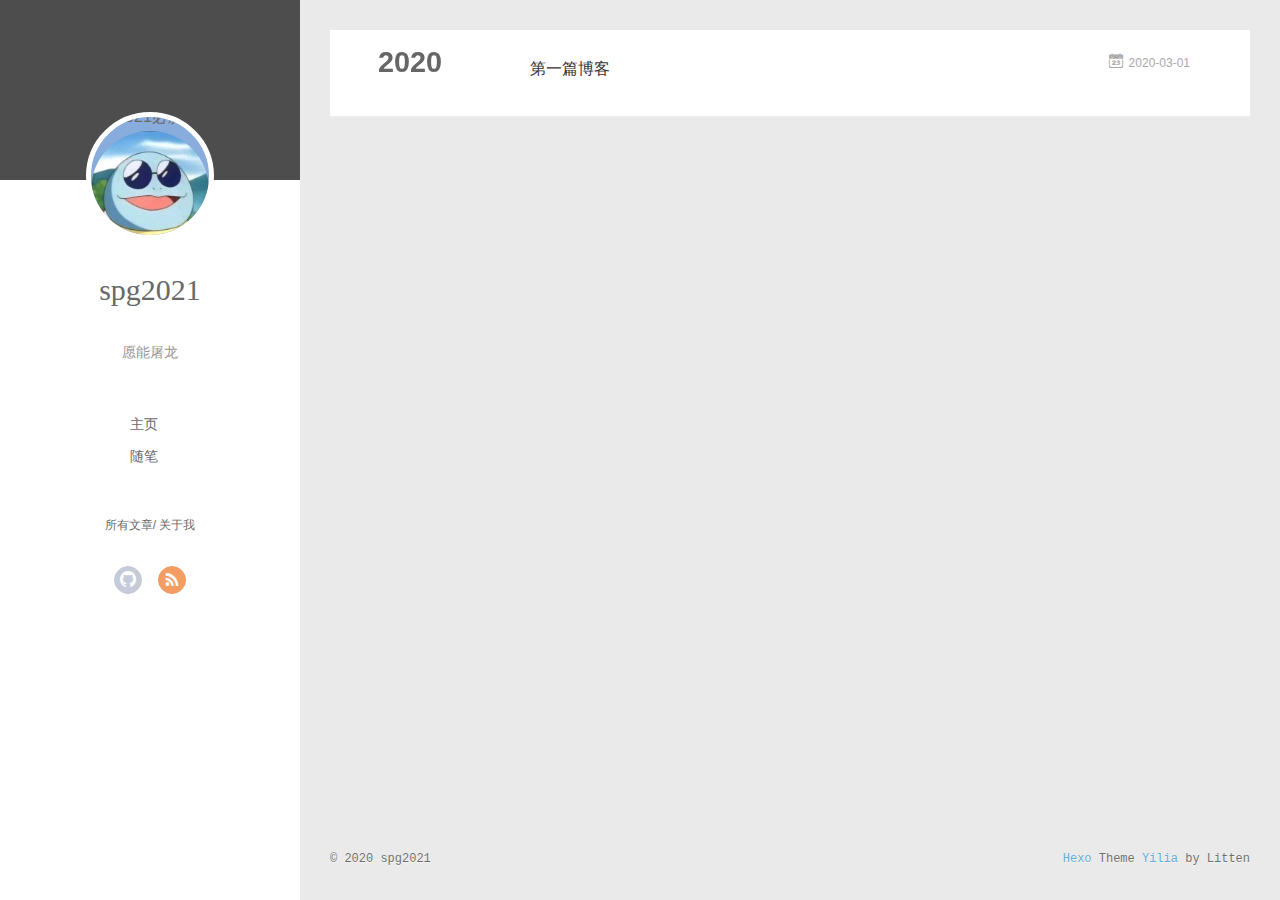
==== commit db74fe07: "Site updated: 2020-03-01 23:02:08" ====
--- a/archives/index.html
+++ b/archives/index.html
@@ -21,7 +21,7 @@
     <link rel="alternative" href="/atom.xml" title="spg2021&#39;s blog" type="application/atom+xml">
   
   
-    <link rel="icon" href="/spg2021/img/favicon.ico">
+    <link rel="icon" href="/img/favicon.ico">
   
   <link rel="stylesheet" type="text/css" href="/./main.0cf68a.css">
   <style type="text/css">
@@ -46,7 +46,7 @@
 	<header id="header" class="inner">
 		<a href="/" class="profilepic">
 			2021必胜
-			<img src="/spg2021/img/avatar.png" class="js-avatar show" style="width: 100%;height: 100%;opacity: 1;">
+			<img src="/img/avatar.png" class="js-avatar show" style="width: 100%;height: 100%;opacity: 1;">
 		</a>
 		<hgroup>
 		  <h1 class="header-author"><a href="/">spg2021</a></h1>
@@ -98,7 +98,7 @@
 	<div class="intrude-less">
 		<header id="header" class="inner">
 			<div class="profilepic">
-				<img src="/spg2021/img/avatar.png" class="js-avatar">
+				<img src="/img/avatar.png" class="js-avatar">
 			</div>
 			<hgroup>
 			  <h1 class="header-author js-header-author">spg2021</h1>
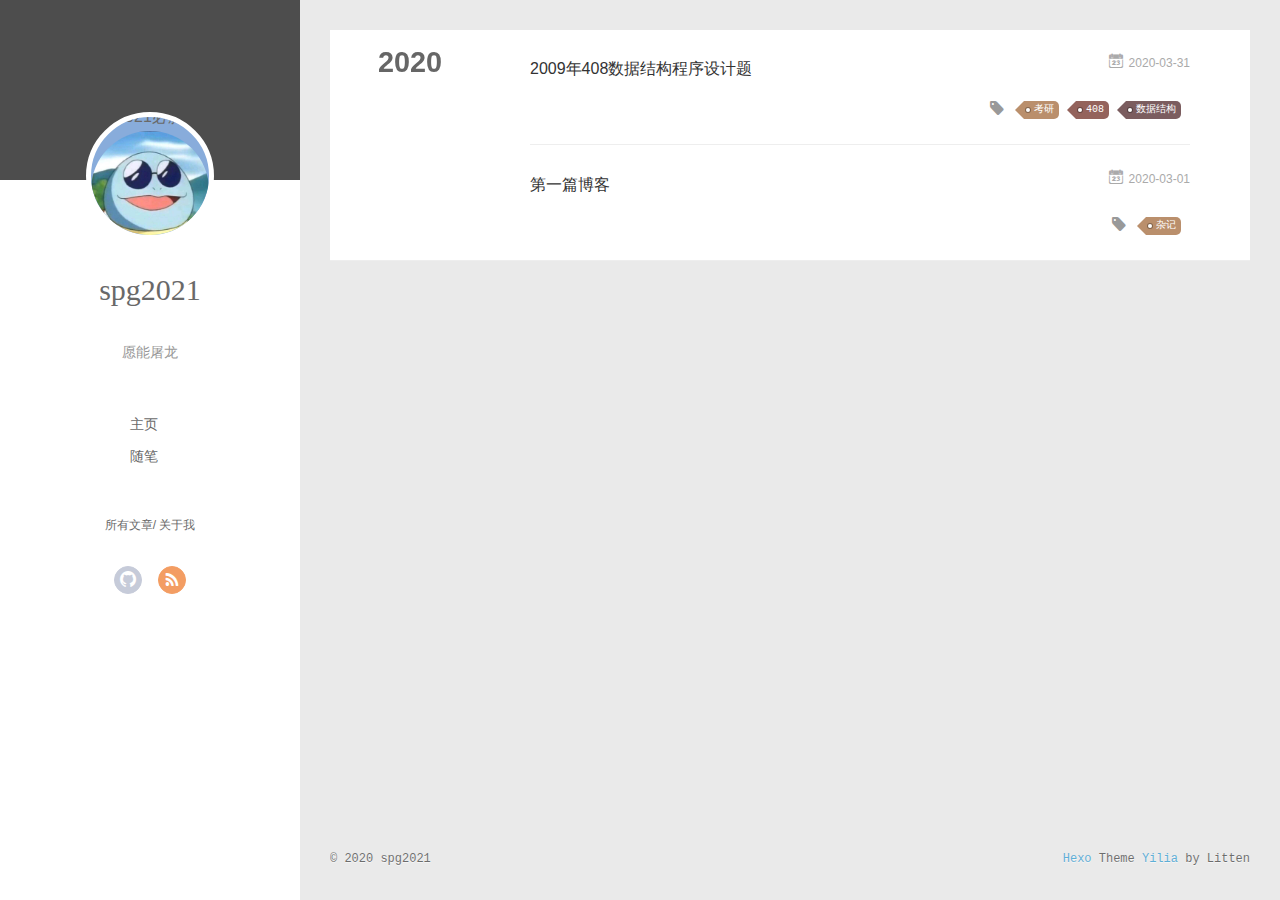
==== commit fc8598c0: "Site updated: 2020-04-05 00:38:13" ====
--- a/archives/index.html
+++ b/archives/index.html
@@ -80,7 +80,7 @@
 				
 					<a class="github" target="_blank" href="https://github.com/spg2021" title="github"><i class="icon-github"></i></a>
 		        
-					<a class="rss" target="_blank" href="#" title="rss"><i class="icon-rss"></i></a>
+					<a class="rss" target="_blank" href="https://spg2021.github.io/atom.xml" title="rss"><i class="icon-rss"></i></a>
 		        
 			</div>
 		</nav>
@@ -119,7 +119,7 @@
 					
 						<a class="github" target="_blank" href="https://github.com/spg2021" title="github"><i class="icon-github"></i></a>
 			        
-						<a class="rss" target="_blank" href="#" title="rss"><i class="icon-rss"></i></a>
+						<a class="rss" target="_blank" href="https://spg2021.github.io/atom.xml" title="rss"><i class="icon-rss"></i></a>
 			        
 				</div>
 			</nav>
@@ -162,6 +162,52 @@
   <div class="archive-article-inner">
     <header class="archive-article-header">
       	<div class="article-meta">
+	      	<a href="/2020/03/31/408-2009/" class="archive-article-date">
+  	<time datetime="2020-03-30T16:25:37.000Z" itemprop="datePublished"><i class="icon-calendar icon"></i>2020-03-31</time>
+</a>
+        </div>
+    	 
+  
+    <h1 itemprop="name">
+      <a class="archive-article-title" href="/2020/03/31/408-2009/">2009年408数据结构程序设计题</a>
+    </h1>
+  
+
+        <div class="article-info info-on-right">
+          
+	<div class="article-tag tagcloud">
+		<i class="icon-price-tags icon"></i>
+		<ul class="article-tag-list">
+			 
+        		<li class="article-tag-list-item">
+        			<a href="javascript:void(0)" class="js-tag article-tag-list-link color3">考研</a>
+        		</li>
+      		 
+        		<li class="article-tag-list-item">
+        			<a href="javascript:void(0)" class="js-tag article-tag-list-link color4">408</a>
+        		</li>
+      		 
+        		<li class="article-tag-list-item">
+        			<a href="javascript:void(0)" class="js-tag article-tag-list-link color5">数据结构</a>
+        		</li>
+      		
+		</ul>
+	</div>
+
+          
+
+        </div>
+        <div class="clearfix"></div>
+    </header>
+  </div>
+</article>
+  
+    
+    
+    <article class="archive-article archive-type-pages">
+  <div class="archive-article-inner">
+    <header class="archive-article-header">
+      	<div class="article-meta">
 	      	<a href="/2020/03/01/first/" class="archive-article-date">
   	<time datetime="2020-03-01T09:20:20.000Z" itemprop="datePublished"><i class="icon-calendar icon"></i>2020-03-01</time>
 </a>
@@ -175,6 +221,17 @@
 
         <div class="article-info info-on-right">
           
+	<div class="article-tag tagcloud">
+		<i class="icon-price-tags icon"></i>
+		<ul class="article-tag-list">
+			 
+        		<li class="article-tag-list-item">
+        			<a href="javascript:void(0)" class="js-tag article-tag-list-link color3">杂记</a>
+        		</li>
+      		
+		</ul>
+	</div>
+
           
 
         </div>
@@ -208,7 +265,7 @@
     </div>
     <script>
 	var yiliaConfig = {
-		mathjax: false,
+		mathjax: true,
 		isHome: false,
 		isPost: false,
 		isArchive: true,
@@ -229,6 +286,27 @@
 return o(i(t),arguments.length<2?void 0:u(arguments[1]))}})},function(t,n,r){var e=r(54),i=r(2),o=e.get,u=e.key;e.exp({getOwnMetadata:function(t,n){return o(t,i(n),arguments.length<3?void 0:u(arguments[2]))}})},function(t,n,r){var e=r(54),i=r(2),o=r(32),u=e.has,c=e.key,f=function(t,n,r){if(u(t,n,r))return!0;var e=o(n);return null!==e&&f(t,e,r)};e.exp({hasMetadata:function(t,n){return f(t,i(n),arguments.length<3?void 0:c(arguments[2]))}})},function(t,n,r){var e=r(54),i=r(2),o=e.has,u=e.key;e.exp({hasOwnMetadata:function(t,n){return o(t,i(n),arguments.length<3?void 0:u(arguments[2]))}})},function(t,n,r){var e=r(54),i=r(2),o=r(26),u=e.key,c=e.set;e.exp({metadata:function(t,n){return function(r,e){c(t,n,(void 0!==e?i:o)(r),u(e))}}})},function(t,n,r){var e=r(1);e(e.P+e.R,"Set",{toJSON:r(165)("Set")})},function(t,n,r){"use strict";var e=r(1),i=r(147)(!0);e(e.P,"String",{at:function(t){return i(this,t)}})},function(t,n,r){"use strict";var e=r(1),i=r(46),o=r(16),u=r(122),c=r(120),f=RegExp.prototype,a=function(t,n){this._r=t,this._s=n};r(139)(a,"RegExp String",function(){var t=this._r.exec(this._s);return{value:t,done:null===t}}),e(e.P,"String",{matchAll:function(t){if(i(this),!u(t))throw TypeError(t+" is not a regexp!");var n=String(this),r="flags"in f?String(t.flags):c.call(t),e=new RegExp(t.source,~r.indexOf("g")?r:"g"+r);return e.lastIndex=o(t.lastIndex),new a(e,n)}})},function(t,n,r){"use strict";var e=r(1),i=r(181);e(e.P,"String",{padEnd:function(t){return i(this,t,arguments.length>1?arguments[1]:void 0,!1)}})},function(t,n,r){"use strict";var e=r(1),i=r(181);e(e.P,"String",{padStart:function(t){return i(this,t,arguments.length>1?arguments[1]:void 0,!0)}})},function(t,n,r){"use strict";r(82)("trimLeft",function(t){return function(){return t(this,1)}},"trimStart")},function(t,n,r){"use strict";r(82)("trimRight",function(t){return function(){return t(this,2)}},"trimEnd")},function(t,n,r){r(153)("asyncIterator")},function(t,n,r){r(153)("observable")},function(t,n,r){var e=r(1);e(e.S,"System",{global:r(3)})},function(t,n,r){for(var e=r(155),i=r(28),o=r(3),u=r(27),c=r(80),f=r(7),a=f("iterator"),s=f("toStringTag"),l=c.Array,h=["NodeList","DOMTokenList","MediaList","StyleSheetList","CSSRuleList"],v=0;v<5;v++){var p,d=h[v],y=o[d],g=y&&y.prototype;if(g){g[a]||u(g,a,l),g[s]||u(g,s,d),c[d]=l;for(p in e)g[p]||i(g,p,e[p],!0)}}},function(t,n,r){var e=r(1),i=r(151);e(e.G+e.B,{setImmediate:i.set,clearImmediate:i.clear})},function(t,n,r){var e=r(3),i=r(1),o=r(121),u=r(207),c=e.navigator,f=!!c&&/MSIE .\./.test(c.userAgent),a=function(t){return f?function(n,r){return t(o(u,[].slice.call(arguments,2),"function"==typeof n?n:Function(n)),r)}:t};i(i.G+i.B+i.F*f,{setTimeout:a(e.setTimeout),setInterval:a(e.setInterval)})},function(t,n,r){r(330),r(269),r(271),r(270),r(273),r(275),r(280),r(274),r(272),r(282),r(281),r(277),r(278),r(276),r(268),r(279),r(283),r(284),r(236),r(238),r(237),r(286),r(285),r(256),r(266),r(267),r(257),r(258),r(259),r(260),r(261),r(262),r(263),r(264),r(265),r(239),r(240),r(241),r(242),r(243),r(244),r(245),r(246),r(247),r(248),r(249),r(250),r(251),r(252),r(253),r(254),r(255),r(317),r(322),r(329),r(320),r(312),r(313),r(318),r(323),r(325),r(308),r(309),r(310),r(311),r(314),r(315),r(316),r(319),r(321),r(324),r(326),r(327),r(328),r(231),r(233),r(232),r(235),r(234),r(220),r(218),r(224),r(221),r(227),r(229),r(217),r(223),r(214),r(228),r(212),r(226),r(225),r(219),r(222),r(211),r(213),r(216),r(215),r(230),r(155),r(302),r(307),r(184),r(303),r(304),r(305),r(306),r(287),r(183),r(185),r(186),r(342),r(331),r(332),r(337),r(340),r(341),r(335),r(338),r(336),r(339),r(333),r(334),r(288),r(289),r(290),r(291),r(292),r(295),r(293),r(294),r(296),r(297),r(298),r(299),r(301),r(300),r(343),r(369),r(372),r(371),r(373),r(374),r(370),r(375),r(376),r(354),r(357),r(353),r(351),r(352),r(355),r(356),r(346),r(368),r(377),r(345),r(347),r(349),r(348),r(350),r(359),r(360),r(362),r(361),r(364),r(363),r(365),r(366),r(367),r(344),r(358),r(380),r(379),r(378),t.exports=r(52)},function(t,n){function r(t,n){if("string"==typeof n)return t.insertAdjacentHTML("afterend",n);var r=t.nextSibling;return r?t.parentNode.insertBefore(n,r):t.parentNode.appendChild(n)}t.exports=r},,,,,,,,,function(t,n,r){(function(n,r){!function(n){"use strict";function e(t,n,r,e){var i=n&&n.prototype instanceof o?n:o,u=Object.create(i.prototype),c=new p(e||[]);return u._invoke=s(t,r,c),u}function i(t,n,r){try{return{type:"normal",arg:t.call(n,r)}}catch(t){return{type:"throw",arg:t}}}function o(){}function u(){}function c(){}function f(t){["next","throw","return"].forEach(function(n){t[n]=function(t){return this._invoke(n,t)}})}function a(t){function n(r,e,o,u){var c=i(t[r],t,e);if("throw"!==c.type){var f=c.arg,a=f.value;return a&&"object"==typeof a&&m.call(a,"__await")?Promise.resolve(a.__await).then(function(t){n("next",t,o,u)},function(t){n("throw",t,o,u)}):Promise.resolve(a).then(function(t){f.value=t,o(f)},u)}u(c.arg)}function e(t,r){function e(){return new Promise(function(e,i){n(t,r,e,i)})}return o=o?o.then(e,e):e()}"object"==typeof r&&r.domain&&(n=r.domain.bind(n));var o;this._invoke=e}function s(t,n,r){var e=P;return function(o,u){if(e===F)throw new Error("Generator is already running");if(e===M){if("throw"===o)throw u;return y()}for(r.method=o,r.arg=u;;){var c=r.delegate;if(c){var f=l(c,r);if(f){if(f===A)continue;return f}}if("next"===r.method)r.sent=r._sent=r.arg;else if("throw"===r.method){if(e===P)throw e=M,r.arg;r.dispatchException(r.arg)}else"return"===r.method&&r.abrupt("return",r.arg);e=F;var a=i(t,n,r);if("normal"===a.type){if(e=r.done?M:j,a.arg===A)continue;return{value:a.arg,done:r.done}}"throw"===a.type&&(e=M,r.method="throw",r.arg=a.arg)}}}function l(t,n){var r=t.iterator[n.method];if(r===g){if(n.delegate=null,"throw"===n.method){if(t.iterator.return&&(n.method="return",n.arg=g,l(t,n),"throw"===n.method))return A;n.method="throw",n.arg=new TypeError("The iterator does not provide a 'throw' method")}return A}var e=i(r,t.iterator,n.arg);if("throw"===e.type)return n.method="throw",n.arg=e.arg,n.delegate=null,A;var o=e.arg;return o?o.done?(n[t.resultName]=o.value,n.next=t.nextLoc,"return"!==n.method&&(n.method="next",n.arg=g),n.delegate=null,A):o:(n.method="throw",n.arg=new TypeError("iterator result is not an object"),n.delegate=null,A)}function h(t){var n={tryLoc:t[0]};1 in t&&(n.catchLoc=t[1]),2 in t&&(n.finallyLoc=t[2],n.afterLoc=t[3]),this.tryEntries.push(n)}function v(t){var n=t.completion||{};n.type="normal",delete n.arg,t.completion=n}function p(t){this.tryEntries=[{tryLoc:"root"}],t.forEach(h,this),this.reset(!0)}function d(t){if(t){var n=t[w];if(n)return n.call(t);if("function"==typeof t.next)return t;if(!isNaN(t.length)){var r=-1,e=function n(){for(;++r<t.length;)if(m.call(t,r))return n.value=t[r],n.done=!1,n;return n.value=g,n.done=!0,n};return e.next=e}}return{next:y}}function y(){return{value:g,done:!0}}var g,b=Object.prototype,m=b.hasOwnProperty,x="function"==typeof Symbol?Symbol:{},w=x.iterator||"@@iterator",S=x.asyncIterator||"@@asyncIterator",_=x.toStringTag||"@@toStringTag",O="object"==typeof t,E=n.regeneratorRuntime;if(E)return void(O&&(t.exports=E));E=n.regeneratorRuntime=O?t.exports:{},E.wrap=e;var P="suspendedStart",j="suspendedYield",F="executing",M="completed",A={},N={};N[w]=function(){return this};var T=Object.getPrototypeOf,I=T&&T(T(d([])));I&&I!==b&&m.call(I,w)&&(N=I);var k=c.prototype=o.prototype=Object.create(N);u.prototype=k.constructor=c,c.constructor=u,c[_]=u.displayName="GeneratorFunction",E.isGeneratorFunction=function(t){var n="function"==typeof t&&t.constructor;return!!n&&(n===u||"GeneratorFunction"===(n.displayName||n.name))},E.mark=function(t){return Object.setPrototypeOf?Object.setPrototypeOf(t,c):(t.__proto__=c,_ in t||(t[_]="GeneratorFunction")),t.prototype=Object.create(k),t},E.awrap=function(t){return{__await:t}},f(a.prototype),a.prototype[S]=function(){return this},E.AsyncIterator=a,E.async=function(t,n,r,i){var o=new a(e(t,n,r,i));return E.isGeneratorFunction(n)?o:o.next().then(function(t){return t.done?t.value:o.next()})},f(k),k[_]="Generator",k.toString=function(){return"[object Generator]"},E.keys=function(t){var n=[];for(var r in t)n.push(r);return n.reverse(),function r(){for(;n.length;){var e=n.pop();if(e in t)return r.value=e,r.done=!1,r}return r.done=!0,r}},E.values=d,p.prototype={constructor:p,reset:function(t){if(this.prev=0,this.next=0,this.sent=this._sent=g,this.done=!1,this.delegate=null,this.method="next",this.arg=g,this.tryEntries.forEach(v),!t)for(var n in this)"t"===n.charAt(0)&&m.call(this,n)&&!isNaN(+n.slice(1))&&(this[n]=g)},stop:function(){this.done=!0;var t=this.tryEntries[0],n=t.completion;if("throw"===n.type)throw n.arg;return this.rval},dispatchException:function(t){function n(n,e){return o.type="throw",o.arg=t,r.next=n,e&&(r.method="next",r.arg=g),!!e}if(this.done)throw t;for(var r=this,e=this.tryEntries.length-1;e>=0;--e){var i=this.tryEntries[e],o=i.completion;if("root"===i.tryLoc)return n("end");if(i.tryLoc<=this.prev){var u=m.call(i,"catchLoc"),c=m.call(i,"finallyLoc");if(u&&c){if(this.prev<i.catchLoc)return n(i.catchLoc,!0);if(this.prev<i.finallyLoc)return n(i.finallyLoc)}else if(u){if(this.prev<i.catchLoc)return n(i.catchLoc,!0)}else{if(!c)throw new Error("try statement without catch or finally");if(this.prev<i.finallyLoc)return n(i.finallyLoc)}}}},abrupt:function(t,n){for(var r=this.tryEntries.length-1;r>=0;--r){var e=this.tryEntries[r];if(e.tryLoc<=this.prev&&m.call(e,"finallyLoc")&&this.prev<e.finallyLoc){var i=e;break}}i&&("break"===t||"continue"===t)&&i.tryLoc<=n&&n<=i.finallyLoc&&(i=null);var o=i?i.completion:{};return o.type=t,o.arg=n,i?(this.method="next",this.next=i.finallyLoc,A):this.complete(o)},complete:function(t,n){if("throw"===t.type)throw t.arg;return"break"===t.type||"continue"===t.type?this.next=t.arg:"return"===t.type?(this.rval=this.arg=t.arg,this.method="return",this.next="end"):"normal"===t.type&&n&&(this.next=n),A},finish:function(t){for(var n=this.tryEntries.length-1;n>=0;--n){var r=this.tryEntries[n];if(r.finallyLoc===t)return this.complete(r.completion,r.afterLoc),v(r),A}},catch:function(t){for(var n=this.tryEntries.length-1;n>=0;--n){var r=this.tryEntries[n];if(r.tryLoc===t){var e=r.completion;if("throw"===e.type){var i=e.arg;v(r)}return i}}throw new Error("illegal catch attempt")},delegateYield:function(t,n,r){return this.delegate={iterator:d(t),resultName:n,nextLoc:r},"next"===this.method&&(this.arg=g),A}}}("object"==typeof n?n:"object"==typeof window?window:"object"==typeof self?self:this)}).call(n,function(){return this}(),r(158))}])</script><script src="/./main.0cf68a.js"></script><script>!function(){!function(e){var t=document.createElement("script");document.getElementsByTagName("body")[0].appendChild(t),t.setAttribute("src",e)}("/slider.e37972.js")}()</script>
 
 
+<script type="text/x-mathjax-config">
+MathJax.Hub.Config({
+    tex2jax: {
+        inlineMath: [ ['$','$'], ["\\(","\\)"]  ],
+        processEscapes: true,
+        skipTags: ['script', 'noscript', 'style', 'textarea', 'pre', 'code']
+    }
+});
+
+MathJax.Hub.Queue(function() {
+    var all = MathJax.Hub.getAllJax(), i;
+    for(i=0; i < all.length; i += 1) {
+        all[i].SourceElement().parentNode.className += ' has-jax';                 
+    }       
+});
+</script>
+
+<script src="//cdn.mathjax.org/mathjax/latest/MathJax.js?config=TeX-AMS-MML_HTMLorMML">
+</script>
+
+
     
 <div class="tools-col" q-class="show:isShow,hide:isShow|isFalse" q-on="click:stop(e)">
   <div class="tools-nav header-menu">
@@ -271,6 +349,22 @@
             <input type="checkbox" q-on="click:toggleTag(e)" q-attr="checked:showTags">
           </label>
           <ul class="article-tag-list" q-show="showTags">
+             
+              <li class="article-tag-list-item">
+                <a href="javascript:void(0)" class="js-tag color3">考研</a>
+              </li>
+             
+              <li class="article-tag-list-item">
+                <a href="javascript:void(0)" class="js-tag color4">408</a>
+              </li>
+             
+              <li class="article-tag-list-item">
+                <a href="javascript:void(0)" class="js-tag color5">数据结构</a>
+              </li>
+             
+              <li class="article-tag-list-item">
+                <a href="javascript:void(0)" class="js-tag color3">杂记</a>
+              </li>
             
             <div class="clearfix"></div>
           </ul>
--- a/main.0cf68a.css
+++ b/main.0cf68a.css
@@ -1 +1 @@
-.clearfix:after,.clearfix:before{content:"";display:table}.clearfix:after{clear:both}.left-col.show{box-shadow:0 0 6px 0 rgba(0,0,0,.75)}.mid-col,.mid-col.show .article,.tools-col,.tools-col .tools-section .search-tag.tagcloud .article-tag-list,.tools-col .tools-section .search-ul .search-tag span:hover,.tools-col .tools-section .search-ul .search-time span:hover,.tools-col .tools-section .search-ul .search-title:hover,.tools-col .tools-section .search-wrap .icon{transition:all .2s ease-in;-ms-transition:all .2s ease-in}@-webkit-keyframes leftIn{0%,60%,75%,90%,to{-webkit-animation-timing-function:cubic-bezier(.215,.61,.355,1);animation-timing-function:cubic-bezier(.215,.61,.355,1)}0%{-webkit-transform:translateZ(0);transform:translateZ(0)}60%{-webkit-transform:translate3d(358px,0,0);transform:translate3d(358px,0,0)}75%{-webkit-transform:translate3d(323px,0,0);transform:translate3d(323px,0,0)}90%{-webkit-transform:translate3d(338px,0,0);transform:translate3d(338px,0,0)}to{-webkit-transform:translate3d(333px,0,0);transform:translate3d(333px,0,0)}}@keyframes leftIn{0%,60%,75%,90%,to{-webkit-animation-timing-function:cubic-bezier(.215,.61,.355,1);animation-timing-function:cubic-bezier(.215,.61,.355,1)}0%{-webkit-transform:translateZ(0);transform:translateZ(0)}60%{-webkit-transform:translate3d(358px,0,0);transform:translate3d(358px,0,0)}75%{-webkit-transform:translate3d(323px,0,0);transform:translate3d(323px,0,0)}90%{-webkit-transform:translate3d(338px,0,0);transform:translate3d(338px,0,0)}to{-webkit-transform:translate3d(333px,0,0);transform:translate3d(333px,0,0)}}.mid-col.show{-webkit-animation-duration:.8s;animation-duration:.8s;-webkit-animation-fill-mode:both;animation-fill-mode:both;-webkit-animation-name:leftIn;animation-name:leftIn}@-webkit-keyframes leftOut{0%,60%,75%,90%,to{-webkit-animation-timing-function:cubic-bezier(.215,.61,.355,1);animation-timing-function:cubic-bezier(.215,.61,.355,1)}0%{-webkit-transform:translate3d(333px,0,0);transform:translate3d(333px,0,0)}60%{-webkit-transform:translate3d(-25px,0,0);transform:translate3d(-25px,0,0)}75%{-webkit-transform:translate3d(10px,0,0);transform:translate3d(10px,0,0)}90%{-webkit-transform:translate3d(-5px,0,0);transform:translate3d(-5px,0,0)}to{-webkit-transform:translateZ(0);transform:translateZ(0)}}@keyframes leftOut{0%,60%,75%,90%,to{-webkit-animation-timing-function:cubic-bezier(.215,.61,.355,1);animation-timing-function:cubic-bezier(.215,.61,.355,1)}0%{-webkit-transform:translate3d(333px,0,0);transform:translate3d(333px,0,0)}60%{-webkit-transform:translate3d(-25px,0,0);transform:translate3d(-25px,0,0)}75%{-webkit-transform:translate3d(10px,0,0);transform:translate3d(10px,0,0)}90%{-webkit-transform:translate3d(-5px,0,0);transform:translate3d(-5px,0,0)}to{-webkit-transform:translateZ(0);transform:translateZ(0)}}.mid-col.hide{-webkit-animation-duration:.8s;animation-duration:.8s;-webkit-animation-name:leftOut;animation-name:leftOut}@-webkit-keyframes smallLeftIn{0%,60%,75%,90%,to{-webkit-animation-timing-function:cubic-bezier(.215,.61,.355,1);animation-timing-function:cubic-bezier(.215,.61,.355,1)}0%{-webkit-transform:translateZ(0);transform:translateZ(0)}60%{-webkit-transform:translate3d(325px,0,0);transform:translate3d(325px,0,0)}75%{-webkit-transform:translate3d(290px,0,0);transform:translate3d(290px,0,0)}90%{-webkit-transform:translate3d(305px,0,0);transform:translate3d(305px,0,0)}to{-webkit-transform:translate3d(300px,0,0);transform:translate3d(300px,0,0)}}@keyframes smallLeftIn{0%,60%,75%,90%,to{-webkit-animation-timing-function:cubic-bezier(.215,.61,.355,1);animation-timing-function:cubic-bezier(.215,.61,.355,1)}0%{-webkit-transform:translateZ(0);transform:translateZ(0)}60%{-webkit-transform:translate3d(325px,0,0);transform:translate3d(325px,0,0)}75%{-webkit-transform:translate3d(290px,0,0);transform:translate3d(290px,0,0)}90%{-webkit-transform:translate3d(305px,0,0);transform:translate3d(305px,0,0)}to{-webkit-transform:translate3d(300px,0,0);transform:translate3d(300px,0,0)}}.tools-col.show{-webkit-animation-duration:.8s;animation-duration:.8s;-webkit-animation-fill-mode:both;animation-fill-mode:both;-webkit-animation-name:smallLeftIn;animation-name:smallLeftIn}@-webkit-keyframes smallleftOut{0%,60%,75%,90%,to{-webkit-animation-timing-function:cubic-bezier(.215,.61,.355,1);animation-timing-function:cubic-bezier(.215,.61,.355,1)}0%{-webkit-transform:translate3d(333px,0,0);transform:translate3d(333px,0,0)}60%{-webkit-transform:translate3d(-25px,0,0);transform:translate3d(-25px,0,0)}75%{-webkit-transform:translate3d(10px,0,0);transform:translate3d(10px,0,0)}90%{-webkit-transform:translate3d(-5px,0,0);transform:translate3d(-5px,0,0)}to{-webkit-transform:translateZ(0);transform:translateZ(0)}}@keyframes smallleftOut{0%,60%,75%,90%,to{-webkit-animation-timing-function:cubic-bezier(.215,.61,.355,1);animation-timing-function:cubic-bezier(.215,.61,.355,1)}0%{-webkit-transform:translate3d(333px,0,0);transform:translate3d(333px,0,0)}60%{-webkit-transform:translate3d(-25px,0,0);transform:translate3d(-25px,0,0)}75%{-webkit-transform:translate3d(10px,0,0);transform:translate3d(10px,0,0)}90%{-webkit-transform:translate3d(-5px,0,0);transform:translate3d(-5px,0,0)}to{-webkit-transform:translateZ(0);transform:translateZ(0)}}.tools-col.hide{-webkit-animation-duration:.8s;animation-duration:.8s;-webkit-animation-fill-mode:both;animation-fill-mode:both;-webkit-animation-name:smallleftOut;animation-name:smallleftOut}html{-ms-text-size-adjust:100%;-webkit-text-size-adjust:100%;-webkit-tap-highlight-color:transparent;height:100%}body{margin:0;font-size:14px;font-family:Helvetica Neue,Helvetica,STHeiTi,Arial,sans-serif;line-height:1.5;color:#333;background-color:#fff;min-height:100%}article,aside,details,figcaption,figure,footer,header,hgroup,main,menu,nav,section,summary{display:block}audio,canvas,progress,video{display:inline-block}audio:not([controls]){display:none;height:0}progress{vertical-align:baseline}[hidden],template{display:none}a{background:transparent;text-decoration:none;color:#08c}a:active{outline:0}abbr[title]{border-bottom:1px dotted}b,strong{font-weight:700}dfn{font-style:italic}mark{background:#ff0;color:#000}small{font-size:80%}sub,sup{font-size:75%;line-height:0;position:relative;vertical-align:baseline}sup{top:-.5em}sub{bottom:-.25em}img{border:0;vertical-align:middle;max-width:100%}svg:not(:root){overflow:hidden}pre{overflow:auto;white-space:pre;white-space:pre-wrap;word-wrap:break-word}code,kbd,pre,samp{font-family:monospace,monospace;font-size:1em}button,input,optgroup,select,textarea{color:inherit;font:inherit;margin:0;vertical-align:middle}button,input,select{overflow:visible}button,select{text-transform:none}button,html input[type=button],input[type=reset],input[type=submit]{-webkit-appearance:button;cursor:pointer}[disabled]{cursor:default}button::-moz-focus-inner,input::-moz-focus-inner{border:0;padding:0}input{line-height:normal}input[type=checkbox],input[type=radio]{box-sizing:border-box;padding:0}input[type=number]::-webkit-inner-spin-button,input[type=number]::-webkit-outer-spin-button{height:auto}input[type=search]{-webkit-appearance:textfield;box-sizing:border-box}input[type=search]::-webkit-search-cancel-button,input[type=search]::-webkit-search-decoration{-webkit-appearance:none}fieldset{border:1px solid silver;margin:0 2px;padding:.35em .625em .75em}legend{border:0;padding:0}textarea{overflow:auto;resize:vertical;vertical-align:top}optgroup{font-weight:700}button,input,select,textarea{outline:0}input,textarea{-webkit-user-modify:read-write-plaintext-only}input::-ms-clear,input::-ms-reveal{display:none}input::-moz-placeholder,textarea::-moz-placeholder{color:#999}input:-ms-input-placeholder,textarea:-ms-input-placeholder{color:#999}input::-webkit-input-placeholder,textarea::-webkit-input-placeholder{color:#999}.placeholder{color:#999}table{border-collapse:collapse;border-spacing:0}td,th{padding:0}blockquote,figure,form,h1,h2,h3,h4,h5,h6,p{margin:0}dd,dl,li,ol,ul{margin:0;padding:0}ol,ul{list-style:none outside none}h1,h2,h3{line-height:2;font-weight:400}h1{font-size:18px}h2{font-size:16px}h3{font-size:14px}i{font-style:normal}*{box-sizing:border-box}@font-face{font-family:iconfont;src:url(./fonts/iconfont.b322fa.eot);src:url(./fonts/iconfont.b322fa.eot#iefix) format("embedded-opentype"),url(./fonts/iconfont.8c627f.woff) format("woff"),url(./fonts/iconfont.16acc2.ttf) format("truetype"),url(./fonts/iconfont.45d7ee.svg#iconfont) format("svg")}[class*=" icon-"],[class^=icon-]{font-family:iconfont!important;speak:none;font-size:16px;font-style:normal;font-weight:400;font-variant:normal;text-transform:none;line-height:1;-webkit-font-smoothing:antialiased;-moz-osx-font-smoothing:grayscale}.icon-twitter:before{content:"\E600"}.icon-facebook:before{content:"\E601"}.icon-clock:before{content:"\E602"}.icon-mail:before{content:"\E609"}.icon-link:before{content:"\E6AB"}.icon-search:before{content:"\E65B"}.icon-smile:before{content:"\E64A"}.icon-roundrightfill:before{content:"\E65A"}.icon-list:before{content:"\E682"}.icon-book:before{content:"\E6FE"}.icon-home:before{content:"\E6BB"}.icon-share:before{content:"\E618"}.icon-back:before{content:"\E625"}.icon-qq:before{content:"\E62D"}.icon-weibo:before{content:"\E619"}.icon-segmentfault:before{content:"\E603"}.icon-sort:before{content:"\E700"}.icon-jianshu:before{content:"\E613"}.icon-circle-left:before{content:"\E71F"}.icon-circle-right:before{content:"\E720"}.icon-loading:before{content:"\E614"}.icon-acfun:before{content:"\E604"}.icon-close:before{content:"\E60C"}.icon-tumblr:before{content:"\E6B0"}.icon-calendar:before{content:"\E667"}.icon-rss:before{content:"\E877"}.icon-price-tags:before{content:"\E6F9"}.icon-quo-left:before{content:"\E7F5"}.icon-quo-right:before{content:"\E7F6"}.icon-back1:before{content:"\E64E"}.icon-github:before{content:"\E735"}.icon-film:before{content:"\E7B7"}.icon-weixin:before{content:"\E61F"}.icon-qzone:before{content:"\E680"}.icon-category:before{content:"\E605"}.icon-douban:before{content:"\E64C"}.icon-roundleftfill:before{content:"\E799"}.icon-tuding:before{content:"\E651"}.icon-zhihu:before{content:"\E61B"}.icon-linkedin:before{content:"\E6D4"}.icon-google:before{content:"\E635"}.icon-plane:before{content:"\E62F"}.icon-bilibili:before{content:"\E622"}.icon-psn:before{content:"\E6C7"}body,button,input,select,textarea{color:#1a1a1a;font-family:lucida grande,lucida sans unicode,lucida,helvetica,Hiragino Sans GB,Microsoft YaHei,WenQuanYi Micro Hei,sans-serif;font-size:16px;font-size:1rem;line-height:1.75}body{overflow-y:hidden;background:#eaeaea}#container,body,html{height:100%;overflow-x:hidden;overflow-y:auto}#mobile-nav{display:none}#container{position:relative;min-height:100%}#container .anm-canvas{display:none}#container.show .anm-canvas{display:block;position:fixed}.body-wrap{margin-bottom:80px}.mid-col{position:absolute;right:0;min-height:100%;background:#eaeaea;left:300px;width:auto}.mid-col.show{background:none;opacity:.9}.mid-col.show .article{background:hsla(0,0%,100%,.3)}.left-col{background:#fff;width:300px;position:fixed;opacity:1;transition:all .2s ease-in;height:100%;z-index:999}.left-col .overlay{width:100%;height:180px;position:absolute}.left-col .intrude-less{width:76%;text-align:center;margin:112px auto 0}.left-col #header{width:100%;height:300px;position:relative;border-bottom:1px solid color-border}.left-col #header a{color:#696969}.left-col #header a:hover{color:#b0a0aa}.left-col #header .header-subtitle{text-align:center;color:#999;font-size:14px;line-height:25px;overflow:hidden;text-overflow:ellipsis;display:-webkit-box;-webkit-line-clamp:2;-webkit-box-orient:vertical}.left-col #header .header-menu{font-weight:300;line-height:31px;text-transform:uppercase;float:none;min-height:150px;margin-left:-12px;text-align:center;display:-webkit-box;-webkit-box-orient:horizontal;-webkit-box-pack:center;-webkit-box-align:center}.left-col #header .header-menu li{cursor:default}.left-col #header .header-menu li a{font-size:14px;min-width:300px}.left-col #header .header-smart-menu{font-size:12px;margin-bottom:20px}.left-col #header .header-smart-menu a:after{content:"/"}.left-col #header .header-smart-menu a:last-child:after{content:""}.left-col #header .profilepic{display:block;border:5px solid #fff;border-radius:300px;width:128px;height:128px;margin:0 auto;position:relative;overflow:hidden;background:#88acdb;-webkit-transition:all .2s ease-in;display:-webkit-box;-webkit-box-orient:horizontal;-webkit-box-pack:center;-webkit-box-align:center;text-align:center}.left-col #header .profilepic img{border-radius:300px;opacity:1;-webkit-transition:all .2s ease-in}.left-col #header .profilepic img.show{width:100%;height:100%;opacity:1}.left-col #header .header-author{text-align:center;margin:.67em 0;font-family:Roboto,serif;font-size:30px;transition:.3s}::-webkit-scrollbar{width:10px;height:10px}::-webkit-scrollbar-button{width:0;height:0}::-webkit-scrollbar-button:end:decrement,::-webkit-scrollbar-button:start:increment{display:none}::-webkit-scrollbar-corner{display:block}::-webkit-scrollbar-thumb{border-radius:8px;background-color:rgba(0,0,0,.2)}::-webkit-scrollbar-thumb:hover{border-radius:8px;background-color:rgba(0,0,0,.5)}::-webkit-scrollbar-thumb,::-webkit-scrollbar-track{border-right:1px solid transparent;border-left:1px solid transparent}::-webkit-scrollbar-track:hover{background-color:rgba(0,0,0,.15)}::-webkit-scrollbar-button:start{width:10px;height:10px;background:url(./img/scrollbar_arrow.png) no-repeat 0 0}::-webkit-scrollbar-button:start:hover{background:url(./img/scrollbar_arrow.png) no-repeat -15px 0}::-webkit-scrollbar-button:start:active{background:url(./img/scrollbar_arrow.png) no-repeat -30px 0}::-webkit-scrollbar-button:end{width:10px;height:10px;background:url(./img/scrollbar_arrow.png) no-repeat 0 -18px}::-webkit-scrollbar-button:end:hover{background:url(./img/scrollbar_arrow.png) no-repeat -15px -18px}::-webkit-scrollbar-button:end:active{background:url(./img/scrollbar_arrow.png) no-repeat -30px -18px}.article-entry .highlight,.article-entry pre{background:#272822;margin:10px 0;padding:10px;overflow:auto;color:#fff;font-size:.9em;line-height:22.400000000000002px}.article-entry .gist .gist-file .gist-data .line-numbers,.article-entry .highlight .gutter pre,.article-entry .highlight .gutter pre .line{color:#666}.article-entry code,.article-entry pre{font-family:Source Code Pro,Consolas,Monaco,Menlo,monospace}.article-entry code{background:#eee;padding:0 .3em;border:none}.article-entry pre code{background:none;text-shadow:none;padding:0;color:#fff}.article-entry .highlight{border-radius:4px}.article-entry .highlight pre{border:none;margin:0;padding:0}.article-entry .highlight table{margin:0;width:auto}.article-entry .highlight td{border:none;padding:0}.article-entry .highlight figcaption{color:highlight-comment;line-height:1em;margin-bottom:1em}.article-entry .highlight figcaption:after,.article-entry .highlight figcaption:before{content:"";display:table}.article-entry .highlight figcaption:after{clear:both}.article-entry .highlight figcaption a{float:right}.article-entry .highlight .gutter pre{text-align:right;padding-right:20px}.article-entry .highlight .gutter pre .line{text-shadow:none}.article-entry .highlight .line{color:#fff;min-height:19px}.article-entry .gist{margin:0 -20px;border-style:solid;border-color:#ddd;border-width:1px 0;background:#272822;padding:15px 20px 15px 0}.article-entry .gist .gist-file{border:none;font-family:Source Code Pro,Consolas,Monaco,Menlo,monospace;margin:0}.article-entry .gist .gist-file .gist-data{background:none;border:none}.article-entry .gist .gist-file .gist-data .line-numbers{background:none;border:none;padding:0 20px 0 0}.article-entry .gist .gist-file .gist-data .line-data{padding:0!important}.article-entry .gist .gist-file .highlight{margin:0;padding:0;border:none}.article-entry .gist .gist-file .gist-meta{background:#272822;color:highlight-comment;font:.85em Helvetica Neue,Helvetica,Arial,sans-serif;text-shadow:0 0;padding:0;margin-top:1em;margin-left:20px}.article-entry .gist .gist-file .gist-meta a{color:#258fb8;font-weight:400}.article-entry .gist .gist-file .gist-meta a:hover{text-decoration:underline}pre .comment{color:#75715e}pre .class .params,pre .function .keyword,pre .keyword{color:#66d9ef}pre .css .value,pre .doctype,pre .function,pre .params,pre .tag{color:#fff}pre .at_rule,pre .at_rule .keyword,pre .css~* .tag,pre .preprocessor,pre .preprocessor .keyword,pre .title{color:#f92672}pre .attribute,pre .built_in,pre .class,pre .css~* .class,pre .function .title{color:#a6e22e}pre .string,pre .value{color:#e6db74}pre .number{color:#7163d7}pre .css~* .id,pre .id{color:#fd971f}#header .tagcloud a{color:#fff}.tagcloud a{display:inline-block;text-decoration:none;font-weight:400;font-size:10px;color:#fff;height:18px;line-height:18px;float:left;padding:0 5px 0 10px;position:relative;border-radius:0 5px 5px 0;margin:5px 9px 5px 8px;font-family:Menlo,Monaco,Andale Mono,lucida console,Courier New,monospace}.tagcloud a:hover{opacity:.8}.tagcloud a:before{content:" ";width:0;height:0;position:absolute;top:0;left:-18px;border:9px solid transparent}.tagcloud a:after{content:" ";width:4px;height:4px;background-color:#fff;border-radius:4px;box-shadow:0 0 0 1px rgba(0,0,0,.3);position:absolute;top:7px;left:2px}.tagcloud a.color1{background:#ff945c}.tagcloud a.color1:before{border-right-color:#ff945c}.tagcloud a.color2{background:#cc8167}.tagcloud a.color2:before{border-right-color:#cc8167}.tagcloud a.color3{background:#ba8f6c}.tagcloud a.color3:before{border-right-color:#ba8f6c}.tagcloud a.color4{background:#94635c}.tagcloud a.color4:before{border-right-color:#94635c}.tagcloud a.color5{background:#7b5d5f}.tagcloud a.color5:before{border-right-color:#7b5d5f}.article-tag-list .article-tag-list-item{float:left}.article-pop-out .icon-tuding{color:#999;float:left;margin-right:10px;margin-top:6px}.article-category,.article-category .article-tag-list,.article-tag,.article-tag .article-tag-list{float:left}.article-category .icon,.article-tag .icon{color:#999;float:left;margin-right:10px;margin-top:6px}.article-pop-out{float:left}.archive-article-date{color:#999;margin-right:7.6923%;float:right}.archive-article-date .icon{margin:5px 5px 5px 0}.glass{background-color:rgba(54,70,93,.9);z-index:998;transition:opacity .15s;width:100%;height:100%;display:none}.glass,.tagcloud-ctn{left:0;opacity:1;bottom:0;position:fixed;right:0;top:0}.tagcloud-ctn{z-index:90120;background-size:100% 100%}.tagcloud-ctn .tagcloud-global{position:fixed;top:50%;left:50%;margin-top:-115px;margin-left:-315px;width:630px}.tagcloud-ctn .tagcloud-global a{width:80px;height:80px;border-radius:50%;background:#f2992e;color:#fff;display:block;float:left;line-height:80px;text-align:center}.tagcloud-ctn .tagcloud-global .tab-post-types .tab-post-type:first-child .post-type-icon{background:#f2992e}.tagcloud-ctn .tagcloud-global .tab-post-types .tab-post-type:nth-child(2) .post-type-icon{background:#56bc8a}.tagcloud-ctn .tagcloud-global .tab-post-types .tab-post-type:nth-child(3) .post-type-icon{background:#4aa8d8}.tagcloud-ctn .tagcloud-global .tab-post-types .tab-post-type:nth-child(4) .post-type-icon{background:#a77dc2}.tagcloud-ctn .tagcloud-global .tab-post-types .tab-post-type:nth-child(5) .post-type-icon{background:#dd765d}#header .header-nav{width:100%;position:absolute;transition:-webkit-transform .3s ease-in;transition:transform .3s ease-in;transition:transform .3s ease-in,-webkit-transform .3s ease-in}#header .header-nav .social{margin-top:10px;text-align:center;display:-webkit-box;display:-ms-flexbox;display:flex;-ms-flex-wrap:wrap;flex-wrap:wrap;-webkit-box-pack:center;-ms-flex-pack:center;justify-content:center}#header .header-nav .social a{border-radius:50%;display:-moz-inline-stack;display:inline-block;vertical-align:middle;*vertical-align:auto;zoom:1;*display:inline;margin:0 8px 15px;transition:.3s;text-align:center;color:#fff;opacity:.7;width:28px;height:28px;line-height:26px}#header .header-nav .social a:hover{opacity:1}#header .header-nav .social a.weibo{background:#aaf;border:1px solid #aaf}#header .header-nav .social a.weibo:hover{border:1px solid #aaf}#header .header-nav .social a.segmentfault{background:#009a61;border:1px solid #009a61}#header .header-nav .social a.segmentfault:hover{border:1px solid #009a61}#header .header-nav .social a.rss{background:#ef7522;border:1px solid #ef7522}#header .header-nav .social a.rss:hover{border:1px solid #cf5d0f}#header .header-nav .social a.github{background:#afb6ca;border:1px solid #afb6ca}#header .header-nav .social a.github:hover{border:1px solid #909ab6}#header .header-nav .social a.facebook{background:#3b5998;border:1px solid #3b5998}#header .header-nav .social a.facebook:hover{border:1px solid #2d4373}#header .header-nav .social a.google{background:#c83d20;border:1px solid #c83d20}#header .header-nav .social a.google:hover{border:1px solid #9c3019}#header .header-nav .social a.twitter{background:#55cff8;border:1px solid #55cff8}#header .header-nav .social a.twitter:hover{border:1px solid #24c1f6}#header .header-nav .social a.linkedin{background:#005a87;border:1px solid #005a87}#header .header-nav .social a.linkedin:hover{border:1px solid #006b98}#header .header-nav .social a.acfun{background:#fd4c5d;border:1px solid #fd4c5d}#header .header-nav .social a.acfun:hover{border:1px solid #fd4c5d}#header .header-nav .social a.bilibili{background:#e15280;border:1px solid #e15280}#header .header-nav .social a.bilibili:hover{border:1px solid #e15280}#header .header-nav .social a.zhihu{background:#0078d8;border:1px solid #0078d8}#header .header-nav .social a.zhihu:hover{border:1px solid #0078d8}#header .header-nav .social a.douban{background:#06c611;border:1px solid #06c611}#header .header-nav .social a.douban:hover{border:1px solid #06c611}#header .header-nav .social a.mail{background:#005a87;border:1px solid #005a87}#header .header-nav .social a.mail:hover{border:1px solid #006b98}#header .header-nav .social a.jianshu{background:#ff5722;border:1px solid #ff5722}#header .header-nav .social a.jianshu:hover{border:1px solid #ff5722}#header .header-nav .social a.weixin{background:#4caf50;border:1px solid #4caf50}#header .header-nav .social a.weixin:hover{border:1px solid #4caf50}#header .header-nav .social a.qq{background:#34baad;border:1px solid #34baad}#header .header-nav .social a.qq:hover{border:1px solid #34baad}#header .header-nav .social a.psn{background:#086ef6;border:1px solid #086ef6}#header .header-nav .social a.psn:hover{border:1px solid #086ef6}#page-nav{text-align:center;margin-top:30px}#page-nav .page-number{width:20px;height:25px;background:#4d4d4d;display:inline-block;color:#fff;line-height:25px;font-size:12px;margin:0 5px 30px;border-radius:2px}#page-nav .page-number:hover{background:#5e5e5e}#page-nav .current{background:#88acdb;cursor:default}#page-nav .current:hover{background:#88acdb}#page-nav .extend{color:#4d4d4d;margin:0 27px;opacity:1}#page-nav .extend:hover{color:#5e5e5e}#page-nav:hover .extend{opacity:1}.archives-wrap{position:relative;margin:0 30px;padding-right:60px;border-bottom:1px solid #eee;background:#fff}.archives-wrap:first-child{margin-top:30px}.archives-wrap:last-child{margin-bottom:80px}.archives-wrap .archive-year-wrap{line-height:35px;width:200px;position:absolute;padding-top:15px;font-size:1.8em;z-index:1}.archives-wrap .archive-year-wrap a{color:#666;font-weight:700;padding-left:48px}.archives{position:relative}.archives .article-info{border:none}.archives .archive-article{margin-left:200px;padding:20px 0;border-bottom:1px solid #eee;border-top:1px solid #fff;position:relative}.archives .archive-article:first-child{border-top:none}.archives .archive-article:last-child{border-bottom:none}.archives .archive-article-title{font-size:16px;color:#333;transition:color .3s}.archives .archive-article-title:hover{color:#657b83}.archives .archive-article-title span{display:block;color:#a8a8a8;font-size:12px;line-height:14px;height:7px;padding-left:2px}.archives .archive-article-title span:before{display:inline-block;content:"\201C";font-family:serif;font-size:30px;float:left;margin:4px 4px 0 -12px;color:#c8c8c8}.archive-article-inner .icon-clock{margin-right:5px}.archive-article-inner .archive-article-header{position:relative;min-height:36px}.archive-article-inner .article-meta{position:relative;float:right;margin-top:-10px;color:#555;background:none;text-align:right;width:auto}.archive-article-inner .article-meta .article-date time{color:#aaa}.archive-article-inner .article-meta .archive-article-date,.archive-article-inner .article-meta .article-tag-list{margin-right:30px;display:-moz-inline-stack;display:inline-block;vertical-align:middle;zoom:1;color:#666;font-size:14px}.archive-article-inner .article-meta .archive-article-date{cursor:default;font-size:12px;margin-bottom:5px;margin-top:-10px;margin-right:0}.archive-article-inner .article-meta .article-category:before{float:left;margin-top:1px;left:15px}.archive-article-inner .article-meta .article-category .article-category-link{width:auto;max-width:83px;padding-left:10px}.archive-article-inner .article-meta .article-tag-list{margin-top:0}.archive-article-inner .article-meta .article-tag-list:before{left:15px}.archive-article-inner .article-meta .article-tag-list .article-tag-list-item{display:inline-block;width:auto;max-width:83px;padding-left:8px;font-size:12px}.tools-col{width:300px;height:100%;position:fixed;left:0;top:0;z-index:0;padding:0;opacity:0;-webkit-overflow-scrolling:touch;overflow-scrolling:touch}.tools-col.show{opacity:1}.tools-col.hide{z-index:0}.tools-col .tools-nav{display:none}.tools-col .tools-section,.tools-col .tools-wrap{height:100%;color:#e5e5e5;width:360px;overflow:hidden;overflow-y:auto}.tools-col .tools-section ::-webkit-scrollbar,.tools-col .tools-wrap ::-webkit-scrollbar{display:none}.tools-col .tools-section .search-wrap{width:310px;margin:20px 20px 10px;position:relative}.tools-col .tools-section .search-wrap .search-ipt{width:310px;color:#fff;background:none;border:none;border-bottom:2px solid #fff;font-family:Roboto,serif}.tools-col .tools-section .search-wrap .icon{position:absolute;right:0;top:7px;color:#fff;cursor:pointer}.tools-col .tools-section .search-wrap .icon:hover{-webkit-transform:scale(1.2);transform:scale(1.2)}.tools-col .tools-section .search-wrap ::-webkit-input-placeholder{color:#ededed}.tools-col .tools-section .search-tag.tagcloud{text-align:center;position:relative}.tools-col .tools-section .search-tag.tagcloud .search-tag-wording{font-size:12px;float:right;margin:4px 75px 0 0}.tools-col .tools-section .search-tag.tagcloud .search-switch{width:40px;height:25px;display:block}.tools-col .tools-section .search-tag.tagcloud .search-switch input{width:40px;height:14px;position:absolute;top:0;right:30px;z-index:2;border:0;background:0 0;-webkit-appearance:none;outline:0}.tools-col .tools-section .search-tag.tagcloud .search-switch input:before{content:"";width:40px;height:14px;border:1px solid #bdcabc;background-color:#fdfdfd;border-radius:20px;cursor:pointer;display:inline-block;position:relative;vertical-align:middle;box-sizing:content-box;box-shadow:inset 0 0 0 0 #dfdfdf;transition:border .4s,box-shadow .4s;background-clip:content-box}.tools-col .tools-section .search-tag.tagcloud .search-switch input:checked:before{border-color:#64bd63;box-shadow:inset 0 0 0 .16rem #64bd63;background-color:#64bd63;transition:border .4s,box-shadow .4s,background-color 1.2s}.tools-col .tools-section .search-tag.tagcloud .search-switch input:checked:after{left:27px;background:#fff}.tools-col .tools-section .search-tag.tagcloud .search-switch input:after{content:"";width:14px;height:14px;position:absolute;top:16px;left:2px;-webkit-transform:translateY(-50%);border-radius:100%;background-color:#91c0f1;box-shadow:0 1px 1px rgba(0,0,0,.4);transition:left .2s;cursor:pointer}.tools-col .tools-section .search-tag.tagcloud .article-tag-list{display:none;margin:15px 10px 0;padding:10px;background:hsla(0,0%,100%,.2)}.tools-col .tools-section .search-tag.tagcloud .article-tag-list.show{display:block}.tools-col .tools-section .search-tag.tagcloud .a{float:none}.tools-col .tools-section .search-ul{margin-top:10px;color:rgba(77,77,77,.75);-webkit-overflow-scrolling:touch;overflow-scrolling:touch;overflow-y:auto}.tools-col .tools-section .search-ul .search-li{padding:10px 20px;border-bottom:1px dotted #dcdcdc}.tools-col .tools-section .search-ul .search-li:hover{background:hsla(0,0%,100%,.2)}.tools-col .tools-section .search-ul .search-title{overflow:hidden;white-space:nowrap;text-overflow:ellipsis;display:block;color:#fffff8;text-shadow:1px 1px rgba(77,77,77,.25)}.tools-col .tools-section .search-ul .search-title .icon{margin-right:10px;color:#fffdd8}.tools-col .tools-section .search-ul .search-title:hover{color:#fff}.tools-col .tools-section .search-ul .search-tag,.tools-col .tools-section .search-ul .search-time{font-size:12px;color:#fffdd8;margin-right:10px}.tools-col .tools-section .search-ul .search-tag .icon,.tools-col .tools-section .search-ul .search-time .icon{margin-right:0}.tools-col .tools-section .search-ul .search-tag span,.tools-col .tools-section .search-ul .search-time span{cursor:pointer}.tools-col .tools-section .search-ul .search-tag span:hover,.tools-col .tools-section .search-ul .search-time span:hover{color:#fff}.tools-col .tools-section .search-ul .search-time{float:left}.tools-col .tools-section .search-ul .search-tag span{margin-right:5px}.tools-col .tools-section-friends{padding-top:30px}.tools-col .aboutme-wrap{display:-webkit-box;display:-ms-flexbox;display:flex;-webkit-box-align:center;-ms-flex-align:center;align-items:center;-webkit-box-pack:center;-ms-flex-pack:center;justify-content:center;width:100%;height:100%;color:#fffdd8;text-shadow:1px 1px rgba(77,77,77,.45)}.body-wrap>article{position:relative}@-webkit-keyframes cd-bounce-1{0%{opacity:0;-webkit-transform:scale(1)}60%{opacity:1;-webkit-transform:scale(1.01)}to{-webkit-transform:scale(1)}}@keyframes cd-bounce-1{0%{opacity:0;-webkit-transform:scale(1);transform:scale(1)}60%{opacity:1;-webkit-transform:scale(1.01);transform:scale(1.01)}to{-webkit-transform:scale(1);transform:scale(1)}}.article{margin:30px;position:relative;border:1px solid #ddd;border-top:1px solid #fff;border-bottom:1px solid #fff;background:#fff;transition:all .2s ease-in}.article img{max-width:100%}.article-inner h1.article-title,.article-title{color:#696969;margin-left:0;font-weight:300;line-height:35px;margin-bottom:20px;font-size:26px;transition:color .3s}.article-header{border-left:5px solid #4d4d4d;padding:30px 0 15px 25px;padding-left:7.6923%}.article-meta{width:150px;font-size:14;text-align:right;position:absolute;right:0;top:23px;text-align:center;z-index:1}.article-meta time{color:#aaa}.article-meta time .icon-clock{margin-right:8px;font-size:16px}.article-more-link{margin-top:0;text-align:left;float:right}.article-more-link a{background:#4d4d4d;color:#fff;font-size:12px;padding:5px 8px;line-height:16px;border-radius:2px;transition:background .3s}.article-more-link a:hover{background:#3c3c3c}.article-more-link a.hidden{visibility:hidden}.article-info.info-on-right{margin:10px 0 0;float:right}.article-info-index.article-info{padding-top:20px;margin:30px 7.6923% 0;min-height:72px;border-top:1px solid #ddd}.article-info-post.article-info{padding:0;border:none;margin:-30px 0 20px 7.6923%}.article-inner p{margin:0 0 1.75em}.article-inner{border-color:#d1d1d1}.article-inner h1{font-size:28px;font-size:1.75rem;line-height:1.25;margin-top:2em;margin-bottom:1em}.article-inner h2{font-size:23px;font-size:1.4375rem;line-height:1.2173913043;margin-top:2.4347826087em;margin-bottom:1.2173913043em}.article-inner h3{font-size:19px;font-size:1.1875rem;line-height:1.1052631579;margin-top:2.9473684211em;margin-bottom:1.4736842105em}.article-inner h4,.article-inner h5,.article-inner h6{font-size:16px;font-size:1rem;line-height:1.3125;margin-top:3.5em;margin-bottom:1.75em}.article-inner h4{letter-spacing:.140625em;text-transform:uppercase}.article-inner h6{font-style:italic}.article-inner h1,.article-inner h2,.article-inner h3,.article-inner h4,.article-inner h5,.article-inner h6{font-weight:900}.article-inner h1:first-child,.article-inner h2:first-child,.article-inner h3:first-child,.article-inner h4:first-child,.article-inner h5:first-child,.article-inner h6:first-child{margin-top:0}.article-inner h1:first-child{margin-bottom:10px;display:inline}.article-entry{line-height:1.8em;padding-right:7.6923%;padding-left:7.6923%}.article-entry p{margin-top:10px}.article-entry li code,.article-entry p code{padding:1px 3px;margin:0 3px;background:#ddd;border:1px solid #ccc;font-family:Menlo,Monaco,Andale Mono,lucida console,Courier New,monospace;word-wrap:break-word;font-size:14px}.article-entry blockquote{background:#ddd;border-left:5px solid #ccc;padding:15px 20px;margin-top:10px;border-left:5px solid #657b83;background:#f6f6f6}.article-entry blockquote p{margin-top:0;margin-bottom:0}.article-entry em{font-style:italic}.article-entry ul li:before{content:"";width:6px;height:6px;border:1px solid #999;border-radius:10px;background:#aaa;display:inline-block;margin-right:10px;float:left;margin-top:10px}.article-entry ol{counter-reset:item}.article-entry ol li:before{counter-increment:item;content:counter(item) ".";margin-right:10px}.article-entry ol,.article-entry ul{font-size:14px;margin:10px 0}.article-entry li ol,.article-entry li ul{margin-left:30px}.article-entry li ol li:before,.article-entry li ul li:before{content:"";background:#dedede}.article-entry h1{margin-top:30px}.article-entry h2,.article-entry h3,.article-entry h4,.article-entry h5,.article-entry h6{margin-top:20px;font-weight:700;color:#574c4c;padding-bottom:5px;border-bottom:1px solid #ddd}.article-entry video{max-width:100%}.article-entry strong{font-weight:700}.article-entry .caption{display:block;font-size:.8em;color:#aaa}.article-entry hr{height:0;margin-top:20px;margin-bottom:20px;border-left:0;border-right:0;border-top:1px solid #ddd;border-bottom:1px solid #fff}.article-entry pre{line-height:1.5;margin-top:10px;padding:5px 15px;overflow-x:auto;color:#657b83;border:1px solid #ccc;text-shadow:0 1px #444;font-family:Menlo,Monaco,Andale Mono,lucida console,Courier New,monospace}.article-entry pre code{font-size:14px}.article-entry table{width:100%;border:1px solid #dedede;margin:15px 0;border-collapse:collapse}.article-entry table td,.article-entry table tr{height:35px}.article-entry table thead tr{background:#f8f8f8}.article-entry table tbody tr:hover{background:#efefef}.article-entry table td,.article-entry table th{border:1px solid #dedede;padding:0 10px}.article-entry figure table{border:none;width:auto;margin:0}.article-entry figure table tbody tr:hover{background:none}#article-nav{margin:0 0 20px;padding:0 32px 10px;min-height:30px}#article-nav .article-nav-link-wrap{font-size:14px}#article-nav .article-nav-link-wrap .article-nav-title{display:inline-block;font-size:16px;transition:color .3s}#article-nav .article-nav-link-wrap:hover .article-nav-title,#article-nav .article-nav-link-wrap:hover i{color:#4d4d4d}#article-nav #article-nav-older{float:right}#disqus_thread,#gitment-ctn,#SOHUCS,.cloud-tie-wrapper,.duoshuo{padding:0 30px!important;min-height:20px}#SOHUCS #SOHU_MAIN .module-cmt-list .block-cont-gw{border-bottom:1px dashed #c8c8c8!important}.share-wrap{min-height:20px}.share-btn{float:right;position:relative}.share-icons{display:-webkit-box;display:-ms-flexbox;display:flex;-webkit-box-pack:center;-ms-flex-pack:center;justify-content:center;-webkit-box-align:center;-ms-flex-align:center;align-items:center;-ms-flex-wrap:wrap;flex-wrap:wrap}.share-icons a{border:1px solid #fff;border-radius:50%;display:-moz-inline-stack;display:inline-block;vertical-align:middle;zoom:1;margin:10px;transition:.3s;text-align:center;color:#fff;opacity:.7;width:28px;height:28px;line-height:26px;text-shadow:1px 1px 1px #509eb7}.share-icons a:active{color:#fff}.share-icons a:hover{-webkit-transform:scale(1.2);transform:scale(1.2)}.share-icons a.share-outer{border:none;color:#fff;background:#4d4d4d;text-shadow:none}.page-modal{position:fixed;top:24%;left:50%;z-index:1001;padding:20px;text-align:center;color:#727272;background:#fff;border-radius:4px;box-shadow:0 2px 5px 0 rgba(0,0,0,.16),0 2px 10px 0 rgba(0,0,0,.12);opacity:0;-webkit-transform:translate(-50%,-200%);transform:translate(-50%,-200%)}.page-modal p{margin-bottom:10px}.page-modal.ready{visibility:hidden;display:block;-webkit-transform:translate(-50%,-100%);transform:translate(-50%,-100%);transition:.3s}.page-modal.in{visibility:visible;opacity:1;-webkit-transform:translate(-50%);transform:translate(-50%)}.page-modal .close{position:absolute;right:15px;top:15px;color:rgba(0,0,0,.2);font-size:16px;line-height:20px}.page-modal .close:active,.page-modal .close:hover{color:rgba(0,0,0,.4)}.mask{visibility:hidden;position:fixed;top:0;left:0;bottom:0;z-index:1000;width:100%;height:100%;background:#000;opacity:0;filter:alpha(opacity=0);pointer-events:none;transition:.3s ease-in-out}.mask.in{visibility:visible;pointer-events:auto;opacity:.3}.page-reward{margin:60px 0;text-align:center}.page-reward .page-reward-btn{position:relative;display:inline-block;width:56px;height:56px;line-height:56px;font-size:20px;color:#fff;background:#f44336;border-radius:50%;box-shadow:0 2px 5px 0 rgba(0,0,0,.16),0 2px 10px 0 rgba(0,0,0,.12);transition:.4s ease-in-out}.page-reward .page-reward-btn:active,.page-reward .page-reward-btn:hover{box-shadow:0 6px 12px rgba(0,0,0,.2),0 4px 15px rgba(0,0,0,.2)}.page-reward .page-reward-btn .tooltip-item{display:block;width:56px;height:56px}.page-reward .reward-box{display:-webkit-box;display:-ms-flexbox;display:flex;-ms-flex-pack:distribute;justify-content:space-around}.page-reward .reward-p{color:#fff;font-weight:700;text-shadow:1px 1px 1px #45b9e0}.page-reward .reward-p .icon{margin:0 10px;color:#ddd}.page-reward .reward-type{font-size:16px;display:block;color:#4d4d4d;margin:20px 0 0}.page-reward .reward-img{width:130px;height:130px;border:6px solid #fff;border-radius:3px}.wrap-side-operation{position:fixed;right:40px;bottom:50px;z-index:999;font-size:14px}.wrap-side-operation .icon-plane{color:#fff;text-shadow:1px 1px 1px #509eb7;opacity:.7;font-size:52px;line-height:40px;width:40px;text-align:center;display:block}.mod-side-operation{width:40px;text-align:center}.jump-container:hover .icon-back{background:rgba(36,193,246,.9)}.jump-container,.toc-container{position:relative;cursor:pointer;width:40px;height:40px;opacity:.8}.jump-plan-container{position:absolute;top:-11px;left:-4px;width:50px;height:61px;overflow:hidden}.jump-plan-container .jump-plane{display:block;position:absolute;width:42px;height:66px;-webkit-transform:translateY(68px);transform:translateY(68px);left:-2px}.mod-side-operation__jump-to-top .icon-back{transition:.3s;color:#fff;background:#ccc;-webkit-transform:rotate(90deg);transform:rotate(90deg);font-size:32px;line-height:40px;width:40px;text-align:center;display:block}.mod-side-operation__jump-to-top .icon-back:hover{background:#24c1f6;color:#24c1f6}.toc-container.tooltip-left{background:#ccc;margin-top:10px;transition:.3s}.toc-container.tooltip-left:hover{background:rgba(36,193,246,.9)}.toc-container.tooltip-left .icon-font{font-size:22px;line-height:40px;color:#fff}.toc-container.tooltip-left .tooltip{width:40px;height:40px;top:0;left:0}.toc-container.tooltip-left .tooltip-east .tooltip-content{min-height:100px;text-align:left;padding:5px 0 5px 20px;right:4.7em;min-width:200px;width:auto;font-size:14px;text-shadow:1px 1px 1px #398199;bottom:-10px;-webkit-transform-origin:100% 100%;transform-origin:100% 100%;-webkit-transform:translate3d(0,-10px,0) rotate3d(1,1,1,-30deg);transform:translate3d(0,-10px,0) rotate3d(1,1,1,-30deg)}.toc-container.tooltip-left .tooltip-east .tooltip-content a{color:#fff}.toc-container.tooltip-left .tooltip-east .tooltip-content:after{top:auto;bottom:23px}.toc-container.tooltip-left .tooltip-east .tooltip-content .toc-article{max-height:500px;overflow-x:hidden;overflow-y:auto}.toc-container.tooltip-left .tooltip-east .tooltip-content .toc-article li ol,.toc-container.tooltip-left .tooltip-east .tooltip-content .toc-article li ul{margin-left:30px}.toc-container.tooltip-left .tooltip-east .tooltip-content .toc-article li{white-space:nowrap}.toc-container.tooltip-left .tooltip:hover .tooltip-content{bottom:-10px;-webkit-transform:translate(0);transform:translate(0)}.tooltip-left .tooltip{position:absolute;z-index:999;cursor:pointer;width:28px;height:28px;top:-10px;right:10px}.tooltip-left .tooltip:hover a.share-outer{background:#24c1f6}@-webkit-keyframes pulse{0%{-webkit-transform:scale3d(.5,.5,1)}to{-webkit-transform:scaleX(1)}}@keyframes pulse{0%{-webkit-transform:scale3d(.5,.5,1);transform:scale3d(.5,.5,1)}to{-webkit-transform:scaleX(1);transform:scaleX(1)}}.tooltip-left .tooltip-content{position:absolute;background:rgba(36,193,246,.9);z-index:9999;width:200px;bottom:50%;margin-bottom:-10px;border-radius:20px;font-size:1.1em;text-align:center;color:#fff;opacity:0;cursor:default;pointer-events:none;-webkit-font-smoothing:antialiased;transition:opacity .3s,-webkit-transform .3s;transition:opacity .3s,transform .3s;transition:opacity .3s,transform .3s,-webkit-transform .3s}.tooltip-left .tooltip-west .tooltip-content{left:3.5em;-webkit-transform-origin:-2em 50%;transform-origin:-2em 50%;-webkit-transform:translate3d(0,50%,0) rotate3d(1,1,1,30deg);transform:translate3d(0,50%,0) rotate3d(1,1,1,30deg)}.tooltip-left .tooltip-east .tooltip-content{right:3.5em;-webkit-transform-origin:calc(100% + 2em) 50%;transform-origin:calc(100% + 2em) 50%;-webkit-transform:translate3d(0,50%,0) rotate3d(1,1,1,-30deg);transform:translate3d(0,50%,0) rotate3d(1,1,1,-30deg)}.tooltip-left .tooltip:hover .tooltip-content{opacity:1;-webkit-transform:translate3d(0,50%,0) rotate3d(0,0,0,0);transform:translate3d(0,50%,0) rotate3d(0,0,0,0);pointer-events:auto}.tooltip-left .tooltip-content:after,.tooltip-left .tooltip-content:before{content:"";position:absolute}.tooltip-left .tooltip-content:before{height:100%;width:3em}.tooltip-left .tooltip-content:after{width:2em;height:2em;top:50%;margin:-1em 0 0;background:url(./fonts/tooltip.4004ff.svg) no-repeat 50%;background-size:100%}.tooltip-left .tooltip-west .tooltip-content:after,.tooltip-left .tooltip-west .tooltip-content:before{right:99%}.tooltip-left .tooltip-east .tooltip-content:after,.tooltip-left .tooltip-east .tooltip-content:before{left:99%}.tooltip-left .tooltip-east .tooltip-content:after{-webkit-transform:scaleX(-1);transform:scaleX(-1)}.tooltip-top .tooltip{display:inline;position:relative;z-index:999}.tooltip-top .tooltip:after{content:"";position:absolute;width:100%;height:20px;bottom:100%;left:50%;pointer-events:none;-webkit-transform:translateX(-50%);transform:translateX(-50%)}.tooltip-top .tooltip:hover:after{pointer-events:auto}.tooltip-top .tooltip-content{position:absolute;z-index:9999;width:370px;left:50%;bottom:100%;font-size:20px;line-height:1.4;text-align:center;font-weight:400;color:#4d4d4d;background:transparent;opacity:0;margin:0 0 -10px -185px;cursor:default;pointer-events:none;font-family:Satisfy,cursive;-webkit-font-smoothing:antialiased;transition:opacity .3s .3s;padding-bottom:80px}.tooltip-top .tooltip:hover .tooltip-content{opacity:1;pointer-events:auto;transition-delay:0s}.tooltip-top .tooltip-content span{display:block}.tooltip-top .tooltip-text{border-bottom:10px solid #4d4d4d;overflow:hidden;-webkit-transform:scaleX(0);transform:scaleX(0);transition:-webkit-transform .3s .3s;transition:transform .3s .3s;transition:transform .3s .3s,-webkit-transform .3s .3s}.tooltip-top .tooltip:hover .tooltip-text{transition-delay:0s;-webkit-transform:scaleX(1);transform:scaleX(1)}.tooltip-top .tooltip-inner{background:rgba(36,193,246,.9);padding:40px;-webkit-transform:translate3d(0,100%,0);transform:translate3d(0,100%,0);webkit-transition:-webkit-transform .3s;transition:-webkit-transform .3s;transition:transform .3s;transition:transform .3s,-webkit-transform .3s}.tooltip-top .tooltip:hover .tooltip-inner{transition-delay:.3s;-webkit-transform:translateZ(0);transform:translateZ(0)}.tooltip-top .tooltip-content:after{content:"";left:50%;border:solid transparent;height:0;width:0;position:absolute;pointer-events:none;border-color:transparent;border-top-color:#4d4d4d;border-width:10px;margin-left:-10px}#footer{font-size:12px;font-family:Menlo,Monaco,Andale Mono,lucida console,Courier New,monospace;text-shadow:0 1px #fff;position:absolute;bottom:30px;opacity:.6;width:100%;text-align:center}#footer .outer{padding:0 30px}.footer-left{float:left}.footer-right{float:right}@media screen and (max-width:800px){#container,body,html{height:auto;overflow-x:hidden;overflow-y:auto}#mobile-nav{display:block}.body-wrap{margin-bottom:0}.left-col{display:none}.mid-col{left:0}#header .header-nav,.mid-col{position:relative}.wrap-side-operation{display:none}.cloud-tie-wrapper{padding:0;min-height:20px}.tools-col{left:-300px;width:300px}.tools-col .tools-wrap{padding-top:48px}.tools-col .tools-section,.tools-col .tools-wrap{width:300px}.tools-col .tools-section .search-wrap,.tools-col .tools-wrap .search-wrap{width:280px}.tools-col .tools-section .search-tag.tagcloud,.tools-col .tools-wrap .search-tag.tagcloud{margin-right:-30px}.tools-col .tools-section .search-ul .search-li,.tools-col .tools-wrap .search-ul .search-li{padding:5px 20px}.tools-col.show .header-menu.tools-nav{display:block}#container .header-author.fixed{position:fixed;top:-29px;width:100%;color:#ddd}.mobile-mask{width:100%;height:100%;position:fixed;top:0;left:0;background:rgba(0,0,0,.85);z-index:999}.btnctn{position:fixed;width:50px;height:50px;top:-5px;z-index:4}.btnctn .slider-trigger{position:absolute;z-index:101;width:42px;height:42px;text-align:center;line-height:50px}.btnctn .slider-trigger.back{top:0;left:0}.btnctn .slider-trigger.list{bottom:0;left:0}.btnctn .slider-trigger:hover{background:#444}.btnctn .slider-trigger .icon{font-size:24px;color:#fff}.article-header{border-left:none;padding:0;border-bottom:1px dotted #ddd}.article-header h1{margin-bottom:10px}.article-header .archive-article-date{float:none}.header-subtitle .icon{margin:0 10px;color:#d0d0d0}.article-info-index.article-info{min-height:40px;padding-top:10px;margin:0;border-top:1px solid #ddd}.article-info-post.article-info{margin:0;padding-top:10px;border:none}#viewer-box .viewer-box-l{font-size:14px}.article-nav-link-wrap{margin:5px 0;display:block;clear:both}.article-nav-link-wrap .icon-circle-right{float:left;margin:6px 4px 0 0}.article{padding:10px;margin:10px 0;border:0;font-size:16px;color:#555}.article .article-more-link{margin:0}.article .article-entry{padding:10px 0 30px}.article .article-inner h1.article-title,.article .article-title{font-size:18px;font-weight:300;display:block;margin:0}.article .article-meta{width:auto;height:30px;margin-top:-5px;position:ralative}.article .article-meta .article-date{font-size:12px;border-radius:0;color:#666;background:none;height:auto;padding:0;margin:0;width:100%;text-align:left;margin-left:10px}.article .article-meta .article-date time{width:auto;float:right;margin-right:10px}.article .article-meta .article-tag-list{margin-top:7px;position:absolute;right:10px;top:0}.article .article-meta .article-tag-list:before{float:left;margin-top:1px;left:0}.article .article-meta .article-tag-list .article-tag-list-item{float:left;padding-left:0;width:auto;max-width:83px}.article .article-meta .article-category{margin-top:7px;position:absolute;right:10px;top:-30px}.article .article-meta .article-category:before{float:left;margin-top:1px;left:15px}.article .article-meta .article-category .article-category-link{max-width:83px;width:auto;padding-left:10px}.article #article-nav-older{float:none;display:block}.share{padding:3px 10px}#disqus_thread,.duoshuo{padding:0 13px}#article-nav{margin:0;padding:5px 10px 10px}#article-nav #article-nav-older{float:none}#article-nav .article-nav-link-wrap .article-nav-title{font-size:16px}#page-nav .extend{opacity:1}.instagram .open-ins{left:2px;top:-30px;color:#aaa}.info-on-right{float:none}.archives-wrap{margin:10px 10px 0;padding:10px}.archives-wrap .archive-article-title{font-size:16px}.archives-wrap .archive-year-wrap{position:relative;padding:0}.archives-wrap .archive-year-wrap a{padding:0}.archives-wrap .article-meta .archive-article-date{font-size:12px;margin-right:10px;margin-top:-5px}.archives-wrap .article-meta .article-tag-list-link{font-size:12px}.archives .archive-article{padding:10px 0;margin-left:0}#footer{position:relative;bottom:0}#footer .footer-left{float:none;margin-bottom:10px}#footer .footer-right{float:none}#mobile-nav .header-author{margin:0;position:relative;z-index:2;color:#424242}#mobile-nav .overlay{height:110px;position:absolute;width:100%;z-index:2;background:#4d4d4d}#mobile-nav #header{padding:10px 0 0}#mobile-nav #header .profilepic{display:block;position:relative;z-index:100}.header-menu{height:auto;margin:10px 0 20px}.header-menu.tools-nav{display:none;position:fixed;left:0;width:100%;z-index:9999}.header-menu.tools-nav ul{margin-right:28px}.header-menu.tools-nav li,.header-menu.tools-nav ul{border-color:#fff}.header-menu.tools-nav li a,.header-menu.tools-nav ul a{color:#fff}.header-menu.tools-nav li a.active,.header-menu.tools-nav ul a.active{background:#81b5cc}.header-menu ul{text-align:center;cursor:default;display:-webkit-box;display:-ms-flexbox;display:flex;margin:0 auto;-webkit-box-align:center;-ms-flex-align:center;align-items:center;-ms-flex-pack:distribute;justify-content:space-around;position:relative;z-index:1;border:1px solid #a0a0a0;border-radius:3px}.header-menu li{border-left:1px solid #a0a0a0}.header-menu li:first-child{border-left:0}.header-menu li:last-child{border-right:0}.header-menu li a{font-size:14px;overflow:hidden;text-overflow:ellipsis;white-space:nowrap;display:block;color:#a0a0a0}.header-menu li a.active{color:#eaeaea;background:#a0a0a0}.profilepic{display:block;border:5px solid #fff;border-radius:300px;width:128px;height:128px;margin:0 auto;position:relative;overflow:hidden;background:#88acdb;-webkit-transition:all .2s ease-in;display:-webkit-box;-webkit-box-orient:horizontal;-webkit-box-pack:center;-webkit-box-align:center;text-align:center}.header-author{text-align:center;margin:.67em 0;font-family:Roboto,serif;font-size:30px;transition:.3s}.header-subtitle{text-align:center;color:#999;font-size:14px;line-height:25px;overflow:hidden;text-overflow:ellipsis;display:-webkit-box;-webkit-line-clamp:2;-webkit-box-orient:vertical;padding:0 24px}}/*! PhotoSwipe Default UI CSS by Dmitry Semenov | photoswipe.com | MIT license */.pswp__button{width:44px;height:44px;position:relative;background:none;cursor:pointer;overflow:visible;-webkit-appearance:none;display:block;border:0;padding:0;margin:0;float:right;opacity:.75;transition:opacity .2s;box-shadow:none}.pswp__button:focus,.pswp__button:hover{opacity:1}.pswp__button:active{outline:none;opacity:.9}.pswp__button::-moz-focus-inner{padding:0;border:0}.pswp__ui--over-close .pswp__button--close{opacity:1}.pswp__button,.pswp__button--arrow--left:before,.pswp__button--arrow--right:before{background:url(./img/default-skin.png) 0 0 no-repeat;background-size:264px 88px;width:44px;height:44px}@media (-webkit-min-device-pixel-ratio:1.1),(-webkit-min-device-pixel-ratio:1.09375),(min-resolution:1.1dppx),(min-resolution:105dpi){.pswp--svg .pswp__button,.pswp--svg .pswp__button--arrow--left:before,.pswp--svg .pswp__button--arrow--right:before{background-image:url(./fonts/default-skin.b257fa.svg)}.pswp--svg .pswp__button--arrow--left,.pswp--svg .pswp__button--arrow--right{background:none}}.pswp__button--close{background-position:0 -44px}.pswp__button--share{background-position:-44px -44px}.pswp__button--fs{display:none}.pswp--supports-fs .pswp__button--fs{display:block}.pswp--fs .pswp__button--fs{background-position:-44px 0}.pswp__button--zoom{display:none;background-position:-88px 0}.pswp--zoom-allowed .pswp__button--zoom{display:block}.pswp--zoomed-in .pswp__button--zoom{background-position:-132px 0}.pswp--touch .pswp__button--arrow--left,.pswp--touch .pswp__button--arrow--right{visibility:hidden}.pswp__button--arrow--left,.pswp__button--arrow--right{background:none;top:50%;margin-top:-50px;width:70px;height:100px;position:absolute}.pswp__button--arrow--left{left:0}.pswp__button--arrow--right{right:0}.pswp__button--arrow--left:before,.pswp__button--arrow--right:before{content:"";top:35px;background-color:rgba(0,0,0,.3);height:30px;width:32px;position:absolute}.pswp__button--arrow--left:before{left:6px;background-position:-138px -44px}.pswp__button--arrow--right:before{right:6px;background-position:-94px -44px}.pswp__counter,.pswp__share-modal{-webkit-user-select:none;-moz-user-select:none;-ms-user-select:none;user-select:none}.pswp__share-modal{display:block;background:rgba(0,0,0,.5);width:100%;height:100%;top:0;left:0;padding:10px;position:absolute;z-index:1600;opacity:0;transition:opacity .25s ease-out;-webkit-backface-visibility:hidden;will-change:opacity}.pswp__share-modal--hidden{display:none}.pswp__share-tooltip{z-index:1620;position:absolute;background:#fff;top:56px;border-radius:2px;display:block;width:auto;right:44px;box-shadow:0 2px 5px rgba(0,0,0,.25);-webkit-transform:translateY(6px);transform:translateY(6px);transition:-webkit-transform .25s;transition:transform .25s;transition:transform .25s,-webkit-transform .25s;-webkit-backface-visibility:hidden;will-change:transform}.pswp__share-tooltip a{display:block;padding:8px 12px;font-size:14px;line-height:18px}.pswp__share-tooltip a,.pswp__share-tooltip a:hover{color:#000;text-decoration:none}.pswp__share-tooltip a:first-child{border-radius:2px 2px 0 0}.pswp__share-tooltip a:last-child{border-radius:0 0 2px 2px}.pswp__share-modal--fade-in{opacity:1}.pswp__share-modal--fade-in .pswp__share-tooltip{-webkit-transform:translateY(0);transform:translateY(0)}.pswp--touch .pswp__share-tooltip a{padding:16px 12px}a.pswp__share--facebook:before{content:"";display:block;width:0;height:0;position:absolute;top:-12px;right:15px;border:6px solid transparent;border-bottom-color:#fff;-webkit-pointer-events:none;-moz-pointer-events:none;pointer-events:none}a.pswp__share--facebook:hover{background:#3e5c9a;color:#fff}a.pswp__share--facebook:hover:before{border-bottom-color:#3e5c9a}a.pswp__share--twitter:hover{background:#55acee;color:#fff}a.pswp__share--pinterest:hover{background:#ccc;color:#ce272d}a.pswp__share--download:hover{background:#ddd}.pswp__counter{position:absolute;left:0;top:0;height:44px;font-size:13px;line-height:44px;color:#fff;opacity:.75;padding:0 10px}.pswp__caption{position:absolute;left:0;bottom:0;width:100%;min-height:44px}.pswp__caption small{font-size:11px;color:#bbb}.pswp__caption__center{text-align:left;max-width:420px;margin:0 auto;font-size:13px;padding:10px;line-height:20px;color:#ccc}.pswp__caption--empty{display:none}.pswp__caption--fake{visibility:hidden}.pswp__preloader{width:44px;height:44px;position:absolute;top:0;left:50%;margin-left:-22px;opacity:0;transition:opacity .25s ease-out;will-change:opacity;direction:ltr}.pswp__preloader__icn{width:20px;height:20px;margin:12px}.pswp__preloader--active{opacity:1}.pswp__preloader--active .pswp__preloader__icn{background:url(./img/preloader.gif) 0 0 no-repeat}.pswp--css_animation .pswp__preloader--active{opacity:1}.pswp--css_animation .pswp__preloader--active .pswp__preloader__icn{-webkit-animation:clockwise .5s linear infinite;animation:clockwise .5s linear infinite}.pswp--css_animation .pswp__preloader--active .pswp__preloader__donut{-webkit-animation:donut-rotate 1s cubic-bezier(.4,0,.22,1) infinite;animation:donut-rotate 1s cubic-bezier(.4,0,.22,1) infinite}.pswp--css_animation .pswp__preloader__icn{background:none;opacity:.75;width:14px;height:14px;position:absolute;left:15px;top:15px;margin:0}.pswp--css_animation .pswp__preloader__cut{position:relative;width:7px;height:14px;overflow:hidden}.pswp--css_animation .pswp__preloader__donut{box-sizing:border-box;width:14px;height:14px;border:2px solid #fff;border-radius:50%;border-left-color:transparent;border-bottom-color:transparent;position:absolute;top:0;left:0;background:none;margin:0}@media screen and (max-width:1024px){.pswp__preloader{position:relative;left:auto;top:auto;margin:0;float:right}}@-webkit-keyframes clockwise{0%{-webkit-transform:rotate(0deg);transform:rotate(0deg)}to{-webkit-transform:rotate(1turn);transform:rotate(1turn)}}@keyframes clockwise{0%{-webkit-transform:rotate(0deg);transform:rotate(0deg)}to{-webkit-transform:rotate(1turn);transform:rotate(1turn)}}@-webkit-keyframes donut-rotate{0%{-webkit-transform:rotate(0);transform:rotate(0)}50%{-webkit-transform:rotate(-140deg);transform:rotate(-140deg)}to{-webkit-transform:rotate(0);transform:rotate(0)}}@keyframes donut-rotate{0%{-webkit-transform:rotate(0);transform:rotate(0)}50%{-webkit-transform:rotate(-140deg);transform:rotate(-140deg)}to{-webkit-transform:rotate(0);transform:rotate(0)}}.pswp__ui{-webkit-font-smoothing:auto;visibility:visible;opacity:1;z-index:1550}.pswp__top-bar{position:absolute;left:0;top:0;height:44px;width:100%}.pswp--has_mouse .pswp__button--arrow--left,.pswp--has_mouse .pswp__button--arrow--right,.pswp__caption,.pswp__top-bar{-webkit-backface-visibility:hidden;will-change:opacity;transition:opacity 333ms cubic-bezier(.4,0,.22,1)}.pswp--has_mouse .pswp__button--arrow--left,.pswp--has_mouse .pswp__button--arrow--right{visibility:visible}.pswp__caption,.pswp__top-bar{background-color:rgba(0,0,0,.5)}.pswp__ui--fit .pswp__caption,.pswp__ui--fit .pswp__top-bar{background-color:rgba(0,0,0,.3)}.pswp__ui--idle .pswp__button--arrow--left,.pswp__ui--idle .pswp__button--arrow--right,.pswp__ui--idle .pswp__top-bar{opacity:0}.pswp__ui--hidden .pswp__button--arrow--left,.pswp__ui--hidden .pswp__button--arrow--right,.pswp__ui--hidden .pswp__caption,.pswp__ui--hidden .pswp__top-bar{opacity:.001}.pswp__ui--one-slide .pswp__button--arrow--left,.pswp__ui--one-slide .pswp__button--arrow--right,.pswp__ui--one-slide .pswp__counter{display:none}.pswp__element--disabled{display:none!important}.pswp--minimal--dark .pswp__top-bar{background:none}/*! PhotoSwipe main CSS by Dmitry Semenov | photoswipe.com | MIT license */.pswp{display:none;position:absolute;width:100%;height:100%;left:0;top:0;overflow:hidden;-ms-touch-action:none;touch-action:none;z-index:1500;-webkit-text-size-adjust:100%;-webkit-backface-visibility:hidden;outline:none}.pswp *{box-sizing:border-box}.pswp img{max-width:none}.pswp--animate_opacity{opacity:.001;will-change:opacity;transition:opacity 333ms cubic-bezier(.4,0,.22,1)}.pswp--open{display:block}.pswp--zoom-allowed .pswp__img{cursor:zoom-in}.pswp--zoomed-in .pswp__img{cursor:-webkit-grab;cursor:grab}.pswp--dragging .pswp__img{cursor:-webkit-grabbing;cursor:grabbing}.pswp__bg{background:#000;opacity:0;-webkit-transform:translateZ(0);transform:translateZ(0);-webkit-backface-visibility:hidden}.pswp__bg,.pswp__scroll-wrap{position:absolute;left:0;top:0;width:100%;height:100%}.pswp__scroll-wrap{overflow:hidden}.pswp__container,.pswp__zoom-wrap{-ms-touch-action:none;touch-action:none;position:absolute;left:0;right:0;top:0;bottom:0}.pswp__container,.pswp__img{-webkit-user-select:none;-moz-user-select:none;-ms-user-select:none;user-select:none;-webkit-tap-highlight-color:transparent;-webkit-touch-callout:none}.pswp__zoom-wrap{position:absolute;width:100%;-webkit-transform-origin:left top;transform-origin:left top;transition:-webkit-transform 333ms cubic-bezier(.4,0,.22,1);transition:transform 333ms cubic-bezier(.4,0,.22,1);transition:transform 333ms cubic-bezier(.4,0,.22,1),-webkit-transform 333ms cubic-bezier(.4,0,.22,1)}.pswp__bg{will-change:opacity;transition:opacity 333ms cubic-bezier(.4,0,.22,1)}.pswp--animated-in .pswp__bg,.pswp--animated-in .pswp__zoom-wrap{transition:none}.pswp__container,.pswp__zoom-wrap{-webkit-backface-visibility:hidden}.pswp__item{right:0;bottom:0;overflow:hidden}.pswp__img,.pswp__item{position:absolute;left:0;top:0}.pswp__img{width:auto;height:auto}.pswp__img--placeholder{-webkit-backface-visibility:hidden}.pswp__img--placeholder--blank{background:#222}.pswp--ie .pswp__img{width:100%!important;height:auto!important;left:0;top:0}.pswp__error-msg{position:absolute;left:0;top:50%;width:100%;text-align:center;font-size:14px;line-height:16px;margin-top:-8px;color:#ccc}.pswp__error-msg a{color:#ccc;text-decoration:underline}+.clearfix:after,.clearfix:before{content:"";display:table}.clearfix:after{clear:both}.left-col.show{box-shadow:0 0 6px 0 rgba(0,0,0,.75)}.mid-col,.mid-col.show .article,.tools-col,.tools-col .tools-section .search-tag.tagcloud .article-tag-list,.tools-col .tools-section .search-ul .search-tag span:hover,.tools-col .tools-section .search-ul .search-time span:hover,.tools-col .tools-section .search-ul .search-title:hover,.tools-col .tools-section .search-wrap .icon{transition:all .2s ease-in;-ms-transition:all .2s ease-in}@-webkit-keyframes leftIn{0%,60%,75%,90%,to{-webkit-animation-timing-function:cubic-bezier(.215,.61,.355,1);animation-timing-function:cubic-bezier(.215,.61,.355,1)}0%{-webkit-transform:translateZ(0);transform:translateZ(0)}60%{-webkit-transform:translate3d(358px,0,0);transform:translate3d(358px,0,0)}75%{-webkit-transform:translate3d(323px,0,0);transform:translate3d(323px,0,0)}90%{-webkit-transform:translate3d(338px,0,0);transform:translate3d(338px,0,0)}to{-webkit-transform:translate3d(333px,0,0);transform:translate3d(333px,0,0)}}@keyframes leftIn{0%,60%,75%,90%,to{-webkit-animation-timing-function:cubic-bezier(.215,.61,.355,1);animation-timing-function:cubic-bezier(.215,.61,.355,1)}0%{-webkit-transform:translateZ(0);transform:translateZ(0)}60%{-webkit-transform:translate3d(358px,0,0);transform:translate3d(358px,0,0)}75%{-webkit-transform:translate3d(323px,0,0);transform:translate3d(323px,0,0)}90%{-webkit-transform:translate3d(338px,0,0);transform:translate3d(338px,0,0)}to{-webkit-transform:translate3d(333px,0,0);transform:translate3d(333px,0,0)}}.mid-col.show{-webkit-animation-duration:.8s;animation-duration:.8s;-webkit-animation-fill-mode:both;animation-fill-mode:both;-webkit-animation-name:leftIn;animation-name:leftIn}@-webkit-keyframes leftOut{0%,60%,75%,90%,to{-webkit-animation-timing-function:cubic-bezier(.215,.61,.355,1);animation-timing-function:cubic-bezier(.215,.61,.355,1)}0%{-webkit-transform:translate3d(333px,0,0);transform:translate3d(333px,0,0)}60%{-webkit-transform:translate3d(-25px,0,0);transform:translate3d(-25px,0,0)}75%{-webkit-transform:translate3d(10px,0,0);transform:translate3d(10px,0,0)}90%{-webkit-transform:translate3d(-5px,0,0);transform:translate3d(-5px,0,0)}to{-webkit-transform:translateZ(0);transform:translateZ(0)}}@keyframes leftOut{0%,60%,75%,90%,to{-webkit-animation-timing-function:cubic-bezier(.215,.61,.355,1);animation-timing-function:cubic-bezier(.215,.61,.355,1)}0%{-webkit-transform:translate3d(333px,0,0);transform:translate3d(333px,0,0)}60%{-webkit-transform:translate3d(-25px,0,0);transform:translate3d(-25px,0,0)}75%{-webkit-transform:translate3d(10px,0,0);transform:translate3d(10px,0,0)}90%{-webkit-transform:translate3d(-5px,0,0);transform:translate3d(-5px,0,0)}to{-webkit-transform:translateZ(0);transform:translateZ(0)}}.mid-col.hide{-webkit-animation-duration:.8s;animation-duration:.8s;-webkit-animation-name:leftOut;animation-name:leftOut}@-webkit-keyframes smallLeftIn{0%,60%,75%,90%,to{-webkit-animation-timing-function:cubic-bezier(.215,.61,.355,1);animation-timing-function:cubic-bezier(.215,.61,.355,1)}0%{-webkit-transform:translateZ(0);transform:translateZ(0)}60%{-webkit-transform:translate3d(325px,0,0);transform:translate3d(325px,0,0)}75%{-webkit-transform:translate3d(290px,0,0);transform:translate3d(290px,0,0)}90%{-webkit-transform:translate3d(305px,0,0);transform:translate3d(305px,0,0)}to{-webkit-transform:translate3d(300px,0,0);transform:translate3d(300px,0,0)}}@keyframes smallLeftIn{0%,60%,75%,90%,to{-webkit-animation-timing-function:cubic-bezier(.215,.61,.355,1);animation-timing-function:cubic-bezier(.215,.61,.355,1)}0%{-webkit-transform:translateZ(0);transform:translateZ(0)}60%{-webkit-transform:translate3d(325px,0,0);transform:translate3d(325px,0,0)}75%{-webkit-transform:translate3d(290px,0,0);transform:translate3d(290px,0,0)}90%{-webkit-transform:translate3d(305px,0,0);transform:translate3d(305px,0,0)}to{-webkit-transform:translate3d(300px,0,0);transform:translate3d(300px,0,0)}}.tools-col.show{-webkit-animation-duration:.8s;animation-duration:.8s;-webkit-animation-fill-mode:both;animation-fill-mode:both;-webkit-animation-name:smallLeftIn;animation-name:smallLeftIn}@-webkit-keyframes smallleftOut{0%,60%,75%,90%,to{-webkit-animation-timing-function:cubic-bezier(.215,.61,.355,1);animation-timing-function:cubic-bezier(.215,.61,.355,1)}0%{-webkit-transform:translate3d(333px,0,0);transform:translate3d(333px,0,0)}60%{-webkit-transform:translate3d(-25px,0,0);transform:translate3d(-25px,0,0)}75%{-webkit-transform:translate3d(10px,0,0);transform:translate3d(10px,0,0)}90%{-webkit-transform:translate3d(-5px,0,0);transform:translate3d(-5px,0,0)}to{-webkit-transform:translateZ(0);transform:translateZ(0)}}@keyframes smallleftOut{0%,60%,75%,90%,to{-webkit-animation-timing-function:cubic-bezier(.215,.61,.355,1);animation-timing-function:cubic-bezier(.215,.61,.355,1)}0%{-webkit-transform:translate3d(333px,0,0);transform:translate3d(333px,0,0)}60%{-webkit-transform:translate3d(-25px,0,0);transform:translate3d(-25px,0,0)}75%{-webkit-transform:translate3d(10px,0,0);transform:translate3d(10px,0,0)}90%{-webkit-transform:translate3d(-5px,0,0);transform:translate3d(-5px,0,0)}to{-webkit-transform:translateZ(0);transform:translateZ(0)}}.tools-col.hide{-webkit-animation-duration:.8s;animation-duration:.8s;-webkit-animation-fill-mode:both;animation-fill-mode:both;-webkit-animation-name:smallleftOut;animation-name:smallleftOut}html{-ms-text-size-adjust:100%;-webkit-text-size-adjust:100%;-webkit-tap-highlight-color:transparent;height:100%}body{margin:0;font-size:14px;font-family:Helvetica Neue,Helvetica,STHeiTi,Arial,sans-serif;line-height:1.5;color:#333;background-color:#fff;min-height:100%}article,aside,details,figcaption,figure,footer,header,hgroup,main,menu,nav,section,summary{display:block}audio,canvas,progress,video{display:inline-block}audio:not([controls]){display:none;height:0}progress{vertical-align:baseline}[hidden],template{display:none}a{background:transparent;text-decoration:none;color:#08c}a:active{outline:0}abbr[title]{border-bottom:1px dotted}b,strong{font-weight:700}dfn{font-style:italic}mark{background:#ff0;color:#000}small{font-size:80%}sub,sup{font-size:75%;line-height:0;position:relative;vertical-align:baseline}sup{top:-.5em}sub{bottom:-.25em}img{border:0;vertical-align:middle;max-width:100%}svg:not(:root){overflow:hidden}pre{overflow:auto;white-space:pre;white-space:pre-wrap;word-wrap:break-word}code,kbd,pre,samp{font-family:monospace,monospace;font-size:1em}button,input,optgroup,select,textarea{color:inherit;font:inherit;margin:0;vertical-align:middle}button,input,select{overflow:visible}button,select{text-transform:none}button,html input[type=button],input[type=reset],input[type=submit]{-webkit-appearance:button;cursor:pointer}[disabled]{cursor:default}button::-moz-focus-inner,input::-moz-focus-inner{border:0;padding:0}input{line-height:normal}input[type=checkbox],input[type=radio]{box-sizing:border-box;padding:0}input[type=number]::-webkit-inner-spin-button,input[type=number]::-webkit-outer-spin-button{height:auto}input[type=search]{-webkit-appearance:textfield;box-sizing:border-box}input[type=search]::-webkit-search-cancel-button,input[type=search]::-webkit-search-decoration{-webkit-appearance:none}fieldset{border:1px solid silver;margin:0 2px;padding:.35em .625em .75em}legend{border:0;padding:0}textarea{overflow:auto;resize:vertical;vertical-align:top}optgroup{font-weight:700}button,input,select,textarea{outline:0}input,textarea{-webkit-user-modify:read-write-plaintext-only}input::-ms-clear,input::-ms-reveal{display:none}input::-moz-placeholder,textarea::-moz-placeholder{color:#999}input:-ms-input-placeholder,textarea:-ms-input-placeholder{color:#999}input::-webkit-input-placeholder,textarea::-webkit-input-placeholder{color:#999}.placeholder{color:#999}table{border-collapse:collapse;border-spacing:0}td,th{padding:0}blockquote,figure,form,h1,h2,h3,h4,h5,h6,p{margin:0}dd,dl,li,ol,ul{margin:0;padding:0}ol,ul{list-style:none outside none}h1,h2,h3{line-height:2;font-weight:400}h1{font-size:18px}h2{font-size:16px}h3{font-size:14px}i{font-style:normal}*{box-sizing:border-box}@font-face{font-family:iconfont;src:url(./fonts/iconfont.b322fa.eot);src:url(./fonts/iconfont.b322fa.eot#iefix) format("embedded-opentype"),url(./fonts/iconfont.8c627f.woff) format("woff"),url(./fonts/iconfont.16acc2.ttf) format("truetype"),url(./fonts/iconfont.45d7ee.svg#iconfont) format("svg")}[class*=" icon-"],[class^=icon-]{font-family:iconfont!important;speak:none;font-size:16px;font-style:normal;font-weight:400;font-variant:normal;text-transform:none;line-height:1;-webkit-font-smoothing:antialiased;-moz-osx-font-smoothing:grayscale}.icon-twitter:before{content:"\E600"}.icon-facebook:before{content:"\E601"}.icon-clock:before{content:"\E602"}.icon-mail:before{content:"\E609"}.icon-link:before{content:"\E6AB"}.icon-search:before{content:"\E65B"}.icon-smile:before{content:"\E64A"}.icon-roundrightfill:before{content:"\E65A"}.icon-list:before{content:"\E682"}.icon-book:before{content:"\E6FE"}.icon-home:before{content:"\E6BB"}.icon-share:before{content:"\E618"}.icon-back:before{content:"\E625"}.icon-qq:before{content:"\E62D"}.icon-weibo:before{content:"\E619"}.icon-segmentfault:before{content:"\E603"}.icon-sort:before{content:"\E700"}.icon-jianshu:before{content:"\E613"}.icon-circle-left:before{content:"\E71F"}.icon-circle-right:before{content:"\E720"}.icon-loading:before{content:"\E614"}.icon-acfun:before{content:"\E604"}.icon-close:before{content:"\E60C"}.icon-tumblr:before{content:"\E6B0"}.icon-calendar:before{content:"\E667"}.icon-rss:before{content:"\E877"}.icon-price-tags:before{content:"\E6F9"}.icon-quo-left:before{content:"\E7F5"}.icon-quo-right:before{content:"\E7F6"}.icon-back1:before{content:"\E64E"}.icon-github:before{content:"\E735"}.icon-film:before{content:"\E7B7"}.icon-weixin:before{content:"\E61F"}.icon-qzone:before{content:"\E680"}.icon-category:before{content:"\E605"}.icon-douban:before{content:"\E64C"}.icon-roundleftfill:before{content:"\E799"}.icon-tuding:before{content:"\E651"}.icon-zhihu:before{content:"\E61B"}.icon-linkedin:before{content:"\E6D4"}.icon-google:before{content:"\E635"}.icon-plane:before{content:"\E62F"}.icon-bilibili:before{content:"\E622"}.icon-psn:before{content:"\E6C7"}body,button,input,select,textarea{color:#1a1a1a;font-family:lucida grande,lucida sans unicode,lucida,helvetica,Hiragino Sans GB,Microsoft YaHei,WenQuanYi Micro Hei,sans-serif;font-size:16px;font-size:1rem;line-height:1.75}body{overflow-y:hidden;background:#eaeaea}#container,body,html{height:100%;overflow-x:hidden;overflow-y:auto}#mobile-nav{display:none}#container{position:relative;min-height:100%}#container .anm-canvas{display:none}#container.show .anm-canvas{display:block;position:fixed}.body-wrap{margin-bottom:80px}.mid-col{position:absolute;right:0;min-height:100%;background:#eaeaea;left:300px;width:auto}.mid-col.show{background:none;opacity:.9}.mid-col.show .article{background:hsla(0,0%,100%,.3)}.left-col{background:#fff;width:300px;position:fixed;opacity:1;transition:all .2s ease-in;height:100%;z-index:999}.left-col .overlay{width:100%;height:180px;position:absolute}.left-col .intrude-less{width:76%;text-align:center;margin:112px auto 0}.left-col #header{width:100%;height:300px;position:relative;border-bottom:1px solid color-border}.left-col #header a{color:#696969}.left-col #header a:hover{color:#b0a0aa}.left-col #header .header-subtitle{text-align:center;color:#999;font-size:14px;line-height:25px;overflow:hidden;text-overflow:ellipsis;display:-webkit-box;-webkit-line-clamp:2;-webkit-box-orient:vertical}.left-col #header .header-menu{font-weight:300;line-height:31px;text-transform:uppercase;float:none;min-height:150px;margin-left:-12px;text-align:center;display:-webkit-box;-webkit-box-orient:horizontal;-webkit-box-pack:center;-webkit-box-align:center}.left-col #header .header-menu li{cursor:default}.left-col #header .header-menu li a{font-size:14px;min-width:300px}.left-col #header .header-smart-menu{font-size:12px;margin-bottom:20px}.left-col #header .header-smart-menu a:after{content:"/"}.left-col #header .header-smart-menu a:last-child:after{content:""}.left-col #header .profilepic{display:block;border:5px solid #fff;border-radius:300px;width:128px;height:128px;margin:0 auto;position:relative;overflow:hidden;background:#88acdb;-webkit-transition:all .2s ease-in;display:-webkit-box;-webkit-box-orient:horizontal;-webkit-box-pack:center;-webkit-box-align:center;text-align:center}.left-col #header .profilepic img{border-radius:300px;opacity:1;-webkit-transition:all .2s ease-in}.left-col #header .profilepic img.show{width:100%;height:100%;opacity:1}.left-col #header .header-author{text-align:center;margin:.67em 0;font-family:Roboto,serif;font-size:30px;transition:.3s}::-webkit-scrollbar{width:10px;height:10px}::-webkit-scrollbar-button{width:0;height:0}::-webkit-scrollbar-button:end:decrement,::-webkit-scrollbar-button:start:increment{display:none}::-webkit-scrollbar-corner{display:block}::-webkit-scrollbar-thumb{border-radius:8px;background-color:rgba(0,0,0,.2)}::-webkit-scrollbar-thumb:hover{border-radius:8px;background-color:rgba(0,0,0,.5)}::-webkit-scrollbar-thumb,::-webkit-scrollbar-track{border-right:1px solid transparent;border-left:1px solid transparent}::-webkit-scrollbar-track:hover{background-color:rgba(0,0,0,.15)}::-webkit-scrollbar-button:start{width:10px;height:10px;background:url(./img/scrollbar_arrow.png) no-repeat 0 0}::-webkit-scrollbar-button:start:hover{background:url(./img/scrollbar_arrow.png) no-repeat -15px 0}::-webkit-scrollbar-button:start:active{background:url(./img/scrollbar_arrow.png) no-repeat -30px 0}::-webkit-scrollbar-button:end{width:10px;height:10px;background:url(./img/scrollbar_arrow.png) no-repeat 0 -18px}::-webkit-scrollbar-button:end:hover{background:url(./img/scrollbar_arrow.png) no-repeat -15px -18px}::-webkit-scrollbar-button:end:active{background:url(./img/scrollbar_arrow.png) no-repeat -30px -18px}.article-entry .highlight,.article-entry pre{background:#272822;margin:10px 0;padding:10px;overflow:auto;color:#fff;font-size:.9em;line-height:22.400000000000002px}.article-entry .gist .gist-file .gist-data .line-numbers,.article-entry .highlight .gutter pre,.article-entry .highlight .gutter pre .line{color:#666}.article-entry code,.article-entry pre{font-family:Source Code Pro,Consolas,Monaco,Menlo,monospace}.article-entry code{background:#eee;padding:0 .3em;border:none}.article-entry pre code{background:none;text-shadow:none;padding:0;color:#fff}.article-entry .highlight{border-radius:4px}.article-entry .highlight pre{border:none;margin:0;padding:0}.article-entry .highlight table{margin:0;width:auto}.article-entry .highlight td{border:none;padding:0}.article-entry .highlight figcaption{color:highlight-comment;line-height:1em;margin-bottom:1em}.article-entry .highlight figcaption:after,.article-entry .highlight figcaption:before{content:"";display:table}.article-entry .highlight figcaption:after{clear:both}.article-entry .highlight figcaption a{float:right}.article-entry .highlight .gutter pre{text-align:right;padding-right:20px}.article-entry .highlight .gutter pre .line{text-shadow:none}.article-entry .highlight .line{color:#fff;min-height:19px}.article-entry .gist{margin:0 -20px;border-style:solid;border-color:#ddd;border-width:1px 0;background:#272822;padding:15px 20px 15px 0}.article-entry .gist .gist-file{border:none;font-family:Source Code Pro,Consolas,Monaco,Menlo,monospace;margin:0}.article-entry .gist .gist-file .gist-data{background:none;border:none}.article-entry .gist .gist-file .gist-data .line-numbers{background:none;border:none;padding:0 20px 0 0}.article-entry .gist .gist-file .gist-data .line-data{padding:0!important}.article-entry .gist .gist-file .highlight{margin:0;padding:0;border:none}.article-entry .gist .gist-file .gist-meta{background:#272822;color:highlight-comment;font:.85em Helvetica Neue,Helvetica,Arial,sans-serif;text-shadow:0 0;padding:0;margin-top:1em;margin-left:20px}.article-entry .gist .gist-file .gist-meta a{color:#258fb8;font-weight:400}.article-entry .gist .gist-file .gist-meta a:hover{text-decoration:underline}pre .comment{color:#75715e}pre .class .params,pre .function .keyword,pre .keyword{color:#66d9ef}pre .css .value,pre .doctype,pre .function,pre .params,pre .tag{color:#fff}pre .at_rule,pre .at_rule .keyword,pre .css~* .tag,pre .preprocessor,pre .preprocessor .keyword,pre .title{color:#f92672}pre .attribute,pre .built_in,pre .class,pre .css~* .class,pre .function .title{color:#a6e22e}pre .string,pre .value{color:#e6db74}pre .number{color:#7163d7}pre .css~* .id,pre .id{color:#fd971f}#header .tagcloud a{color:#fff}.tagcloud a{display:inline-block;text-decoration:none;font-weight:400;font-size:10px;color:#fff;height:18px;line-height:18px;float:left;padding:0 5px 0 10px;position:relative;border-radius:0 5px 5px 0;margin:5px 9px 5px 8px;font-family:Menlo,Monaco,Andale Mono,lucida console,Courier New,monospace}.tagcloud a:hover{opacity:.8}.tagcloud a:before{content:" ";width:0;height:0;position:absolute;top:0;left:-18px;border:9px solid transparent}.tagcloud a:after{content:" ";width:4px;height:4px;background-color:#fff;border-radius:4px;box-shadow:0 0 0 1px rgba(0,0,0,.3);position:absolute;top:7px;left:2px}.tagcloud a.color1{background:#ff945c}.tagcloud a.color1:before{border-right-color:#ff945c}.tagcloud a.color2{background:#cc8167}.tagcloud a.color2:before{border-right-color:#cc8167}.tagcloud a.color3{background:#ba8f6c}.tagcloud a.color3:before{border-right-color:#ba8f6c}.tagcloud a.color4{background:#94635c}.tagcloud a.color4:before{border-right-color:#94635c}.tagcloud a.color5{background:#7b5d5f}.tagcloud a.color5:before{border-right-color:#7b5d5f}.article-tag-list .article-tag-list-item{float:left}.article-pop-out .icon-tuding{color:#999;float:left;margin-right:10px;margin-top:6px}.article-category,.article-category .article-tag-list,.article-tag,.article-tag .article-tag-list{float:left}.article-category .icon,.article-tag .icon{color:#999;float:left;margin-right:10px;margin-top:6px}.article-pop-out{float:left}.archive-article-date{color:#999;margin-right:7.6923%;float:right}.archive-article-date .icon{margin:5px 5px 5px 0}.glass{background-color:rgba(54,70,93,.9);z-index:998;transition:opacity .15s;width:100%;height:100%;display:none}.glass,.tagcloud-ctn{left:0;opacity:1;bottom:0;position:fixed;right:0;top:0}.tagcloud-ctn{z-index:90120;background-size:100% 100%}.tagcloud-ctn .tagcloud-global{position:fixed;top:50%;left:50%;margin-top:-115px;margin-left:-315px;width:630px}.tagcloud-ctn .tagcloud-global a{width:80px;height:80px;border-radius:50%;background:#f2992e;color:#fff;display:block;float:left;line-height:80px;text-align:center}.tagcloud-ctn .tagcloud-global .tab-post-types .tab-post-type:first-child .post-type-icon{background:#f2992e}.tagcloud-ctn .tagcloud-global .tab-post-types .tab-post-type:nth-child(2) .post-type-icon{background:#56bc8a}.tagcloud-ctn .tagcloud-global .tab-post-types .tab-post-type:nth-child(3) .post-type-icon{background:#4aa8d8}.tagcloud-ctn .tagcloud-global .tab-post-types .tab-post-type:nth-child(4) .post-type-icon{background:#a77dc2}.tagcloud-ctn .tagcloud-global .tab-post-types .tab-post-type:nth-child(5) .post-type-icon{background:#dd765d}#header .header-nav{width:100%;position:absolute;transition:-webkit-transform .3s ease-in;transition:transform .3s ease-in;transition:transform .3s ease-in,-webkit-transform .3s ease-in}#header .header-nav .social{margin-top:10px;text-align:center;display:-webkit-box;display:-ms-flexbox;display:flex;-ms-flex-wrap:wrap;flex-wrap:wrap;-webkit-box-pack:center;-ms-flex-pack:center;justify-content:center}#header .header-nav .social a{border-radius:50%;display:-moz-inline-stack;display:inline-block;vertical-align:middle;*vertical-align:auto;zoom:1;*display:inline;margin:0 8px 15px;transition:.3s;text-align:center;color:#fff;opacity:.7;width:28px;height:28px;line-height:26px}#header .header-nav .social a:hover{opacity:1}#header .header-nav .social a.weibo{background:#aaf;border:1px solid #aaf}#header .header-nav .social a.weibo:hover{border:1px solid #aaf}#header .header-nav .social a.segmentfault{background:#009a61;border:1px solid #009a61}#header .header-nav .social a.segmentfault:hover{border:1px solid #009a61}#header .header-nav .social a.rss{background:#ef7522;border:1px solid #ef7522}#header .header-nav .social a.rss:hover{border:1px solid #cf5d0f}#header .header-nav .social a.github{background:#afb6ca;border:1px solid #afb6ca}#header .header-nav .social a.github:hover{border:1px solid #909ab6}#header .header-nav .social a.facebook{background:#3b5998;border:1px solid #3b5998}#header .header-nav .social a.facebook:hover{border:1px solid #2d4373}#header .header-nav .social a.google{background:#c83d20;border:1px solid #c83d20}#header .header-nav .social a.google:hover{border:1px solid #9c3019}#header .header-nav .social a.twitter{background:#55cff8;border:1px solid #55cff8}#header .header-nav .social a.twitter:hover{border:1px solid #24c1f6}#header .header-nav .social a.linkedin{background:#005a87;border:1px solid #005a87}#header .header-nav .social a.linkedin:hover{border:1px solid #006b98}#header .header-nav .social a.acfun{background:#fd4c5d;border:1px solid #fd4c5d}#header .header-nav .social a.acfun:hover{border:1px solid #fd4c5d}#header .header-nav .social a.bilibili{background:#e15280;border:1px solid #e15280}#header .header-nav .social a.bilibili:hover{border:1px solid #e15280}#header .header-nav .social a.zhihu{background:#0078d8;border:1px solid #0078d8}#header .header-nav .social a.zhihu:hover{border:1px solid #0078d8}#header .header-nav .social a.douban{background:#06c611;border:1px solid #06c611}#header .header-nav .social a.douban:hover{border:1px solid #06c611}#header .header-nav .social a.mail{background:#005a87;border:1px solid #005a87}#header .header-nav .social a.mail:hover{border:1px solid #006b98}#header .header-nav .social a.jianshu{background:#ff5722;border:1px solid #ff5722}#header .header-nav .social a.jianshu:hover{border:1px solid #ff5722}#header .header-nav .social a.weixin{background:#4caf50;border:1px solid #4caf50}#header .header-nav .social a.weixin:hover{border:1px solid #4caf50}#header .header-nav .social a.qq{background:#34baad;border:1px solid #34baad}#header .header-nav .social a.qq:hover{border:1px solid #34baad}#header .header-nav .social a.psn{background:#086ef6;border:1px solid #086ef6}#header .header-nav .social a.psn:hover{border:1px solid #086ef6}#page-nav{text-align:center;margin-top:30px}#page-nav .page-number{width:20px;height:25px;background:#4d4d4d;display:inline-block;color:#fff;line-height:25px;font-size:12px;margin:0 5px 30px;border-radius:2px}#page-nav .page-number:hover{background:#5e5e5e}#page-nav .current{background:#88acdb;cursor:default}#page-nav .current:hover{background:#88acdb}#page-nav .extend{color:#4d4d4d;margin:0 27px;opacity:1}#page-nav .extend:hover{color:#5e5e5e}#page-nav:hover .extend{opacity:1}.archives-wrap{position:relative;margin:0 30px;padding-right:60px;border-bottom:1px solid #eee;background:#fff}.archives-wrap:first-child{margin-top:30px}.archives-wrap:last-child{margin-bottom:80px}.archives-wrap .archive-year-wrap{line-height:35px;width:200px;position:absolute;padding-top:15px;font-size:1.8em;z-index:1}.archives-wrap .archive-year-wrap a{color:#666;font-weight:700;padding-left:48px}.archives{position:relative}.archives .article-info{border:none}.archives .archive-article{margin-left:200px;padding:20px 0;border-bottom:1px solid #eee;border-top:1px solid #fff;position:relative}.archives .archive-article:first-child{border-top:none}.archives .archive-article:last-child{border-bottom:none}.archives .archive-article-title{font-size:16px;color:#333;transition:color .3s}.archives .archive-article-title:hover{color:#657b83}.archives .archive-article-title span{display:block;color:#a8a8a8;font-size:12px;line-height:14px;height:7px;padding-left:2px}.archives .archive-article-title span:before{display:inline-block;content:"\201C";font-family:serif;font-size:30px;float:left;margin:4px 4px 0 -12px;color:#c8c8c8}.archive-article-inner .icon-clock{margin-right:5px}.archive-article-inner .archive-article-header{position:relative;min-height:36px}.archive-article-inner .article-meta{position:relative;float:right;margin-top:-10px;color:#555;background:none;text-align:right;width:auto}.archive-article-inner .article-meta .article-date time{color:#aaa}.archive-article-inner .article-meta .archive-article-date,.archive-article-inner .article-meta .article-tag-list{margin-right:30px;display:-moz-inline-stack;display:inline-block;vertical-align:middle;zoom:1;color:#666;font-size:14px}.archive-article-inner .article-meta .archive-article-date{cursor:default;font-size:12px;margin-bottom:5px;margin-top:-10px;margin-right:0}.archive-article-inner .article-meta .article-category:before{float:left;margin-top:1px;left:15px}.archive-article-inner .article-meta .article-category .article-category-link{width:auto;max-width:83px;padding-left:10px}.archive-article-inner .article-meta .article-tag-list{margin-top:0}.archive-article-inner .article-meta .article-tag-list:before{left:15px}.archive-article-inner .article-meta .article-tag-list .article-tag-list-item{display:inline-block;width:auto;max-width:83px;padding-left:8px;font-size:12px}.tools-col{width:300px;height:100%;position:fixed;left:0;top:0;z-index:0;padding:0;opacity:0;-webkit-overflow-scrolling:touch;overflow-scrolling:touch}.tools-col.show{opacity:1}.tools-col.hide{z-index:0}.tools-col .tools-nav{display:none}.tools-col .tools-section,.tools-col .tools-wrap{height:100%;color:#e5e5e5;width:360px;overflow:hidden;overflow-y:auto}.tools-col .tools-section ::-webkit-scrollbar,.tools-col .tools-wrap ::-webkit-scrollbar{display:none}.tools-col .tools-section .search-wrap{width:310px;margin:20px 20px 10px;position:relative}.tools-col .tools-section .search-wrap .search-ipt{width:310px;color:#fff;background:none;border:none;border-bottom:2px solid #fff;font-family:Roboto,serif}.tools-col .tools-section .search-wrap .icon{position:absolute;right:0;top:7px;color:#fff;cursor:pointer}.tools-col .tools-section .search-wrap .icon:hover{-webkit-transform:scale(1.2);transform:scale(1.2)}.tools-col .tools-section .search-wrap ::-webkit-input-placeholder{color:#ededed}.tools-col .tools-section .search-tag.tagcloud{text-align:center;position:relative}.tools-col .tools-section .search-tag.tagcloud .search-tag-wording{font-size:12px;float:right;margin:4px 75px 0 0}.tools-col .tools-section .search-tag.tagcloud .search-switch{width:40px;height:25px;display:block}.tools-col .tools-section .search-tag.tagcloud .search-switch input{width:40px;height:14px;position:absolute;top:0;right:30px;z-index:2;border:0;background:0 0;-webkit-appearance:none;outline:0}.tools-col .tools-section .search-tag.tagcloud .search-switch input:before{content:"";width:40px;height:14px;border:1px solid #bdcabc;background-color:#fdfdfd;border-radius:20px;cursor:pointer;display:inline-block;position:relative;vertical-align:middle;box-sizing:content-box;box-shadow:inset 0 0 0 0 #dfdfdf;transition:border .4s,box-shadow .4s;background-clip:content-box}.tools-col .tools-section .search-tag.tagcloud .search-switch input:checked:before{border-color:#64bd63;box-shadow:inset 0 0 0 .16rem #64bd63;background-color:#64bd63;transition:border .4s,box-shadow .4s,background-color 1.2s}.tools-col .tools-section .search-tag.tagcloud .search-switch input:checked:after{left:27px;background:#fff}.tools-col .tools-section .search-tag.tagcloud .search-switch input:after{content:"";width:14px;height:14px;position:absolute;top:16px;left:2px;-webkit-transform:translateY(-50%);border-radius:100%;background-color:#91c0f1;box-shadow:0 1px 1px rgba(0,0,0,.4);transition:left .2s;cursor:pointer}.tools-col .tools-section .search-tag.tagcloud .article-tag-list{display:none;margin:15px 10px 0;padding:10px;background:hsla(0,0%,100%,.2)}.tools-col .tools-section .search-tag.tagcloud .article-tag-list.show{display:block}.tools-col .tools-section .search-tag.tagcloud .a{float:none}.tools-col .tools-section .search-ul{margin-top:10px;color:rgba(77,77,77,.75);-webkit-overflow-scrolling:touch;overflow-scrolling:touch;overflow-y:auto}.tools-col .tools-section .search-ul .search-li{padding:10px 20px;border-bottom:1px dotted #dcdcdc}.tools-col .tools-section .search-ul .search-li:hover{background:hsla(0,0%,100%,.2)}.tools-col .tools-section .search-ul .search-title{overflow:hidden;white-space:nowrap;text-overflow:ellipsis;display:block;color:#fffff8;text-shadow:1px 1px rgba(77,77,77,.25)}.tools-col .tools-section .search-ul .search-title .icon{margin-right:10px;color:#fffdd8}.tools-col .tools-section .search-ul .search-title:hover{color:#fff}.tools-col .tools-section .search-ul .search-tag,.tools-col .tools-section .search-ul .search-time{font-size:12px;color:#fffdd8;margin-right:10px}.tools-col .tools-section .search-ul .search-tag .icon,.tools-col .tools-section .search-ul .search-time .icon{margin-right:0}.tools-col .tools-section .search-ul .search-tag span,.tools-col .tools-section .search-ul .search-time span{cursor:pointer}.tools-col .tools-section .search-ul .search-tag span:hover,.tools-col .tools-section .search-ul .search-time span:hover{color:#fff}.tools-col .tools-section .search-ul .search-time{float:left}.tools-col .tools-section .search-ul .search-tag span{margin-right:5px}.tools-col .tools-section-friends{padding-top:30px}.tools-col .aboutme-wrap{display:-webkit-box;display:-ms-flexbox;display:flex;-webkit-box-align:center;-ms-flex-align:center;align-items:center;-webkit-box-pack:center;-ms-flex-pack:center;justify-content:center;width:100%;height:100%;color:#fffdd8;text-shadow:1px 1px rgba(77,77,77,.45)}.body-wrap>article{position:relative}@-webkit-keyframes cd-bounce-1{0%{opacity:0;-webkit-transform:scale(1)}60%{opacity:1;-webkit-transform:scale(1.01)}to{-webkit-transform:scale(1)}}@keyframes cd-bounce-1{0%{opacity:0;-webkit-transform:scale(1);transform:scale(1)}60%{opacity:1;-webkit-transform:scale(1.01);transform:scale(1.01)}to{-webkit-transform:scale(1);transform:scale(1)}}.article{margin:30px;position:relative;border:1px solid #ddd;border-top:1px solid #fff;border-bottom:1px solid #fff;background:#fff;transition:all .2s ease-in}.article img{max-width:100%}.article-inner h1.article-title,.article-title{color:#696969;margin-left:0;font-weight:300;line-height:35px;margin-bottom:20px;font-size:26px;transition:color .3s}.article-header{border-left:5px solid #4d4d4d;padding:30px 0 15px 25px;padding-left:7.6923%}.article-meta{width:150px;font-size:14;text-align:right;position:absolute;right:0;top:23px;text-align:center;z-index:1}.article-meta time{color:#aaa}.article-meta time .icon-clock{margin-right:8px;font-size:16px}.article-more-link{margin-top:0;text-align:left;float:right}.article-more-link a{background:#4d4d4d;color:#fff;font-size:12px;padding:5px 8px;line-height:16px;border-radius:2px;transition:background .3s}.article-more-link a:hover{background:#3c3c3c}.article-more-link a.hidden{visibility:hidden}.article-info.info-on-right{margin:10px 0 0;float:right}.article-info-index.article-info{padding-top:20px;margin:30px 7.6923% 0;min-height:72px;border-top:1px solid #ddd}.article-info-post.article-info{padding:0;border:none;margin:-30px 0 20px 7.6923%}.article-inner p{}.article-inner{border-color:#d1d1d1}.article-inner h1{font-size:28px;font-size:1.75rem;line-height:1.25;margin-top:2em;margin-bottom:1em}.article-inner h2{font-size:23px;font-size:1.4375rem;line-height:1.2173913043;margin-top:2.4347826087em;}.article-inner h3{font-size:19px;font-size:1.1875rem;line-height:1.1052631579;margin-top:2.9473684211em}.article-inner h4,.article-inner h5,.article-inner h6{font-size:16px;font-size:1rem;line-height:1.3125;margin-top:3.5em}.article-inner h4{letter-spacing:.140625em;text-transform:uppercase}.article-inner h6{font-style:italic}.article-inner h1,.article-inner h2,.article-inner h3,.article-inner h4,.article-inner h5,.article-inner h6{font-weight:900}.article-inner h1:first-child,.article-inner h2:first-child,.article-inner h3:first-child,.article-inner h4:first-child,.article-inner h5:first-child,.article-inner h6:first-child{margin-top:0}.article-inner h1:first-child{margin-bottom:10px;display:inline}.article-entry{line-height:1.8em;padding-right:7.6923%;padding-left:7.6923%}.article-entry p{margin-top:10px}.article-entry li code,.article-entry p code{padding:1px 3px;margin:0 3px;background:#ddd;border:1px solid #ccc;font-family:Menlo,Monaco,Andale Mono,lucida console,Courier New,monospace;word-wrap:break-word;font-size:14px}.article-entry blockquote{background:#ddd;border-left:5px solid #ccc;padding:15px 20px;margin-top:10px;border-left:5px solid #657b83;background:#f6f6f6}.article-entry blockquote p{margin-top:0;margin-bottom:0}.article-entry em{font-style:italic}.article-entry ul li:before{content:"";width:6px;height:6px;border-radius:10px;background:#1a1a1a;display:inline-block;margin-right:10px;float:left;margin-top:10px}.article-entry ol{counter-reset:item}.article-entry ol li:before{counter-increment:item;content:counter(item) ".";margin-right:10px}.article-entry ol,.article-entry ul{font-size:14px;margin:10px 0}.article-entry li ol,.article-entry li ul{margin-left:30px}.article-entry li ol li:before,.article-entry li ul li:before{content:"";background:#dedede}.article-entry h1{margin-top:30px}.article-entry h2,.article-entry h3,.article-entry h4,.article-entry h5,.article-entry h6{margin-top:20px;font-weight:700;color:#574c4c;padding-bottom:5px}.article-entry video{max-width:100%}.article-entry strong{font-weight:700}.article-entry .caption{display:block;font-size:.8em;color:#aaa}.article-entry hr{height:0;margin-top:20px;margin-bottom:20px;border-left:0;border-right:0;border-top:1px solid #ddd;border-bottom:1px solid #fff}.article-entry pre{line-height:1.5;margin-top:10px;padding:5px 15px;overflow-x:auto;color:#657b83;border:1px solid #ccc;text-shadow:0 1px #444;font-family:Menlo,Monaco,Andale Mono,lucida console,Courier New,monospace}.article-entry pre code{font-size:14px}.article-entry table{width:100%;border:1px solid #dedede;margin:15px 0;border-collapse:collapse}.article-entry table td,.article-entry table tr{height:35px}.article-entry table thead tr{background:#f8f8f8}.article-entry table tbody tr:hover{background:#efefef}.article-entry table td,.article-entry table th{border:1px solid #dedede;padding:0 10px}.article-entry figure table{border:none;width:auto;margin:0}.article-entry figure table tbody tr:hover{background:none}#article-nav{margin:0 0 20px;padding:0 32px 10px;min-height:30px}#article-nav .article-nav-link-wrap{font-size:14px}#article-nav .article-nav-link-wrap .article-nav-title{display:inline-block;font-size:16px;transition:color .3s}#article-nav .article-nav-link-wrap:hover .article-nav-title,#article-nav .article-nav-link-wrap:hover i{color:#4d4d4d}#article-nav #article-nav-older{float:right}#disqus_thread,#gitment-ctn,#SOHUCS,.cloud-tie-wrapper,.duoshuo{padding:0 30px!important;min-height:20px}#SOHUCS #SOHU_MAIN .module-cmt-list .block-cont-gw{border-bottom:1px dashed #c8c8c8!important}.share-wrap{min-height:20px}.share-btn{float:right;position:relative}.share-icons{display:-webkit-box;display:-ms-flexbox;display:flex;-webkit-box-pack:center;-ms-flex-pack:center;justify-content:center;-webkit-box-align:center;-ms-flex-align:center;align-items:center;-ms-flex-wrap:wrap;flex-wrap:wrap}.share-icons a{border:1px solid #fff;border-radius:50%;display:-moz-inline-stack;display:inline-block;vertical-align:middle;zoom:1;margin:10px;transition:.3s;text-align:center;color:#fff;opacity:.7;width:28px;height:28px;line-height:26px;text-shadow:1px 1px 1px #509eb7}.share-icons a:active{color:#fff}.share-icons a:hover{-webkit-transform:scale(1.2);transform:scale(1.2)}.share-icons a.share-outer{border:none;color:#fff;background:#4d4d4d;text-shadow:none}.page-modal{position:fixed;top:24%;left:50%;z-index:1001;padding:20px;text-align:center;color:#727272;background:#fff;border-radius:4px;box-shadow:0 2px 5px 0 rgba(0,0,0,.16),0 2px 10px 0 rgba(0,0,0,.12);opacity:0;-webkit-transform:translate(-50%,-200%);transform:translate(-50%,-200%)}.page-modal p{margin-bottom:10px}.page-modal.ready{visibility:hidden;display:block;-webkit-transform:translate(-50%,-100%);transform:translate(-50%,-100%);transition:.3s}.page-modal.in{visibility:visible;opacity:1;-webkit-transform:translate(-50%);transform:translate(-50%)}.page-modal .close{position:absolute;right:15px;top:15px;color:rgba(0,0,0,.2);font-size:16px;line-height:20px}.page-modal .close:active,.page-modal .close:hover{color:rgba(0,0,0,.4)}.mask{visibility:hidden;position:fixed;top:0;left:0;bottom:0;z-index:1000;width:100%;height:100%;background:#000;opacity:0;filter:alpha(opacity=0);pointer-events:none;transition:.3s ease-in-out}.mask.in{visibility:visible;pointer-events:auto;opacity:.3}.page-reward{margin:60px 0;text-align:center}.page-reward .page-reward-btn{position:relative;display:inline-block;width:56px;height:56px;line-height:56px;font-size:20px;color:#fff;background:#f44336;border-radius:50%;box-shadow:0 2px 5px 0 rgba(0,0,0,.16),0 2px 10px 0 rgba(0,0,0,.12);transition:.4s ease-in-out}.page-reward .page-reward-btn:active,.page-reward .page-reward-btn:hover{box-shadow:0 6px 12px rgba(0,0,0,.2),0 4px 15px rgba(0,0,0,.2)}.page-reward .page-reward-btn .tooltip-item{display:block;width:56px;height:56px}.page-reward .reward-box{display:-webkit-box;display:-ms-flexbox;display:flex;-ms-flex-pack:distribute;justify-content:space-around}.page-reward .reward-p{color:#fff;font-weight:700;text-shadow:1px 1px 1px #45b9e0}.page-reward .reward-p .icon{margin:0 10px;color:#ddd}.page-reward .reward-type{font-size:16px;display:block;color:#4d4d4d;margin:20px 0 0}.page-reward .reward-img{width:130px;height:130px;border:6px solid #fff;border-radius:3px}.wrap-side-operation{position:fixed;right:40px;bottom:50px;z-index:999;font-size:14px}.wrap-side-operation .icon-plane{color:#fff;text-shadow:1px 1px 1px #509eb7;opacity:.7;font-size:52px;line-height:40px;width:40px;text-align:center;display:block}.mod-side-operation{width:40px;text-align:center}.jump-container:hover .icon-back{background:rgba(36,193,246,.9)}.jump-container,.toc-container{position:relative;cursor:pointer;width:40px;height:40px;opacity:.8}.jump-plan-container{position:absolute;top:-11px;left:-4px;width:50px;height:61px;overflow:hidden}.jump-plan-container .jump-plane{display:block;position:absolute;width:42px;height:66px;-webkit-transform:translateY(68px);transform:translateY(68px);left:-2px}.mod-side-operation__jump-to-top .icon-back{transition:.3s;color:#fff;background:#ccc;-webkit-transform:rotate(90deg);transform:rotate(90deg);font-size:32px;line-height:40px;width:40px;text-align:center;display:block}.mod-side-operation__jump-to-top .icon-back:hover{background:#24c1f6;color:#24c1f6}.toc-container.tooltip-left{background:#ccc;margin-top:10px;transition:.3s}.toc-container.tooltip-left:hover{background:rgba(36,193,246,.9)}.toc-container.tooltip-left .icon-font{font-size:22px;line-height:40px;color:#fff}.toc-container.tooltip-left .tooltip{width:40px;height:40px;top:0;left:0}.toc-container.tooltip-left .tooltip-east .tooltip-content{min-height:100px;text-align:left;padding:5px 0 5px 20px;right:4.7em;min-width:200px;width:auto;font-size:14px;text-shadow:1px 1px 1px #398199;bottom:-10px;-webkit-transform-origin:100% 100%;transform-origin:100% 100%;-webkit-transform:translate3d(0,-10px,0) rotate3d(1,1,1,-30deg);transform:translate3d(0,-10px,0) rotate3d(1,1,1,-30deg)}.toc-container.tooltip-left .tooltip-east .tooltip-content a{color:#fff}.toc-container.tooltip-left .tooltip-east .tooltip-content:after{top:auto;bottom:23px}.toc-container.tooltip-left .tooltip-east .tooltip-content .toc-article{max-height:500px;overflow-x:hidden;overflow-y:auto}.toc-container.tooltip-left .tooltip-east .tooltip-content .toc-article li ol,.toc-container.tooltip-left .tooltip-east .tooltip-content .toc-article li ul{margin-left:30px}.toc-container.tooltip-left .tooltip-east .tooltip-content .toc-article li{white-space:nowrap}.toc-container.tooltip-left .tooltip:hover .tooltip-content{bottom:-10px;-webkit-transform:translate(0);transform:translate(0)}.tooltip-left .tooltip{position:absolute;z-index:999;cursor:pointer;width:28px;height:28px;top:-10px;right:10px}.tooltip-left .tooltip:hover a.share-outer{background:#24c1f6}@-webkit-keyframes pulse{0%{-webkit-transform:scale3d(.5,.5,1)}to{-webkit-transform:scaleX(1)}}@keyframes pulse{0%{-webkit-transform:scale3d(.5,.5,1);transform:scale3d(.5,.5,1)}to{-webkit-transform:scaleX(1);transform:scaleX(1)}}.tooltip-left .tooltip-content{position:absolute;background:rgba(36,193,246,.9);z-index:9999;width:200px;bottom:50%;margin-bottom:-10px;border-radius:20px;font-size:1.1em;text-align:center;color:#fff;opacity:0;cursor:default;pointer-events:none;-webkit-font-smoothing:antialiased;transition:opacity .3s,-webkit-transform .3s;transition:opacity .3s,transform .3s;transition:opacity .3s,transform .3s,-webkit-transform .3s}.tooltip-left .tooltip-west .tooltip-content{left:3.5em;-webkit-transform-origin:-2em 50%;transform-origin:-2em 50%;-webkit-transform:translate3d(0,50%,0) rotate3d(1,1,1,30deg);transform:translate3d(0,50%,0) rotate3d(1,1,1,30deg)}.tooltip-left .tooltip-east .tooltip-content{right:3.5em;-webkit-transform-origin:calc(100% + 2em) 50%;transform-origin:calc(100% + 2em) 50%;-webkit-transform:translate3d(0,50%,0) rotate3d(1,1,1,-30deg);transform:translate3d(0,50%,0) rotate3d(1,1,1,-30deg)}.tooltip-left .tooltip:hover .tooltip-content{opacity:1;-webkit-transform:translate3d(0,50%,0) rotate3d(0,0,0,0);transform:translate3d(0,50%,0) rotate3d(0,0,0,0);pointer-events:auto}.tooltip-left .tooltip-content:after,.tooltip-left .tooltip-content:before{content:"";position:absolute}.tooltip-left .tooltip-content:before{height:100%;width:3em}.tooltip-left .tooltip-content:after{width:2em;height:2em;top:50%;margin:-1em 0 0;background:url(./fonts/tooltip.4004ff.svg) no-repeat 50%;background-size:100%}.tooltip-left .tooltip-west .tooltip-content:after,.tooltip-left .tooltip-west .tooltip-content:before{right:99%}.tooltip-left .tooltip-east .tooltip-content:after,.tooltip-left .tooltip-east .tooltip-content:before{left:99%}.tooltip-left .tooltip-east .tooltip-content:after{-webkit-transform:scaleX(-1);transform:scaleX(-1)}.tooltip-top .tooltip{display:inline;position:relative;z-index:999}.tooltip-top .tooltip:after{content:"";position:absolute;width:100%;height:20px;bottom:100%;left:50%;pointer-events:none;-webkit-transform:translateX(-50%);transform:translateX(-50%)}.tooltip-top .tooltip:hover:after{pointer-events:auto}.tooltip-top .tooltip-content{position:absolute;z-index:9999;width:370px;left:50%;bottom:100%;font-size:20px;line-height:1.4;text-align:center;font-weight:400;color:#4d4d4d;background:transparent;opacity:0;margin:0 0 -10px -185px;cursor:default;pointer-events:none;font-family:Satisfy,cursive;-webkit-font-smoothing:antialiased;transition:opacity .3s .3s;padding-bottom:80px}.tooltip-top .tooltip:hover .tooltip-content{opacity:1;pointer-events:auto;transition-delay:0s}.tooltip-top .tooltip-content span{display:block}.tooltip-top .tooltip-text{border-bottom:10px solid #4d4d4d;overflow:hidden;-webkit-transform:scaleX(0);transform:scaleX(0);transition:-webkit-transform .3s .3s;transition:transform .3s .3s;transition:transform .3s .3s,-webkit-transform .3s .3s}.tooltip-top .tooltip:hover .tooltip-text{transition-delay:0s;-webkit-transform:scaleX(1);transform:scaleX(1)}.tooltip-top .tooltip-inner{background:rgba(36,193,246,.9);padding:40px;-webkit-transform:translate3d(0,100%,0);transform:translate3d(0,100%,0);webkit-transition:-webkit-transform .3s;transition:-webkit-transform .3s;transition:transform .3s;transition:transform .3s,-webkit-transform .3s}.tooltip-top .tooltip:hover .tooltip-inner{transition-delay:.3s;-webkit-transform:translateZ(0);transform:translateZ(0)}.tooltip-top .tooltip-content:after{content:"";left:50%;border:solid transparent;height:0;width:0;position:absolute;pointer-events:none;border-color:transparent;border-top-color:#4d4d4d;border-width:10px;margin-left:-10px}#footer{font-size:12px;font-family:Menlo,Monaco,Andale Mono,lucida console,Courier New,monospace;text-shadow:0 1px #fff;position:absolute;bottom:30px;opacity:.6;width:100%;text-align:center}#footer .outer{padding:0 30px}.footer-left{float:left}.footer-right{float:right}@media screen and (max-width:800px){#container,body,html{height:auto;overflow-x:hidden;overflow-y:auto}#mobile-nav{display:block}.body-wrap{margin-bottom:0}.left-col{display:none}.mid-col{left:0}#header .header-nav,.mid-col{position:relative}.wrap-side-operation{display:none}.cloud-tie-wrapper{padding:0;min-height:20px}.tools-col{left:-300px;width:300px}.tools-col .tools-wrap{padding-top:48px}.tools-col .tools-section,.tools-col .tools-wrap{width:300px}.tools-col .tools-section .search-wrap,.tools-col .tools-wrap .search-wrap{width:280px}.tools-col .tools-section .search-tag.tagcloud,.tools-col .tools-wrap .search-tag.tagcloud{margin-right:-30px}.tools-col .tools-section .search-ul .search-li,.tools-col .tools-wrap .search-ul .search-li{padding:5px 20px}.tools-col.show .header-menu.tools-nav{display:block}#container .header-author.fixed{position:fixed;top:-29px;width:100%;color:#ddd}.mobile-mask{width:100%;height:100%;position:fixed;top:0;left:0;background:rgba(0,0,0,.85);z-index:999}.btnctn{position:fixed;width:50px;height:50px;top:-5px;z-index:4}.btnctn .slider-trigger{position:absolute;z-index:101;width:42px;height:42px;text-align:center;line-height:50px}.btnctn .slider-trigger.back{top:0;left:0}.btnctn .slider-trigger.list{bottom:0;left:0}.btnctn .slider-trigger:hover{background:#444}.btnctn .slider-trigger .icon{font-size:24px;color:#fff}.article-header{border-left:none;padding:0;border-bottom:1px dotted #ddd}.article-header h1{margin-bottom:10px}.article-header .archive-article-date{float:none}.header-subtitle .icon{margin:0 10px;color:#d0d0d0}.article-info-index.article-info{min-height:40px;padding-top:10px;margin:0;border-top:1px solid #ddd}.article-info-post.article-info{margin:0;padding-top:10px;border:none}#viewer-box .viewer-box-l{font-size:14px}.article-nav-link-wrap{margin:5px 0;display:block;clear:both}.article-nav-link-wrap .icon-circle-right{float:left;margin:6px 4px 0 0}.article{padding:10px;margin:10px 0;border:0;font-size:16px;color:#555}.article .article-more-link{margin:0}.article .article-entry{padding:10px 0 30px}.article .article-inner h1.article-title,.article .article-title{font-size:18px;font-weight:300;display:block;margin:0}.article .article-meta{width:auto;height:30px;margin-top:-5px;position:ralative}.article .article-meta .article-date{font-size:12px;border-radius:0;color:#666;background:none;height:auto;padding:0;margin:0;width:100%;text-align:left;margin-left:10px}.article .article-meta .article-date time{width:auto;float:right;margin-right:10px}.article .article-meta .article-tag-list{margin-top:7px;position:absolute;right:10px;top:0}.article .article-meta .article-tag-list:before{float:left;margin-top:1px;left:0}.article .article-meta .article-tag-list .article-tag-list-item{float:left;padding-left:0;width:auto;max-width:83px}.article .article-meta .article-category{margin-top:7px;position:absolute;right:10px;top:-30px}.article .article-meta .article-category:before{float:left;margin-top:1px;left:15px}.article .article-meta .article-category .article-category-link{max-width:83px;width:auto;padding-left:10px}.article #article-nav-older{float:none;display:block}.share{padding:3px 10px}#disqus_thread,.duoshuo{padding:0 13px}#article-nav{margin:0;padding:5px 10px 10px}#article-nav #article-nav-older{float:none}#article-nav .article-nav-link-wrap .article-nav-title{font-size:16px}#page-nav .extend{opacity:1}.instagram .open-ins{left:2px;top:-30px;color:#aaa}.info-on-right{float:none}.archives-wrap{margin:10px 10px 0;padding:10px}.archives-wrap .archive-article-title{font-size:16px}.archives-wrap .archive-year-wrap{position:relative;padding:0}.archives-wrap .archive-year-wrap a{padding:0}.archives-wrap .article-meta .archive-article-date{font-size:12px;margin-right:10px;margin-top:-5px}.archives-wrap .article-meta .article-tag-list-link{font-size:12px}.archives .archive-article{padding:10px 0;margin-left:0}#footer{position:relative;bottom:0}#footer .footer-left{float:none;margin-bottom:10px}#footer .footer-right{float:none}#mobile-nav .header-author{margin:0;position:relative;z-index:2;color:#424242}#mobile-nav .overlay{height:110px;position:absolute;width:100%;z-index:2;background:#4d4d4d}#mobile-nav #header{padding:10px 0 0}#mobile-nav #header .profilepic{display:block;position:relative;z-index:100}.header-menu{height:auto;margin:10px 0 20px}.header-menu.tools-nav{display:none;position:fixed;left:0;width:100%;z-index:9999}.header-menu.tools-nav ul{margin-right:28px}.header-menu.tools-nav li,.header-menu.tools-nav ul{border-color:#fff}.header-menu.tools-nav li a,.header-menu.tools-nav ul a{color:#fff}.header-menu.tools-nav li a.active,.header-menu.tools-nav ul a.active{background:#81b5cc}.header-menu ul{text-align:center;cursor:default;display:-webkit-box;display:-ms-flexbox;display:flex;margin:0 auto;-webkit-box-align:center;-ms-flex-align:center;align-items:center;-ms-flex-pack:distribute;justify-content:space-around;position:relative;z-index:1;border:1px solid #a0a0a0;border-radius:3px}.header-menu li{border-left:1px solid #a0a0a0}.header-menu li:first-child{border-left:0}.header-menu li:last-child{border-right:0}.header-menu li a{font-size:14px;overflow:hidden;text-overflow:ellipsis;white-space:nowrap;display:block;color:#a0a0a0}.header-menu li a.active{color:#eaeaea;background:#a0a0a0}.profilepic{display:block;border:5px solid #fff;border-radius:300px;width:128px;height:128px;margin:0 auto;position:relative;overflow:hidden;background:#88acdb;-webkit-transition:all .2s ease-in;display:-webkit-box;-webkit-box-orient:horizontal;-webkit-box-pack:center;-webkit-box-align:center;text-align:center}.header-author{text-align:center;margin:.67em 0;font-family:Roboto,serif;font-size:30px;transition:.3s}.header-subtitle{text-align:center;color:#999;font-size:14px;line-height:25px;overflow:hidden;text-overflow:ellipsis;display:-webkit-box;-webkit-line-clamp:2;-webkit-box-orient:vertical;padding:0 24px}}/*! PhotoSwipe Default UI CSS by Dmitry Semenov | photoswipe.com | MIT license */.pswp__button{width:44px;height:44px;position:relative;background:none;cursor:pointer;overflow:visible;-webkit-appearance:none;display:block;border:0;padding:0;margin:0;float:right;opacity:.75;transition:opacity .2s;box-shadow:none}.pswp__button:focus,.pswp__button:hover{opacity:1}.pswp__button:active{outline:none;opacity:.9}.pswp__button::-moz-focus-inner{padding:0;border:0}.pswp__ui--over-close .pswp__button--close{opacity:1}.pswp__button,.pswp__button--arrow--left:before,.pswp__button--arrow--right:before{background:url(./img/default-skin.png) 0 0 no-repeat;background-size:264px 88px;width:44px;height:44px}@media (-webkit-min-device-pixel-ratio:1.1),(-webkit-min-device-pixel-ratio:1.09375),(min-resolution:1.1dppx),(min-resolution:105dpi){.pswp--svg .pswp__button,.pswp--svg .pswp__button--arrow--left:before,.pswp--svg .pswp__button--arrow--right:before{background-image:url(./fonts/default-skin.b257fa.svg)}.pswp--svg .pswp__button--arrow--left,.pswp--svg .pswp__button--arrow--right{background:none}}.pswp__button--close{background-position:0 -44px}.pswp__button--share{background-position:-44px -44px}.pswp__button--fs{display:none}.pswp--supports-fs .pswp__button--fs{display:block}.pswp--fs .pswp__button--fs{background-position:-44px 0}.pswp__button--zoom{display:none;background-position:-88px 0}.pswp--zoom-allowed .pswp__button--zoom{display:block}.pswp--zoomed-in .pswp__button--zoom{background-position:-132px 0}.pswp--touch .pswp__button--arrow--left,.pswp--touch .pswp__button--arrow--right{visibility:hidden}.pswp__button--arrow--left,.pswp__button--arrow--right{background:none;top:50%;margin-top:-50px;width:70px;height:100px;position:absolute}.pswp__button--arrow--left{left:0}.pswp__button--arrow--right{right:0}.pswp__button--arrow--left:before,.pswp__button--arrow--right:before{content:"";top:35px;background-color:rgba(0,0,0,.3);height:30px;width:32px;position:absolute}.pswp__button--arrow--left:before{left:6px;background-position:-138px -44px}.pswp__button--arrow--right:before{right:6px;background-position:-94px -44px}.pswp__counter,.pswp__share-modal{-webkit-user-select:none;-moz-user-select:none;-ms-user-select:none;user-select:none}.pswp__share-modal{display:block;background:rgba(0,0,0,.5);width:100%;height:100%;top:0;left:0;padding:10px;position:absolute;z-index:1600;opacity:0;transition:opacity .25s ease-out;-webkit-backface-visibility:hidden;will-change:opacity}.pswp__share-modal--hidden{display:none}.pswp__share-tooltip{z-index:1620;position:absolute;background:#fff;top:56px;border-radius:2px;display:block;width:auto;right:44px;box-shadow:0 2px 5px rgba(0,0,0,.25);-webkit-transform:translateY(6px);transform:translateY(6px);transition:-webkit-transform .25s;transition:transform .25s;transition:transform .25s,-webkit-transform .25s;-webkit-backface-visibility:hidden;will-change:transform}.pswp__share-tooltip a{display:block;padding:8px 12px;font-size:14px;line-height:18px}.pswp__share-tooltip a,.pswp__share-tooltip a:hover{color:#000;text-decoration:none}.pswp__share-tooltip a:first-child{border-radius:2px 2px 0 0}.pswp__share-tooltip a:last-child{border-radius:0 0 2px 2px}.pswp__share-modal--fade-in{opacity:1}.pswp__share-modal--fade-in .pswp__share-tooltip{-webkit-transform:translateY(0);transform:translateY(0)}.pswp--touch .pswp__share-tooltip a{padding:16px 12px}a.pswp__share--facebook:before{content:"";display:block;width:0;height:0;position:absolute;top:-12px;right:15px;border:6px solid transparent;border-bottom-color:#fff;-webkit-pointer-events:none;-moz-pointer-events:none;pointer-events:none}a.pswp__share--facebook:hover{background:#3e5c9a;color:#fff}a.pswp__share--facebook:hover:before{border-bottom-color:#3e5c9a}a.pswp__share--twitter:hover{background:#55acee;color:#fff}a.pswp__share--pinterest:hover{background:#ccc;color:#ce272d}a.pswp__share--download:hover{background:#ddd}.pswp__counter{position:absolute;left:0;top:0;height:44px;font-size:13px;line-height:44px;color:#fff;opacity:.75;padding:0 10px}.pswp__caption{position:absolute;left:0;bottom:0;width:100%;min-height:44px}.pswp__caption small{font-size:11px;color:#bbb}.pswp__caption__center{text-align:left;max-width:420px;margin:0 auto;font-size:13px;padding:10px;line-height:20px;color:#ccc}.pswp__caption--empty{display:none}.pswp__caption--fake{visibility:hidden}.pswp__preloader{width:44px;height:44px;position:absolute;top:0;left:50%;margin-left:-22px;opacity:0;transition:opacity .25s ease-out;will-change:opacity;direction:ltr}.pswp__preloader__icn{width:20px;height:20px;margin:12px}.pswp__preloader--active{opacity:1}.pswp__preloader--active .pswp__preloader__icn{background:url(./img/preloader.gif) 0 0 no-repeat}.pswp--css_animation .pswp__preloader--active{opacity:1}.pswp--css_animation .pswp__preloader--active .pswp__preloader__icn{-webkit-animation:clockwise .5s linear infinite;animation:clockwise .5s linear infinite}.pswp--css_animation .pswp__preloader--active .pswp__preloader__donut{-webkit-animation:donut-rotate 1s cubic-bezier(.4,0,.22,1) infinite;animation:donut-rotate 1s cubic-bezier(.4,0,.22,1) infinite}.pswp--css_animation .pswp__preloader__icn{background:none;opacity:.75;width:14px;height:14px;position:absolute;left:15px;top:15px;margin:0}.pswp--css_animation .pswp__preloader__cut{position:relative;width:7px;height:14px;overflow:hidden}.pswp--css_animation .pswp__preloader__donut{box-sizing:border-box;width:14px;height:14px;border:2px solid #fff;border-radius:50%;border-left-color:transparent;border-bottom-color:transparent;position:absolute;top:0;left:0;background:none;margin:0}@media screen and (max-width:1024px){.pswp__preloader{position:relative;left:auto;top:auto;margin:0;float:right}}@-webkit-keyframes clockwise{0%{-webkit-transform:rotate(0deg);transform:rotate(0deg)}to{-webkit-transform:rotate(1turn);transform:rotate(1turn)}}@keyframes clockwise{0%{-webkit-transform:rotate(0deg);transform:rotate(0deg)}to{-webkit-transform:rotate(1turn);transform:rotate(1turn)}}@-webkit-keyframes donut-rotate{0%{-webkit-transform:rotate(0);transform:rotate(0)}50%{-webkit-transform:rotate(-140deg);transform:rotate(-140deg)}to{-webkit-transform:rotate(0);transform:rotate(0)}}@keyframes donut-rotate{0%{-webkit-transform:rotate(0);transform:rotate(0)}50%{-webkit-transform:rotate(-140deg);transform:rotate(-140deg)}to{-webkit-transform:rotate(0);transform:rotate(0)}}.pswp__ui{-webkit-font-smoothing:auto;visibility:visible;opacity:1;z-index:1550}.pswp__top-bar{position:absolute;left:0;top:0;height:44px;width:100%}.pswp--has_mouse .pswp__button--arrow--left,.pswp--has_mouse .pswp__button--arrow--right,.pswp__caption,.pswp__top-bar{-webkit-backface-visibility:hidden;will-change:opacity;transition:opacity 333ms cubic-bezier(.4,0,.22,1)}.pswp--has_mouse .pswp__button--arrow--left,.pswp--has_mouse .pswp__button--arrow--right{visibility:visible}.pswp__caption,.pswp__top-bar{background-color:rgba(0,0,0,.5)}.pswp__ui--fit .pswp__caption,.pswp__ui--fit .pswp__top-bar{background-color:rgba(0,0,0,.3)}.pswp__ui--idle .pswp__button--arrow--left,.pswp__ui--idle .pswp__button--arrow--right,.pswp__ui--idle .pswp__top-bar{opacity:0}.pswp__ui--hidden .pswp__button--arrow--left,.pswp__ui--hidden .pswp__button--arrow--right,.pswp__ui--hidden .pswp__caption,.pswp__ui--hidden .pswp__top-bar{opacity:.001}.pswp__ui--one-slide .pswp__button--arrow--left,.pswp__ui--one-slide .pswp__button--arrow--right,.pswp__ui--one-slide .pswp__counter{display:none}.pswp__element--disabled{display:none!important}.pswp--minimal--dark .pswp__top-bar{background:none}/*! PhotoSwipe main CSS by Dmitry Semenov | photoswipe.com | MIT license */.pswp{display:none;position:absolute;width:100%;height:100%;left:0;top:0;overflow:hidden;-ms-touch-action:none;touch-action:none;z-index:1500;-webkit-text-size-adjust:100%;-webkit-backface-visibility:hidden;outline:none}.pswp *{box-sizing:border-box}.pswp img{max-width:none}.pswp--animate_opacity{opacity:.001;will-change:opacity;transition:opacity 333ms cubic-bezier(.4,0,.22,1)}.pswp--open{display:block}.pswp--zoom-allowed .pswp__img{cursor:zoom-in}.pswp--zoomed-in .pswp__img{cursor:-webkit-grab;cursor:grab}.pswp--dragging .pswp__img{cursor:-webkit-grabbing;cursor:grabbing}.pswp__bg{background:#000;opacity:0;-webkit-transform:translateZ(0);transform:translateZ(0);-webkit-backface-visibility:hidden}.pswp__bg,.pswp__scroll-wrap{position:absolute;left:0;top:0;width:100%;height:100%}.pswp__scroll-wrap{overflow:hidden}.pswp__container,.pswp__zoom-wrap{-ms-touch-action:none;touch-action:none;position:absolute;left:0;right:0;top:0;bottom:0}.pswp__container,.pswp__img{-webkit-user-select:none;-moz-user-select:none;-ms-user-select:none;user-select:none;-webkit-tap-highlight-color:transparent;-webkit-touch-callout:none}.pswp__zoom-wrap{position:absolute;width:100%;-webkit-transform-origin:left top;transform-origin:left top;transition:-webkit-transform 333ms cubic-bezier(.4,0,.22,1);transition:transform 333ms cubic-bezier(.4,0,.22,1);transition:transform 333ms cubic-bezier(.4,0,.22,1),-webkit-transform 333ms cubic-bezier(.4,0,.22,1)}.pswp__bg{will-change:opacity;transition:opacity 333ms cubic-bezier(.4,0,.22,1)}.pswp--animated-in .pswp__bg,.pswp--animated-in .pswp__zoom-wrap{transition:none}.pswp__container,.pswp__zoom-wrap{-webkit-backface-visibility:hidden}.pswp__item{right:0;bottom:0;overflow:hidden}.pswp__img,.pswp__item{position:absolute;left:0;top:0}.pswp__img{width:auto;height:auto}.pswp__img--placeholder{-webkit-backface-visibility:hidden}.pswp__img--placeholder--blank{background:#222}.pswp--ie .pswp__img{width:100%!important;height:auto!important;left:0;top:0}.pswp__error-msg{position:absolute;left:0;top:50%;width:100%;text-align:center;font-size:14px;line-height:16px;margin-top:-8px;color:#ccc}.pswp__error-msg a{color:#ccc;text-decoration:underline}